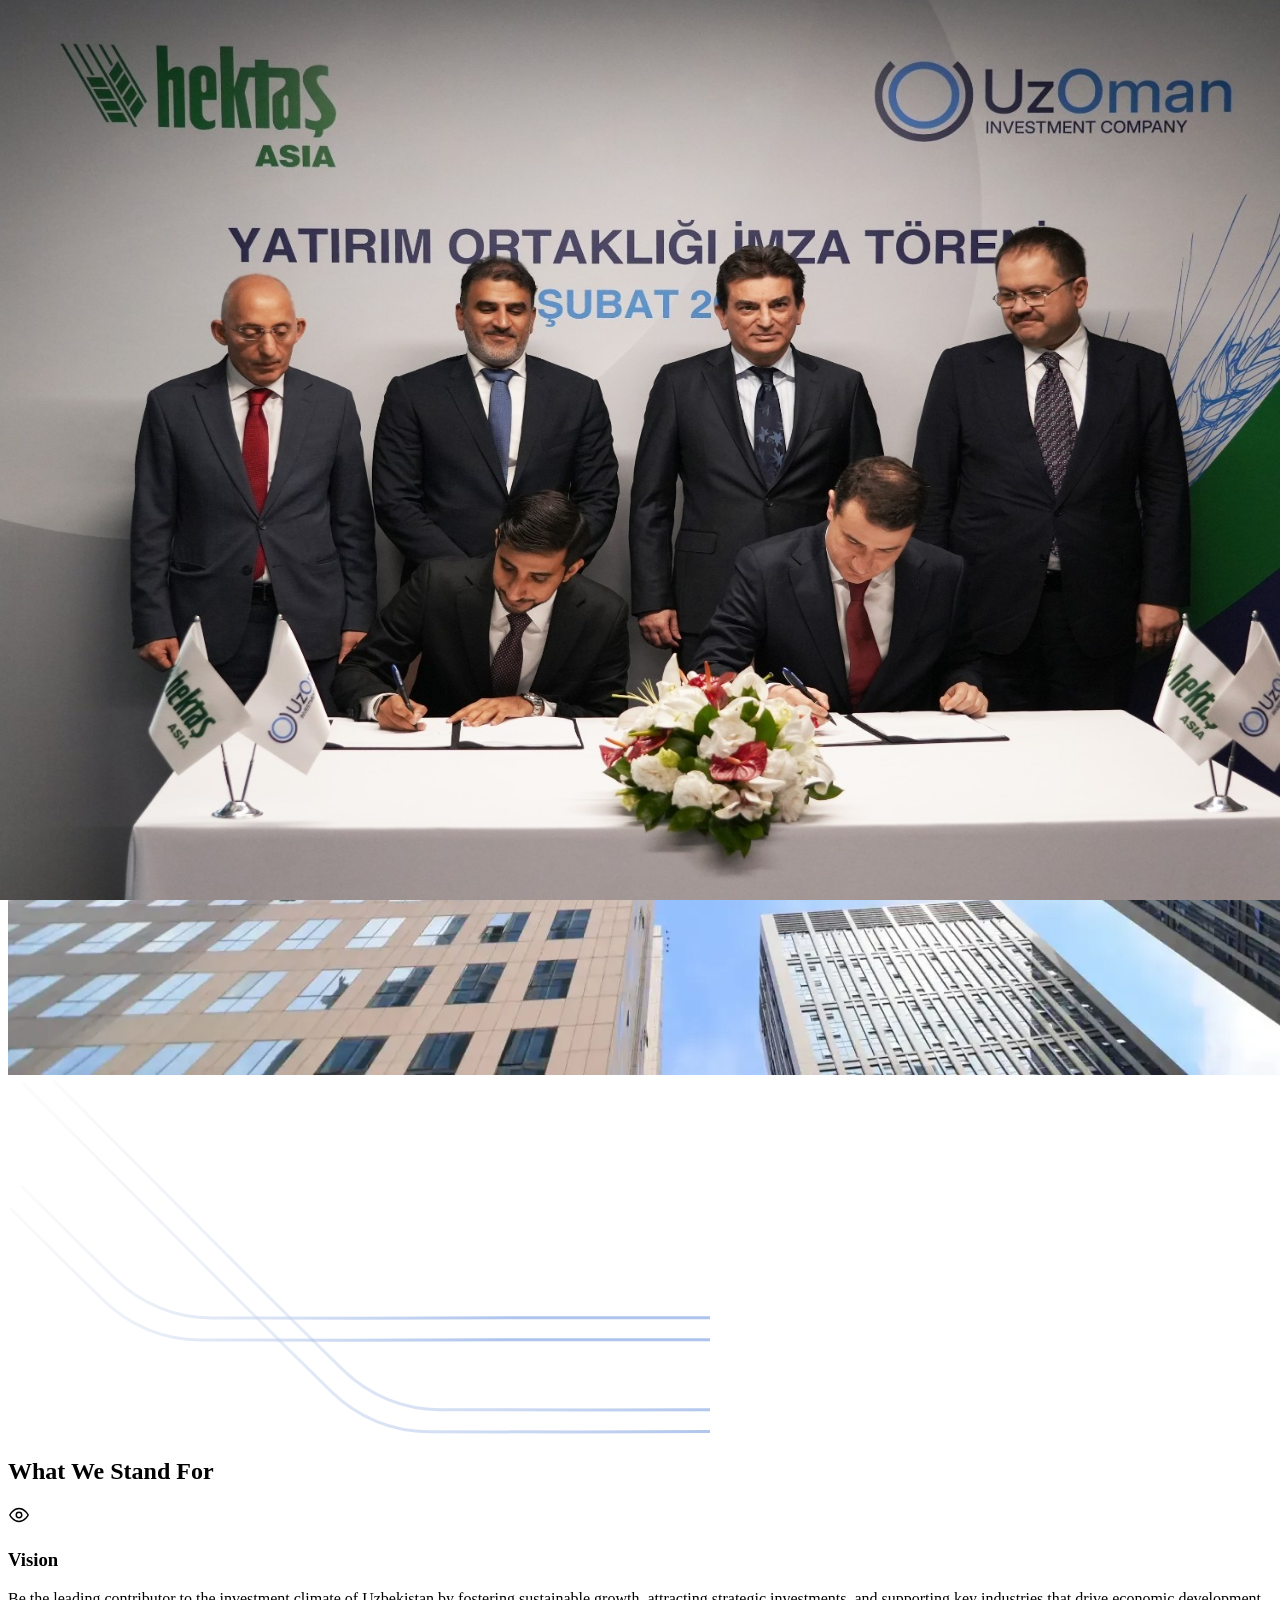
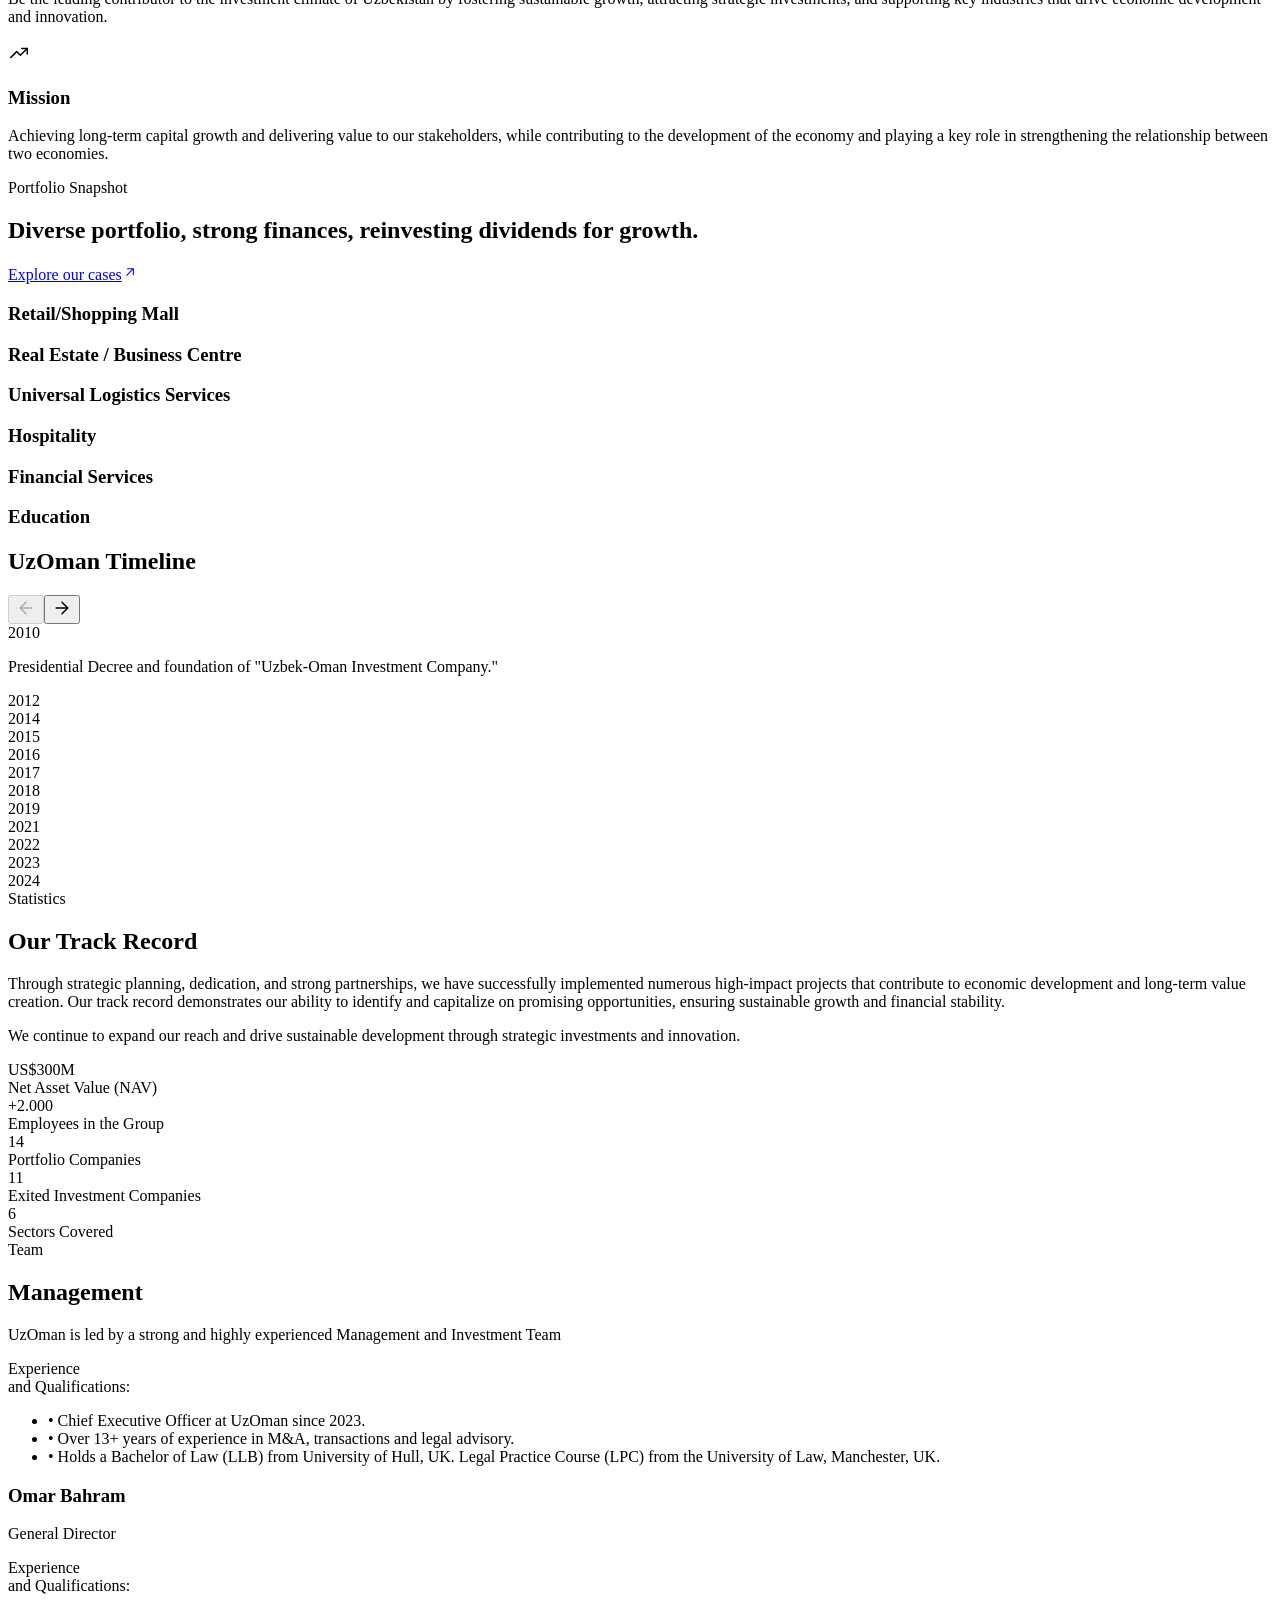
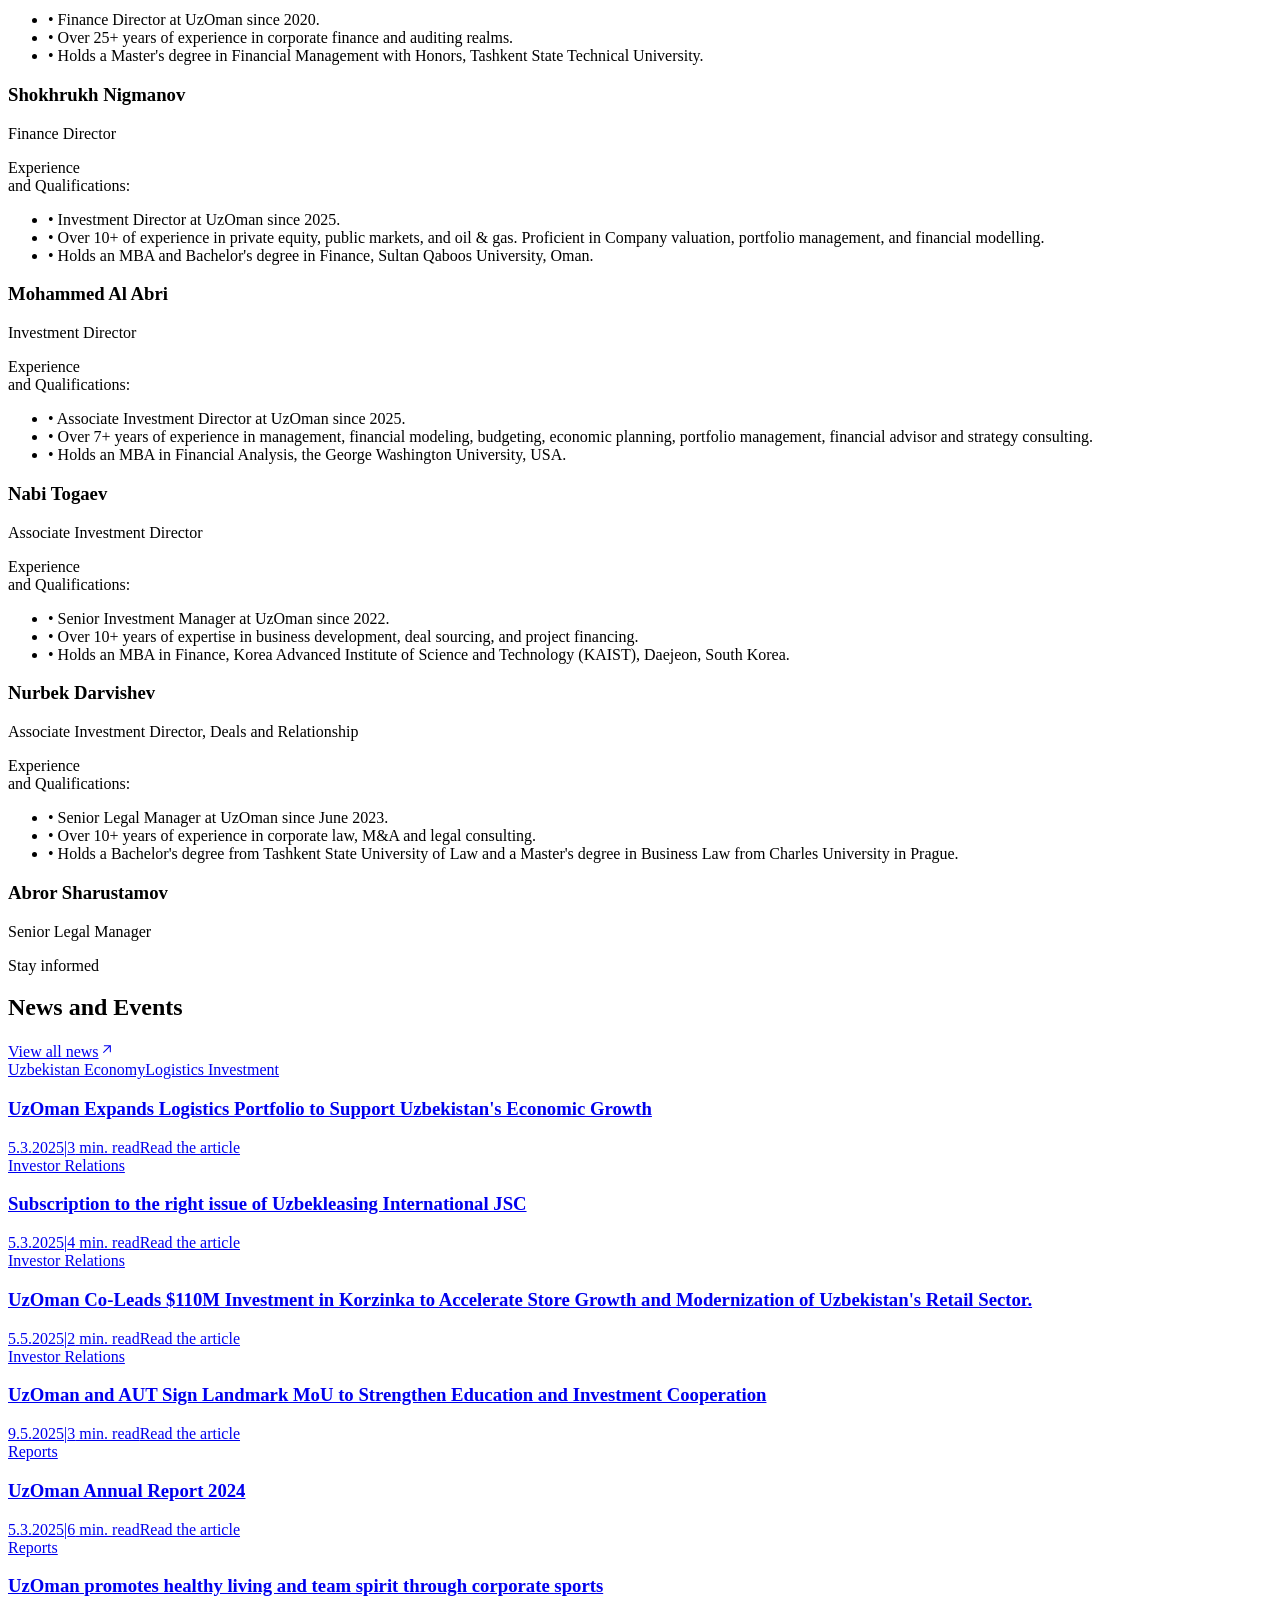
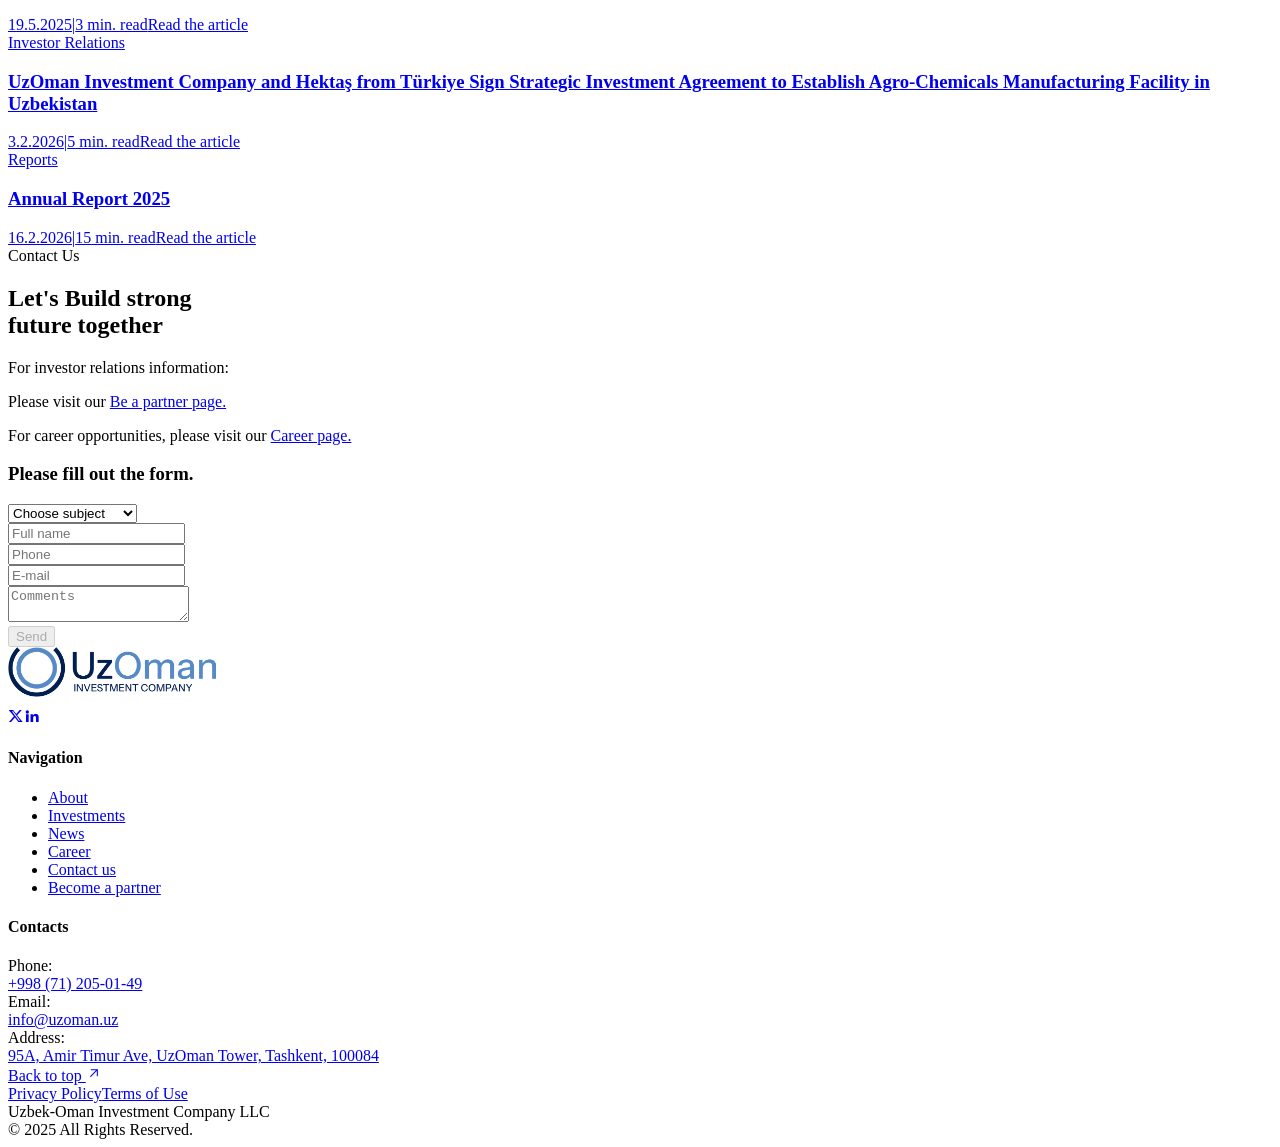
==== index.html @ 0d5da931 "deploy: b0a96d0f097ad9a167c3b5da7b9c18eff4564daa" ====
<!DOCTYPE html><html lang="en" class="manrope_e883cfb4-module__1ZpwVq__variable antialiased"><head><meta charSet="utf-8"/><meta name="viewport" content="width=device-width, initial-scale=1"/><link rel="preload" href="/CCMG_Website_design_testing/_next/static/media/a343f882a40d2cc9-s.p.0kho-wj7-y-w1.woff2" as="font" crossorigin="" type="font/woff2"/><link rel="preload" as="image" href="/images/logo.svg"/><link rel="preload" as="image" href="/images/hero-bg-desktop.webp"/><link rel="preload" as="image" href="/images/hero-bg-mobile.webp"/><link rel="stylesheet" href="/CCMG_Website_design_testing/_next/static/chunks/0_z~lg7i06422.css" data-precedence="next"/><link rel="preload" as="script" fetchPriority="low" href="/CCMG_Website_design_testing/_next/static/chunks/045g~0~zva_mv.js"/><script src="/CCMG_Website_design_testing/_next/static/chunks/0dgq26a5_oy.a.js" async=""></script><script src="/CCMG_Website_design_testing/_next/static/chunks/0h4bq73pogmtb.js" async=""></script><script src="/CCMG_Website_design_testing/_next/static/chunks/04phk1gd0w7s5.js" async=""></script><script src="/CCMG_Website_design_testing/_next/static/chunks/turbopack-0-x599nyucwha.js" async=""></script><script src="/CCMG_Website_design_testing/_next/static/chunks/01xlw8hd842-c.js" async=""></script><script src="/CCMG_Website_design_testing/_next/static/chunks/0d3shmwh5_nmn.js" async=""></script><script src="/CCMG_Website_design_testing/_next/static/chunks/0n_oh9rt7tl-0.js" async=""></script><meta name="next-size-adjust" content=""/><title>UzOman Overview</title><meta name="description" content="The First Private Equity Fund in Uzbekistan"/><meta property="og:title" content="UzOman Overview"/><meta property="og:description" content="The First Private Equity Fund in Uzbekistan"/><meta property="og:type" content="website"/><meta name="twitter:card" content="summary"/><meta name="twitter:title" content="UzOman Overview"/><meta name="twitter:description" content="The First Private Equity Fund in Uzbekistan"/><link rel="icon" href="/seo/favicon.png"/><link rel="apple-touch-icon" href="/seo/apple-touch-icon.png"/><script src="/CCMG_Website_design_testing/_next/static/chunks/03~yq9q893hmn.js" noModule=""></script></head><body class="min-h-screen bg-background text-foreground font-sans"><div hidden=""><!--$--><!--/$--></div><header class="fixed inset-x-0 top-0 z-50 transition-colors duration-300 backdrop-blur-md bg-transparent"><div class="container-uz flex items-center justify-between h-[95px] gap-6"><a class="shrink-0" aria-label="UzOman home" href="/CCMG_Website_design_testing"><img alt="UzOman Investment Company" width="200" height="47" decoding="async" data-nimg="1" class="h-10 w-auto" style="color:transparent" src="/images/logo.svg"/></a><nav class="hidden lg:flex items-center gap-8 text-white"><a class="text-[15px] font-semibold hover:text-[#5c88da] transition-colors" href="/CCMG_Website_design_testing/about">About</a><a class="text-[15px] font-semibold hover:text-[#5c88da] transition-colors" href="/CCMG_Website_design_testing/investment-portfolio">Investment portfolio</a><a class="text-[15px] font-semibold hover:text-[#5c88da] transition-colors" href="/CCMG_Website_design_testing/news">News</a><a class="text-[15px] font-semibold hover:text-[#5c88da] transition-colors" href="/CCMG_Website_design_testing/career">Career</a><a class="text-[15px] font-semibold hover:text-[#5c88da] transition-colors" href="/CCMG_Website_design_testing/contacts">Contact</a><a class="bg-[#071d49] text-white text-[15px] font-semibold px-7 py-4 rounded hover:bg-[#0a2a6a] transition-colors" href="/CCMG_Website_design_testing/our-partner">Become a partner</a><div class="flex items-center gap-3 pl-4 text-white/80 text-sm font-semibold"><a class="text-white" href="/CCMG_Website_design_testing">EN</a><a class="hover:text-white transition" href="/CCMG_Website_design_testing/ru">RU</a></div></nav><button type="button" class="lg:hidden p-2 text-white" aria-label="Open menu"><svg width="28" height="28" viewBox="0 0 24 24" fill="none" xmlns="http://www.w3.org/2000/svg" aria-hidden="true"><path d="M4 8H20M4 16H20" stroke="currentColor" stroke-width="1.8" stroke-linecap="round"></path></svg></button></div></header><main id="top"><section class="relative min-h-[704px] h-screen max-h-[900px] overflow-hidden text-white"><img alt="" decoding="async" data-nimg="fill" class="object-cover hidden md:block" style="position:absolute;height:100%;width:100%;left:0;top:0;right:0;bottom:0;color:transparent" src="/images/hero-bg-desktop.webp"/><img alt="" decoding="async" data-nimg="fill" class="object-cover md:hidden" style="position:absolute;height:100%;width:100%;left:0;top:0;right:0;bottom:0;color:transparent" src="/images/hero-bg-mobile.webp"/><div class="absolute inset-0 bg-gradient-to-r from-[#071d49]/45 via-[#071d49]/25 to-transparent"></div><div class="relative container-uz h-full flex flex-col justify-center pt-24 pb-12"><div class="max-w-[1100px]"><h1 class="font-medium leading-[1.05] text-white text-[44px] sm:text-[60px] md:text-[72px] lg:text-[84px] tracking-tight">Uzbek-Oman<br/>Investment Company</h1><p class="mt-6 max-w-[420px] text-[15px] md:text-base text-white/90 leading-relaxed">Welcome to Uzbek-Oman Investment Company – a trusted partner in fostering economic growth and strengthening business ties between Uzbekistan and Oman.</p><a class="mt-8 inline-flex items-center justify-center bg-[#071d49] text-white text-[15px] font-semibold px-7 py-4 rounded hover:bg-[#0a2a6a] transition-colors" href="/CCMG_Website_design_testing/our-partner">Become a partner</a></div></div></section><section class="relative bg-white"><div class="container-uz section-pad"><div class="grid grid-cols-1 lg:grid-cols-12 gap-10 lg:gap-16"><div class="lg:col-span-1 lg:pt-3"><span class="eyebrow">About UzOman</span></div><div class="lg:col-span-6"><h2 class="text-[#071d49] font-semibold text-[36px] sm:text-[42px] md:text-[48px] leading-[1.1] tracking-tight">We Build the Future<br/>Through Innovation<br/>and Strategic<br/>Investments</h2></div><div class="lg:col-span-5 lg:pt-2"><p class="text-[#5a6a7c] text-base md:text-[17px] leading-[1.7]">Established in 2009 as a partnership between Uzbekistan Fund for Reconstruction &amp; Development (UFRD) and Oman Investment Authority (OIA). Committed capital: US $500 million, managing over US $300 million in assets. Among the first foreign direct investors in Uzbekistan, adhering to top governance standards.</p><a class="btn-arrow mt-8 text-[#071d49]" href="/CCMG_Website_design_testing/about">Discover more about us <svg width="16" height="16" viewBox="0 0 24 24" fill="none" xmlns="http://www.w3.org/2000/svg" aria-hidden="true"><path d="M7 17L17 7M17 7H8M17 7V16" stroke="currentColor" stroke-width="1.6" stroke-linecap="round" stroke-linejoin="round"></path></svg></a><div class="mt-12"><div class="text-[#5c88da] text-sm font-semibold tracking-wider uppercase">Core Values:</div><p class="mt-2 text-[#5a6a7c] text-base">Excellence, Integrity, Teamwork, Innovation, Dedication.</p></div></div></div><div class="mt-16 md:mt-24 zoom-wrap rounded-2xl overflow-hidden"><img alt="UzOman corporate buildings" loading="lazy" width="1440" height="491" decoding="async" data-nimg="1" class="zoom-target w-full h-auto object-cover" style="color:transparent" src="/images/about-buildings.webp"/></div></div></section><section id="what" class="relative bg-white overflow-hidden"><img alt="" aria-hidden="true" loading="lazy" width="702" height="355" decoding="async" data-nimg="1" class="absolute top-0 right-0 w-[55%] max-w-[702px] h-auto pointer-events-none select-none opacity-90" style="color:transparent" src="/images/decor/vision-lines.svg"/><div class="relative container-uz section-pad"><h2 class="text-[#071d49] font-semibold text-[36px] sm:text-[40px] md:text-[48px] leading-[1.1] tracking-tight">What We Stand For</h2><div class="mt-12 md:mt-14 grid grid-cols-1 md:grid-cols-2 gap-10 md:gap-16 max-w-[920px]"><div><div class="flex items-center gap-3"><span class="inline-flex items-center justify-center w-10 h-10 rounded-xl bg-[#f2f2f2] text-[#071d49]"><svg width="22" height="22" viewBox="0 0 24 24" fill="none" xmlns="http://www.w3.org/2000/svg" aria-hidden="true"><path d="M2 12s3.5-7 10-7 10 7 10 7-3.5 7-10 7S2 12 2 12Z" stroke="currentColor" stroke-width="1.6" stroke-linejoin="round"></path><circle cx="12" cy="12" r="3" stroke="currentColor" stroke-width="1.6"></circle></svg></span><h3 class="text-[#071d49] text-[26px] md:text-[28px] font-medium leading-tight">Vision</h3></div><p class="mt-5 text-[#5a6a7c] text-[15px] md:text-base leading-[1.7] max-w-[400px]">Be the leading contributor to the investment climate of Uzbekistan by fostering sustainable growth, attracting strategic investments, and supporting key industries that drive economic development and innovation.</p></div><div><div class="flex items-center gap-3"><span class="inline-flex items-center justify-center w-10 h-10 rounded-xl bg-[#f2f2f2] text-[#071d49]"><svg width="22" height="22" viewBox="0 0 24 24" fill="none" xmlns="http://www.w3.org/2000/svg" aria-hidden="true"><path d="M21 7L13.5 14.5L9.5 10.5L3 17" stroke="currentColor" stroke-width="1.6" stroke-linecap="round" stroke-linejoin="round"></path><path d="M15 7H21V13" stroke="currentColor" stroke-width="1.6" stroke-linecap="round" stroke-linejoin="round"></path></svg></span><h3 class="text-[#071d49] text-[26px] md:text-[28px] font-medium leading-tight">Mission</h3></div><p class="mt-5 text-[#5a6a7c] text-[15px] md:text-base leading-[1.7] max-w-[400px]">Achieving long-term capital growth and delivering value to our stakeholders, while contributing to the development of the economy and playing a key role in strengthening the relationship between two economies.</p></div></div></div></section><section class="relative bg-white"><div class="container-uz section-pad"><div class="flex flex-col items-center text-center"><span class="eyebrow">Portfolio Snapshot</span><h2 class="mt-4 text-[#5c88da] font-semibold text-[40px] sm:text-[48px] md:text-[58px] leading-[1.08] tracking-tight max-w-[920px]">Diverse portfolio, strong finances, reinvesting dividends for growth.</h2><a class="mt-10 inline-flex items-center gap-3 bg-[#071d49] text-white text-[15px] font-semibold px-7 py-4 rounded hover:bg-[#0a2a6a] transition-colors" href="/CCMG_Website_design_testing/investment-portfolio">Explore our cases<svg width="16" height="16" viewBox="0 0 24 24" fill="none" xmlns="http://www.w3.org/2000/svg" aria-hidden="true"><path d="M7 17L17 7M17 7H8M17 7V16" stroke="currentColor" stroke-width="1.6" stroke-linecap="round" stroke-linejoin="round"></path></svg></a></div><div class="mt-16 grid grid-cols-1 md:grid-cols-2 lg:grid-cols-3 gap-6 md:gap-10"><article class="relative aspect-[408/440] rounded-3xl overflow-hidden text-white group "><img alt="Retail/Shopping Mall" loading="lazy" decoding="async" data-nimg="fill" class="object-cover transition-transform duration-700 group-hover:scale-105" style="position:absolute;height:100%;width:100%;left:0;top:0;right:0;bottom:0;color:transparent" src="/images/portfolio/retail.webp"/><div class="absolute inset-0 bg-gradient-to-b from-[#071d49]/65 via-[#071d49]/20 to-[#071d49]/40"></div><div class="relative z-10 h-full flex flex-col justify-between p-6 md:p-8"><h3 class="text-[24px] md:text-[28px] font-medium leading-tight max-w-[80%]">Retail/Shopping Mall</h3></div></article><article class="relative aspect-[408/440] rounded-3xl overflow-hidden text-white group lg:translate-y-16"><img alt="Real Estate / Business Centre" loading="lazy" decoding="async" data-nimg="fill" class="object-cover transition-transform duration-700 group-hover:scale-105" style="position:absolute;height:100%;width:100%;left:0;top:0;right:0;bottom:0;color:transparent" src="/images/portfolio/real-estate.webp"/><div class="absolute inset-0 bg-gradient-to-b from-[#071d49]/65 via-[#071d49]/20 to-[#071d49]/40"></div><div class="relative z-10 h-full flex flex-col justify-between p-6 md:p-8"><h3 class="text-[24px] md:text-[28px] font-medium leading-tight max-w-[80%]">Real Estate / Business Centre</h3></div></article><article class="relative aspect-[408/440] rounded-3xl overflow-hidden text-white group "><img alt="Universal Logistics Services" loading="lazy" decoding="async" data-nimg="fill" class="object-cover transition-transform duration-700 group-hover:scale-105" style="position:absolute;height:100%;width:100%;left:0;top:0;right:0;bottom:0;color:transparent" src="/images/portfolio/logistics.webp"/><div class="absolute inset-0 bg-gradient-to-b from-[#071d49]/65 via-[#071d49]/20 to-[#071d49]/40"></div><div class="relative z-10 h-full flex flex-col justify-between p-6 md:p-8"><h3 class="text-[24px] md:text-[28px] font-medium leading-tight max-w-[80%]">Universal Logistics Services</h3></div></article><article class="relative aspect-[408/440] rounded-3xl overflow-hidden text-white group "><img alt="Hospitality" loading="lazy" decoding="async" data-nimg="fill" class="object-cover transition-transform duration-700 group-hover:scale-105" style="position:absolute;height:100%;width:100%;left:0;top:0;right:0;bottom:0;color:transparent" src="/images/portfolio/hospitality.webp"/><div class="absolute inset-0 bg-gradient-to-b from-[#071d49]/65 via-[#071d49]/20 to-[#071d49]/40"></div><div class="relative z-10 h-full flex flex-col justify-between p-6 md:p-8"><h3 class="text-[24px] md:text-[28px] font-medium leading-tight max-w-[80%]">Hospitality</h3></div></article><article class="relative aspect-[408/440] rounded-3xl overflow-hidden text-white group lg:translate-y-16"><img alt="Financial Services" loading="lazy" decoding="async" data-nimg="fill" class="object-cover transition-transform duration-700 group-hover:scale-105" style="position:absolute;height:100%;width:100%;left:0;top:0;right:0;bottom:0;color:transparent" src="/images/portfolio/financial.webp"/><div class="absolute inset-0 bg-gradient-to-b from-[#071d49]/65 via-[#071d49]/20 to-[#071d49]/40"></div><div class="relative z-10 h-full flex flex-col justify-between p-6 md:p-8"><h3 class="text-[24px] md:text-[28px] font-medium leading-tight max-w-[80%]">Financial Services</h3></div></article><article class="relative aspect-[408/440] rounded-3xl overflow-hidden text-white group "><img alt="Education" loading="lazy" decoding="async" data-nimg="fill" class="object-cover transition-transform duration-700 group-hover:scale-105" style="position:absolute;height:100%;width:100%;left:0;top:0;right:0;bottom:0;color:transparent" src="/images/portfolio/education.webp"/><div class="absolute inset-0 bg-gradient-to-b from-[#071d49]/65 via-[#071d49]/20 to-[#071d49]/40"></div><div class="relative z-10 h-full flex flex-col justify-between p-6 md:p-8"><h3 class="text-[24px] md:text-[28px] font-medium leading-tight max-w-[80%]">Education</h3></div></article></div></div></section><section class="relative bg-[#071d49] text-white"><div class="container-uz section-pad"><div class="flex items-start justify-between gap-6 mb-14"><h2 class="text-white font-semibold text-[40px] sm:text-[48px] md:text-[58px] leading-[1.08] tracking-tight">UzOman Timeline</h2><div class="flex gap-3 shrink-0 mt-3"><button type="button" disabled="" aria-label="Previous" class="w-12 h-12 rounded-xl bg-white/10 hover:bg-white/20 disabled:opacity-40 transition flex items-center justify-center"><svg width="20" height="20" viewBox="0 0 24 24" fill="none" xmlns="http://www.w3.org/2000/svg" aria-hidden="true"><path d="M19 12H5M5 12L12 19M5 12L12 5" stroke="currentColor" stroke-width="1.8" stroke-linecap="round" stroke-linejoin="round"></path></svg></button><button type="button" aria-label="Next" class="w-12 h-12 rounded-xl bg-white/10 hover:bg-white/20 disabled:opacity-40 transition flex items-center justify-center"><svg width="20" height="20" viewBox="0 0 24 24" fill="none" xmlns="http://www.w3.org/2000/svg" aria-hidden="true"><path d="M5 12H19M19 12L12 5M19 12L12 19" stroke="currentColor" stroke-width="1.8" stroke-linecap="round" stroke-linejoin="round"></path></svg></button></div></div><div class="overflow-x-auto no-scrollbar pb-8"><div class="relative flex items-end gap-12 md:gap-20 min-w-max pr-20"><div class="absolute left-0 right-0 top-[150px] h-px bg-white/15"></div><div class="relative shrink-0 w-[260px] md:w-[300px] cursor-pointer" role="button" tabindex="0"><div class="font-semibold transition-all duration-500 text-[88px] md:text-[120px] leading-none text-white">2010</div><div class="mt-6 w-3 h-3 rounded-full bg-[#5c88da]"></div><p class="mt-6 text-white/85 text-sm md:text-[15px] leading-relaxed max-w-[260px] border-l border-white/30 pl-4">Presidential Decree and foundation of &quot;Uzbek-Oman Investment Company.&quot;</p></div><div class="relative shrink-0 w-[260px] md:w-[300px] cursor-pointer" role="button" tabindex="0"><div class="font-semibold transition-all duration-500 text-[28px] md:text-[32px] leading-none text-white/55">2012</div><div class="mt-6 w-3 h-3 rounded-full bg-white/30"></div></div><div class="relative shrink-0 w-[260px] md:w-[300px] cursor-pointer" role="button" tabindex="0"><div class="font-semibold transition-all duration-500 text-[28px] md:text-[32px] leading-none text-white/55">2014</div><div class="mt-6 w-3 h-3 rounded-full bg-white/30"></div></div><div class="relative shrink-0 w-[260px] md:w-[300px] cursor-pointer" role="button" tabindex="0"><div class="font-semibold transition-all duration-500 text-[28px] md:text-[32px] leading-none text-white/55">2015</div><div class="mt-6 w-3 h-3 rounded-full bg-white/30"></div></div><div class="relative shrink-0 w-[260px] md:w-[300px] cursor-pointer" role="button" tabindex="0"><div class="font-semibold transition-all duration-500 text-[28px] md:text-[32px] leading-none text-white/55">2016</div><div class="mt-6 w-3 h-3 rounded-full bg-white/30"></div></div><div class="relative shrink-0 w-[260px] md:w-[300px] cursor-pointer" role="button" tabindex="0"><div class="font-semibold transition-all duration-500 text-[28px] md:text-[32px] leading-none text-white/55">2017</div><div class="mt-6 w-3 h-3 rounded-full bg-white/30"></div></div><div class="relative shrink-0 w-[260px] md:w-[300px] cursor-pointer" role="button" tabindex="0"><div class="font-semibold transition-all duration-500 text-[28px] md:text-[32px] leading-none text-white/55">2018</div><div class="mt-6 w-3 h-3 rounded-full bg-white/30"></div></div><div class="relative shrink-0 w-[260px] md:w-[300px] cursor-pointer" role="button" tabindex="0"><div class="font-semibold transition-all duration-500 text-[28px] md:text-[32px] leading-none text-white/55">2019</div><div class="mt-6 w-3 h-3 rounded-full bg-white/30"></div></div><div class="relative shrink-0 w-[260px] md:w-[300px] cursor-pointer" role="button" tabindex="0"><div class="font-semibold transition-all duration-500 text-[28px] md:text-[32px] leading-none text-white/55">2021</div><div class="mt-6 w-3 h-3 rounded-full bg-white/30"></div></div><div class="relative shrink-0 w-[260px] md:w-[300px] cursor-pointer" role="button" tabindex="0"><div class="font-semibold transition-all duration-500 text-[28px] md:text-[32px] leading-none text-white/55">2022</div><div class="mt-6 w-3 h-3 rounded-full bg-white/30"></div></div><div class="relative shrink-0 w-[260px] md:w-[300px] cursor-pointer" role="button" tabindex="0"><div class="font-semibold transition-all duration-500 text-[28px] md:text-[32px] leading-none text-white/55">2023</div><div class="mt-6 w-3 h-3 rounded-full bg-white/30"></div></div><div class="relative shrink-0 w-[260px] md:w-[300px] cursor-pointer" role="button" tabindex="0"><div class="font-semibold transition-all duration-500 text-[28px] md:text-[32px] leading-none text-white/55">2024</div><div class="mt-6 w-3 h-3 rounded-full bg-white/30"></div></div></div></div></div></section><section class="relative bg-[#071d49] text-white"><div class="container-uz section-pad"><div class="grid grid-cols-1 lg:grid-cols-12 gap-10"><div class="lg:col-span-1"><span class="eyebrow !text-[#5c88da]">Statistics</span></div><div class="lg:col-span-5"><h2 class="text-white font-semibold text-[40px] sm:text-[48px] md:text-[58px] leading-[1.08] tracking-tight">Our Track Record</h2></div><div class="lg:col-span-6 text-white/85 text-base leading-[1.7] space-y-5"><p>Through strategic planning, dedication, and strong partnerships, we have successfully implemented numerous high-impact projects that contribute to economic development and long-term value creation. Our track record demonstrates our ability to identify and capitalize on promising opportunities, ensuring sustainable growth and financial stability.</p><p>We continue to expand our reach and drive sustainable development through strategic investments and innovation.</p></div></div><div class="mt-16 md:mt-24 grid grid-cols-2 md:grid-cols-3 lg:grid-cols-5 gap-y-10 gap-x-6 border-t border-white/15 pt-10"><div class="border-r border-white/15 last:border-r-0 pr-4"><div class="text-[40px] md:text-[58px] font-semibold leading-none flex items-baseline gap-1"><span class="text-[28px] md:text-[40px] font-medium text-white/85">US$</span><span>300M</span></div><div class="mt-4 text-white/70 text-sm md:text-[15px]">Net Asset Value (NAV)</div></div><div class="border-r border-white/15 last:border-r-0 pr-4"><div class="text-[40px] md:text-[58px] font-semibold leading-none flex items-baseline gap-1"><span class="text-[28px] md:text-[40px] font-medium text-white/85">+</span><span>2.000</span></div><div class="mt-4 text-white/70 text-sm md:text-[15px]">Employees in the Group</div></div><div class="border-r border-white/15 last:border-r-0 pr-4"><div class="text-[40px] md:text-[58px] font-semibold leading-none flex items-baseline gap-1"><span>14</span></div><div class="mt-4 text-white/70 text-sm md:text-[15px]">Portfolio Companies</div></div><div class="border-r border-white/15 last:border-r-0 pr-4"><div class="text-[40px] md:text-[58px] font-semibold leading-none flex items-baseline gap-1"><span>11</span></div><div class="mt-4 text-white/70 text-sm md:text-[15px]">Exited Investment Companies</div></div><div class="border-r border-white/15 last:border-r-0 pr-4"><div class="text-[40px] md:text-[58px] font-semibold leading-none flex items-baseline gap-1"><span>6</span></div><div class="mt-4 text-white/70 text-sm md:text-[15px]">Sectors Covered</div></div></div></div></section><section class="relative bg-[#071d49] text-white overflow-hidden"><div class="absolute -left-40 top-1/3 w-[700px] h-[700px] rounded-full bg-[#5c88da]/15 blur-[120px] pointer-events-none"></div><div class="relative container-uz section-pad"><div class="grid grid-cols-1 lg:grid-cols-12 gap-10 lg:gap-16"><aside class="lg:col-span-3"><span class="eyebrow !text-[#5c88da]">Team</span><h2 class="mt-6 text-white font-semibold text-[40px] sm:text-[48px] md:text-[58px] leading-[1.05] tracking-tight">Management</h2><p class="mt-6 text-white/75 text-[15px] leading-relaxed max-w-[260px]">UzOman is led by a strong and highly experienced Management and Investment Team</p></aside><div class="lg:col-span-9 grid grid-cols-1 sm:grid-cols-2 gap-8 md:gap-10"><article class="group"><div class="relative aspect-[368/432] overflow-hidden rounded-2xl bg-white/5"><img alt="Omar Bahram" loading="lazy" decoding="async" data-nimg="fill" class="object-cover transition-transform duration-700 group-hover:scale-[1.04]" style="position:absolute;height:100%;width:100%;left:0;top:0;right:0;bottom:0;color:transparent" src="/images/team/omar-bahram.avif"/><div class="absolute inset-0 flex flex-col justify-end p-6 bg-gradient-to-t from-[#071d49]/95 via-[#071d49]/70 to-transparent opacity-0 group-hover:opacity-100 transition-opacity duration-300"><div class="text-[#5c88da] text-xs font-semibold uppercase tracking-wider mb-2">Experience<br/>and Qualifications:</div><ul class="space-y-2 text-white/90 text-[13px] leading-snug"><li>• <!-- -->Chief Executive Officer at UzOman since 2023.</li><li>• <!-- -->Over 13+ years of experience in M&amp;A, transactions and legal advisory.</li><li>• <!-- -->Holds a Bachelor of Law (LLB) from University of Hull, UK. Legal Practice Course (LPC) from the University of Law, Manchester, UK.</li></ul></div></div><div class="mt-5"><h3 class="text-white text-[22px] font-medium">Omar Bahram</h3><p class="text-white/65 text-[14px] mt-1">General Director</p></div></article><article class="group"><div class="relative aspect-[368/432] overflow-hidden rounded-2xl bg-white/5"><img alt="Shokhrukh Nigmanov" loading="lazy" decoding="async" data-nimg="fill" class="object-cover transition-transform duration-700 group-hover:scale-[1.04]" style="position:absolute;height:100%;width:100%;left:0;top:0;right:0;bottom:0;color:transparent" src="/images/team/shokhrukh-nigmanov.avif"/><div class="absolute inset-0 flex flex-col justify-end p-6 bg-gradient-to-t from-[#071d49]/95 via-[#071d49]/70 to-transparent opacity-0 group-hover:opacity-100 transition-opacity duration-300"><div class="text-[#5c88da] text-xs font-semibold uppercase tracking-wider mb-2">Experience<br/>and Qualifications:</div><ul class="space-y-2 text-white/90 text-[13px] leading-snug"><li>• <!-- -->Finance Director at UzOman since 2020.</li><li>• <!-- -->Over 25+ years of experience in corporate finance and auditing realms.</li><li>• <!-- -->Holds a Master&#x27;s degree in Financial Management with Honors, Tashkent State Technical University.</li></ul></div></div><div class="mt-5"><h3 class="text-white text-[22px] font-medium">Shokhrukh Nigmanov</h3><p class="text-white/65 text-[14px] mt-1">Finance Director</p></div></article><article class="group"><div class="relative aspect-[368/432] overflow-hidden rounded-2xl bg-white/5"><img alt="Mohammed Al Abri" loading="lazy" decoding="async" data-nimg="fill" class="object-cover transition-transform duration-700 group-hover:scale-[1.04]" style="position:absolute;height:100%;width:100%;left:0;top:0;right:0;bottom:0;color:transparent" src="/images/team/mohammed-al-abri.avif"/><div class="absolute inset-0 flex flex-col justify-end p-6 bg-gradient-to-t from-[#071d49]/95 via-[#071d49]/70 to-transparent opacity-0 group-hover:opacity-100 transition-opacity duration-300"><div class="text-[#5c88da] text-xs font-semibold uppercase tracking-wider mb-2">Experience<br/>and Qualifications:</div><ul class="space-y-2 text-white/90 text-[13px] leading-snug"><li>• <!-- -->Investment Director at UzOman since 2025.</li><li>• <!-- -->Over 10+ of experience in private equity, public markets, and oil &amp; gas. Proficient in Company valuation, portfolio management, and financial modelling.</li><li>• <!-- -->Holds an MBA and Bachelor&#x27;s degree in Finance, Sultan Qaboos University, Oman.</li></ul></div></div><div class="mt-5"><h3 class="text-white text-[22px] font-medium">Mohammed Al Abri</h3><p class="text-white/65 text-[14px] mt-1">Investment Director</p></div></article><article class="group"><div class="relative aspect-[368/432] overflow-hidden rounded-2xl bg-white/5"><img alt="Nabi Togaev" loading="lazy" decoding="async" data-nimg="fill" class="object-cover transition-transform duration-700 group-hover:scale-[1.04]" style="position:absolute;height:100%;width:100%;left:0;top:0;right:0;bottom:0;color:transparent" src="/images/team/nabi-togaev.avif"/><div class="absolute inset-0 flex flex-col justify-end p-6 bg-gradient-to-t from-[#071d49]/95 via-[#071d49]/70 to-transparent opacity-0 group-hover:opacity-100 transition-opacity duration-300"><div class="text-[#5c88da] text-xs font-semibold uppercase tracking-wider mb-2">Experience<br/>and Qualifications:</div><ul class="space-y-2 text-white/90 text-[13px] leading-snug"><li>• <!-- -->Associate Investment Director at UzOman since 2025.</li><li>• <!-- -->Over 7+ years of experience in management, financial modeling, budgeting, economic planning, portfolio management, financial advisor and strategy consulting.</li><li>• <!-- -->Holds an MBA in Financial Analysis, the George Washington University, USA.</li></ul></div></div><div class="mt-5"><h3 class="text-white text-[22px] font-medium">Nabi Togaev</h3><p class="text-white/65 text-[14px] mt-1">Associate Investment Director</p></div></article><article class="group"><div class="relative aspect-[368/432] overflow-hidden rounded-2xl bg-white/5"><img alt="Nurbek Darvishev" loading="lazy" decoding="async" data-nimg="fill" class="object-cover transition-transform duration-700 group-hover:scale-[1.04]" style="position:absolute;height:100%;width:100%;left:0;top:0;right:0;bottom:0;color:transparent" src="/images/team/nurbek-darvishev.avif"/><div class="absolute inset-0 flex flex-col justify-end p-6 bg-gradient-to-t from-[#071d49]/95 via-[#071d49]/70 to-transparent opacity-0 group-hover:opacity-100 transition-opacity duration-300"><div class="text-[#5c88da] text-xs font-semibold uppercase tracking-wider mb-2">Experience<br/>and Qualifications:</div><ul class="space-y-2 text-white/90 text-[13px] leading-snug"><li>• <!-- -->Senior Investment Manager at UzOman since 2022.</li><li>• <!-- -->Over 10+ years of expertise in business development, deal sourcing, and project financing.</li><li>• <!-- -->Holds an MBA in Finance, Korea Advanced Institute of Science and Technology (KAIST), Daejeon, South Korea.</li></ul></div></div><div class="mt-5"><h3 class="text-white text-[22px] font-medium">Nurbek Darvishev</h3><p class="text-white/65 text-[14px] mt-1">Associate Investment Director, Deals and Relationship</p></div></article><article class="group"><div class="relative aspect-[368/432] overflow-hidden rounded-2xl bg-white/5"><img alt="Abror Sharustamov" loading="lazy" decoding="async" data-nimg="fill" class="object-cover transition-transform duration-700 group-hover:scale-[1.04]" style="position:absolute;height:100%;width:100%;left:0;top:0;right:0;bottom:0;color:transparent" src="/images/team/abror-sharustamov.avif"/><div class="absolute inset-0 flex flex-col justify-end p-6 bg-gradient-to-t from-[#071d49]/95 via-[#071d49]/70 to-transparent opacity-0 group-hover:opacity-100 transition-opacity duration-300"><div class="text-[#5c88da] text-xs font-semibold uppercase tracking-wider mb-2">Experience<br/>and Qualifications:</div><ul class="space-y-2 text-white/90 text-[13px] leading-snug"><li>• <!-- -->Senior Legal Manager at UzOman since June 2023.</li><li>• <!-- -->Over 10+ years of experience in corporate law, M&amp;A and legal consulting.</li><li>• <!-- -->Holds a Bachelor&#x27;s degree from Tashkent State University of Law and a Master&#x27;s degree in Business Law from Charles University in Prague.</li></ul></div></div><div class="mt-5"><h3 class="text-white text-[22px] font-medium">Abror Sharustamov</h3><p class="text-white/65 text-[14px] mt-1">Senior Legal Manager</p></div></article></div></div></div></section><section class="relative bg-white"><div class="container-uz section-pad"><div class="flex items-end justify-between flex-wrap gap-6 mb-12"><div><span class="eyebrow">Stay informed</span><h2 class="mt-4 text-[#071d49] font-semibold text-[40px] sm:text-[48px] md:text-[58px] leading-[1.08] tracking-tight">News and Events</h2></div><a class="btn-arrow" href="/CCMG_Website_design_testing/news">View all news<svg width="16" height="16" viewBox="0 0 24 24" fill="none" xmlns="http://www.w3.org/2000/svg" aria-hidden="true"><path d="M7 17L17 7M17 7H8M17 7V16" stroke="currentColor" stroke-width="1.6" stroke-linecap="round" stroke-linejoin="round"></path></svg></a></div><div class="grid grid-cols-1 sm:grid-cols-2 lg:grid-cols-3 gap-6 md:gap-8"><a class="group flex flex-col gap-5 p-5 rounded-2xl border border-[#dddddd] hover:shadow-lg hover:border-[#5c88da]/40 transition-all" href="/CCMG_Website_design_testing/news/uzoman-expands-logistics-portfolio-to-support-uzbekistans-economic-growth"><div class="relative aspect-[382/260] overflow-hidden rounded-lg bg-[#f4f6f9]"><img alt="UzOman Expands Logistics Portfolio to Support Uzbekistan&#x27;s Economic Growth" loading="lazy" decoding="async" data-nimg="fill" class="object-cover transition-transform duration-700 group-hover:scale-105" style="position:absolute;height:100%;width:100%;left:0;top:0;right:0;bottom:0;color:transparent" src="/images/news/highway-logistics.avif"/></div><div class="flex flex-wrap items-center gap-2"><span class="tag-pill">Uzbekistan Economy</span><span class="tag-pill">Logistics Investment</span></div><h3 class="text-[#071d49] text-[18px] md:text-[19px] font-semibold leading-snug line-clamp-3 min-h-[68px]">UzOman Expands Logistics Portfolio to Support Uzbekistan&#x27;s Economic Growth</h3><div class="mt-auto flex items-center justify-between text-sm text-[#5a6a7c]"><span>5.3.2025<span class="mx-3 text-[#dddddd]">|</span>3<!-- --> min. read</span><span class="text-[#071d49] font-semibold border-b border-[#071d49] pb-0.5 group-hover:border-[#5c88da] group-hover:text-[#5c88da] transition-colors">Read the article</span></div></a><a class="group flex flex-col gap-5 p-5 rounded-2xl border border-[#dddddd] hover:shadow-lg hover:border-[#5c88da]/40 transition-all" href="/CCMG_Website_design_testing/news/subscription-to-the-right-issue-of-uzbekleasing-international-jsc"><div class="relative aspect-[382/260] overflow-hidden rounded-lg bg-[#f4f6f9]"><img alt="Subscription to the right issue of Uzbekleasing International JSC" loading="lazy" decoding="async" data-nimg="fill" class="object-cover transition-transform duration-700 group-hover:scale-105" style="position:absolute;height:100%;width:100%;left:0;top:0;right:0;bottom:0;color:transparent" src="/images/news/uzbekleasing.avif"/></div><div class="flex flex-wrap items-center gap-2"><span class="tag-pill">Investor Relations</span></div><h3 class="text-[#071d49] text-[18px] md:text-[19px] font-semibold leading-snug line-clamp-3 min-h-[68px]">Subscription to the right issue of Uzbekleasing International JSC</h3><div class="mt-auto flex items-center justify-between text-sm text-[#5a6a7c]"><span>5.3.2025<span class="mx-3 text-[#dddddd]">|</span>4<!-- --> min. read</span><span class="text-[#071d49] font-semibold border-b border-[#071d49] pb-0.5 group-hover:border-[#5c88da] group-hover:text-[#5c88da] transition-colors">Read the article</span></div></a><a class="group flex flex-col gap-5 p-5 rounded-2xl border border-[#dddddd] hover:shadow-lg hover:border-[#5c88da]/40 transition-all" href="/CCMG_Website_design_testing/news/uzoman-co-leads-110m-investment-in-korzinka-to-accelerate-store-growth-and-modernization-of-uzbekistans-retail-sector"><div class="relative aspect-[382/260] overflow-hidden rounded-lg bg-[#f4f6f9]"><img alt="UzOman Co-Leads $110M Investment in Korzinka to Accelerate Store Growth and Modernization of Uzbekistan&#x27;s Retail Sector." loading="lazy" decoding="async" data-nimg="fill" class="object-cover transition-transform duration-700 group-hover:scale-105" style="position:absolute;height:100%;width:100%;left:0;top:0;right:0;bottom:0;color:transparent" src="/images/news/korzinka.avif"/></div><div class="flex flex-wrap items-center gap-2"><span class="tag-pill">Investor Relations</span></div><h3 class="text-[#071d49] text-[18px] md:text-[19px] font-semibold leading-snug line-clamp-3 min-h-[68px]">UzOman Co-Leads $110M Investment in Korzinka to Accelerate Store Growth and Modernization of Uzbekistan&#x27;s Retail Sector.</h3><div class="mt-auto flex items-center justify-between text-sm text-[#5a6a7c]"><span>5.5.2025<span class="mx-3 text-[#dddddd]">|</span>2<!-- --> min. read</span><span class="text-[#071d49] font-semibold border-b border-[#071d49] pb-0.5 group-hover:border-[#5c88da] group-hover:text-[#5c88da] transition-colors">Read the article</span></div></a><a class="group flex flex-col gap-5 p-5 rounded-2xl border border-[#dddddd] hover:shadow-lg hover:border-[#5c88da]/40 transition-all" href="/CCMG_Website_design_testing/news/uzoman-and-aut-sign-landmark-mou-to-strengthen-education-and-investment-cooperation"><div class="relative aspect-[382/260] overflow-hidden rounded-lg bg-[#f4f6f9]"><img alt="UzOman and AUT Sign Landmark MoU to Strengthen Education and Investment Cooperation" loading="lazy" decoding="async" data-nimg="fill" class="object-cover transition-transform duration-700 group-hover:scale-105" style="position:absolute;height:100%;width:100%;left:0;top:0;right:0;bottom:0;color:transparent" src="/images/news/aut-mou.avif"/></div><div class="flex flex-wrap items-center gap-2"><span class="tag-pill">Investor Relations</span></div><h3 class="text-[#071d49] text-[18px] md:text-[19px] font-semibold leading-snug line-clamp-3 min-h-[68px]">UzOman and AUT Sign Landmark MoU to Strengthen Education and Investment Cooperation</h3><div class="mt-auto flex items-center justify-between text-sm text-[#5a6a7c]"><span>9.5.2025<span class="mx-3 text-[#dddddd]">|</span>3<!-- --> min. read</span><span class="text-[#071d49] font-semibold border-b border-[#071d49] pb-0.5 group-hover:border-[#5c88da] group-hover:text-[#5c88da] transition-colors">Read the article</span></div></a><a class="group flex flex-col gap-5 p-5 rounded-2xl border border-[#dddddd] hover:shadow-lg hover:border-[#5c88da]/40 transition-all" href="/CCMG_Website_design_testing/news/uzoman-annual-report-2024-"><div class="relative aspect-[382/260] overflow-hidden rounded-lg bg-[#f4f6f9]"><img alt="UzOman Annual Report 2024" loading="lazy" decoding="async" data-nimg="fill" class="object-cover transition-transform duration-700 group-hover:scale-105" style="position:absolute;height:100%;width:100%;left:0;top:0;right:0;bottom:0;color:transparent" src="/images/news/annual-report-2024.avif"/></div><div class="flex flex-wrap items-center gap-2"><span class="tag-pill">Reports</span></div><h3 class="text-[#071d49] text-[18px] md:text-[19px] font-semibold leading-snug line-clamp-3 min-h-[68px]">UzOman Annual Report 2024</h3><div class="mt-auto flex items-center justify-between text-sm text-[#5a6a7c]"><span>5.3.2025<span class="mx-3 text-[#dddddd]">|</span>6<!-- --> min. read</span><span class="text-[#071d49] font-semibold border-b border-[#071d49] pb-0.5 group-hover:border-[#5c88da] group-hover:text-[#5c88da] transition-colors">Read the article</span></div></a><a class="group flex flex-col gap-5 p-5 rounded-2xl border border-[#dddddd] hover:shadow-lg hover:border-[#5c88da]/40 transition-all" href="/CCMG_Website_design_testing/news/uzoman-promotes-healthy-living-and-team-spirit-through-corporate-sports"><div class="relative aspect-[382/260] overflow-hidden rounded-lg bg-[#f4f6f9]"><img alt="UzOman promotes healthy living and team spirit through corporate sports" loading="lazy" decoding="async" data-nimg="fill" class="object-cover transition-transform duration-700 group-hover:scale-105" style="position:absolute;height:100%;width:100%;left:0;top:0;right:0;bottom:0;color:transparent" src="/images/news/corporate-sports.avif"/></div><div class="flex flex-wrap items-center gap-2"><span class="tag-pill">Reports</span></div><h3 class="text-[#071d49] text-[18px] md:text-[19px] font-semibold leading-snug line-clamp-3 min-h-[68px]">UzOman promotes healthy living and team spirit through corporate sports</h3><div class="mt-auto flex items-center justify-between text-sm text-[#5a6a7c]"><span>19.5.2025<span class="mx-3 text-[#dddddd]">|</span>3<!-- --> min. read</span><span class="text-[#071d49] font-semibold border-b border-[#071d49] pb-0.5 group-hover:border-[#5c88da] group-hover:text-[#5c88da] transition-colors">Read the article</span></div></a><a class="group flex flex-col gap-5 p-5 rounded-2xl border border-[#dddddd] hover:shadow-lg hover:border-[#5c88da]/40 transition-all" href="/CCMG_Website_design_testing/news/uzoman-investment-company-and-hektas-from-turkiye-sign-strategic-investment-agreement-to-establish-agro-chemicals-manufacturing-facility-in-uzbekistan"><div class="relative aspect-[382/260] overflow-hidden rounded-lg bg-[#f4f6f9]"><img alt="UzOman Investment Company and Hektaş from Türkiye Sign Strategic Investment Agreement to Establish Agro-Chemicals Manufacturing Facility in Uzbekistan" loading="lazy" decoding="async" data-nimg="fill" class="object-cover transition-transform duration-700 group-hover:scale-105" style="position:absolute;height:100%;width:100%;left:0;top:0;right:0;bottom:0;color:transparent" src="/images/news/hektas-agreement.jpg"/></div><div class="flex flex-wrap items-center gap-2"><span class="tag-pill">Investor Relations</span></div><h3 class="text-[#071d49] text-[18px] md:text-[19px] font-semibold leading-snug line-clamp-3 min-h-[68px]">UzOman Investment Company and Hektaş from Türkiye Sign Strategic Investment Agreement to Establish Agro-Chemicals Manufacturing Facility in Uzbekistan</h3><div class="mt-auto flex items-center justify-between text-sm text-[#5a6a7c]"><span>3.2.2026<span class="mx-3 text-[#dddddd]">|</span>5<!-- --> min. read</span><span class="text-[#071d49] font-semibold border-b border-[#071d49] pb-0.5 group-hover:border-[#5c88da] group-hover:text-[#5c88da] transition-colors">Read the article</span></div></a><a class="group flex flex-col gap-5 p-5 rounded-2xl border border-[#dddddd] hover:shadow-lg hover:border-[#5c88da]/40 transition-all" href="/CCMG_Website_design_testing/news/annual-report-2025"><div class="relative aspect-[382/260] overflow-hidden rounded-lg bg-[#f4f6f9]"><img alt="Annual Report 2025" loading="lazy" decoding="async" data-nimg="fill" class="object-cover transition-transform duration-700 group-hover:scale-105" style="position:absolute;height:100%;width:100%;left:0;top:0;right:0;bottom:0;color:transparent" src="/images/news/annual-report-2025.png"/></div><div class="flex flex-wrap items-center gap-2"><span class="tag-pill">Reports</span></div><h3 class="text-[#071d49] text-[18px] md:text-[19px] font-semibold leading-snug line-clamp-3 min-h-[68px]">Annual Report 2025</h3><div class="mt-auto flex items-center justify-between text-sm text-[#5a6a7c]"><span>16.2.2026<span class="mx-3 text-[#dddddd]">|</span>15<!-- --> min. read</span><span class="text-[#071d49] font-semibold border-b border-[#071d49] pb-0.5 group-hover:border-[#5c88da] group-hover:text-[#5c88da] transition-colors">Read the article</span></div></a></div></div></section><section class="relative bg-white pb-20 md:pb-24"><div class="container-uz"><div class="overflow-hidden rounded-[28px] grid grid-cols-1 lg:grid-cols-2 bg-[#f2f2f2]"><div class="relative p-8 md:p-12 min-h-[420px] lg:min-h-[640px] overflow-hidden"><img alt="" loading="lazy" decoding="async" data-nimg="fill" class="object-cover object-bottom" style="position:absolute;height:100%;width:100%;left:0;top:0;right:0;bottom:0;color:transparent" src="/images/contact-bg.webp"/><div class="absolute inset-0 bg-gradient-to-b from-white/85 via-white/60 to-white/30"></div><div class="relative"><span class="eyebrow !text-[#5a6a7c]">Contact Us</span><h2 class="mt-4 text-[#071d49] font-semibold text-[32px] md:text-[40px] leading-[1.1]">Let&#x27;s Build strong<br/>future together</h2><div class="mt-10 text-[15px] text-[#5a6a7c] space-y-4"><p class="font-semibold text-[#071d49]">For investor relations information:</p><p>Please visit our<!-- --> <a class="underline underline-offset-2 text-[#071d49] font-semibold" href="/CCMG_Website_design_testing/our-partner">Be a partner page.</a></p><p>For career opportunities, please visit our<!-- --> <a class="underline underline-offset-2 text-[#071d49] font-semibold" href="/CCMG_Website_design_testing/career">Career page.</a></p></div></div></div><div class="p-8 md:p-12"><h3 class="text-[#071d49] text-[22px] md:text-[24px] font-semibold mb-8">Please fill out the form.</h3><form class="space-y-7"><div><select required="" class="w-full bg-transparent border-0 border-b border-[#cfd2d6] py-4 text-[#071d49] focus:border-[#071d49] outline-none appearance-none"><option value="" selected="">Choose subject</option><option value="investor">Investor Relations</option><option value="partner">Partnership</option><option value="career">Career</option></select></div><div><input type="text" required="" placeholder="Full name" class="w-full bg-transparent border-0 border-b border-[#cfd2d6] py-4 text-[#071d49] placeholder-[#a4a8b0] focus:border-[#071d49] outline-none" value=""/></div><div><input type="tel" placeholder="Phone" class="w-full bg-transparent border-0 border-b border-[#cfd2d6] py-4 text-[#071d49] placeholder-[#a4a8b0] focus:border-[#071d49] outline-none" value=""/></div><div><input type="email" required="" placeholder="E-mail" class="w-full bg-transparent border-0 border-b border-[#cfd2d6] py-4 text-[#071d49] placeholder-[#a4a8b0] focus:border-[#071d49] outline-none" value=""/></div><div><textarea placeholder="Comments" rows="2" class="w-full bg-transparent border-0 border-b border-[#cfd2d6] py-4 text-[#071d49] placeholder-[#a4a8b0] focus:border-[#071d49] outline-none resize-none"></textarea></div><div class="flex justify-end pt-2"><button type="submit" disabled="" class="bg-[#071d49] disabled:opacity-50 text-white font-semibold px-12 py-4 rounded hover:bg-[#0a2a6a] transition-colors">Send</button></div></form></div></div></div></section></main><footer class="bg-[#f2f2f2] text-[#071d49]"><div class="container-uz pt-20 pb-10"><div class="grid grid-cols-1 md:grid-cols-12 gap-10"><div class="md:col-span-3"><a aria-label="UzOman home" href="/CCMG_Website_design_testing"><img alt="UzOman Investment Company" loading="lazy" width="240" height="57" decoding="async" data-nimg="1" class="h-12 w-auto" style="color:transparent" src="/images/logo-footer.avif"/></a><div class="flex gap-3 mt-12"><a aria-label="X / Twitter" class="w-10 h-10 rounded-md bg-[#071d49] text-white flex items-center justify-center hover:bg-[#0a2a6a] transition" href="https://x.com/uzoman_uz"><svg width="16" height="16" viewBox="0 0 24 24" fill="none" xmlns="http://www.w3.org/2000/svg" aria-hidden="true"><path d="M17.5 3h3.2l-7 8 8.3 10h-6.5l-5.1-6.6L4.6 21H1.4l7.5-8.6L1 3h6.7l4.6 6.1L17.5 3Zm-1.1 16h1.8L7.7 5H5.8l10.6 14Z" fill="currentColor"></path></svg></a><a aria-label="LinkedIn" class="w-10 h-10 rounded-md bg-[#071d49] text-white flex items-center justify-center hover:bg-[#0a2a6a] transition" href="https://www.linkedin.com/company/uzoman/"><svg width="16" height="16" viewBox="0 0 24 24" fill="none" xmlns="http://www.w3.org/2000/svg" aria-hidden="true"><path d="M4.98 3.5a2.5 2.5 0 1 1-.02 5.001A2.5 2.5 0 0 1 4.98 3.5ZM3 9.5h4V21H3V9.5Zm6.5 0h3.84v1.57h.05c.54-1.02 1.86-2.1 3.83-2.1C21.5 8.97 22 11.36 22 14.4V21h-4v-5.85c0-1.4-.03-3.2-1.95-3.2-1.96 0-2.26 1.53-2.26 3.1V21h-4V9.5Z" fill="currentColor"></path></svg></a></div></div><div class="md:col-span-4"><h4 class="text-[#071d49] text-[18px] font-semibold mb-5">Navigation</h4><ul class="space-y-3 text-[15px]"><li><a class="hover:text-[#5c88da] transition" href="/CCMG_Website_design_testing/about">About</a></li><li><a class="hover:text-[#5c88da] transition" href="/CCMG_Website_design_testing/investment-portfolio">Investments</a></li><li><a class="hover:text-[#5c88da] transition" href="/CCMG_Website_design_testing/news">News</a></li><li><a class="hover:text-[#5c88da] transition" href="/CCMG_Website_design_testing/career">Career</a></li><li><a class="hover:text-[#5c88da] transition" href="/CCMG_Website_design_testing/contacts">Contact us</a></li><li><a class="hover:text-[#5c88da] transition" href="/CCMG_Website_design_testing/our-partner">Become a partner</a></li></ul></div><div class="md:col-span-3 text-[15px]"><h4 class="text-[#071d49] text-[18px] font-semibold mb-5">Contacts</h4><div class="space-y-4"><div><div class="text-[#5a6a7c]">Phone:</div><a href="tel:+998712050149" class="text-[#071d49] hover:text-[#5c88da]">+998 (71) 205-01-49</a></div><div><div class="text-[#5a6a7c]">Email:</div><a href="mailto:info@uzoman.uz" class="text-[#071d49] hover:text-[#5c88da]">info@uzoman.uz</a></div><div><div class="text-[#5a6a7c]">Address:</div><a href="https://maps.app.goo.gl/uc2uRimJazEyuHzZ7" target="_blank" rel="noreferrer" class="text-[#071d49] hover:text-[#5c88da]">95A, Amir Timur Ave, UzOman Tower, Tashkent, 100084</a></div></div></div><div class="md:col-span-2 md:text-right"><a class="btn-arrow inline-flex" href="#top">Back to top <svg width="16" height="16" viewBox="0 0 24 24" fill="none" xmlns="http://www.w3.org/2000/svg" aria-hidden="true"><path d="M7 17L17 7M17 7H8M17 7V16" stroke="currentColor" stroke-width="1.6" stroke-linecap="round" stroke-linejoin="round"></path></svg></a></div></div></div><div class="bg-[#071d49] text-white"><div class="container-uz py-6 flex flex-wrap items-center justify-between gap-4 text-sm"><div class="flex items-center gap-8"><a class="hover:text-[#5c88da]" href="/CCMG_Website_design_testing/privacy-policy">Privacy Policy</a><a class="hover:text-[#5c88da]" href="/CCMG_Website_design_testing/terms-of-use">Terms of Use</a></div><div class="text-white/85">Uzbek-Oman Investment Company LLC</div><div class="text-white/85">© 2025 All Rights Reserved.</div></div></div></footer><!--$--><!--/$--><script src="/CCMG_Website_design_testing/_next/static/chunks/045g~0~zva_mv.js" id="_R_" async=""></script><script>(self.__next_f=self.__next_f||[]).push([0])</script><script>self.__next_f.push([1,"1:\"$Sreact.fragment\"\n2:I[39756,[\"/CCMG_Website_design_testing/_next/static/chunks/01xlw8hd842-c.js\",\"/CCMG_Website_design_testing/_next/static/chunks/0d3shmwh5_nmn.js\"],\"default\"]\n3:I[37457,[\"/CCMG_Website_design_testing/_next/static/chunks/01xlw8hd842-c.js\",\"/CCMG_Website_design_testing/_next/static/chunks/0d3shmwh5_nmn.js\"],\"default\"]\n4:I[2971,[\"/CCMG_Website_design_testing/_next/static/chunks/01xlw8hd842-c.js\",\"/CCMG_Website_design_testing/_next/static/chunks/0d3shmwh5_nmn.js\",\"/CCMG_Website_design_testing/_next/static/chunks/0n_oh9rt7tl-0.js\"],\"Header\"]\n5:I[5500,[\"/CCMG_Website_design_testing/_next/static/chunks/01xlw8hd842-c.js\",\"/CCMG_Website_design_testing/_next/static/chunks/0d3shmwh5_nmn.js\",\"/CCMG_Website_design_testing/_next/static/chunks/0n_oh9rt7tl-0.js\"],\"Image\"]\n6:I[22016,[\"/CCMG_Website_design_testing/_next/static/chunks/01xlw8hd842-c.js\",\"/CCMG_Website_design_testing/_next/static/chunks/0d3shmwh5_nmn.js\",\"/CCMG_Website_design_testing/_next/static/chunks/0n_oh9rt7tl-0.js\"],\"\"]\n16:I[68027,[\"/CCMG_Website_design_testing/_next/static/chunks/01xlw8hd842-c.js\",\"/CCMG_Website_design_testing/_next/static/chunks/0d3shmwh5_nmn.js\"],\"default\",1]\n:HL[\"/CCMG_Website_design_testing/_next/static/chunks/0_z~lg7i06422.css\",\"style\"]\n:HL[\"/CCMG_Website_design_testing/_next/static/media/a343f882a40d2cc9-s.p.0kho-wj7-y-w1.woff2\",\"font\",{\"crossOrigin\":\"\",\"type\":\"font/woff2\"}]\n"])</script><script>self.__next_f.push([1,"0:{\"P\":null,\"c\":[\"\",\"\"],\"q\":\"\",\"i\":false,\"f\":[[[\"\",{\"children\":[\"__PAGE__\",{}]},\"$undefined\",\"$undefined\",16],[[\"$\",\"$1\",\"c\",{\"children\":[[[\"$\",\"link\",\"0\",{\"rel\":\"stylesheet\",\"href\":\"/CCMG_Website_design_testing/_next/static/chunks/0_z~lg7i06422.css\",\"precedence\":\"next\",\"crossOrigin\":\"$undefined\",\"nonce\":\"$undefined\"}],[\"$\",\"script\",\"script-0\",{\"src\":\"/CCMG_Website_design_testing/_next/static/chunks/01xlw8hd842-c.js\",\"async\":true,\"nonce\":\"$undefined\"}],[\"$\",\"script\",\"script-1\",{\"src\":\"/CCMG_Website_design_testing/_next/static/chunks/0d3shmwh5_nmn.js\",\"async\":true,\"nonce\":\"$undefined\"}]],[\"$\",\"html\",null,{\"lang\":\"en\",\"className\":\"manrope_e883cfb4-module__1ZpwVq__variable antialiased\",\"children\":[\"$\",\"body\",null,{\"className\":\"min-h-screen bg-background text-foreground font-sans\",\"children\":[\"$\",\"$L2\",null,{\"parallelRouterKey\":\"children\",\"error\":\"$undefined\",\"errorStyles\":\"$undefined\",\"errorScripts\":\"$undefined\",\"template\":[\"$\",\"$L3\",null,{}],\"templateStyles\":\"$undefined\",\"templateScripts\":\"$undefined\",\"notFound\":[[[\"$\",\"title\",null,{\"children\":\"404: This page could not be found.\"}],[\"$\",\"div\",null,{\"style\":{\"fontFamily\":\"system-ui,\\\"Segoe UI\\\",Roboto,Helvetica,Arial,sans-serif,\\\"Apple Color Emoji\\\",\\\"Segoe UI Emoji\\\"\",\"height\":\"100vh\",\"textAlign\":\"center\",\"display\":\"flex\",\"flexDirection\":\"column\",\"alignItems\":\"center\",\"justifyContent\":\"center\"},\"children\":[\"$\",\"div\",null,{\"children\":[[\"$\",\"style\",null,{\"dangerouslySetInnerHTML\":{\"__html\":\"body{color:#000;background:#fff;margin:0}.next-error-h1{border-right:1px solid rgba(0,0,0,.3)}@media (prefers-color-scheme:dark){body{color:#fff;background:#000}.next-error-h1{border-right:1px solid rgba(255,255,255,.3)}}\"}}],[\"$\",\"h1\",null,{\"className\":\"next-error-h1\",\"style\":{\"display\":\"inline-block\",\"margin\":\"0 20px 0 0\",\"padding\":\"0 23px 0 0\",\"fontSize\":24,\"fontWeight\":500,\"verticalAlign\":\"top\",\"lineHeight\":\"49px\"},\"children\":404}],[\"$\",\"div\",null,{\"style\":{\"display\":\"inline-block\"},\"children\":[\"$\",\"h2\",null,{\"style\":{\"fontSize\":14,\"fontWeight\":400,\"lineHeight\":\"49px\",\"margin\":0},\"children\":\"This page could not be found.\"}]}]]}]}]],[]],\"forbidden\":\"$undefined\",\"unauthorized\":\"$undefined\"}]}]}]]}],{\"children\":[[\"$\",\"$1\",\"c\",{\"children\":[[[\"$\",\"$L4\",null,{}],[\"$\",\"main\",null,{\"id\":\"top\",\"children\":[[\"$\",\"section\",null,{\"className\":\"relative min-h-[704px] h-screen max-h-[900px] overflow-hidden text-white\",\"children\":[[\"$\",\"$L5\",null,{\"src\":\"/images/hero-bg-desktop.webp\",\"alt\":\"\",\"fill\":true,\"priority\":true,\"sizes\":\"100vw\",\"className\":\"object-cover hidden md:block\"}],[\"$\",\"$L5\",null,{\"src\":\"/images/hero-bg-mobile.webp\",\"alt\":\"\",\"fill\":true,\"priority\":true,\"sizes\":\"100vw\",\"className\":\"object-cover md:hidden\"}],[\"$\",\"div\",null,{\"className\":\"absolute inset-0 bg-gradient-to-r from-[#071d49]/45 via-[#071d49]/25 to-transparent\"}],[\"$\",\"div\",null,{\"className\":\"relative container-uz h-full flex flex-col justify-center pt-24 pb-12\",\"children\":[\"$\",\"div\",null,{\"className\":\"max-w-[1100px]\",\"children\":[[\"$\",\"h1\",null,{\"className\":\"font-medium leading-[1.05] text-white text-[44px] sm:text-[60px] md:text-[72px] lg:text-[84px] tracking-tight\",\"children\":[\"Uzbek-Oman\",[\"$\",\"br\",null,{}],\"Investment Company\"]}],[\"$\",\"p\",null,{\"className\":\"mt-6 max-w-[420px] text-[15px] md:text-base text-white/90 leading-relaxed\",\"children\":\"Welcome to Uzbek-Oman Investment Company – a trusted partner in fostering economic growth and strengthening business ties between Uzbekistan and Oman.\"}],[\"$\",\"$L6\",null,{\"href\":\"/our-partner\",\"className\":\"mt-8 inline-flex items-center justify-center bg-[#071d49] text-white text-[15px] font-semibold px-7 py-4 rounded hover:bg-[#0a2a6a] transition-colors\",\"children\":\"Become a partner\"}]]}]}]]}],[\"$\",\"section\",null,{\"className\":\"relative bg-white\",\"children\":[\"$\",\"div\",null,{\"className\":\"container-uz section-pad\",\"children\":[[\"$\",\"div\",null,{\"className\":\"grid grid-cols-1 lg:grid-cols-12 gap-10 lg:gap-16\",\"children\":[[\"$\",\"div\",null,{\"className\":\"lg:col-span-1 lg:pt-3\",\"children\":[\"$\",\"span\",null,{\"className\":\"eyebrow\",\"children\":\"About UzOman\"}]}],[\"$\",\"div\",null,{\"className\":\"lg:col-span-6\",\"children\":[\"$\",\"h2\",null,{\"className\":\"text-[#071d49] font-semibold text-[36px] sm:text-[42px] md:text-[48px] leading-[1.1] tracking-tight\",\"children\":[\"We Build the Future\",[\"$\",\"br\",null,{}],\"Through Innovation\",[\"$\",\"br\",null,{}],\"and Strategic\",[\"$\",\"br\",null,{}],\"Investments\"]}]}],[\"$\",\"div\",null,{\"className\":\"lg:col-span-5 lg:pt-2\",\"children\":[\"$L7\",\"$L8\",\"$L9\"]}]]}],\"$La\"]}]}],\"$Lb\",\"$Lc\",\"$Ld\",\"$Le\",\"$Lf\",\"$L10\",\"$L11\"]}],\"$L12\"],[\"$L13\"],\"$L14\"]}],{},null,false,null]},null,false,null],\"$L15\",false]],\"m\":\"$undefined\",\"G\":[\"$16\",[\"$L17\"]],\"S\":true,\"h\":null,\"s\":\"$undefined\",\"l\":\"$undefined\",\"p\":\"$undefined\",\"d\":\"$undefined\",\"b\":\"DWDkHwFg-5rUdTwIXOCEe\"}\n"])</script><script>self.__next_f.push([1,"1b:I[78565,[\"/CCMG_Website_design_testing/_next/static/chunks/01xlw8hd842-c.js\",\"/CCMG_Website_design_testing/_next/static/chunks/0d3shmwh5_nmn.js\",\"/CCMG_Website_design_testing/_next/static/chunks/0n_oh9rt7tl-0.js\"],\"TimelineSection\"]\n26:I[17683,[\"/CCMG_Website_design_testing/_next/static/chunks/01xlw8hd842-c.js\",\"/CCMG_Website_design_testing/_next/static/chunks/0d3shmwh5_nmn.js\",\"/CCMG_Website_design_testing/_next/static/chunks/0n_oh9rt7tl-0.js\"],\"ContactSection\"]\n2a:I[97367,[\"/CCMG_Website_design_testing/_next/static/chunks/01xlw8hd842-c.js\",\"/CCMG_Website_design_testing/_next/static/chunks/0d3shmwh5_nmn.js\"],\"OutletBoundary\"]\n2b:\"$Sreact.suspense\"\n2d:I[97367,[\"/CCMG_Website_design_testing/_next/static/chunks/01xlw8hd842-c.js\",\"/CCMG_Website_design_testing/_next/static/chunks/0d3shmwh5_nmn.js\"],\"ViewportBoundary\"]\n2f:I[97367,[\"/CCMG_Website_design_testing/_next/static/chunks/01xlw8hd842-c.js\",\"/CCMG_Website_design_testing/_next/static/chunks/0d3shmwh5_nmn.js\"],\"MetadataBoundary\"]\n7:[\"$\",\"p\",null,{\"className\":\"text-[#5a6a7c] text-base md:text-[17px] leading-[1.7]\",\"children\":\"Established in 2009 as a partnership between Uzbekistan Fund for Reconstruction \u0026 Development (UFRD) and Oman Investment Authority (OIA). Committed capital: US $500 million, managing over US $300 million in assets. Among the first foreign direct investors in Uzbekistan, adhering to top governance standards.\"}]\n8:[\"$\",\"$L6\",null,{\"href\":\"/about\",\"className\":\"btn-arrow mt-8 text-[#071d49]\",\"children\":[\"Discover more about us \",[\"$\",\"svg\",null,{\"width\":16,\"height\":16,\"viewBox\":\"0 0 24 24\",\"fill\":\"none\",\"xmlns\":\"http://www.w3.org/2000/svg\",\"aria-hidden\":\"true\",\"children\":[\"$\",\"path\",null,{\"d\":\"M7 17L17 7M17 7H8M17 7V16\",\"stroke\":\"currentColor\",\"strokeWidth\":\"1.6\",\"strokeLinecap\":\"round\",\"strokeLinejoin\":\"round\"}]}]]}]\n9:[\"$\",\"div\",null,{\"className\":\"mt-12\",\"children\":[[\"$\",\"div\",null,{\"className\":\"text-[#5c88da] text-sm font-semibold tracking-wider uppercase\",\"children\":\"Core Values:\"}],[\"$\",\"p\",null,{\"className\":\"mt-2 text-[#5a6a7c] text-base\",\"children\":\"Excellence, Integrity, Teamwork, Innovation, Dedication.\"}]]}]\na:[\"$\",\"div\",null,{\"className\":\"mt-16 md:mt-24 zoom-wrap rounded-2xl overflow-hidden\",\"children\":[\"$\",\"$L5\",null,{\"src\":\"/images/about-buildings.webp\",\"alt\":\"UzOman corporate buildings\",\"width\":1440,\"height\":491,\"sizes\":\"(max-width: 1280px) 100vw, 1304px\",\"className\":\"zoom-target w-full h-auto object-cover\"}]}]\n"])</script><script>self.__next_f.push([1,"b:[\"$\",\"section\",null,{\"id\":\"what\",\"className\":\"relative bg-white overflow-hidden\",\"children\":[[\"$\",\"$L5\",null,{\"src\":\"/images/decor/vision-lines.svg\",\"alt\":\"\",\"width\":702,\"height\":355,\"className\":\"absolute top-0 right-0 w-[55%] max-w-[702px] h-auto pointer-events-none select-none opacity-90\",\"aria-hidden\":true}],[\"$\",\"div\",null,{\"className\":\"relative container-uz section-pad\",\"children\":[[\"$\",\"h2\",null,{\"className\":\"text-[#071d49] font-semibold text-[36px] sm:text-[40px] md:text-[48px] leading-[1.1] tracking-tight\",\"children\":\"What We Stand For\"}],[\"$\",\"div\",null,{\"className\":\"mt-12 md:mt-14 grid grid-cols-1 md:grid-cols-2 gap-10 md:gap-16 max-w-[920px]\",\"children\":[[\"$\",\"div\",\"Vision\",{\"children\":[[\"$\",\"div\",null,{\"className\":\"flex items-center gap-3\",\"children\":[[\"$\",\"span\",null,{\"className\":\"inline-flex items-center justify-center w-10 h-10 rounded-xl bg-[#f2f2f2] text-[#071d49]\",\"children\":[\"$\",\"svg\",null,{\"width\":22,\"height\":22,\"viewBox\":\"0 0 24 24\",\"fill\":\"none\",\"xmlns\":\"http://www.w3.org/2000/svg\",\"aria-hidden\":\"true\",\"children\":[[\"$\",\"path\",null,{\"d\":\"M2 12s3.5-7 10-7 10 7 10 7-3.5 7-10 7S2 12 2 12Z\",\"stroke\":\"currentColor\",\"strokeWidth\":\"1.6\",\"strokeLinejoin\":\"round\"}],[\"$\",\"circle\",null,{\"cx\":\"12\",\"cy\":\"12\",\"r\":\"3\",\"stroke\":\"currentColor\",\"strokeWidth\":\"1.6\"}]]}]}],[\"$\",\"h3\",null,{\"className\":\"text-[#071d49] text-[26px] md:text-[28px] font-medium leading-tight\",\"children\":\"Vision\"}]]}],[\"$\",\"p\",null,{\"className\":\"mt-5 text-[#5a6a7c] text-[15px] md:text-base leading-[1.7] max-w-[400px]\",\"children\":\"Be the leading contributor to the investment climate of Uzbekistan by fostering sustainable growth, attracting strategic investments, and supporting key industries that drive economic development and innovation.\"}]]}],[\"$\",\"div\",\"Mission\",{\"children\":[[\"$\",\"div\",null,{\"className\":\"flex items-center gap-3\",\"children\":[[\"$\",\"span\",null,{\"className\":\"inline-flex items-center justify-center w-10 h-10 rounded-xl bg-[#f2f2f2] text-[#071d49]\",\"children\":[\"$\",\"svg\",null,{\"width\":22,\"height\":22,\"viewBox\":\"0 0 24 24\",\"fill\":\"none\",\"xmlns\":\"http://www.w3.org/2000/svg\",\"aria-hidden\":\"true\",\"children\":[[\"$\",\"path\",null,{\"d\":\"M21 7L13.5 14.5L9.5 10.5L3 17\",\"stroke\":\"currentColor\",\"strokeWidth\":\"1.6\",\"strokeLinecap\":\"round\",\"strokeLinejoin\":\"round\"}],[\"$\",\"path\",null,{\"d\":\"M15 7H21V13\",\"stroke\":\"currentColor\",\"strokeWidth\":\"1.6\",\"strokeLinecap\":\"round\",\"strokeLinejoin\":\"round\"}]]}]}],[\"$\",\"h3\",null,{\"className\":\"text-[#071d49] text-[26px] md:text-[28px] font-medium leading-tight\",\"children\":\"Mission\"}]]}],[\"$\",\"p\",null,{\"className\":\"mt-5 text-[#5a6a7c] text-[15px] md:text-base leading-[1.7] max-w-[400px]\",\"children\":\"Achieving long-term capital growth and delivering value to our stakeholders, while contributing to the development of the economy and playing a key role in strengthening the relationship between two economies.\"}]]}]]}]]}]]}]\n"])</script><script>self.__next_f.push([1,"c:[\"$\",\"section\",null,{\"className\":\"relative bg-white\",\"children\":[\"$\",\"div\",null,{\"className\":\"container-uz section-pad\",\"children\":[[\"$\",\"div\",null,{\"className\":\"flex flex-col items-center text-center\",\"children\":[[\"$\",\"span\",null,{\"className\":\"eyebrow\",\"children\":\"Portfolio Snapshot\"}],[\"$\",\"h2\",null,{\"className\":\"mt-4 text-[#5c88da] font-semibold text-[40px] sm:text-[48px] md:text-[58px] leading-[1.08] tracking-tight max-w-[920px]\",\"children\":\"Diverse portfolio, strong finances, reinvesting dividends for growth.\"}],[\"$\",\"$L6\",null,{\"href\":\"/investment-portfolio\",\"className\":\"mt-10 inline-flex items-center gap-3 bg-[#071d49] text-white text-[15px] font-semibold px-7 py-4 rounded hover:bg-[#0a2a6a] transition-colors\",\"children\":[\"Explore our cases\",[\"$\",\"svg\",null,{\"width\":16,\"height\":16,\"viewBox\":\"0 0 24 24\",\"fill\":\"none\",\"xmlns\":\"http://www.w3.org/2000/svg\",\"aria-hidden\":\"true\",\"children\":[\"$\",\"path\",null,{\"d\":\"M7 17L17 7M17 7H8M17 7V16\",\"stroke\":\"currentColor\",\"strokeWidth\":\"1.6\",\"strokeLinecap\":\"round\",\"strokeLinejoin\":\"round\"}]}]]}]]}],[\"$\",\"div\",null,{\"className\":\"mt-16 grid grid-cols-1 md:grid-cols-2 lg:grid-cols-3 gap-6 md:gap-10\",\"children\":[[\"$\",\"article\",\"Retail/Shopping Mall\",{\"className\":\"relative aspect-[408/440] rounded-3xl overflow-hidden text-white group \",\"children\":[[\"$\",\"$L5\",null,{\"src\":\"/images/portfolio/retail.webp\",\"alt\":\"Retail/Shopping Mall\",\"fill\":true,\"sizes\":\"(max-width: 768px) 100vw, (max-width: 1280px) 50vw, 408px\",\"className\":\"object-cover transition-transform duration-700 group-hover:scale-105\"}],[\"$\",\"div\",null,{\"className\":\"absolute inset-0 bg-gradient-to-b from-[#071d49]/65 via-[#071d49]/20 to-[#071d49]/40\"}],[\"$\",\"div\",null,{\"className\":\"relative z-10 h-full flex flex-col justify-between p-6 md:p-8\",\"children\":[\"$\",\"h3\",null,{\"className\":\"text-[24px] md:text-[28px] font-medium leading-tight max-w-[80%]\",\"children\":\"Retail/Shopping Mall\"}]}]]}],[\"$\",\"article\",\"Real Estate / Business Centre\",{\"className\":\"relative aspect-[408/440] rounded-3xl overflow-hidden text-white group lg:translate-y-16\",\"children\":[[\"$\",\"$L5\",null,{\"src\":\"/images/portfolio/real-estate.webp\",\"alt\":\"Real Estate / Business Centre\",\"fill\":true,\"sizes\":\"(max-width: 768px) 100vw, (max-width: 1280px) 50vw, 408px\",\"className\":\"object-cover transition-transform duration-700 group-hover:scale-105\"}],[\"$\",\"div\",null,{\"className\":\"absolute inset-0 bg-gradient-to-b from-[#071d49]/65 via-[#071d49]/20 to-[#071d49]/40\"}],[\"$\",\"div\",null,{\"className\":\"relative z-10 h-full flex flex-col justify-between p-6 md:p-8\",\"children\":[\"$\",\"h3\",null,{\"className\":\"text-[24px] md:text-[28px] font-medium leading-tight max-w-[80%]\",\"children\":\"Real Estate / Business Centre\"}]}]]}],[\"$\",\"article\",\"Universal Logistics Services\",{\"className\":\"relative aspect-[408/440] rounded-3xl overflow-hidden text-white group \",\"children\":[[\"$\",\"$L5\",null,{\"src\":\"/images/portfolio/logistics.webp\",\"alt\":\"Universal Logistics Services\",\"fill\":true,\"sizes\":\"(max-width: 768px) 100vw, (max-width: 1280px) 50vw, 408px\",\"className\":\"object-cover transition-transform duration-700 group-hover:scale-105\"}],[\"$\",\"div\",null,{\"className\":\"absolute inset-0 bg-gradient-to-b from-[#071d49]/65 via-[#071d49]/20 to-[#071d49]/40\"}],[\"$\",\"div\",null,{\"className\":\"relative z-10 h-full flex flex-col justify-between p-6 md:p-8\",\"children\":[\"$\",\"h3\",null,{\"className\":\"text-[24px] md:text-[28px] font-medium leading-tight max-w-[80%]\",\"children\":\"Universal Logistics Services\"}]}]]}],[\"$\",\"article\",\"Hospitality\",{\"className\":\"relative aspect-[408/440] rounded-3xl overflow-hidden text-white group \",\"children\":[[\"$\",\"$L5\",null,{\"src\":\"/images/portfolio/hospitality.webp\",\"alt\":\"Hospitality\",\"fill\":true,\"sizes\":\"(max-width: 768px) 100vw, (max-width: 1280px) 50vw, 408px\",\"className\":\"object-cover transition-transform duration-700 group-hover:scale-105\"}],[\"$\",\"div\",null,{\"className\":\"absolute inset-0 bg-gradient-to-b from-[#071d49]/65 via-[#071d49]/20 to-[#071d49]/40\"}],\"$L18\"]}],\"$L19\",\"$L1a\"]}]]}]}]\n"])</script><script>self.__next_f.push([1,"d:[\"$\",\"$L1b\",null,{}]\n"])</script><script>self.__next_f.push([1,"e:[\"$\",\"section\",null,{\"className\":\"relative bg-[#071d49] text-white\",\"children\":[\"$\",\"div\",null,{\"className\":\"container-uz section-pad\",\"children\":[[\"$\",\"div\",null,{\"className\":\"grid grid-cols-1 lg:grid-cols-12 gap-10\",\"children\":[[\"$\",\"div\",null,{\"className\":\"lg:col-span-1\",\"children\":[\"$\",\"span\",null,{\"className\":\"eyebrow !text-[#5c88da]\",\"children\":\"Statistics\"}]}],[\"$\",\"div\",null,{\"className\":\"lg:col-span-5\",\"children\":[\"$\",\"h2\",null,{\"className\":\"text-white font-semibold text-[40px] sm:text-[48px] md:text-[58px] leading-[1.08] tracking-tight\",\"children\":\"Our Track Record\"}]}],[\"$\",\"div\",null,{\"className\":\"lg:col-span-6 text-white/85 text-base leading-[1.7] space-y-5\",\"children\":[[\"$\",\"p\",null,{\"children\":\"Through strategic planning, dedication, and strong partnerships, we have successfully implemented numerous high-impact projects that contribute to economic development and long-term value creation. Our track record demonstrates our ability to identify and capitalize on promising opportunities, ensuring sustainable growth and financial stability.\"}],[\"$\",\"p\",null,{\"children\":\"We continue to expand our reach and drive sustainable development through strategic investments and innovation.\"}]]}]]}],[\"$\",\"div\",null,{\"className\":\"mt-16 md:mt-24 grid grid-cols-2 md:grid-cols-3 lg:grid-cols-5 gap-y-10 gap-x-6 border-t border-white/15 pt-10\",\"children\":[[\"$\",\"div\",\"Net Asset Value (NAV)\",{\"className\":\"border-r border-white/15 last:border-r-0 pr-4\",\"children\":[[\"$\",\"div\",null,{\"className\":\"text-[40px] md:text-[58px] font-semibold leading-none flex items-baseline gap-1\",\"children\":[[\"$\",\"span\",null,{\"className\":\"text-[28px] md:text-[40px] font-medium text-white/85\",\"children\":\"US$\"}],[\"$\",\"span\",null,{\"children\":\"300M\"}]]}],[\"$\",\"div\",null,{\"className\":\"mt-4 text-white/70 text-sm md:text-[15px]\",\"children\":\"Net Asset Value (NAV)\"}]]}],[\"$\",\"div\",\"Employees in the Group\",{\"className\":\"border-r border-white/15 last:border-r-0 pr-4\",\"children\":[[\"$\",\"div\",null,{\"className\":\"text-[40px] md:text-[58px] font-semibold leading-none flex items-baseline gap-1\",\"children\":[[\"$\",\"span\",null,{\"className\":\"text-[28px] md:text-[40px] font-medium text-white/85\",\"children\":\"+\"}],[\"$\",\"span\",null,{\"children\":\"2.000\"}]]}],[\"$\",\"div\",null,{\"className\":\"mt-4 text-white/70 text-sm md:text-[15px]\",\"children\":\"Employees in the Group\"}]]}],[\"$\",\"div\",\"Portfolio Companies\",{\"className\":\"border-r border-white/15 last:border-r-0 pr-4\",\"children\":[[\"$\",\"div\",null,{\"className\":\"text-[40px] md:text-[58px] font-semibold leading-none flex items-baseline gap-1\",\"children\":[\"$undefined\",[\"$\",\"span\",null,{\"children\":\"14\"}]]}],[\"$\",\"div\",null,{\"className\":\"mt-4 text-white/70 text-sm md:text-[15px]\",\"children\":\"Portfolio Companies\"}]]}],[\"$\",\"div\",\"Exited Investment Companies\",{\"className\":\"border-r border-white/15 last:border-r-0 pr-4\",\"children\":[[\"$\",\"div\",null,{\"className\":\"text-[40px] md:text-[58px] font-semibold leading-none flex items-baseline gap-1\",\"children\":[\"$undefined\",[\"$\",\"span\",null,{\"children\":\"11\"}]]}],[\"$\",\"div\",null,{\"className\":\"mt-4 text-white/70 text-sm md:text-[15px]\",\"children\":\"Exited Investment Companies\"}]]}],[\"$\",\"div\",\"Sectors Covered\",{\"className\":\"border-r border-white/15 last:border-r-0 pr-4\",\"children\":[[\"$\",\"div\",null,{\"className\":\"text-[40px] md:text-[58px] font-semibold leading-none flex items-baseline gap-1\",\"children\":[\"$undefined\",[\"$\",\"span\",null,{\"children\":\"6\"}]]}],[\"$\",\"div\",null,{\"className\":\"mt-4 text-white/70 text-sm md:text-[15px]\",\"children\":\"Sectors Covered\"}]]}]]}]]}]}]\n"])</script><script>self.__next_f.push([1,"f:[\"$\",\"section\",null,{\"className\":\"relative bg-[#071d49] text-white overflow-hidden\",\"children\":[[\"$\",\"div\",null,{\"className\":\"absolute -left-40 top-1/3 w-[700px] h-[700px] rounded-full bg-[#5c88da]/15 blur-[120px] pointer-events-none\"}],[\"$\",\"div\",null,{\"className\":\"relative container-uz section-pad\",\"children\":[\"$\",\"div\",null,{\"className\":\"grid grid-cols-1 lg:grid-cols-12 gap-10 lg:gap-16\",\"children\":[[\"$\",\"aside\",null,{\"className\":\"lg:col-span-3\",\"children\":[[\"$\",\"span\",null,{\"className\":\"eyebrow !text-[#5c88da]\",\"children\":\"Team\"}],[\"$\",\"h2\",null,{\"className\":\"mt-6 text-white font-semibold text-[40px] sm:text-[48px] md:text-[58px] leading-[1.05] tracking-tight\",\"children\":\"Management\"}],[\"$\",\"p\",null,{\"className\":\"mt-6 text-white/75 text-[15px] leading-relaxed max-w-[260px]\",\"children\":\"UzOman is led by a strong and highly experienced Management and Investment Team\"}]]}],[\"$\",\"div\",null,{\"className\":\"lg:col-span-9 grid grid-cols-1 sm:grid-cols-2 gap-8 md:gap-10\",\"children\":[[\"$\",\"article\",\"Omar Bahram\",{\"className\":\"group\",\"children\":[[\"$\",\"div\",null,{\"className\":\"relative aspect-[368/432] overflow-hidden rounded-2xl bg-white/5\",\"children\":[[\"$\",\"$L5\",null,{\"src\":\"/images/team/omar-bahram.avif\",\"alt\":\"Omar Bahram\",\"fill\":true,\"sizes\":\"(max-width: 640px) 100vw, (max-width: 1280px) 50vw, 420px\",\"className\":\"object-cover transition-transform duration-700 group-hover:scale-[1.04]\"}],[\"$\",\"div\",null,{\"className\":\"absolute inset-0 flex flex-col justify-end p-6 bg-gradient-to-t from-[#071d49]/95 via-[#071d49]/70 to-transparent opacity-0 group-hover:opacity-100 transition-opacity duration-300\",\"children\":[[\"$\",\"div\",null,{\"className\":\"text-[#5c88da] text-xs font-semibold uppercase tracking-wider mb-2\",\"children\":[\"Experience\",[\"$\",\"br\",null,{}],\"and Qualifications:\"]}],[\"$\",\"ul\",null,{\"className\":\"space-y-2 text-white/90 text-[13px] leading-snug\",\"children\":[[\"$\",\"li\",\"0\",{\"children\":[\"• \",\"Chief Executive Officer at UzOman since 2023.\"]}],[\"$\",\"li\",\"1\",{\"children\":[\"• \",\"Over 13+ years of experience in M\u0026A, transactions and legal advisory.\"]}],[\"$\",\"li\",\"2\",{\"children\":[\"• \",\"Holds a Bachelor of Law (LLB) from University of Hull, UK. Legal Practice Course (LPC) from the University of Law, Manchester, UK.\"]}]]}]]}]]}],[\"$\",\"div\",null,{\"className\":\"mt-5\",\"children\":[[\"$\",\"h3\",null,{\"className\":\"text-white text-[22px] font-medium\",\"children\":\"Omar Bahram\"}],[\"$\",\"p\",null,{\"className\":\"text-white/65 text-[14px] mt-1\",\"children\":\"General Director\"}]]}]]}],[\"$\",\"article\",\"Shokhrukh Nigmanov\",{\"className\":\"group\",\"children\":[[\"$\",\"div\",null,{\"className\":\"relative aspect-[368/432] overflow-hidden rounded-2xl bg-white/5\",\"children\":[[\"$\",\"$L5\",null,{\"src\":\"/images/team/shokhrukh-nigmanov.avif\",\"alt\":\"Shokhrukh Nigmanov\",\"fill\":true,\"sizes\":\"(max-width: 640px) 100vw, (max-width: 1280px) 50vw, 420px\",\"className\":\"object-cover transition-transform duration-700 group-hover:scale-[1.04]\"}],[\"$\",\"div\",null,{\"className\":\"absolute inset-0 flex flex-col justify-end p-6 bg-gradient-to-t from-[#071d49]/95 via-[#071d49]/70 to-transparent opacity-0 group-hover:opacity-100 transition-opacity duration-300\",\"children\":[[\"$\",\"div\",null,{\"className\":\"text-[#5c88da] text-xs font-semibold uppercase tracking-wider mb-2\",\"children\":[\"Experience\",[\"$\",\"br\",null,{}],\"and Qualifications:\"]}],[\"$\",\"ul\",null,{\"className\":\"space-y-2 text-white/90 text-[13px] leading-snug\",\"children\":[[\"$\",\"li\",\"0\",{\"children\":[\"• \",\"Finance Director at UzOman since 2020.\"]}],[\"$\",\"li\",\"1\",{\"children\":[\"• \",\"Over 25+ years of experience in corporate finance and auditing realms.\"]}],[\"$\",\"li\",\"2\",{\"children\":[\"• \",\"Holds a Master's degree in Financial Management with Honors, Tashkent State Technical University.\"]}]]}]]}]]}],[\"$\",\"div\",null,{\"className\":\"mt-5\",\"children\":[[\"$\",\"h3\",null,{\"className\":\"text-white text-[22px] font-medium\",\"children\":\"Shokhrukh Nigmanov\"}],[\"$\",\"p\",null,{\"className\":\"text-white/65 text-[14px] mt-1\",\"children\":\"Finance Director\"}]]}]]}],\"$L1c\",\"$L1d\",\"$L1e\",\"$L1f\"]}]]}]}]]}]\n"])</script><script>self.__next_f.push([1,"10:[\"$\",\"section\",null,{\"className\":\"relative bg-white\",\"children\":[\"$\",\"div\",null,{\"className\":\"container-uz section-pad\",\"children\":[[\"$\",\"div\",null,{\"className\":\"flex items-end justify-between flex-wrap gap-6 mb-12\",\"children\":[[\"$\",\"div\",null,{\"children\":[[\"$\",\"span\",null,{\"className\":\"eyebrow\",\"children\":\"Stay informed\"}],[\"$\",\"h2\",null,{\"className\":\"mt-4 text-[#071d49] font-semibold text-[40px] sm:text-[48px] md:text-[58px] leading-[1.08] tracking-tight\",\"children\":\"News and Events\"}]]}],[\"$\",\"$L6\",null,{\"href\":\"/news\",\"className\":\"btn-arrow\",\"children\":[\"View all news\",[\"$\",\"svg\",null,{\"width\":16,\"height\":16,\"viewBox\":\"0 0 24 24\",\"fill\":\"none\",\"xmlns\":\"http://www.w3.org/2000/svg\",\"aria-hidden\":\"true\",\"children\":[\"$\",\"path\",null,{\"d\":\"M7 17L17 7M17 7H8M17 7V16\",\"stroke\":\"currentColor\",\"strokeWidth\":\"1.6\",\"strokeLinecap\":\"round\",\"strokeLinejoin\":\"round\"}]}]]}]]}],[\"$\",\"div\",null,{\"className\":\"grid grid-cols-1 sm:grid-cols-2 lg:grid-cols-3 gap-6 md:gap-8\",\"children\":[[\"$\",\"$L6\",\"/news/uzoman-expands-logistics-portfolio-to-support-uzbekistans-economic-growth\",{\"href\":\"/news/uzoman-expands-logistics-portfolio-to-support-uzbekistans-economic-growth\",\"className\":\"group flex flex-col gap-5 p-5 rounded-2xl border border-[#dddddd] hover:shadow-lg hover:border-[#5c88da]/40 transition-all\",\"children\":[[\"$\",\"div\",null,{\"className\":\"relative aspect-[382/260] overflow-hidden rounded-lg bg-[#f4f6f9]\",\"children\":[\"$\",\"$L5\",null,{\"src\":\"/images/news/highway-logistics.avif\",\"alt\":\"UzOman Expands Logistics Portfolio to Support Uzbekistan's Economic Growth\",\"fill\":true,\"sizes\":\"(max-width: 640px) 100vw, (max-width: 1024px) 50vw, 400px\",\"className\":\"object-cover transition-transform duration-700 group-hover:scale-105\"}]}],[\"$\",\"div\",null,{\"className\":\"flex flex-wrap items-center gap-2\",\"children\":[[\"$\",\"span\",null,{\"className\":\"tag-pill\",\"children\":\"Uzbekistan Economy\"}],[\"$\",\"span\",null,{\"className\":\"tag-pill\",\"children\":\"Logistics Investment\"}]]}],[\"$\",\"h3\",null,{\"className\":\"text-[#071d49] text-[18px] md:text-[19px] font-semibold leading-snug line-clamp-3 min-h-[68px]\",\"children\":\"UzOman Expands Logistics Portfolio to Support Uzbekistan's Economic Growth\"}],[\"$\",\"div\",null,{\"className\":\"mt-auto flex items-center justify-between text-sm text-[#5a6a7c]\",\"children\":[[\"$\",\"span\",null,{\"children\":[\"5.3.2025\",[\"$\",\"span\",null,{\"className\":\"mx-3 text-[#dddddd]\",\"children\":\"|\"}],3,\" min. read\"]}],[\"$\",\"span\",null,{\"className\":\"text-[#071d49] font-semibold border-b border-[#071d49] pb-0.5 group-hover:border-[#5c88da] group-hover:text-[#5c88da] transition-colors\",\"children\":\"Read the article\"}]]}]]}],[\"$\",\"$L6\",\"/news/subscription-to-the-right-issue-of-uzbekleasing-international-jsc\",{\"href\":\"/news/subscription-to-the-right-issue-of-uzbekleasing-international-jsc\",\"className\":\"group flex flex-col gap-5 p-5 rounded-2xl border border-[#dddddd] hover:shadow-lg hover:border-[#5c88da]/40 transition-all\",\"children\":[[\"$\",\"div\",null,{\"className\":\"relative aspect-[382/260] overflow-hidden rounded-lg bg-[#f4f6f9]\",\"children\":[\"$\",\"$L5\",null,{\"src\":\"/images/news/uzbekleasing.avif\",\"alt\":\"Subscription to the right issue of Uzbekleasing International JSC\",\"fill\":true,\"sizes\":\"(max-width: 640px) 100vw, (max-width: 1024px) 50vw, 400px\",\"className\":\"object-cover transition-transform duration-700 group-hover:scale-105\"}]}],[\"$\",\"div\",null,{\"className\":\"flex flex-wrap items-center gap-2\",\"children\":[[\"$\",\"span\",null,{\"className\":\"tag-pill\",\"children\":\"Investor Relations\"}],\"$undefined\"]}],[\"$\",\"h3\",null,{\"className\":\"text-[#071d49] text-[18px] md:text-[19px] font-semibold leading-snug line-clamp-3 min-h-[68px]\",\"children\":\"Subscription to the right issue of Uzbekleasing International JSC\"}],[\"$\",\"div\",null,{\"className\":\"mt-auto flex items-center justify-between text-sm text-[#5a6a7c]\",\"children\":[[\"$\",\"span\",null,{\"children\":[\"5.3.2025\",[\"$\",\"span\",null,{\"className\":\"mx-3 text-[#dddddd]\",\"children\":\"|\"}],4,\" min. read\"]}],[\"$\",\"span\",null,{\"className\":\"text-[#071d49] font-semibold border-b border-[#071d49] pb-0.5 group-hover:border-[#5c88da] group-hover:text-[#5c88da] transition-colors\",\"children\":\"Read the article\"}]]}]]}],\"$L20\",\"$L21\",\"$L22\",\"$L23\",\"$L24\",\"$L25\"]}]]}]}]\n"])</script><script>self.__next_f.push([1,"11:[\"$\",\"$L26\",null,{}]\n"])</script><script>self.__next_f.push([1,"12:[\"$\",\"footer\",null,{\"className\":\"bg-[#f2f2f2] text-[#071d49]\",\"children\":[[\"$\",\"div\",null,{\"className\":\"container-uz pt-20 pb-10\",\"children\":[\"$\",\"div\",null,{\"className\":\"grid grid-cols-1 md:grid-cols-12 gap-10\",\"children\":[[\"$\",\"div\",null,{\"className\":\"md:col-span-3\",\"children\":[[\"$\",\"$L6\",null,{\"href\":\"/\",\"aria-label\":\"UzOman home\",\"children\":[\"$\",\"$L5\",null,{\"src\":\"/images/logo-footer.avif\",\"alt\":\"UzOman Investment Company\",\"width\":240,\"height\":57,\"className\":\"h-12 w-auto\"}]}],[\"$\",\"div\",null,{\"className\":\"flex gap-3 mt-12\",\"children\":[[\"$\",\"$L6\",null,{\"href\":\"https://x.com/uzoman_uz\",\"aria-label\":\"X / Twitter\",\"className\":\"w-10 h-10 rounded-md bg-[#071d49] text-white flex items-center justify-center hover:bg-[#0a2a6a] transition\",\"children\":[\"$\",\"svg\",null,{\"width\":16,\"height\":16,\"viewBox\":\"0 0 24 24\",\"fill\":\"none\",\"xmlns\":\"http://www.w3.org/2000/svg\",\"aria-hidden\":\"true\",\"children\":[\"$\",\"path\",null,{\"d\":\"M17.5 3h3.2l-7 8 8.3 10h-6.5l-5.1-6.6L4.6 21H1.4l7.5-8.6L1 3h6.7l4.6 6.1L17.5 3Zm-1.1 16h1.8L7.7 5H5.8l10.6 14Z\",\"fill\":\"currentColor\"}]}]}],[\"$\",\"$L6\",null,{\"href\":\"https://www.linkedin.com/company/uzoman/\",\"aria-label\":\"LinkedIn\",\"className\":\"w-10 h-10 rounded-md bg-[#071d49] text-white flex items-center justify-center hover:bg-[#0a2a6a] transition\",\"children\":[\"$\",\"svg\",null,{\"width\":16,\"height\":16,\"viewBox\":\"0 0 24 24\",\"fill\":\"none\",\"xmlns\":\"http://www.w3.org/2000/svg\",\"aria-hidden\":\"true\",\"children\":[\"$\",\"path\",null,{\"d\":\"M4.98 3.5a2.5 2.5 0 1 1-.02 5.001A2.5 2.5 0 0 1 4.98 3.5ZM3 9.5h4V21H3V9.5Zm6.5 0h3.84v1.57h.05c.54-1.02 1.86-2.1 3.83-2.1C21.5 8.97 22 11.36 22 14.4V21h-4v-5.85c0-1.4-.03-3.2-1.95-3.2-1.96 0-2.26 1.53-2.26 3.1V21h-4V9.5Z\",\"fill\":\"currentColor\"}]}]}]]}]]}],[\"$\",\"div\",null,{\"className\":\"md:col-span-4\",\"children\":[[\"$\",\"h4\",null,{\"className\":\"text-[#071d49] text-[18px] font-semibold mb-5\",\"children\":\"Navigation\"}],[\"$\",\"ul\",null,{\"className\":\"space-y-3 text-[15px]\",\"children\":[[\"$\",\"li\",\"/about\",{\"children\":[\"$\",\"$L6\",null,{\"href\":\"/about\",\"className\":\"hover:text-[#5c88da] transition\",\"children\":\"About\"}]}],[\"$\",\"li\",\"/investment-portfolio\",{\"children\":[\"$\",\"$L6\",null,{\"href\":\"/investment-portfolio\",\"className\":\"hover:text-[#5c88da] transition\",\"children\":\"Investments\"}]}],[\"$\",\"li\",\"/news\",{\"children\":[\"$\",\"$L6\",null,{\"href\":\"/news\",\"className\":\"hover:text-[#5c88da] transition\",\"children\":\"News\"}]}],[\"$\",\"li\",\"/career\",{\"children\":[\"$\",\"$L6\",null,{\"href\":\"/career\",\"className\":\"hover:text-[#5c88da] transition\",\"children\":\"Career\"}]}],[\"$\",\"li\",\"/contacts\",{\"children\":[\"$\",\"$L6\",null,{\"href\":\"/contacts\",\"className\":\"hover:text-[#5c88da] transition\",\"children\":\"Contact us\"}]}],[\"$\",\"li\",\"/our-partner\",{\"children\":[\"$\",\"$L6\",null,{\"href\":\"/our-partner\",\"className\":\"hover:text-[#5c88da] transition\",\"children\":\"Become a partner\"}]}]]}]]}],[\"$\",\"div\",null,{\"className\":\"md:col-span-3 text-[15px]\",\"children\":[[\"$\",\"h4\",null,{\"className\":\"text-[#071d49] text-[18px] font-semibold mb-5\",\"children\":\"Contacts\"}],[\"$\",\"div\",null,{\"className\":\"space-y-4\",\"children\":[[\"$\",\"div\",null,{\"children\":[[\"$\",\"div\",null,{\"className\":\"text-[#5a6a7c]\",\"children\":\"Phone:\"}],[\"$\",\"a\",null,{\"href\":\"tel:+998712050149\",\"className\":\"text-[#071d49] hover:text-[#5c88da]\",\"children\":\"+998 (71) 205-01-49\"}]]}],[\"$\",\"div\",null,{\"children\":[[\"$\",\"div\",null,{\"className\":\"text-[#5a6a7c]\",\"children\":\"Email:\"}],[\"$\",\"a\",null,{\"href\":\"mailto:info@uzoman.uz\",\"className\":\"text-[#071d49] hover:text-[#5c88da]\",\"children\":\"info@uzoman.uz\"}]]}],[\"$\",\"div\",null,{\"children\":[[\"$\",\"div\",null,{\"className\":\"text-[#5a6a7c]\",\"children\":\"Address:\"}],[\"$\",\"a\",null,{\"href\":\"https://maps.app.goo.gl/uc2uRimJazEyuHzZ7\",\"target\":\"_blank\",\"rel\":\"noreferrer\",\"className\":\"text-[#071d49] hover:text-[#5c88da]\",\"children\":\"95A, Amir Timur Ave, UzOman Tower, Tashkent, 100084\"}]]}]]}]]}],[\"$\",\"div\",null,{\"className\":\"md:col-span-2 md:text-right\",\"children\":[\"$\",\"$L6\",null,{\"href\":\"#top\",\"className\":\"btn-arrow inline-flex\",\"children\":[\"Back to top \",[\"$\",\"svg\",null,{\"width\":16,\"height\":16,\"viewBox\":\"0 0 24 24\",\"fill\":\"none\",\"xmlns\":\"http://www.w3.org/2000/svg\",\"aria-hidden\":\"true\",\"children\":[\"$\",\"path\",null,{\"d\":\"M7 17L17 7M17 7H8M17 7V16\",\"stroke\":\"currentColor\",\"strokeWidth\":\"1.6\",\"strokeLinecap\":\"round\",\"strokeLinejoin\":\"round\"}]}]]}]}]]}]}],[\"$\",\"div\",null,{\"className\":\"bg-[#071d49] text-white\",\"children\":[\"$\",\"div\",null,{\"className\":\"container-uz py-6 flex flex-wrap items-center justify-between gap-4 text-sm\",\"children\":[\"$L27\",\"$L28\",\"$L29\"]}]}]]}]\n"])</script><script>self.__next_f.push([1,"13:[\"$\",\"script\",\"script-0\",{\"src\":\"/CCMG_Website_design_testing/_next/static/chunks/0n_oh9rt7tl-0.js\",\"async\":true,\"nonce\":\"$undefined\"}]\n14:[\"$\",\"$L2a\",null,{\"children\":[\"$\",\"$2b\",null,{\"name\":\"Next.MetadataOutlet\",\"children\":\"$@2c\"}]}]\n15:[\"$\",\"$1\",\"h\",{\"children\":[null,[\"$\",\"$L2d\",null,{\"children\":\"$L2e\"}],[\"$\",\"div\",null,{\"hidden\":true,\"children\":[\"$\",\"$L2f\",null,{\"children\":[\"$\",\"$2b\",null,{\"name\":\"Next.Metadata\",\"children\":\"$L30\"}]}]}],[\"$\",\"meta\",null,{\"name\":\"next-size-adjust\",\"content\":\"\"}]]}]\n17:[\"$\",\"link\",\"0\",{\"rel\":\"stylesheet\",\"href\":\"/CCMG_Website_design_testing/_next/static/chunks/0_z~lg7i06422.css\",\"precedence\":\"next\",\"crossOrigin\":\"$undefined\",\"nonce\":\"$undefined\"}]\n"])</script><script>self.__next_f.push([1,"18:[\"$\",\"div\",null,{\"className\":\"relative z-10 h-full flex flex-col justify-between p-6 md:p-8\",\"children\":[\"$\",\"h3\",null,{\"className\":\"text-[24px] md:text-[28px] font-medium leading-tight max-w-[80%]\",\"children\":\"Hospitality\"}]}]\n19:[\"$\",\"article\",\"Financial Services\",{\"className\":\"relative aspect-[408/440] rounded-3xl overflow-hidden text-white group lg:translate-y-16\",\"children\":[[\"$\",\"$L5\",null,{\"src\":\"/images/portfolio/financial.webp\",\"alt\":\"Financial Services\",\"fill\":true,\"sizes\":\"(max-width: 768px) 100vw, (max-width: 1280px) 50vw, 408px\",\"className\":\"object-cover transition-transform duration-700 group-hover:scale-105\"}],[\"$\",\"div\",null,{\"className\":\"absolute inset-0 bg-gradient-to-b from-[#071d49]/65 via-[#071d49]/20 to-[#071d49]/40\"}],[\"$\",\"div\",null,{\"className\":\"relative z-10 h-full flex flex-col justify-between p-6 md:p-8\",\"children\":[\"$\",\"h3\",null,{\"className\":\"text-[24px] md:text-[28px] font-medium leading-tight max-w-[80%]\",\"children\":\"Financial Services\"}]}]]}]\n1a:[\"$\",\"article\",\"Education\",{\"className\":\"relative aspect-[408/440] rounded-3xl overflow-hidden text-white group \",\"children\":[[\"$\",\"$L5\",null,{\"src\":\"/images/portfolio/education.webp\",\"alt\":\"Education\",\"fill\":true,\"sizes\":\"(max-width: 768px) 100vw, (max-width: 1280px) 50vw, 408px\",\"className\":\"object-cover transition-transform duration-700 group-hover:scale-105\"}],[\"$\",\"div\",null,{\"className\":\"absolute inset-0 bg-gradient-to-b from-[#071d49]/65 via-[#071d49]/20 to-[#071d49]/40\"}],[\"$\",\"div\",null,{\"className\":\"relative z-10 h-full flex flex-col justify-between p-6 md:p-8\",\"children\":[\"$\",\"h3\",null,{\"className\":\"text-[24px] md:text-[28px] font-medium leading-tight max-w-[80%]\",\"children\":\"Education\"}]}]]}]\n"])</script><script>self.__next_f.push([1,"1c:[\"$\",\"article\",\"Mohammed Al Abri\",{\"className\":\"group\",\"children\":[[\"$\",\"div\",null,{\"className\":\"relative aspect-[368/432] overflow-hidden rounded-2xl bg-white/5\",\"children\":[[\"$\",\"$L5\",null,{\"src\":\"/images/team/mohammed-al-abri.avif\",\"alt\":\"Mohammed Al Abri\",\"fill\":true,\"sizes\":\"(max-width: 640px) 100vw, (max-width: 1280px) 50vw, 420px\",\"className\":\"object-cover transition-transform duration-700 group-hover:scale-[1.04]\"}],[\"$\",\"div\",null,{\"className\":\"absolute inset-0 flex flex-col justify-end p-6 bg-gradient-to-t from-[#071d49]/95 via-[#071d49]/70 to-transparent opacity-0 group-hover:opacity-100 transition-opacity duration-300\",\"children\":[[\"$\",\"div\",null,{\"className\":\"text-[#5c88da] text-xs font-semibold uppercase tracking-wider mb-2\",\"children\":[\"Experience\",[\"$\",\"br\",null,{}],\"and Qualifications:\"]}],[\"$\",\"ul\",null,{\"className\":\"space-y-2 text-white/90 text-[13px] leading-snug\",\"children\":[[\"$\",\"li\",\"0\",{\"children\":[\"• \",\"Investment Director at UzOman since 2025.\"]}],[\"$\",\"li\",\"1\",{\"children\":[\"• \",\"Over 10+ of experience in private equity, public markets, and oil \u0026 gas. Proficient in Company valuation, portfolio management, and financial modelling.\"]}],[\"$\",\"li\",\"2\",{\"children\":[\"• \",\"Holds an MBA and Bachelor's degree in Finance, Sultan Qaboos University, Oman.\"]}]]}]]}]]}],[\"$\",\"div\",null,{\"className\":\"mt-5\",\"children\":[[\"$\",\"h3\",null,{\"className\":\"text-white text-[22px] font-medium\",\"children\":\"Mohammed Al Abri\"}],[\"$\",\"p\",null,{\"className\":\"text-white/65 text-[14px] mt-1\",\"children\":\"Investment Director\"}]]}]]}]\n"])</script><script>self.__next_f.push([1,"1d:[\"$\",\"article\",\"Nabi Togaev\",{\"className\":\"group\",\"children\":[[\"$\",\"div\",null,{\"className\":\"relative aspect-[368/432] overflow-hidden rounded-2xl bg-white/5\",\"children\":[[\"$\",\"$L5\",null,{\"src\":\"/images/team/nabi-togaev.avif\",\"alt\":\"Nabi Togaev\",\"fill\":true,\"sizes\":\"(max-width: 640px) 100vw, (max-width: 1280px) 50vw, 420px\",\"className\":\"object-cover transition-transform duration-700 group-hover:scale-[1.04]\"}],[\"$\",\"div\",null,{\"className\":\"absolute inset-0 flex flex-col justify-end p-6 bg-gradient-to-t from-[#071d49]/95 via-[#071d49]/70 to-transparent opacity-0 group-hover:opacity-100 transition-opacity duration-300\",\"children\":[[\"$\",\"div\",null,{\"className\":\"text-[#5c88da] text-xs font-semibold uppercase tracking-wider mb-2\",\"children\":[\"Experience\",[\"$\",\"br\",null,{}],\"and Qualifications:\"]}],[\"$\",\"ul\",null,{\"className\":\"space-y-2 text-white/90 text-[13px] leading-snug\",\"children\":[[\"$\",\"li\",\"0\",{\"children\":[\"• \",\"Associate Investment Director at UzOman since 2025.\"]}],[\"$\",\"li\",\"1\",{\"children\":[\"• \",\"Over 7+ years of experience in management, financial modeling, budgeting, economic planning, portfolio management, financial advisor and strategy consulting.\"]}],[\"$\",\"li\",\"2\",{\"children\":[\"• \",\"Holds an MBA in Financial Analysis, the George Washington University, USA.\"]}]]}]]}]]}],[\"$\",\"div\",null,{\"className\":\"mt-5\",\"children\":[[\"$\",\"h3\",null,{\"className\":\"text-white text-[22px] font-medium\",\"children\":\"Nabi Togaev\"}],[\"$\",\"p\",null,{\"className\":\"text-white/65 text-[14px] mt-1\",\"children\":\"Associate Investment Director\"}]]}]]}]\n"])</script><script>self.__next_f.push([1,"1e:[\"$\",\"article\",\"Nurbek Darvishev\",{\"className\":\"group\",\"children\":[[\"$\",\"div\",null,{\"className\":\"relative aspect-[368/432] overflow-hidden rounded-2xl bg-white/5\",\"children\":[[\"$\",\"$L5\",null,{\"src\":\"/images/team/nurbek-darvishev.avif\",\"alt\":\"Nurbek Darvishev\",\"fill\":true,\"sizes\":\"(max-width: 640px) 100vw, (max-width: 1280px) 50vw, 420px\",\"className\":\"object-cover transition-transform duration-700 group-hover:scale-[1.04]\"}],[\"$\",\"div\",null,{\"className\":\"absolute inset-0 flex flex-col justify-end p-6 bg-gradient-to-t from-[#071d49]/95 via-[#071d49]/70 to-transparent opacity-0 group-hover:opacity-100 transition-opacity duration-300\",\"children\":[[\"$\",\"div\",null,{\"className\":\"text-[#5c88da] text-xs font-semibold uppercase tracking-wider mb-2\",\"children\":[\"Experience\",[\"$\",\"br\",null,{}],\"and Qualifications:\"]}],[\"$\",\"ul\",null,{\"className\":\"space-y-2 text-white/90 text-[13px] leading-snug\",\"children\":[[\"$\",\"li\",\"0\",{\"children\":[\"• \",\"Senior Investment Manager at UzOman since 2022.\"]}],[\"$\",\"li\",\"1\",{\"children\":[\"• \",\"Over 10+ years of expertise in business development, deal sourcing, and project financing.\"]}],[\"$\",\"li\",\"2\",{\"children\":[\"• \",\"Holds an MBA in Finance, Korea Advanced Institute of Science and Technology (KAIST), Daejeon, South Korea.\"]}]]}]]}]]}],[\"$\",\"div\",null,{\"className\":\"mt-5\",\"children\":[[\"$\",\"h3\",null,{\"className\":\"text-white text-[22px] font-medium\",\"children\":\"Nurbek Darvishev\"}],[\"$\",\"p\",null,{\"className\":\"text-white/65 text-[14px] mt-1\",\"children\":\"Associate Investment Director, Deals and Relationship\"}]]}]]}]\n"])</script><script>self.__next_f.push([1,"1f:[\"$\",\"article\",\"Abror Sharustamov\",{\"className\":\"group\",\"children\":[[\"$\",\"div\",null,{\"className\":\"relative aspect-[368/432] overflow-hidden rounded-2xl bg-white/5\",\"children\":[[\"$\",\"$L5\",null,{\"src\":\"/images/team/abror-sharustamov.avif\",\"alt\":\"Abror Sharustamov\",\"fill\":true,\"sizes\":\"(max-width: 640px) 100vw, (max-width: 1280px) 50vw, 420px\",\"className\":\"object-cover transition-transform duration-700 group-hover:scale-[1.04]\"}],[\"$\",\"div\",null,{\"className\":\"absolute inset-0 flex flex-col justify-end p-6 bg-gradient-to-t from-[#071d49]/95 via-[#071d49]/70 to-transparent opacity-0 group-hover:opacity-100 transition-opacity duration-300\",\"children\":[[\"$\",\"div\",null,{\"className\":\"text-[#5c88da] text-xs font-semibold uppercase tracking-wider mb-2\",\"children\":[\"Experience\",[\"$\",\"br\",null,{}],\"and Qualifications:\"]}],[\"$\",\"ul\",null,{\"className\":\"space-y-2 text-white/90 text-[13px] leading-snug\",\"children\":[[\"$\",\"li\",\"0\",{\"children\":[\"• \",\"Senior Legal Manager at UzOman since June 2023.\"]}],[\"$\",\"li\",\"1\",{\"children\":[\"• \",\"Over 10+ years of experience in corporate law, M\u0026A and legal consulting.\"]}],[\"$\",\"li\",\"2\",{\"children\":[\"• \",\"Holds a Bachelor's degree from Tashkent State University of Law and a Master's degree in Business Law from Charles University in Prague.\"]}]]}]]}]]}],[\"$\",\"div\",null,{\"className\":\"mt-5\",\"children\":[[\"$\",\"h3\",null,{\"className\":\"text-white text-[22px] font-medium\",\"children\":\"Abror Sharustamov\"}],[\"$\",\"p\",null,{\"className\":\"text-white/65 text-[14px] mt-1\",\"children\":\"Senior Legal Manager\"}]]}]]}]\n"])</script><script>self.__next_f.push([1,"20:[\"$\",\"$L6\",\"/news/uzoman-co-leads-110m-investment-in-korzinka-to-accelerate-store-growth-and-modernization-of-uzbekistans-retail-sector\",{\"href\":\"/news/uzoman-co-leads-110m-investment-in-korzinka-to-accelerate-store-growth-and-modernization-of-uzbekistans-retail-sector\",\"className\":\"group flex flex-col gap-5 p-5 rounded-2xl border border-[#dddddd] hover:shadow-lg hover:border-[#5c88da]/40 transition-all\",\"children\":[[\"$\",\"div\",null,{\"className\":\"relative aspect-[382/260] overflow-hidden rounded-lg bg-[#f4f6f9]\",\"children\":[\"$\",\"$L5\",null,{\"src\":\"/images/news/korzinka.avif\",\"alt\":\"UzOman Co-Leads $110M Investment in Korzinka to Accelerate Store Growth and Modernization of Uzbekistan's Retail Sector.\",\"fill\":true,\"sizes\":\"(max-width: 640px) 100vw, (max-width: 1024px) 50vw, 400px\",\"className\":\"object-cover transition-transform duration-700 group-hover:scale-105\"}]}],[\"$\",\"div\",null,{\"className\":\"flex flex-wrap items-center gap-2\",\"children\":[[\"$\",\"span\",null,{\"className\":\"tag-pill\",\"children\":\"Investor Relations\"}],\"$undefined\"]}],[\"$\",\"h3\",null,{\"className\":\"text-[#071d49] text-[18px] md:text-[19px] font-semibold leading-snug line-clamp-3 min-h-[68px]\",\"children\":\"UzOman Co-Leads $110M Investment in Korzinka to Accelerate Store Growth and Modernization of Uzbekistan's Retail Sector.\"}],[\"$\",\"div\",null,{\"className\":\"mt-auto flex items-center justify-between text-sm text-[#5a6a7c]\",\"children\":[[\"$\",\"span\",null,{\"children\":[\"5.5.2025\",[\"$\",\"span\",null,{\"className\":\"mx-3 text-[#dddddd]\",\"children\":\"|\"}],2,\" min. read\"]}],[\"$\",\"span\",null,{\"className\":\"text-[#071d49] font-semibold border-b border-[#071d49] pb-0.5 group-hover:border-[#5c88da] group-hover:text-[#5c88da] transition-colors\",\"children\":\"Read the article\"}]]}]]}]\n"])</script><script>self.__next_f.push([1,"21:[\"$\",\"$L6\",\"/news/uzoman-and-aut-sign-landmark-mou-to-strengthen-education-and-investment-cooperation\",{\"href\":\"/news/uzoman-and-aut-sign-landmark-mou-to-strengthen-education-and-investment-cooperation\",\"className\":\"group flex flex-col gap-5 p-5 rounded-2xl border border-[#dddddd] hover:shadow-lg hover:border-[#5c88da]/40 transition-all\",\"children\":[[\"$\",\"div\",null,{\"className\":\"relative aspect-[382/260] overflow-hidden rounded-lg bg-[#f4f6f9]\",\"children\":[\"$\",\"$L5\",null,{\"src\":\"/images/news/aut-mou.avif\",\"alt\":\"UzOman and AUT Sign Landmark MoU to Strengthen Education and Investment Cooperation\",\"fill\":true,\"sizes\":\"(max-width: 640px) 100vw, (max-width: 1024px) 50vw, 400px\",\"className\":\"object-cover transition-transform duration-700 group-hover:scale-105\"}]}],[\"$\",\"div\",null,{\"className\":\"flex flex-wrap items-center gap-2\",\"children\":[[\"$\",\"span\",null,{\"className\":\"tag-pill\",\"children\":\"Investor Relations\"}],\"$undefined\"]}],[\"$\",\"h3\",null,{\"className\":\"text-[#071d49] text-[18px] md:text-[19px] font-semibold leading-snug line-clamp-3 min-h-[68px]\",\"children\":\"UzOman and AUT Sign Landmark MoU to Strengthen Education and Investment Cooperation\"}],[\"$\",\"div\",null,{\"className\":\"mt-auto flex items-center justify-between text-sm text-[#5a6a7c]\",\"children\":[[\"$\",\"span\",null,{\"children\":[\"9.5.2025\",[\"$\",\"span\",null,{\"className\":\"mx-3 text-[#dddddd]\",\"children\":\"|\"}],3,\" min. read\"]}],[\"$\",\"span\",null,{\"className\":\"text-[#071d49] font-semibold border-b border-[#071d49] pb-0.5 group-hover:border-[#5c88da] group-hover:text-[#5c88da] transition-colors\",\"children\":\"Read the article\"}]]}]]}]\n"])</script><script>self.__next_f.push([1,"22:[\"$\",\"$L6\",\"/news/uzoman-annual-report-2024-\",{\"href\":\"/news/uzoman-annual-report-2024-\",\"className\":\"group flex flex-col gap-5 p-5 rounded-2xl border border-[#dddddd] hover:shadow-lg hover:border-[#5c88da]/40 transition-all\",\"children\":[[\"$\",\"div\",null,{\"className\":\"relative aspect-[382/260] overflow-hidden rounded-lg bg-[#f4f6f9]\",\"children\":[\"$\",\"$L5\",null,{\"src\":\"/images/news/annual-report-2024.avif\",\"alt\":\"UzOman Annual Report 2024\",\"fill\":true,\"sizes\":\"(max-width: 640px) 100vw, (max-width: 1024px) 50vw, 400px\",\"className\":\"object-cover transition-transform duration-700 group-hover:scale-105\"}]}],[\"$\",\"div\",null,{\"className\":\"flex flex-wrap items-center gap-2\",\"children\":[[\"$\",\"span\",null,{\"className\":\"tag-pill\",\"children\":\"Reports\"}],\"$undefined\"]}],[\"$\",\"h3\",null,{\"className\":\"text-[#071d49] text-[18px] md:text-[19px] font-semibold leading-snug line-clamp-3 min-h-[68px]\",\"children\":\"UzOman Annual Report 2024\"}],[\"$\",\"div\",null,{\"className\":\"mt-auto flex items-center justify-between text-sm text-[#5a6a7c]\",\"children\":[[\"$\",\"span\",null,{\"children\":[\"5.3.2025\",[\"$\",\"span\",null,{\"className\":\"mx-3 text-[#dddddd]\",\"children\":\"|\"}],6,\" min. read\"]}],[\"$\",\"span\",null,{\"className\":\"text-[#071d49] font-semibold border-b border-[#071d49] pb-0.5 group-hover:border-[#5c88da] group-hover:text-[#5c88da] transition-colors\",\"children\":\"Read the article\"}]]}]]}]\n"])</script><script>self.__next_f.push([1,"23:[\"$\",\"$L6\",\"/news/uzoman-promotes-healthy-living-and-team-spirit-through-corporate-sports\",{\"href\":\"/news/uzoman-promotes-healthy-living-and-team-spirit-through-corporate-sports\",\"className\":\"group flex flex-col gap-5 p-5 rounded-2xl border border-[#dddddd] hover:shadow-lg hover:border-[#5c88da]/40 transition-all\",\"children\":[[\"$\",\"div\",null,{\"className\":\"relative aspect-[382/260] overflow-hidden rounded-lg bg-[#f4f6f9]\",\"children\":[\"$\",\"$L5\",null,{\"src\":\"/images/news/corporate-sports.avif\",\"alt\":\"UzOman promotes healthy living and team spirit through corporate sports\",\"fill\":true,\"sizes\":\"(max-width: 640px) 100vw, (max-width: 1024px) 50vw, 400px\",\"className\":\"object-cover transition-transform duration-700 group-hover:scale-105\"}]}],[\"$\",\"div\",null,{\"className\":\"flex flex-wrap items-center gap-2\",\"children\":[[\"$\",\"span\",null,{\"className\":\"tag-pill\",\"children\":\"Reports\"}],\"$undefined\"]}],[\"$\",\"h3\",null,{\"className\":\"text-[#071d49] text-[18px] md:text-[19px] font-semibold leading-snug line-clamp-3 min-h-[68px]\",\"children\":\"UzOman promotes healthy living and team spirit through corporate sports\"}],[\"$\",\"div\",null,{\"className\":\"mt-auto flex items-center justify-between text-sm text-[#5a6a7c]\",\"children\":[[\"$\",\"span\",null,{\"children\":[\"19.5.2025\",[\"$\",\"span\",null,{\"className\":\"mx-3 text-[#dddddd]\",\"children\":\"|\"}],3,\" min. read\"]}],[\"$\",\"span\",null,{\"className\":\"text-[#071d49] font-semibold border-b border-[#071d49] pb-0.5 group-hover:border-[#5c88da] group-hover:text-[#5c88da] transition-colors\",\"children\":\"Read the article\"}]]}]]}]\n"])</script><script>self.__next_f.push([1,"24:[\"$\",\"$L6\",\"/news/uzoman-investment-company-and-hektas-from-turkiye-sign-strategic-investment-agreement-to-establish-agro-chemicals-manufacturing-facility-in-uzbekistan\",{\"href\":\"/news/uzoman-investment-company-and-hektas-from-turkiye-sign-strategic-investment-agreement-to-establish-agro-chemicals-manufacturing-facility-in-uzbekistan\",\"className\":\"group flex flex-col gap-5 p-5 rounded-2xl border border-[#dddddd] hover:shadow-lg hover:border-[#5c88da]/40 transition-all\",\"children\":[[\"$\",\"div\",null,{\"className\":\"relative aspect-[382/260] overflow-hidden rounded-lg bg-[#f4f6f9]\",\"children\":[\"$\",\"$L5\",null,{\"src\":\"/images/news/hektas-agreement.jpg\",\"alt\":\"UzOman Investment Company and Hektaş from Türkiye Sign Strategic Investment Agreement to Establish Agro-Chemicals Manufacturing Facility in Uzbekistan\",\"fill\":true,\"sizes\":\"(max-width: 640px) 100vw, (max-width: 1024px) 50vw, 400px\",\"className\":\"object-cover transition-transform duration-700 group-hover:scale-105\"}]}],[\"$\",\"div\",null,{\"className\":\"flex flex-wrap items-center gap-2\",\"children\":[[\"$\",\"span\",null,{\"className\":\"tag-pill\",\"children\":\"Investor Relations\"}],\"$undefined\"]}],[\"$\",\"h3\",null,{\"className\":\"text-[#071d49] text-[18px] md:text-[19px] font-semibold leading-snug line-clamp-3 min-h-[68px]\",\"children\":\"UzOman Investment Company and Hektaş from Türkiye Sign Strategic Investment Agreement to Establish Agro-Chemicals Manufacturing Facility in Uzbekistan\"}],[\"$\",\"div\",null,{\"className\":\"mt-auto flex items-center justify-between text-sm text-[#5a6a7c]\",\"children\":[[\"$\",\"span\",null,{\"children\":[\"3.2.2026\",[\"$\",\"span\",null,{\"className\":\"mx-3 text-[#dddddd]\",\"children\":\"|\"}],5,\" min. read\"]}],[\"$\",\"span\",null,{\"className\":\"text-[#071d49] font-semibold border-b border-[#071d49] pb-0.5 group-hover:border-[#5c88da] group-hover:text-[#5c88da] transition-colors\",\"children\":\"Read the article\"}]]}]]}]\n"])</script><script>self.__next_f.push([1,"25:[\"$\",\"$L6\",\"/news/annual-report-2025\",{\"href\":\"/news/annual-report-2025\",\"className\":\"group flex flex-col gap-5 p-5 rounded-2xl border border-[#dddddd] hover:shadow-lg hover:border-[#5c88da]/40 transition-all\",\"children\":[[\"$\",\"div\",null,{\"className\":\"relative aspect-[382/260] overflow-hidden rounded-lg bg-[#f4f6f9]\",\"children\":[\"$\",\"$L5\",null,{\"src\":\"/images/news/annual-report-2025.png\",\"alt\":\"Annual Report 2025\",\"fill\":true,\"sizes\":\"(max-width: 640px) 100vw, (max-width: 1024px) 50vw, 400px\",\"className\":\"object-cover transition-transform duration-700 group-hover:scale-105\"}]}],[\"$\",\"div\",null,{\"className\":\"flex flex-wrap items-center gap-2\",\"children\":[[\"$\",\"span\",null,{\"className\":\"tag-pill\",\"children\":\"Reports\"}],\"$undefined\"]}],[\"$\",\"h3\",null,{\"className\":\"text-[#071d49] text-[18px] md:text-[19px] font-semibold leading-snug line-clamp-3 min-h-[68px]\",\"children\":\"Annual Report 2025\"}],[\"$\",\"div\",null,{\"className\":\"mt-auto flex items-center justify-between text-sm text-[#5a6a7c]\",\"children\":[[\"$\",\"span\",null,{\"children\":[\"16.2.2026\",[\"$\",\"span\",null,{\"className\":\"mx-3 text-[#dddddd]\",\"children\":\"|\"}],15,\" min. read\"]}],[\"$\",\"span\",null,{\"className\":\"text-[#071d49] font-semibold border-b border-[#071d49] pb-0.5 group-hover:border-[#5c88da] group-hover:text-[#5c88da] transition-colors\",\"children\":\"Read the article\"}]]}]]}]\n27:[\"$\",\"div\",null,{\"className\":\"flex items-center gap-8\",\"children\":[[\"$\",\"$L6\",null,{\"href\":\"/privacy-policy\",\"className\":\"hover:text-[#5c88da]\",\"children\":\"Privacy Policy\"}],[\"$\",\"$L6\",null,{\"href\":\"/terms-of-use\",\"className\":\"hover:text-[#5c88da]\",\"children\":\"Terms of Use\"}]]}]\n28:[\"$\",\"div\",null,{\"className\":\"text-white/85\",\"children\":\"Uzbek-Oman Investment Company LLC\"}]\n29:[\"$\",\"div\",null,{\"className\":\"text-white/85\",\"children\":\"© 2025 All Rights Reserved.\"}]\n"])</script><script>self.__next_f.push([1,"2e:[[\"$\",\"meta\",\"0\",{\"charSet\":\"utf-8\"}],[\"$\",\"meta\",\"1\",{\"name\":\"viewport\",\"content\":\"width=device-width, initial-scale=1\"}]]\n"])</script><script>self.__next_f.push([1,"31:I[27201,[\"/CCMG_Website_design_testing/_next/static/chunks/01xlw8hd842-c.js\",\"/CCMG_Website_design_testing/_next/static/chunks/0d3shmwh5_nmn.js\"],\"IconMark\"]\n2c:null\n30:[[\"$\",\"title\",\"0\",{\"children\":\"UzOman Overview\"}],[\"$\",\"meta\",\"1\",{\"name\":\"description\",\"content\":\"The First Private Equity Fund in Uzbekistan\"}],[\"$\",\"meta\",\"2\",{\"property\":\"og:title\",\"content\":\"UzOman Overview\"}],[\"$\",\"meta\",\"3\",{\"property\":\"og:description\",\"content\":\"The First Private Equity Fund in Uzbekistan\"}],[\"$\",\"meta\",\"4\",{\"property\":\"og:type\",\"content\":\"website\"}],[\"$\",\"meta\",\"5\",{\"name\":\"twitter:card\",\"content\":\"summary\"}],[\"$\",\"meta\",\"6\",{\"name\":\"twitter:title\",\"content\":\"UzOman Overview\"}],[\"$\",\"meta\",\"7\",{\"name\":\"twitter:description\",\"content\":\"The First Private Equity Fund in Uzbekistan\"}],[\"$\",\"link\",\"8\",{\"rel\":\"icon\",\"href\":\"/seo/favicon.png\"}],[\"$\",\"link\",\"9\",{\"rel\":\"apple-touch-icon\",\"href\":\"/seo/apple-touch-icon.png\"}],[\"$\",\"$L31\",\"10\",{}]]\n"])</script></body></html>
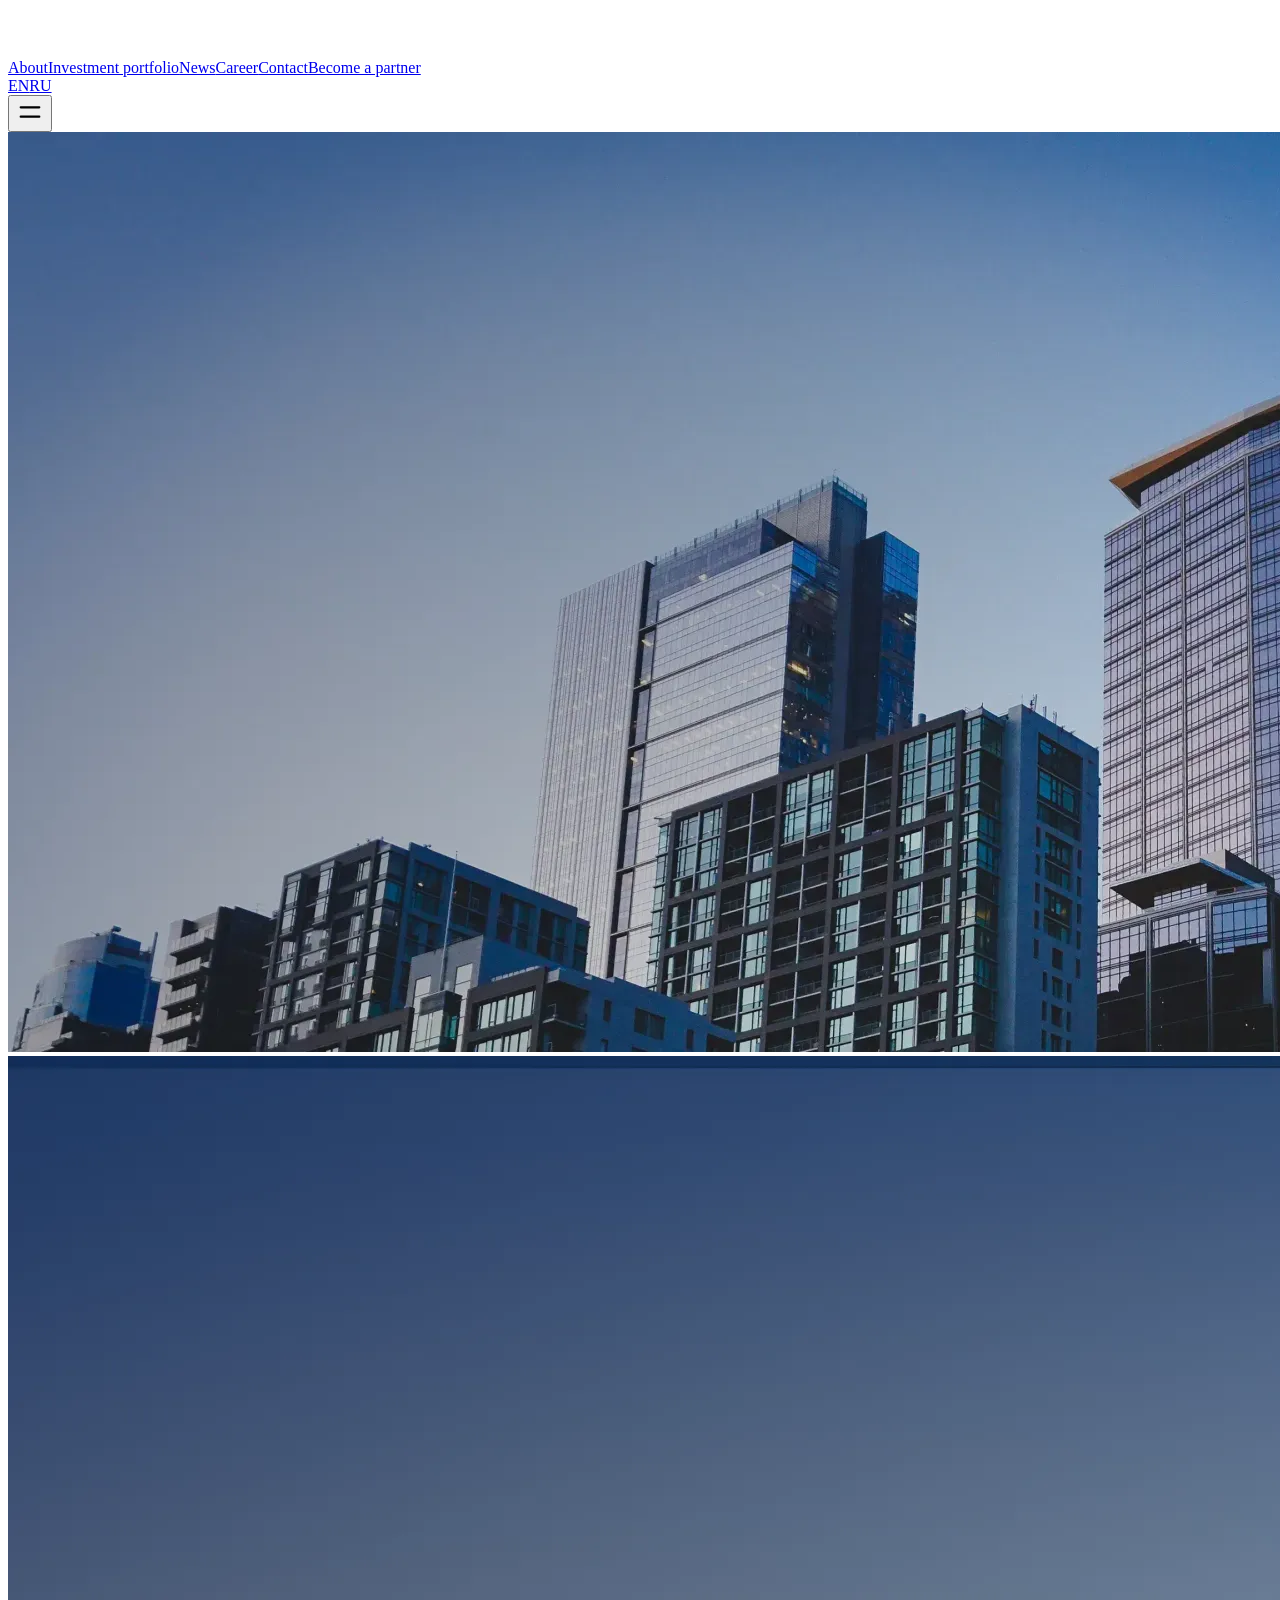
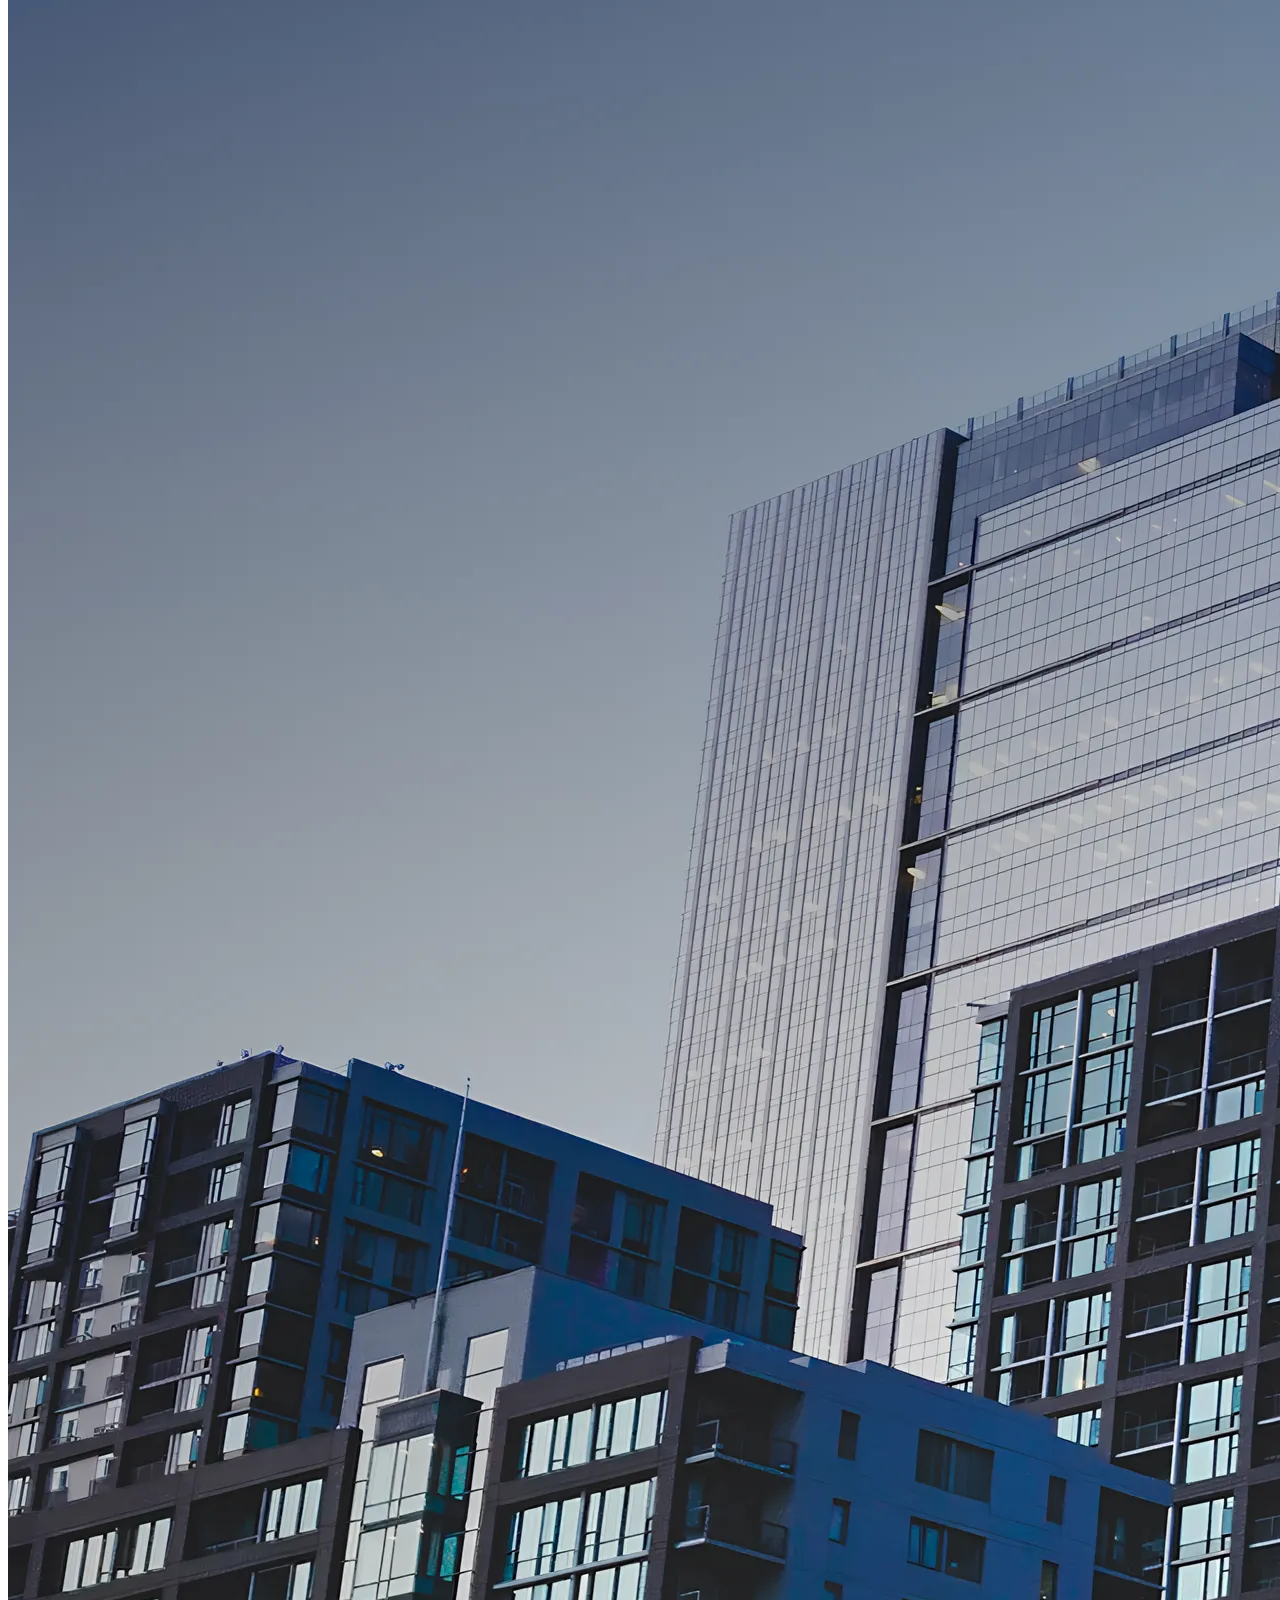
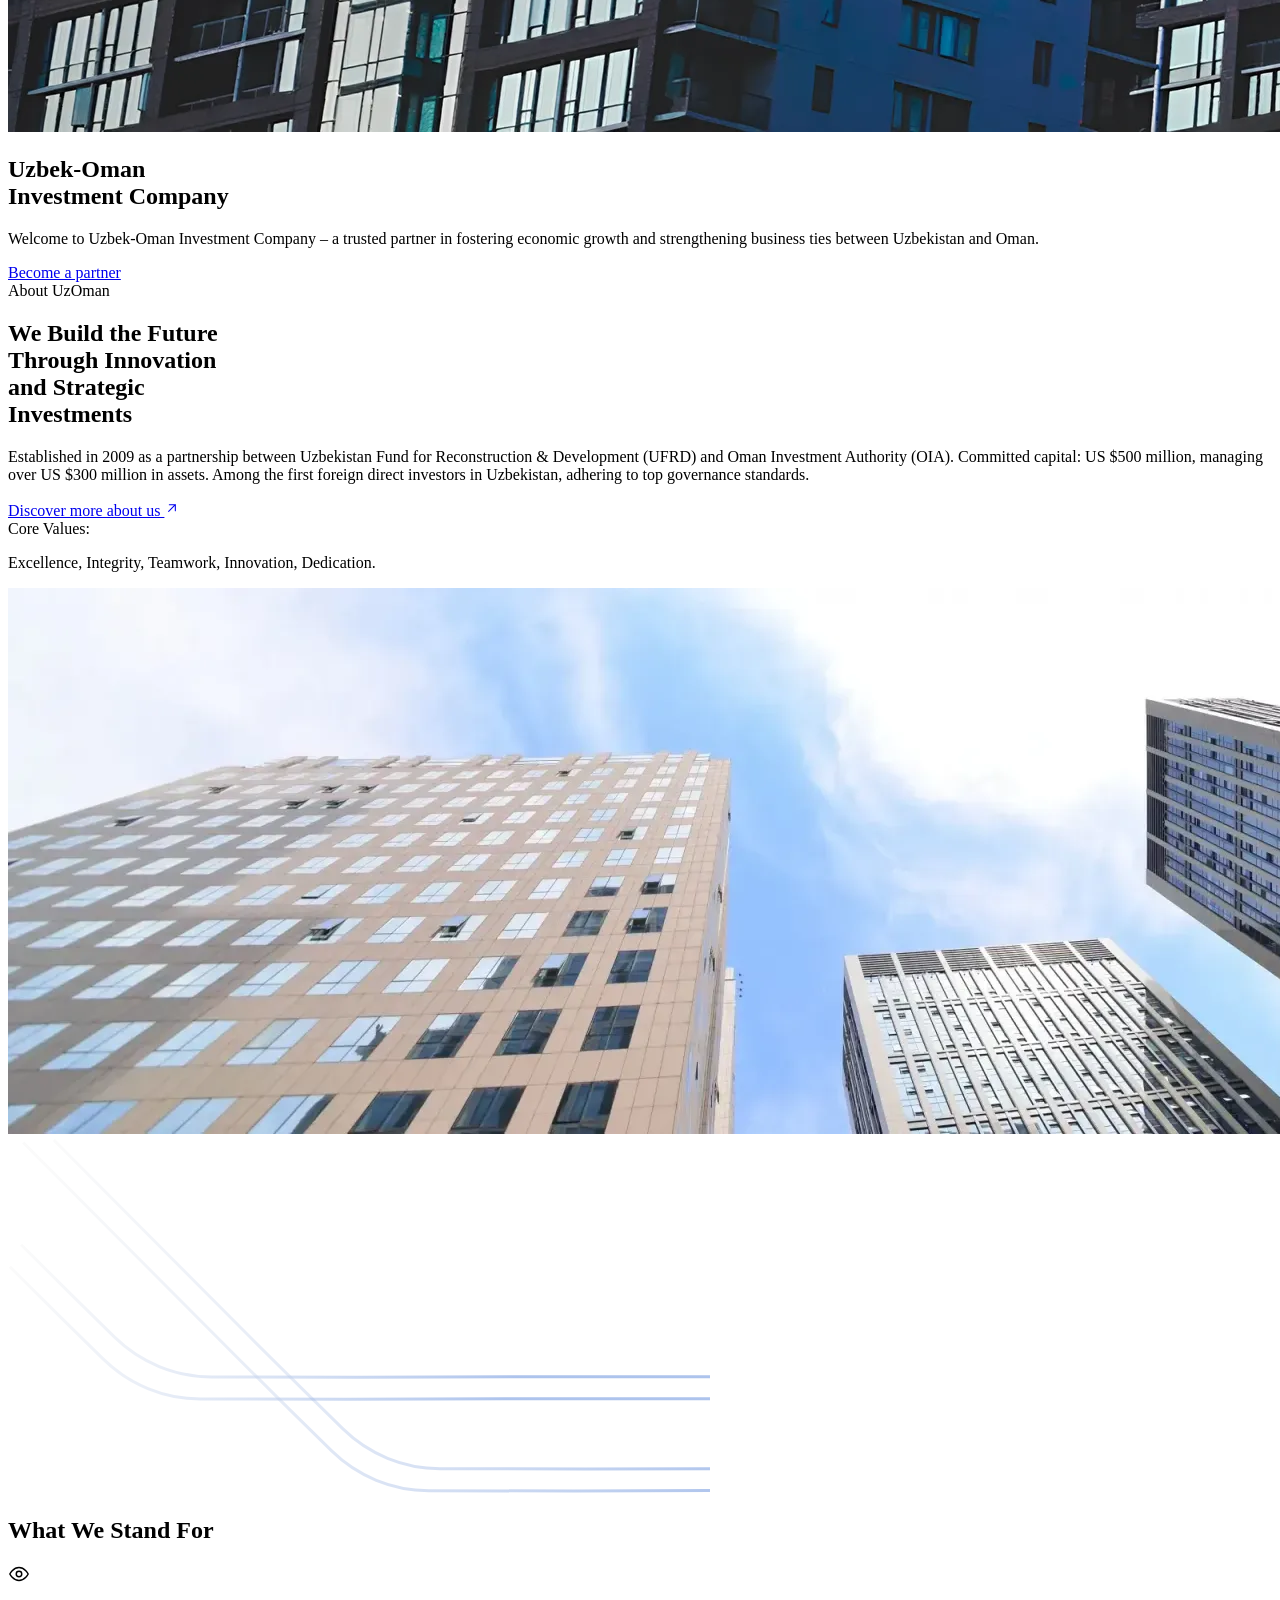
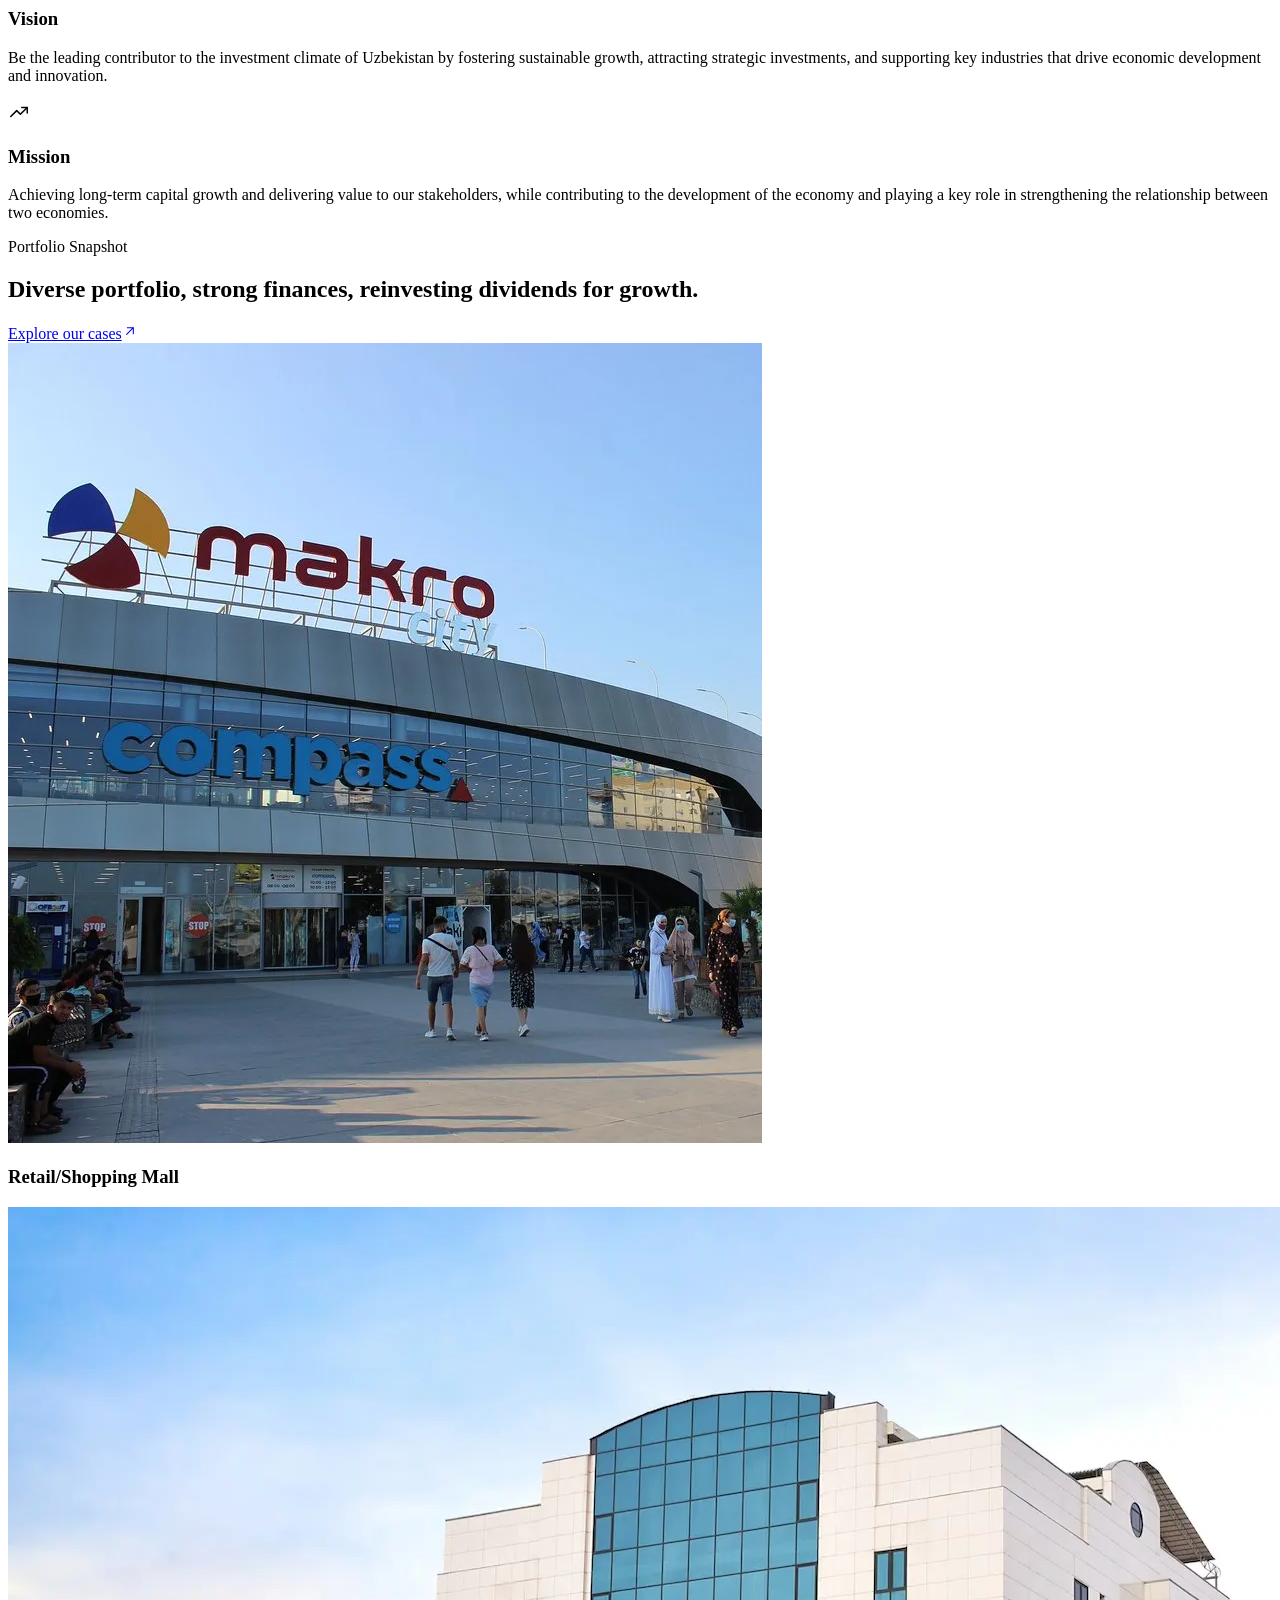
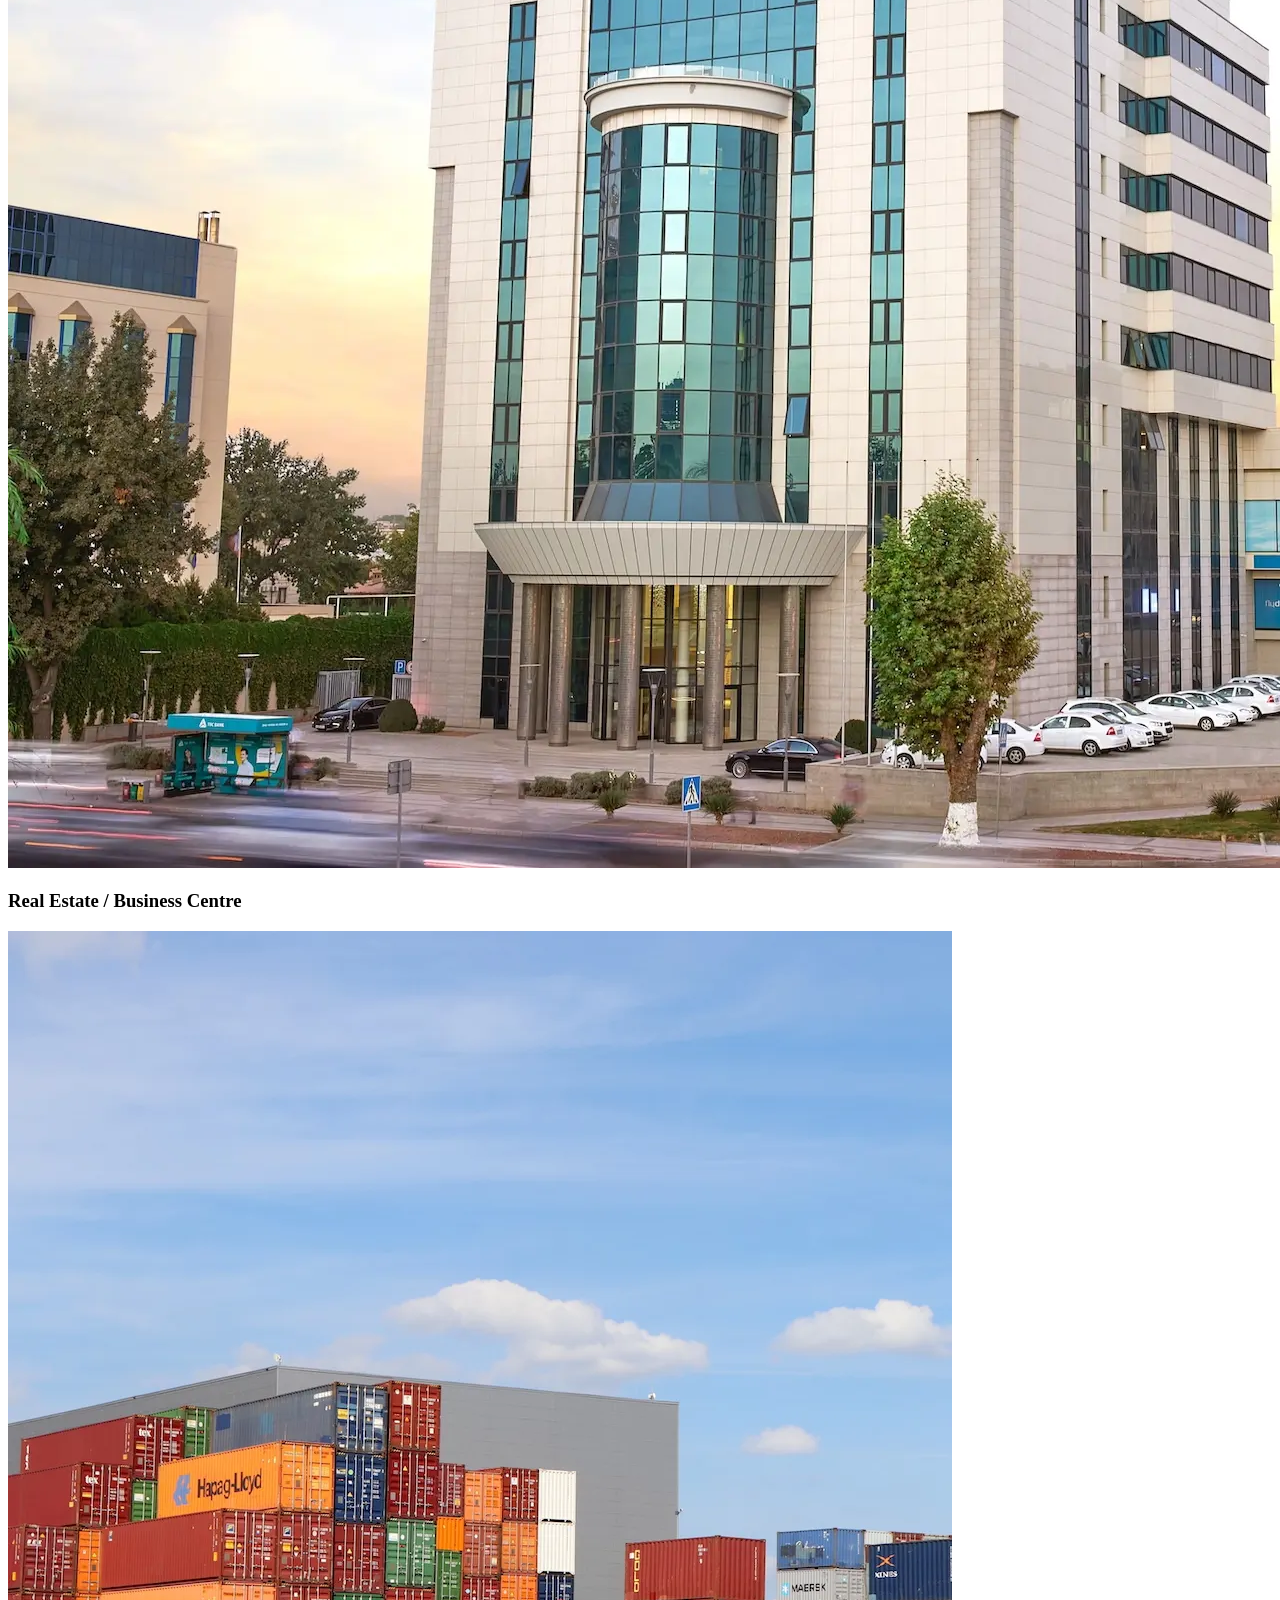
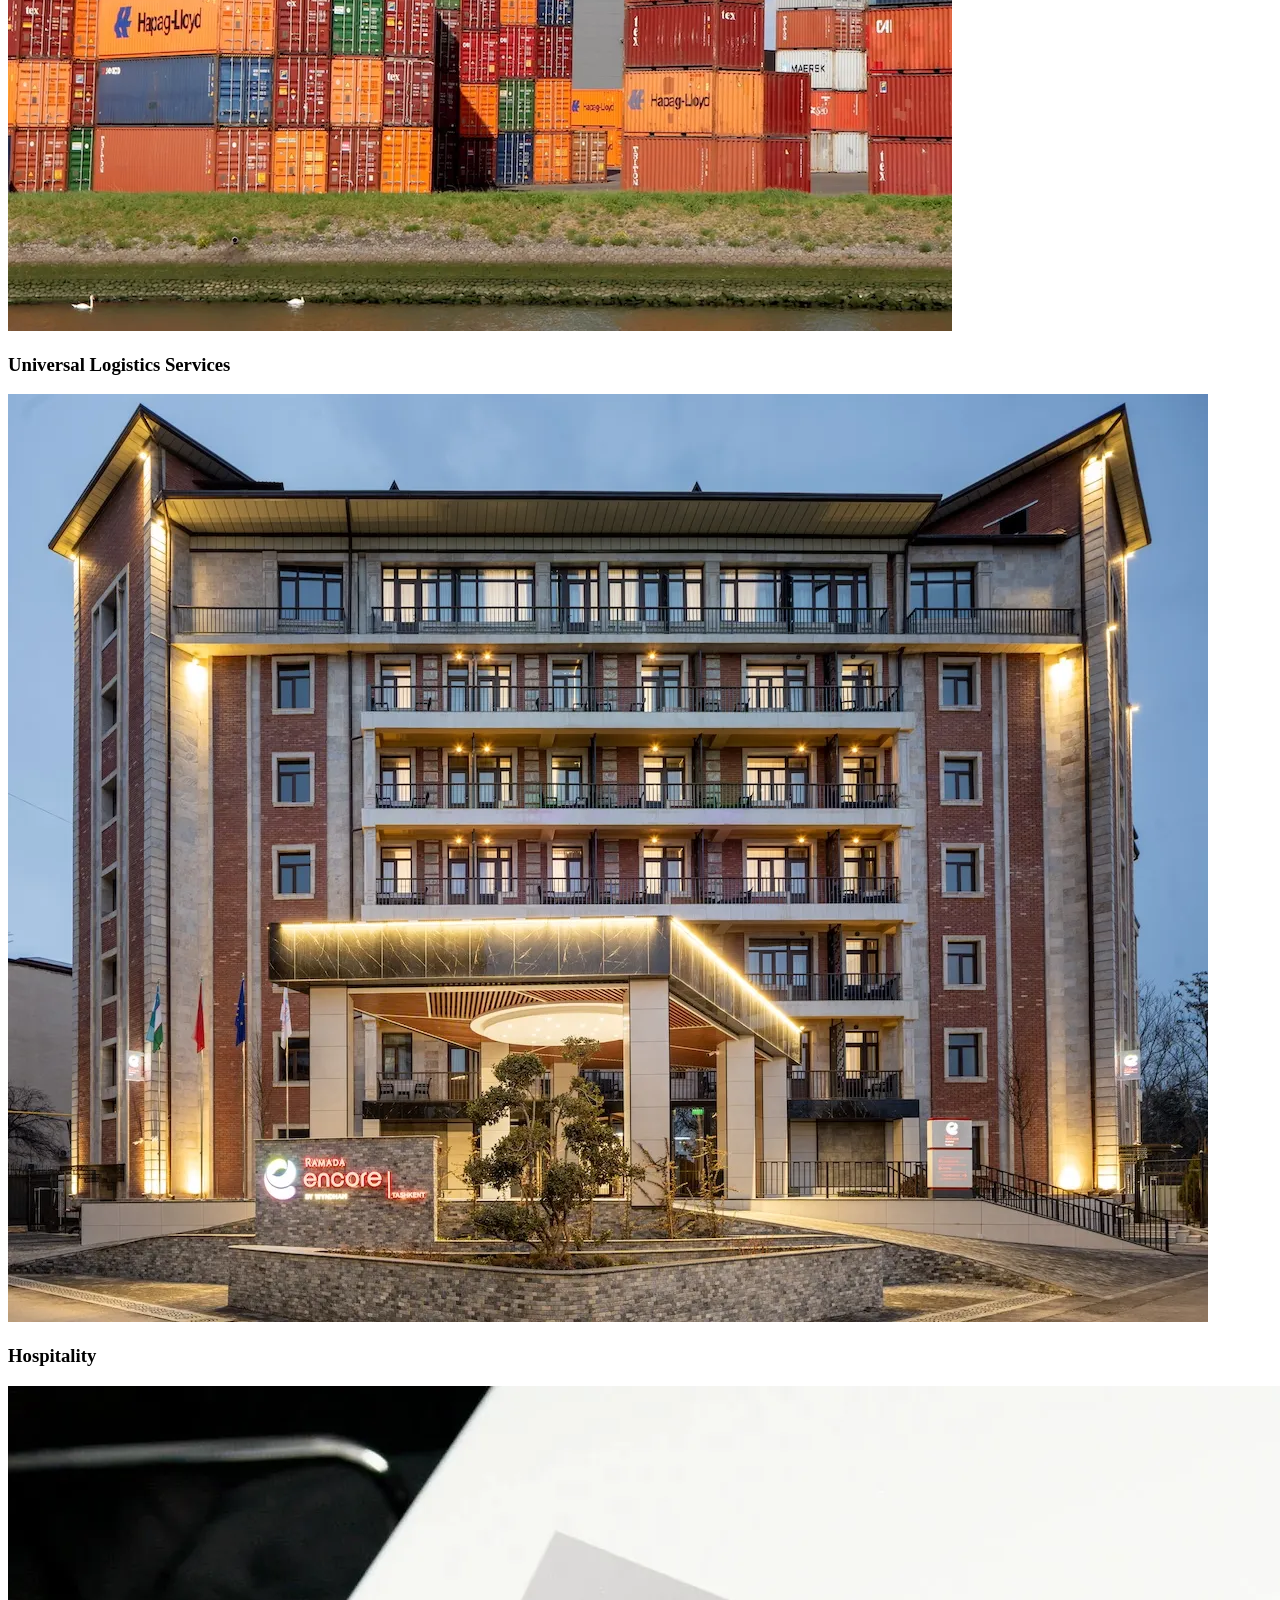
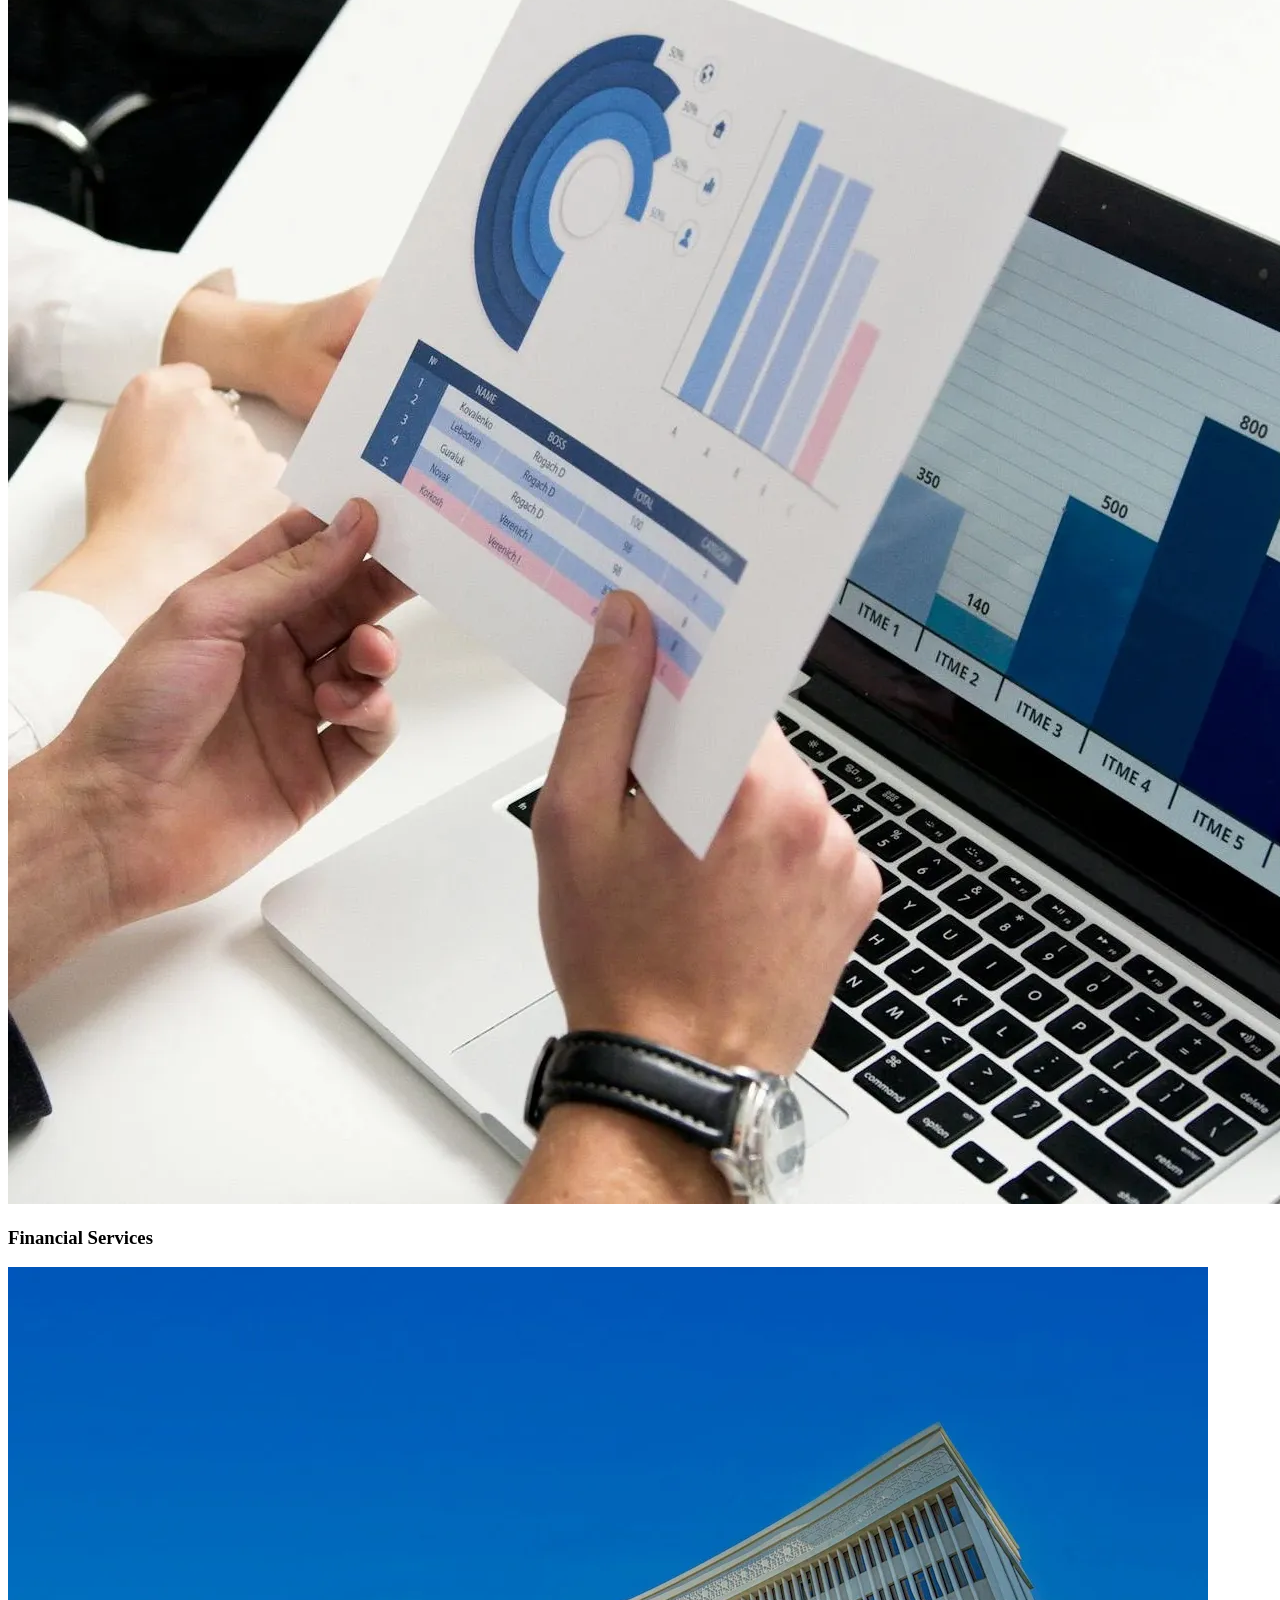
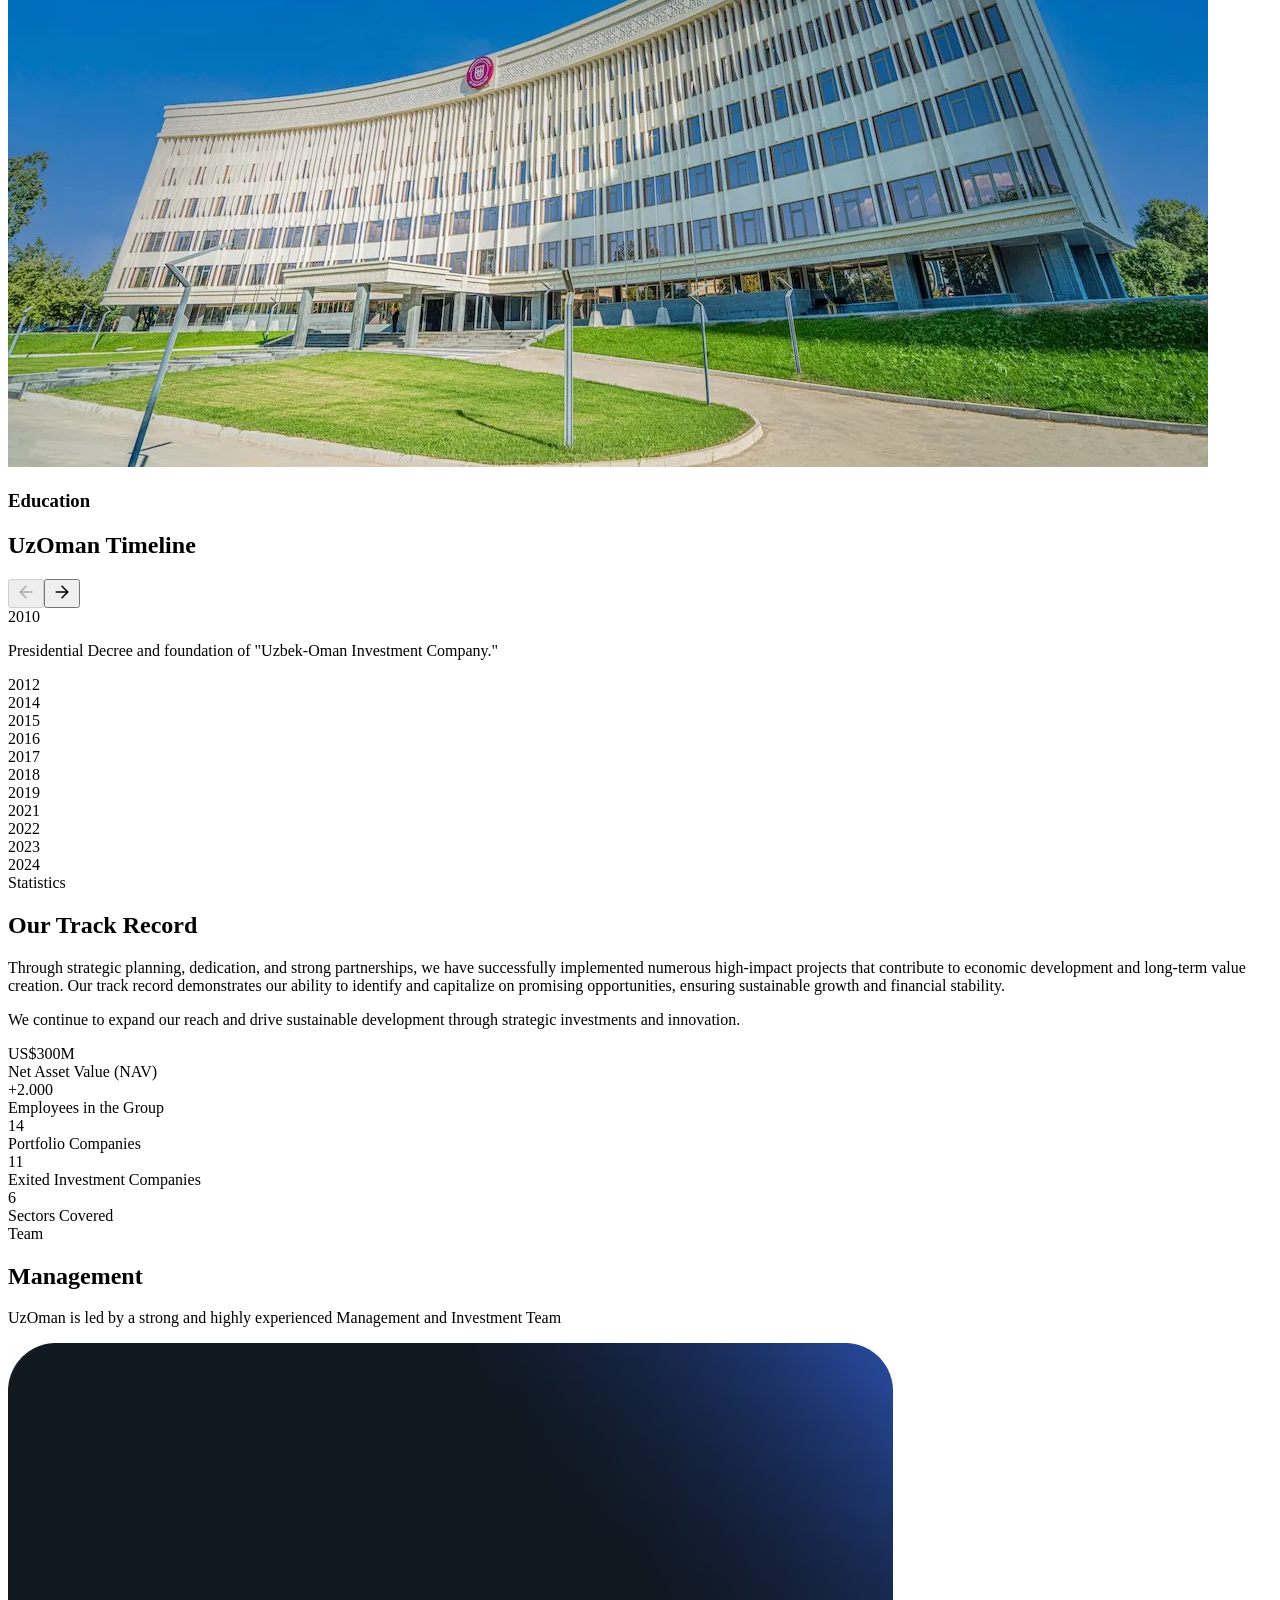
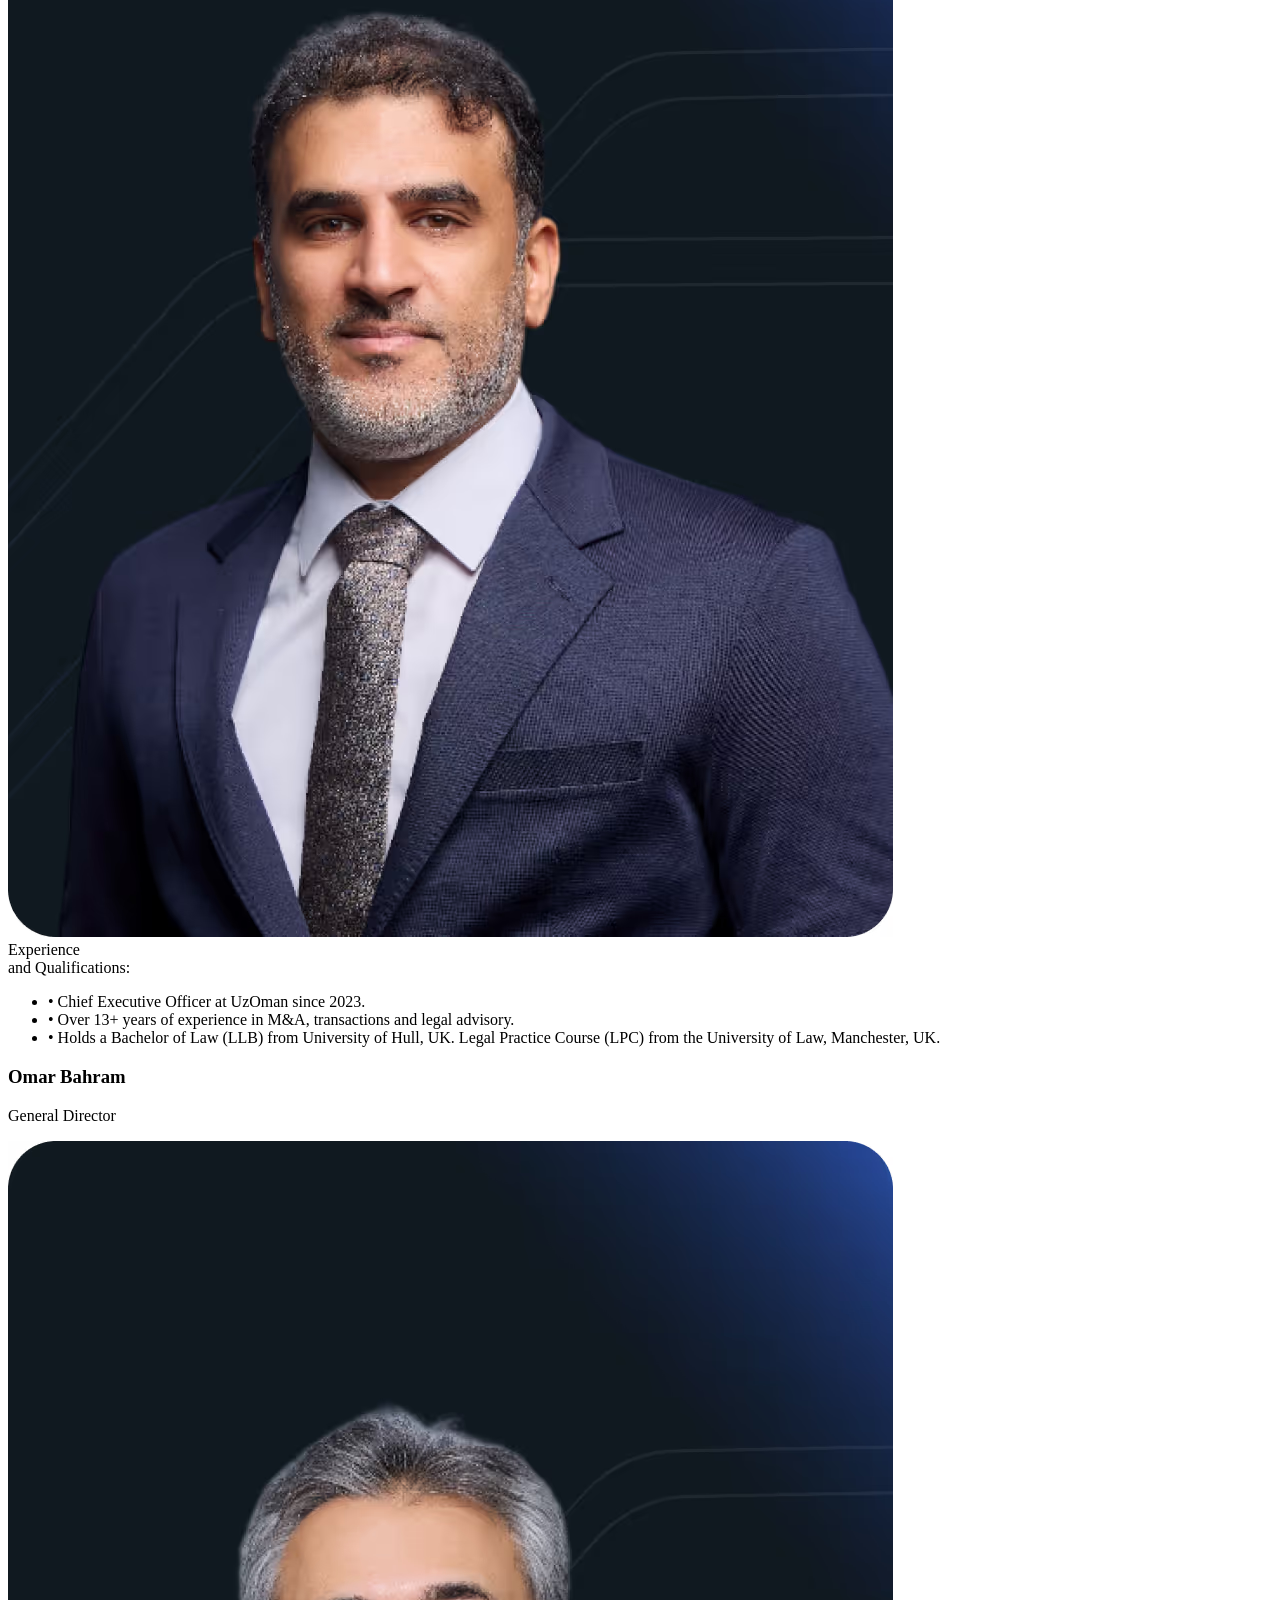
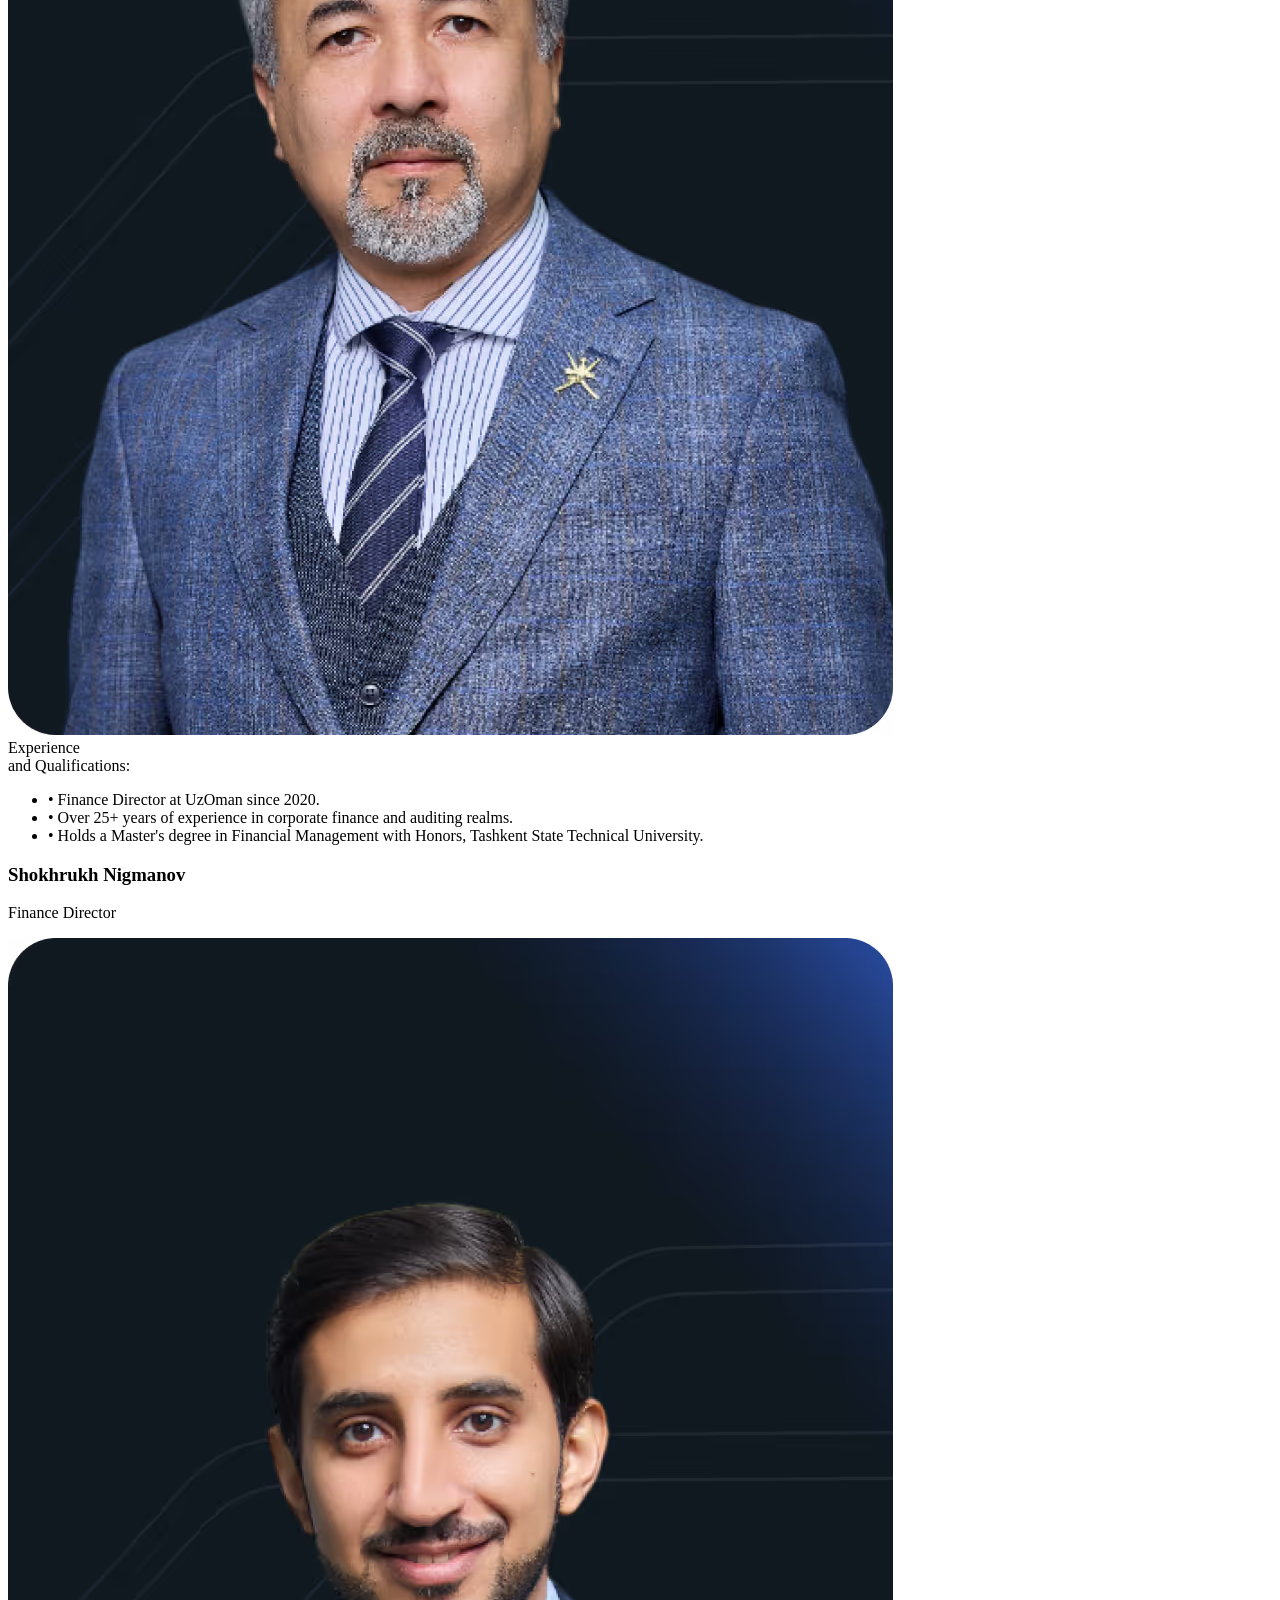
==== commit 90cebe7e: "deploy: c64a0d31a90ab8497214e5dc593bef5e501433f9" ====
--- a/index.html
+++ b/index.html
@@ -1 +1 @@
-<!DOCTYPE html><html lang="en" class="manrope_e883cfb4-module__1ZpwVq__variable antialiased"><head><meta charSet="utf-8"/><meta name="viewport" content="width=device-width, initial-scale=1"/><link rel="preload" href="/CCMG_Website_design_testing/_next/static/media/a343f882a40d2cc9-s.p.0kho-wj7-y-w1.woff2" as="font" crossorigin="" type="font/woff2"/><link rel="preload" as="image" href="/images/logo.svg"/><link rel="preload" as="image" href="/images/hero-bg-desktop.webp"/><link rel="preload" as="image" href="/images/hero-bg-mobile.webp"/><link rel="stylesheet" href="/CCMG_Website_design_testing/_next/static/chunks/0_z~lg7i06422.css" data-precedence="next"/><link rel="preload" as="script" fetchPriority="low" href="/CCMG_Website_design_testing/_next/static/chunks/045g~0~zva_mv.js"/><script src="/CCMG_Website_design_testing/_next/static/chunks/0dgq26a5_oy.a.js" async=""></script><script src="/CCMG_Website_design_testing/_next/static/chunks/0h4bq73pogmtb.js" async=""></script><script src="/CCMG_Website_design_testing/_next/static/chunks/04phk1gd0w7s5.js" async=""></script><script src="/CCMG_Website_design_testing/_next/static/chunks/turbopack-0-x599nyucwha.js" async=""></script><script src="/CCMG_Website_design_testing/_next/static/chunks/01xlw8hd842-c.js" async=""></script><script src="/CCMG_Website_design_testing/_next/static/chunks/0d3shmwh5_nmn.js" async=""></script><script src="/CCMG_Website_design_testing/_next/static/chunks/0n_oh9rt7tl-0.js" async=""></script><meta name="next-size-adjust" content=""/><title>UzOman Overview</title><meta name="description" content="The First Private Equity Fund in Uzbekistan"/><meta property="og:title" content="UzOman Overview"/><meta property="og:description" content="The First Private Equity Fund in Uzbekistan"/><meta property="og:type" content="website"/><meta name="twitter:card" content="summary"/><meta name="twitter:title" content="UzOman Overview"/><meta name="twitter:description" content="The First Private Equity Fund in Uzbekistan"/><link rel="icon" href="/seo/favicon.png"/><link rel="apple-touch-icon" href="/seo/apple-touch-icon.png"/><script src="/CCMG_Website_design_testing/_next/static/chunks/03~yq9q893hmn.js" noModule=""></script></head><body class="min-h-screen bg-background text-foreground font-sans"><div hidden=""><!--$--><!--/$--></div><header class="fixed inset-x-0 top-0 z-50 transition-colors duration-300 backdrop-blur-md bg-transparent"><div class="container-uz flex items-center justify-between h-[95px] gap-6"><a class="shrink-0" aria-label="UzOman home" href="/CCMG_Website_design_testing"><img alt="UzOman Investment Company" width="200" height="47" decoding="async" data-nimg="1" class="h-10 w-auto" style="color:transparent" src="/images/logo.svg"/></a><nav class="hidden lg:flex items-center gap-8 text-white"><a class="text-[15px] font-semibold hover:text-[#5c88da] transition-colors" href="/CCMG_Website_design_testing/about">About</a><a class="text-[15px] font-semibold hover:text-[#5c88da] transition-colors" href="/CCMG_Website_design_testing/investment-portfolio">Investment portfolio</a><a class="text-[15px] font-semibold hover:text-[#5c88da] transition-colors" href="/CCMG_Website_design_testing/news">News</a><a class="text-[15px] font-semibold hover:text-[#5c88da] transition-colors" href="/CCMG_Website_design_testing/career">Career</a><a class="text-[15px] font-semibold hover:text-[#5c88da] transition-colors" href="/CCMG_Website_design_testing/contacts">Contact</a><a class="bg-[#071d49] text-white text-[15px] font-semibold px-7 py-4 rounded hover:bg-[#0a2a6a] transition-colors" href="/CCMG_Website_design_testing/our-partner">Become a partner</a><div class="flex items-center gap-3 pl-4 text-white/80 text-sm font-semibold"><a class="text-white" href="/CCMG_Website_design_testing">EN</a><a class="hover:text-white transition" href="/CCMG_Website_design_testing/ru">RU</a></div></nav><button type="button" class="lg:hidden p-2 text-white" aria-label="Open menu"><svg width="28" height="28" viewBox="0 0 24 24" fill="none" xmlns="http://www.w3.org/2000/svg" aria-hidden="true"><path d="M4 8H20M4 16H20" stroke="currentColor" stroke-width="1.8" stroke-linecap="round"></path></svg></button></div></header><main id="top"><section class="relative min-h-[704px] h-screen max-h-[900px] overflow-hidden text-white"><img alt="" decoding="async" data-nimg="fill" class="object-cover hidden md:block" style="position:absolute;height:100%;width:100%;left:0;top:0;right:0;bottom:0;color:transparent" src="/images/hero-bg-desktop.webp"/><img alt="" decoding="async" data-nimg="fill" class="object-cover md:hidden" style="position:absolute;height:100%;width:100%;left:0;top:0;right:0;bottom:0;color:transparent" src="/images/hero-bg-mobile.webp"/><div class="absolute inset-0 bg-gradient-to-r from-[#071d49]/45 via-[#071d49]/25 to-transparent"></div><div class="relative container-uz h-full flex flex-col justify-center pt-24 pb-12"><div class="max-w-[1100px]"><h1 class="font-medium leading-[1.05] text-white text-[44px] sm:text-[60px] md:text-[72px] lg:text-[84px] tracking-tight">Uzbek-Oman<br/>Investment Company</h1><p class="mt-6 max-w-[420px] text-[15px] md:text-base text-white/90 leading-relaxed">Welcome to Uzbek-Oman Investment Company – a trusted partner in fostering economic growth and strengthening business ties between Uzbekistan and Oman.</p><a class="mt-8 inline-flex items-center justify-center bg-[#071d49] text-white text-[15px] font-semibold px-7 py-4 rounded hover:bg-[#0a2a6a] transition-colors" href="/CCMG_Website_design_testing/our-partner">Become a partner</a></div></div></section><section class="relative bg-white"><div class="container-uz section-pad"><div class="grid grid-cols-1 lg:grid-cols-12 gap-10 lg:gap-16"><div class="lg:col-span-1 lg:pt-3"><span class="eyebrow">About UzOman</span></div><div class="lg:col-span-6"><h2 class="text-[#071d49] font-semibold text-[36px] sm:text-[42px] md:text-[48px] leading-[1.1] tracking-tight">We Build the Future<br/>Through Innovation<br/>and Strategic<br/>Investments</h2></div><div class="lg:col-span-5 lg:pt-2"><p class="text-[#5a6a7c] text-base md:text-[17px] leading-[1.7]">Established in 2009 as a partnership between Uzbekistan Fund for Reconstruction &amp; Development (UFRD) and Oman Investment Authority (OIA). Committed capital: US $500 million, managing over US $300 million in assets. Among the first foreign direct investors in Uzbekistan, adhering to top governance standards.</p><a class="btn-arrow mt-8 text-[#071d49]" href="/CCMG_Website_design_testing/about">Discover more about us <svg width="16" height="16" viewBox="0 0 24 24" fill="none" xmlns="http://www.w3.org/2000/svg" aria-hidden="true"><path d="M7 17L17 7M17 7H8M17 7V16" stroke="currentColor" stroke-width="1.6" stroke-linecap="round" stroke-linejoin="round"></path></svg></a><div class="mt-12"><div class="text-[#5c88da] text-sm font-semibold tracking-wider uppercase">Core Values:</div><p class="mt-2 text-[#5a6a7c] text-base">Excellence, Integrity, Teamwork, Innovation, Dedication.</p></div></div></div><div class="mt-16 md:mt-24 zoom-wrap rounded-2xl overflow-hidden"><img alt="UzOman corporate buildings" loading="lazy" width="1440" height="491" decoding="async" data-nimg="1" class="zoom-target w-full h-auto object-cover" style="color:transparent" src="/images/about-buildings.webp"/></div></div></section><section id="what" class="relative bg-white overflow-hidden"><img alt="" aria-hidden="true" loading="lazy" width="702" height="355" decoding="async" data-nimg="1" class="absolute top-0 right-0 w-[55%] max-w-[702px] h-auto pointer-events-none select-none opacity-90" style="color:transparent" src="/images/decor/vision-lines.svg"/><div class="relative container-uz section-pad"><h2 class="text-[#071d49] font-semibold text-[36px] sm:text-[40px] md:text-[48px] leading-[1.1] tracking-tight">What We Stand For</h2><div class="mt-12 md:mt-14 grid grid-cols-1 md:grid-cols-2 gap-10 md:gap-16 max-w-[920px]"><div><div class="flex items-center gap-3"><span class="inline-flex items-center justify-center w-10 h-10 rounded-xl bg-[#f2f2f2] text-[#071d49]"><svg width="22" height="22" viewBox="0 0 24 24" fill="none" xmlns="http://www.w3.org/2000/svg" aria-hidden="true"><path d="M2 12s3.5-7 10-7 10 7 10 7-3.5 7-10 7S2 12 2 12Z" stroke="currentColor" stroke-width="1.6" stroke-linejoin="round"></path><circle cx="12" cy="12" r="3" stroke="currentColor" stroke-width="1.6"></circle></svg></span><h3 class="text-[#071d49] text-[26px] md:text-[28px] font-medium leading-tight">Vision</h3></div><p class="mt-5 text-[#5a6a7c] text-[15px] md:text-base leading-[1.7] max-w-[400px]">Be the leading contributor to the investment climate of Uzbekistan by fostering sustainable growth, attracting strategic investments, and supporting key industries that drive economic development and innovation.</p></div><div><div class="flex items-center gap-3"><span class="inline-flex items-center justify-center w-10 h-10 rounded-xl bg-[#f2f2f2] text-[#071d49]"><svg width="22" height="22" viewBox="0 0 24 24" fill="none" xmlns="http://www.w3.org/2000/svg" aria-hidden="true"><path d="M21 7L13.5 14.5L9.5 10.5L3 17" stroke="currentColor" stroke-width="1.6" stroke-linecap="round" stroke-linejoin="round"></path><path d="M15 7H21V13" stroke="currentColor" stroke-width="1.6" stroke-linecap="round" stroke-linejoin="round"></path></svg></span><h3 class="text-[#071d49] text-[26px] md:text-[28px] font-medium leading-tight">Mission</h3></div><p class="mt-5 text-[#5a6a7c] text-[15px] md:text-base leading-[1.7] max-w-[400px]">Achieving long-term capital growth and delivering value to our stakeholders, while contributing to the development of the economy and playing a key role in strengthening the relationship between two economies.</p></div></div></div></section><section class="relative bg-white"><div class="container-uz section-pad"><div class="flex flex-col items-center text-center"><span class="eyebrow">Portfolio Snapshot</span><h2 class="mt-4 text-[#5c88da] font-semibold text-[40px] sm:text-[48px] md:text-[58px] leading-[1.08] tracking-tight max-w-[920px]">Diverse portfolio, strong finances, reinvesting dividends for growth.</h2><a class="mt-10 inline-flex items-center gap-3 bg-[#071d49] text-white text-[15px] font-semibold px-7 py-4 rounded hover:bg-[#0a2a6a] transition-colors" href="/CCMG_Website_design_testing/investment-portfolio">Explore our cases<svg width="16" height="16" viewBox="0 0 24 24" fill="none" xmlns="http://www.w3.org/2000/svg" aria-hidden="true"><path d="M7 17L17 7M17 7H8M17 7V16" stroke="currentColor" stroke-width="1.6" stroke-linecap="round" stroke-linejoin="round"></path></svg></a></div><div class="mt-16 grid grid-cols-1 md:grid-cols-2 lg:grid-cols-3 gap-6 md:gap-10"><article class="relative aspect-[408/440] rounded-3xl overflow-hidden text-white group "><img alt="Retail/Shopping Mall" loading="lazy" decoding="async" data-nimg="fill" class="object-cover transition-transform duration-700 group-hover:scale-105" style="position:absolute;height:100%;width:100%;left:0;top:0;right:0;bottom:0;color:transparent" src="/images/portfolio/retail.webp"/><div class="absolute inset-0 bg-gradient-to-b from-[#071d49]/65 via-[#071d49]/20 to-[#071d49]/40"></div><div class="relative z-10 h-full flex flex-col justify-between p-6 md:p-8"><h3 class="text-[24px] md:text-[28px] font-medium leading-tight max-w-[80%]">Retail/Shopping Mall</h3></div></article><article class="relative aspect-[408/440] rounded-3xl overflow-hidden text-white group lg:translate-y-16"><img alt="Real Estate / Business Centre" loading="lazy" decoding="async" data-nimg="fill" class="object-cover transition-transform duration-700 group-hover:scale-105" style="position:absolute;height:100%;width:100%;left:0;top:0;right:0;bottom:0;color:transparent" src="/images/portfolio/real-estate.webp"/><div class="absolute inset-0 bg-gradient-to-b from-[#071d49]/65 via-[#071d49]/20 to-[#071d49]/40"></div><div class="relative z-10 h-full flex flex-col justify-between p-6 md:p-8"><h3 class="text-[24px] md:text-[28px] font-medium leading-tight max-w-[80%]">Real Estate / Business Centre</h3></div></article><article class="relative aspect-[408/440] rounded-3xl overflow-hidden text-white group "><img alt="Universal Logistics Services" loading="lazy" decoding="async" data-nimg="fill" class="object-cover transition-transform duration-700 group-hover:scale-105" style="position:absolute;height:100%;width:100%;left:0;top:0;right:0;bottom:0;color:transparent" src="/images/portfolio/logistics.webp"/><div class="absolute inset-0 bg-gradient-to-b from-[#071d49]/65 via-[#071d49]/20 to-[#071d49]/40"></div><div class="relative z-10 h-full flex flex-col justify-between p-6 md:p-8"><h3 class="text-[24px] md:text-[28px] font-medium leading-tight max-w-[80%]">Universal Logistics Services</h3></div></article><article class="relative aspect-[408/440] rounded-3xl overflow-hidden text-white group "><img alt="Hospitality" loading="lazy" decoding="async" data-nimg="fill" class="object-cover transition-transform duration-700 group-hover:scale-105" style="position:absolute;height:100%;width:100%;left:0;top:0;right:0;bottom:0;color:transparent" src="/images/portfolio/hospitality.webp"/><div class="absolute inset-0 bg-gradient-to-b from-[#071d49]/65 via-[#071d49]/20 to-[#071d49]/40"></div><div class="relative z-10 h-full flex flex-col justify-between p-6 md:p-8"><h3 class="text-[24px] md:text-[28px] font-medium leading-tight max-w-[80%]">Hospitality</h3></div></article><article class="relative aspect-[408/440] rounded-3xl overflow-hidden text-white group lg:translate-y-16"><img alt="Financial Services" loading="lazy" decoding="async" data-nimg="fill" class="object-cover transition-transform duration-700 group-hover:scale-105" style="position:absolute;height:100%;width:100%;left:0;top:0;right:0;bottom:0;color:transparent" src="/images/portfolio/financial.webp"/><div class="absolute inset-0 bg-gradient-to-b from-[#071d49]/65 via-[#071d49]/20 to-[#071d49]/40"></div><div class="relative z-10 h-full flex flex-col justify-between p-6 md:p-8"><h3 class="text-[24px] md:text-[28px] font-medium leading-tight max-w-[80%]">Financial Services</h3></div></article><article class="relative aspect-[408/440] rounded-3xl overflow-hidden text-white group "><img alt="Education" loading="lazy" decoding="async" data-nimg="fill" class="object-cover transition-transform duration-700 group-hover:scale-105" style="position:absolute;height:100%;width:100%;left:0;top:0;right:0;bottom:0;color:transparent" src="/images/portfolio/education.webp"/><div class="absolute inset-0 bg-gradient-to-b from-[#071d49]/65 via-[#071d49]/20 to-[#071d49]/40"></div><div class="relative z-10 h-full flex flex-col justify-between p-6 md:p-8"><h3 class="text-[24px] md:text-[28px] font-medium leading-tight max-w-[80%]">Education</h3></div></article></div></div></section><section class="relative bg-[#071d49] text-white"><div class="container-uz section-pad"><div class="flex items-start justify-between gap-6 mb-14"><h2 class="text-white font-semibold text-[40px] sm:text-[48px] md:text-[58px] leading-[1.08] tracking-tight">UzOman Timeline</h2><div class="flex gap-3 shrink-0 mt-3"><button type="button" disabled="" aria-label="Previous" class="w-12 h-12 rounded-xl bg-white/10 hover:bg-white/20 disabled:opacity-40 transition flex items-center justify-center"><svg width="20" height="20" viewBox="0 0 24 24" fill="none" xmlns="http://www.w3.org/2000/svg" aria-hidden="true"><path d="M19 12H5M5 12L12 19M5 12L12 5" stroke="currentColor" stroke-width="1.8" stroke-linecap="round" stroke-linejoin="round"></path></svg></button><button type="button" aria-label="Next" class="w-12 h-12 rounded-xl bg-white/10 hover:bg-white/20 disabled:opacity-40 transition flex items-center justify-center"><svg width="20" height="20" viewBox="0 0 24 24" fill="none" xmlns="http://www.w3.org/2000/svg" aria-hidden="true"><path d="M5 12H19M19 12L12 5M19 12L12 19" stroke="currentColor" stroke-width="1.8" stroke-linecap="round" stroke-linejoin="round"></path></svg></button></div></div><div class="overflow-x-auto no-scrollbar pb-8"><div class="relative flex items-end gap-12 md:gap-20 min-w-max pr-20"><div class="absolute left-0 right-0 top-[150px] h-px bg-white/15"></div><div class="relative shrink-0 w-[260px] md:w-[300px] cursor-pointer" role="button" tabindex="0"><div class="font-semibold transition-all duration-500 text-[88px] md:text-[120px] leading-none text-white">2010</div><div class="mt-6 w-3 h-3 rounded-full bg-[#5c88da]"></div><p class="mt-6 text-white/85 text-sm md:text-[15px] leading-relaxed max-w-[260px] border-l border-white/30 pl-4">Presidential Decree and foundation of &quot;Uzbek-Oman Investment Company.&quot;</p></div><div class="relative shrink-0 w-[260px] md:w-[300px] cursor-pointer" role="button" tabindex="0"><div class="font-semibold transition-all duration-500 text-[28px] md:text-[32px] leading-none text-white/55">2012</div><div class="mt-6 w-3 h-3 rounded-full bg-white/30"></div></div><div class="relative shrink-0 w-[260px] md:w-[300px] cursor-pointer" role="button" tabindex="0"><div class="font-semibold transition-all duration-500 text-[28px] md:text-[32px] leading-none text-white/55">2014</div><div class="mt-6 w-3 h-3 rounded-full bg-white/30"></div></div><div class="relative shrink-0 w-[260px] md:w-[300px] cursor-pointer" role="button" tabindex="0"><div class="font-semibold transition-all duration-500 text-[28px] md:text-[32px] leading-none text-white/55">2015</div><div class="mt-6 w-3 h-3 rounded-full bg-white/30"></div></div><div class="relative shrink-0 w-[260px] md:w-[300px] cursor-pointer" role="button" tabindex="0"><div class="font-semibold transition-all duration-500 text-[28px] md:text-[32px] leading-none text-white/55">2016</div><div class="mt-6 w-3 h-3 rounded-full bg-white/30"></div></div><div class="relative shrink-0 w-[260px] md:w-[300px] cursor-pointer" role="button" tabindex="0"><div class="font-semibold transition-all duration-500 text-[28px] md:text-[32px] leading-none text-white/55">2017</div><div class="mt-6 w-3 h-3 rounded-full bg-white/30"></div></div><div class="relative shrink-0 w-[260px] md:w-[300px] cursor-pointer" role="button" tabindex="0"><div class="font-semibold transition-all duration-500 text-[28px] md:text-[32px] leading-none text-white/55">2018</div><div class="mt-6 w-3 h-3 rounded-full bg-white/30"></div></div><div class="relative shrink-0 w-[260px] md:w-[300px] cursor-pointer" role="button" tabindex="0"><div class="font-semibold transition-all duration-500 text-[28px] md:text-[32px] leading-none text-white/55">2019</div><div class="mt-6 w-3 h-3 rounded-full bg-white/30"></div></div><div class="relative shrink-0 w-[260px] md:w-[300px] cursor-pointer" role="button" tabindex="0"><div class="font-semibold transition-all duration-500 text-[28px] md:text-[32px] leading-none text-white/55">2021</div><div class="mt-6 w-3 h-3 rounded-full bg-white/30"></div></div><div class="relative shrink-0 w-[260px] md:w-[300px] cursor-pointer" role="button" tabindex="0"><div class="font-semibold transition-all duration-500 text-[28px] md:text-[32px] leading-none text-white/55">2022</div><div class="mt-6 w-3 h-3 rounded-full bg-white/30"></div></div><div class="relative shrink-0 w-[260px] md:w-[300px] cursor-pointer" role="button" tabindex="0"><div class="font-semibold transition-all duration-500 text-[28px] md:text-[32px] leading-none text-white/55">2023</div><div class="mt-6 w-3 h-3 rounded-full bg-white/30"></div></div><div class="relative shrink-0 w-[260px] md:w-[300px] cursor-pointer" role="button" tabindex="0"><div class="font-semibold transition-all duration-500 text-[28px] md:text-[32px] leading-none text-white/55">2024</div><div class="mt-6 w-3 h-3 rounded-full bg-white/30"></div></div></div></div></div></section><section class="relative bg-[#071d49] text-white"><div class="container-uz section-pad"><div class="grid grid-cols-1 lg:grid-cols-12 gap-10"><div class="lg:col-span-1"><span class="eyebrow !text-[#5c88da]">Statistics</span></div><div class="lg:col-span-5"><h2 class="text-white font-semibold text-[40px] sm:text-[48px] md:text-[58px] leading-[1.08] tracking-tight">Our Track Record</h2></div><div class="lg:col-span-6 text-white/85 text-base leading-[1.7] space-y-5"><p>Through strategic planning, dedication, and strong partnerships, we have successfully implemented numerous high-impact projects that contribute to economic development and long-term value creation. Our track record demonstrates our ability to identify and capitalize on promising opportunities, ensuring sustainable growth and financial stability.</p><p>We continue to expand our reach and drive sustainable development through strategic investments and innovation.</p></div></div><div class="mt-16 md:mt-24 grid grid-cols-2 md:grid-cols-3 lg:grid-cols-5 gap-y-10 gap-x-6 border-t border-white/15 pt-10"><div class="border-r border-white/15 last:border-r-0 pr-4"><div class="text-[40px] md:text-[58px] font-semibold leading-none flex items-baseline gap-1"><span class="text-[28px] md:text-[40px] font-medium text-white/85">US$</span><span>300M</span></div><div class="mt-4 text-white/70 text-sm md:text-[15px]">Net Asset Value (NAV)</div></div><div class="border-r border-white/15 last:border-r-0 pr-4"><div class="text-[40px] md:text-[58px] font-semibold leading-none flex items-baseline gap-1"><span class="text-[28px] md:text-[40px] font-medium text-white/85">+</span><span>2.000</span></div><div class="mt-4 text-white/70 text-sm md:text-[15px]">Employees in the Group</div></div><div class="border-r border-white/15 last:border-r-0 pr-4"><div class="text-[40px] md:text-[58px] font-semibold leading-none flex items-baseline gap-1"><span>14</span></div><div class="mt-4 text-white/70 text-sm md:text-[15px]">Portfolio Companies</div></div><div class="border-r border-white/15 last:border-r-0 pr-4"><div class="text-[40px] md:text-[58px] font-semibold leading-none flex items-baseline gap-1"><span>11</span></div><div class="mt-4 text-white/70 text-sm md:text-[15px]">Exited Investment Companies</div></div><div class="border-r border-white/15 last:border-r-0 pr-4"><div class="text-[40px] md:text-[58px] font-semibold leading-none flex items-baseline gap-1"><span>6</span></div><div class="mt-4 text-white/70 text-sm md:text-[15px]">Sectors Covered</div></div></div></div></section><section class="relative bg-[#071d49] text-white overflow-hidden"><div class="absolute -left-40 top-1/3 w-[700px] h-[700px] rounded-full bg-[#5c88da]/15 blur-[120px] pointer-events-none"></div><div class="relative container-uz section-pad"><div class="grid grid-cols-1 lg:grid-cols-12 gap-10 lg:gap-16"><aside class="lg:col-span-3"><span class="eyebrow !text-[#5c88da]">Team</span><h2 class="mt-6 text-white font-semibold text-[40px] sm:text-[48px] md:text-[58px] leading-[1.05] tracking-tight">Management</h2><p class="mt-6 text-white/75 text-[15px] leading-relaxed max-w-[260px]">UzOman is led by a strong and highly experienced Management and Investment Team</p></aside><div class="lg:col-span-9 grid grid-cols-1 sm:grid-cols-2 gap-8 md:gap-10"><article class="group"><div class="relative aspect-[368/432] overflow-hidden rounded-2xl bg-white/5"><img alt="Omar Bahram" loading="lazy" decoding="async" data-nimg="fill" class="object-cover transition-transform duration-700 group-hover:scale-[1.04]" style="position:absolute;height:100%;width:100%;left:0;top:0;right:0;bottom:0;color:transparent" src="/images/team/omar-bahram.avif"/><div class="absolute inset-0 flex flex-col justify-end p-6 bg-gradient-to-t from-[#071d49]/95 via-[#071d49]/70 to-transparent opacity-0 group-hover:opacity-100 transition-opacity duration-300"><div class="text-[#5c88da] text-xs font-semibold uppercase tracking-wider mb-2">Experience<br/>and Qualifications:</div><ul class="space-y-2 text-white/90 text-[13px] leading-snug"><li>• <!-- -->Chief Executive Officer at UzOman since 2023.</li><li>• <!-- -->Over 13+ years of experience in M&amp;A, transactions and legal advisory.</li><li>• <!-- -->Holds a Bachelor of Law (LLB) from University of Hull, UK. Legal Practice Course (LPC) from the University of Law, Manchester, UK.</li></ul></div></div><div class="mt-5"><h3 class="text-white text-[22px] font-medium">Omar Bahram</h3><p class="text-white/65 text-[14px] mt-1">General Director</p></div></article><article class="group"><div class="relative aspect-[368/432] overflow-hidden rounded-2xl bg-white/5"><img alt="Shokhrukh Nigmanov" loading="lazy" decoding="async" data-nimg="fill" class="object-cover transition-transform duration-700 group-hover:scale-[1.04]" style="position:absolute;height:100%;width:100%;left:0;top:0;right:0;bottom:0;color:transparent" src="/images/team/shokhrukh-nigmanov.avif"/><div class="absolute inset-0 flex flex-col justify-end p-6 bg-gradient-to-t from-[#071d49]/95 via-[#071d49]/70 to-transparent opacity-0 group-hover:opacity-100 transition-opacity duration-300"><div class="text-[#5c88da] text-xs font-semibold uppercase tracking-wider mb-2">Experience<br/>and Qualifications:</div><ul class="space-y-2 text-white/90 text-[13px] leading-snug"><li>• <!-- -->Finance Director at UzOman since 2020.</li><li>• <!-- -->Over 25+ years of experience in corporate finance and auditing realms.</li><li>• <!-- -->Holds a Master&#x27;s degree in Financial Management with Honors, Tashkent State Technical University.</li></ul></div></div><div class="mt-5"><h3 class="text-white text-[22px] font-medium">Shokhrukh Nigmanov</h3><p class="text-white/65 text-[14px] mt-1">Finance Director</p></div></article><article class="group"><div class="relative aspect-[368/432] overflow-hidden rounded-2xl bg-white/5"><img alt="Mohammed Al Abri" loading="lazy" decoding="async" data-nimg="fill" class="object-cover transition-transform duration-700 group-hover:scale-[1.04]" style="position:absolute;height:100%;width:100%;left:0;top:0;right:0;bottom:0;color:transparent" src="/images/team/mohammed-al-abri.avif"/><div class="absolute inset-0 flex flex-col justify-end p-6 bg-gradient-to-t from-[#071d49]/95 via-[#071d49]/70 to-transparent opacity-0 group-hover:opacity-100 transition-opacity duration-300"><div class="text-[#5c88da] text-xs font-semibold uppercase tracking-wider mb-2">Experience<br/>and Qualifications:</div><ul class="space-y-2 text-white/90 text-[13px] leading-snug"><li>• <!-- -->Investment Director at UzOman since 2025.</li><li>• <!-- -->Over 10+ of experience in private equity, public markets, and oil &amp; gas. Proficient in Company valuation, portfolio management, and financial modelling.</li><li>• <!-- -->Holds an MBA and Bachelor&#x27;s degree in Finance, Sultan Qaboos University, Oman.</li></ul></div></div><div class="mt-5"><h3 class="text-white text-[22px] font-medium">Mohammed Al Abri</h3><p class="text-white/65 text-[14px] mt-1">Investment Director</p></div></article><article class="group"><div class="relative aspect-[368/432] overflow-hidden rounded-2xl bg-white/5"><img alt="Nabi Togaev" loading="lazy" decoding="async" data-nimg="fill" class="object-cover transition-transform duration-700 group-hover:scale-[1.04]" style="position:absolute;height:100%;width:100%;left:0;top:0;right:0;bottom:0;color:transparent" src="/images/team/nabi-togaev.avif"/><div class="absolute inset-0 flex flex-col justify-end p-6 bg-gradient-to-t from-[#071d49]/95 via-[#071d49]/70 to-transparent opacity-0 group-hover:opacity-100 transition-opacity duration-300"><div class="text-[#5c88da] text-xs font-semibold uppercase tracking-wider mb-2">Experience<br/>and Qualifications:</div><ul class="space-y-2 text-white/90 text-[13px] leading-snug"><li>• <!-- -->Associate Investment Director at UzOman since 2025.</li><li>• <!-- -->Over 7+ years of experience in management, financial modeling, budgeting, economic planning, portfolio management, financial advisor and strategy consulting.</li><li>• <!-- -->Holds an MBA in Financial Analysis, the George Washington University, USA.</li></ul></div></div><div class="mt-5"><h3 class="text-white text-[22px] font-medium">Nabi Togaev</h3><p class="text-white/65 text-[14px] mt-1">Associate Investment Director</p></div></article><article class="group"><div class="relative aspect-[368/432] overflow-hidden rounded-2xl bg-white/5"><img alt="Nurbek Darvishev" loading="lazy" decoding="async" data-nimg="fill" class="object-cover transition-transform duration-700 group-hover:scale-[1.04]" style="position:absolute;height:100%;width:100%;left:0;top:0;right:0;bottom:0;color:transparent" src="/images/team/nurbek-darvishev.avif"/><div class="absolute inset-0 flex flex-col justify-end p-6 bg-gradient-to-t from-[#071d49]/95 via-[#071d49]/70 to-transparent opacity-0 group-hover:opacity-100 transition-opacity duration-300"><div class="text-[#5c88da] text-xs font-semibold uppercase tracking-wider mb-2">Experience<br/>and Qualifications:</div><ul class="space-y-2 text-white/90 text-[13px] leading-snug"><li>• <!-- -->Senior Investment Manager at UzOman since 2022.</li><li>• <!-- -->Over 10+ years of expertise in business development, deal sourcing, and project financing.</li><li>• <!-- -->Holds an MBA in Finance, Korea Advanced Institute of Science and Technology (KAIST), Daejeon, South Korea.</li></ul></div></div><div class="mt-5"><h3 class="text-white text-[22px] font-medium">Nurbek Darvishev</h3><p class="text-white/65 text-[14px] mt-1">Associate Investment Director, Deals and Relationship</p></div></article><article class="group"><div class="relative aspect-[368/432] overflow-hidden rounded-2xl bg-white/5"><img alt="Abror Sharustamov" loading="lazy" decoding="async" data-nimg="fill" class="object-cover transition-transform duration-700 group-hover:scale-[1.04]" style="position:absolute;height:100%;width:100%;left:0;top:0;right:0;bottom:0;color:transparent" src="/images/team/abror-sharustamov.avif"/><div class="absolute inset-0 flex flex-col justify-end p-6 bg-gradient-to-t from-[#071d49]/95 via-[#071d49]/70 to-transparent opacity-0 group-hover:opacity-100 transition-opacity duration-300"><div class="text-[#5c88da] text-xs font-semibold uppercase tracking-wider mb-2">Experience<br/>and Qualifications:</div><ul class="space-y-2 text-white/90 text-[13px] leading-snug"><li>• <!-- -->Senior Legal Manager at UzOman since June 2023.</li><li>• <!-- -->Over 10+ years of experience in corporate law, M&amp;A and legal consulting.</li><li>• <!-- -->Holds a Bachelor&#x27;s degree from Tashkent State University of Law and a Master&#x27;s degree in Business Law from Charles University in Prague.</li></ul></div></div><div class="mt-5"><h3 class="text-white text-[22px] font-medium">Abror Sharustamov</h3><p class="text-white/65 text-[14px] mt-1">Senior Legal Manager</p></div></article></div></div></div></section><section class="relative bg-white"><div class="container-uz section-pad"><div class="flex items-end justify-between flex-wrap gap-6 mb-12"><div><span class="eyebrow">Stay informed</span><h2 class="mt-4 text-[#071d49] font-semibold text-[40px] sm:text-[48px] md:text-[58px] leading-[1.08] tracking-tight">News and Events</h2></div><a class="btn-arrow" href="/CCMG_Website_design_testing/news">View all news<svg width="16" height="16" viewBox="0 0 24 24" fill="none" xmlns="http://www.w3.org/2000/svg" aria-hidden="true"><path d="M7 17L17 7M17 7H8M17 7V16" stroke="currentColor" stroke-width="1.6" stroke-linecap="round" stroke-linejoin="round"></path></svg></a></div><div class="grid grid-cols-1 sm:grid-cols-2 lg:grid-cols-3 gap-6 md:gap-8"><a class="group flex flex-col gap-5 p-5 rounded-2xl border border-[#dddddd] hover:shadow-lg hover:border-[#5c88da]/40 transition-all" href="/CCMG_Website_design_testing/news/uzoman-expands-logistics-portfolio-to-support-uzbekistans-economic-growth"><div class="relative aspect-[382/260] overflow-hidden rounded-lg bg-[#f4f6f9]"><img alt="UzOman Expands Logistics Portfolio to Support Uzbekistan&#x27;s Economic Growth" loading="lazy" decoding="async" data-nimg="fill" class="object-cover transition-transform duration-700 group-hover:scale-105" style="position:absolute;height:100%;width:100%;left:0;top:0;right:0;bottom:0;color:transparent" src="/images/news/highway-logistics.avif"/></div><div class="flex flex-wrap items-center gap-2"><span class="tag-pill">Uzbekistan Economy</span><span class="tag-pill">Logistics Investment</span></div><h3 class="text-[#071d49] text-[18px] md:text-[19px] font-semibold leading-snug line-clamp-3 min-h-[68px]">UzOman Expands Logistics Portfolio to Support Uzbekistan&#x27;s Economic Growth</h3><div class="mt-auto flex items-center justify-between text-sm text-[#5a6a7c]"><span>5.3.2025<span class="mx-3 text-[#dddddd]">|</span>3<!-- --> min. read</span><span class="text-[#071d49] font-semibold border-b border-[#071d49] pb-0.5 group-hover:border-[#5c88da] group-hover:text-[#5c88da] transition-colors">Read the article</span></div></a><a class="group flex flex-col gap-5 p-5 rounded-2xl border border-[#dddddd] hover:shadow-lg hover:border-[#5c88da]/40 transition-all" href="/CCMG_Website_design_testing/news/subscription-to-the-right-issue-of-uzbekleasing-international-jsc"><div class="relative aspect-[382/260] overflow-hidden rounded-lg bg-[#f4f6f9]"><img alt="Subscription to the right issue of Uzbekleasing International JSC" loading="lazy" decoding="async" data-nimg="fill" class="object-cover transition-transform duration-700 group-hover:scale-105" style="position:absolute;height:100%;width:100%;left:0;top:0;right:0;bottom:0;color:transparent" src="/images/news/uzbekleasing.avif"/></div><div class="flex flex-wrap items-center gap-2"><span class="tag-pill">Investor Relations</span></div><h3 class="text-[#071d49] text-[18px] md:text-[19px] font-semibold leading-snug line-clamp-3 min-h-[68px]">Subscription to the right issue of Uzbekleasing International JSC</h3><div class="mt-auto flex items-center justify-between text-sm text-[#5a6a7c]"><span>5.3.2025<span class="mx-3 text-[#dddddd]">|</span>4<!-- --> min. read</span><span class="text-[#071d49] font-semibold border-b border-[#071d49] pb-0.5 group-hover:border-[#5c88da] group-hover:text-[#5c88da] transition-colors">Read the article</span></div></a><a class="group flex flex-col gap-5 p-5 rounded-2xl border border-[#dddddd] hover:shadow-lg hover:border-[#5c88da]/40 transition-all" href="/CCMG_Website_design_testing/news/uzoman-co-leads-110m-investment-in-korzinka-to-accelerate-store-growth-and-modernization-of-uzbekistans-retail-sector"><div class="relative aspect-[382/260] overflow-hidden rounded-lg bg-[#f4f6f9]"><img alt="UzOman Co-Leads $110M Investment in Korzinka to Accelerate Store Growth and Modernization of Uzbekistan&#x27;s Retail Sector." loading="lazy" decoding="async" data-nimg="fill" class="object-cover transition-transform duration-700 group-hover:scale-105" style="position:absolute;height:100%;width:100%;left:0;top:0;right:0;bottom:0;color:transparent" src="/images/news/korzinka.avif"/></div><div class="flex flex-wrap items-center gap-2"><span class="tag-pill">Investor Relations</span></div><h3 class="text-[#071d49] text-[18px] md:text-[19px] font-semibold leading-snug line-clamp-3 min-h-[68px]">UzOman Co-Leads $110M Investment in Korzinka to Accelerate Store Growth and Modernization of Uzbekistan&#x27;s Retail Sector.</h3><div class="mt-auto flex items-center justify-between text-sm text-[#5a6a7c]"><span>5.5.2025<span class="mx-3 text-[#dddddd]">|</span>2<!-- --> min. read</span><span class="text-[#071d49] font-semibold border-b border-[#071d49] pb-0.5 group-hover:border-[#5c88da] group-hover:text-[#5c88da] transition-colors">Read the article</span></div></a><a class="group flex flex-col gap-5 p-5 rounded-2xl border border-[#dddddd] hover:shadow-lg hover:border-[#5c88da]/40 transition-all" href="/CCMG_Website_design_testing/news/uzoman-and-aut-sign-landmark-mou-to-strengthen-education-and-investment-cooperation"><div class="relative aspect-[382/260] overflow-hidden rounded-lg bg-[#f4f6f9]"><img alt="UzOman and AUT Sign Landmark MoU to Strengthen Education and Investment Cooperation" loading="lazy" decoding="async" data-nimg="fill" class="object-cover transition-transform duration-700 group-hover:scale-105" style="position:absolute;height:100%;width:100%;left:0;top:0;right:0;bottom:0;color:transparent" src="/images/news/aut-mou.avif"/></div><div class="flex flex-wrap items-center gap-2"><span class="tag-pill">Investor Relations</span></div><h3 class="text-[#071d49] text-[18px] md:text-[19px] font-semibold leading-snug line-clamp-3 min-h-[68px]">UzOman and AUT Sign Landmark MoU to Strengthen Education and Investment Cooperation</h3><div class="mt-auto flex items-center justify-between text-sm text-[#5a6a7c]"><span>9.5.2025<span class="mx-3 text-[#dddddd]">|</span>3<!-- --> min. read</span><span class="text-[#071d49] font-semibold border-b border-[#071d49] pb-0.5 group-hover:border-[#5c88da] group-hover:text-[#5c88da] transition-colors">Read the article</span></div></a><a class="group flex flex-col gap-5 p-5 rounded-2xl border border-[#dddddd] hover:shadow-lg hover:border-[#5c88da]/40 transition-all" href="/CCMG_Website_design_testing/news/uzoman-annual-report-2024-"><div class="relative aspect-[382/260] overflow-hidden rounded-lg bg-[#f4f6f9]"><img alt="UzOman Annual Report 2024" loading="lazy" decoding="async" data-nimg="fill" class="object-cover transition-transform duration-700 group-hover:scale-105" style="position:absolute;height:100%;width:100%;left:0;top:0;right:0;bottom:0;color:transparent" src="/images/news/annual-report-2024.avif"/></div><div class="flex flex-wrap items-center gap-2"><span class="tag-pill">Reports</span></div><h3 class="text-[#071d49] text-[18px] md:text-[19px] font-semibold leading-snug line-clamp-3 min-h-[68px]">UzOman Annual Report 2024</h3><div class="mt-auto flex items-center justify-between text-sm text-[#5a6a7c]"><span>5.3.2025<span class="mx-3 text-[#dddddd]">|</span>6<!-- --> min. read</span><span class="text-[#071d49] font-semibold border-b border-[#071d49] pb-0.5 group-hover:border-[#5c88da] group-hover:text-[#5c88da] transition-colors">Read the article</span></div></a><a class="group flex flex-col gap-5 p-5 rounded-2xl border border-[#dddddd] hover:shadow-lg hover:border-[#5c88da]/40 transition-all" href="/CCMG_Website_design_testing/news/uzoman-promotes-healthy-living-and-team-spirit-through-corporate-sports"><div class="relative aspect-[382/260] overflow-hidden rounded-lg bg-[#f4f6f9]"><img alt="UzOman promotes healthy living and team spirit through corporate sports" loading="lazy" decoding="async" data-nimg="fill" class="object-cover transition-transform duration-700 group-hover:scale-105" style="position:absolute;height:100%;width:100%;left:0;top:0;right:0;bottom:0;color:transparent" src="/images/news/corporate-sports.avif"/></div><div class="flex flex-wrap items-center gap-2"><span class="tag-pill">Reports</span></div><h3 class="text-[#071d49] text-[18px] md:text-[19px] font-semibold leading-snug line-clamp-3 min-h-[68px]">UzOman promotes healthy living and team spirit through corporate sports</h3><div class="mt-auto flex items-center justify-between text-sm text-[#5a6a7c]"><span>19.5.2025<span class="mx-3 text-[#dddddd]">|</span>3<!-- --> min. read</span><span class="text-[#071d49] font-semibold border-b border-[#071d49] pb-0.5 group-hover:border-[#5c88da] group-hover:text-[#5c88da] transition-colors">Read the article</span></div></a><a class="group flex flex-col gap-5 p-5 rounded-2xl border border-[#dddddd] hover:shadow-lg hover:border-[#5c88da]/40 transition-all" href="/CCMG_Website_design_testing/news/uzoman-investment-company-and-hektas-from-turkiye-sign-strategic-investment-agreement-to-establish-agro-chemicals-manufacturing-facility-in-uzbekistan"><div class="relative aspect-[382/260] overflow-hidden rounded-lg bg-[#f4f6f9]"><img alt="UzOman Investment Company and Hektaş from Türkiye Sign Strategic Investment Agreement to Establish Agro-Chemicals Manufacturing Facility in Uzbekistan" loading="lazy" decoding="async" data-nimg="fill" class="object-cover transition-transform duration-700 group-hover:scale-105" style="position:absolute;height:100%;width:100%;left:0;top:0;right:0;bottom:0;color:transparent" src="/images/news/hektas-agreement.jpg"/></div><div class="flex flex-wrap items-center gap-2"><span class="tag-pill">Investor Relations</span></div><h3 class="text-[#071d49] text-[18px] md:text-[19px] font-semibold leading-snug line-clamp-3 min-h-[68px]">UzOman Investment Company and Hektaş from Türkiye Sign Strategic Investment Agreement to Establish Agro-Chemicals Manufacturing Facility in Uzbekistan</h3><div class="mt-auto flex items-center justify-between text-sm text-[#5a6a7c]"><span>3.2.2026<span class="mx-3 text-[#dddddd]">|</span>5<!-- --> min. read</span><span class="text-[#071d49] font-semibold border-b border-[#071d49] pb-0.5 group-hover:border-[#5c88da] group-hover:text-[#5c88da] transition-colors">Read the article</span></div></a><a class="group flex flex-col gap-5 p-5 rounded-2xl border border-[#dddddd] hover:shadow-lg hover:border-[#5c88da]/40 transition-all" href="/CCMG_Website_design_testing/news/annual-report-2025"><div class="relative aspect-[382/260] overflow-hidden rounded-lg bg-[#f4f6f9]"><img alt="Annual Report 2025" loading="lazy" decoding="async" data-nimg="fill" class="object-cover transition-transform duration-700 group-hover:scale-105" style="position:absolute;height:100%;width:100%;left:0;top:0;right:0;bottom:0;color:transparent" src="/images/news/annual-report-2025.png"/></div><div class="flex flex-wrap items-center gap-2"><span class="tag-pill">Reports</span></div><h3 class="text-[#071d49] text-[18px] md:text-[19px] font-semibold leading-snug line-clamp-3 min-h-[68px]">Annual Report 2025</h3><div class="mt-auto flex items-center justify-between text-sm text-[#5a6a7c]"><span>16.2.2026<span class="mx-3 text-[#dddddd]">|</span>15<!-- --> min. read</span><span class="text-[#071d49] font-semibold border-b border-[#071d49] pb-0.5 group-hover:border-[#5c88da] group-hover:text-[#5c88da] transition-colors">Read the article</span></div></a></div></div></section><section class="relative bg-white pb-20 md:pb-24"><div class="container-uz"><div class="overflow-hidden rounded-[28px] grid grid-cols-1 lg:grid-cols-2 bg-[#f2f2f2]"><div class="relative p-8 md:p-12 min-h-[420px] lg:min-h-[640px] overflow-hidden"><img alt="" loading="lazy" decoding="async" data-nimg="fill" class="object-cover object-bottom" style="position:absolute;height:100%;width:100%;left:0;top:0;right:0;bottom:0;color:transparent" src="/images/contact-bg.webp"/><div class="absolute inset-0 bg-gradient-to-b from-white/85 via-white/60 to-white/30"></div><div class="relative"><span class="eyebrow !text-[#5a6a7c]">Contact Us</span><h2 class="mt-4 text-[#071d49] font-semibold text-[32px] md:text-[40px] leading-[1.1]">Let&#x27;s Build strong<br/>future together</h2><div class="mt-10 text-[15px] text-[#5a6a7c] space-y-4"><p class="font-semibold text-[#071d49]">For investor relations information:</p><p>Please visit our<!-- --> <a class="underline underline-offset-2 text-[#071d49] font-semibold" href="/CCMG_Website_design_testing/our-partner">Be a partner page.</a></p><p>For career opportunities, please visit our<!-- --> <a class="underline underline-offset-2 text-[#071d49] font-semibold" href="/CCMG_Website_design_testing/career">Career page.</a></p></div></div></div><div class="p-8 md:p-12"><h3 class="text-[#071d49] text-[22px] md:text-[24px] font-semibold mb-8">Please fill out the form.</h3><form class="space-y-7"><div><select required="" class="w-full bg-transparent border-0 border-b border-[#cfd2d6] py-4 text-[#071d49] focus:border-[#071d49] outline-none appearance-none"><option value="" selected="">Choose subject</option><option value="investor">Investor Relations</option><option value="partner">Partnership</option><option value="career">Career</option></select></div><div><input type="text" required="" placeholder="Full name" class="w-full bg-transparent border-0 border-b border-[#cfd2d6] py-4 text-[#071d49] placeholder-[#a4a8b0] focus:border-[#071d49] outline-none" value=""/></div><div><input type="tel" placeholder="Phone" class="w-full bg-transparent border-0 border-b border-[#cfd2d6] py-4 text-[#071d49] placeholder-[#a4a8b0] focus:border-[#071d49] outline-none" value=""/></div><div><input type="email" required="" placeholder="E-mail" class="w-full bg-transparent border-0 border-b border-[#cfd2d6] py-4 text-[#071d49] placeholder-[#a4a8b0] focus:border-[#071d49] outline-none" value=""/></div><div><textarea placeholder="Comments" rows="2" class="w-full bg-transparent border-0 border-b border-[#cfd2d6] py-4 text-[#071d49] placeholder-[#a4a8b0] focus:border-[#071d49] outline-none resize-none"></textarea></div><div class="flex justify-end pt-2"><button type="submit" disabled="" class="bg-[#071d49] disabled:opacity-50 text-white font-semibold px-12 py-4 rounded hover:bg-[#0a2a6a] transition-colors">Send</button></div></form></div></div></div></section></main><footer class="bg-[#f2f2f2] text-[#071d49]"><div class="container-uz pt-20 pb-10"><div class="grid grid-cols-1 md:grid-cols-12 gap-10"><div class="md:col-span-3"><a aria-label="UzOman home" href="/CCMG_Website_design_testing"><img alt="UzOman Investment Company" loading="lazy" width="240" height="57" decoding="async" data-nimg="1" class="h-12 w-auto" style="color:transparent" src="/images/logo-footer.avif"/></a><div class="flex gap-3 mt-12"><a aria-label="X / Twitter" class="w-10 h-10 rounded-md bg-[#071d49] text-white flex items-center justify-center hover:bg-[#0a2a6a] transition" href="https://x.com/uzoman_uz"><svg width="16" height="16" viewBox="0 0 24 24" fill="none" xmlns="http://www.w3.org/2000/svg" aria-hidden="true"><path d="M17.5 3h3.2l-7 8 8.3 10h-6.5l-5.1-6.6L4.6 21H1.4l7.5-8.6L1 3h6.7l4.6 6.1L17.5 3Zm-1.1 16h1.8L7.7 5H5.8l10.6 14Z" fill="currentColor"></path></svg></a><a aria-label="LinkedIn" class="w-10 h-10 rounded-md bg-[#071d49] text-white flex items-center justify-center hover:bg-[#0a2a6a] transition" href="https://www.linkedin.com/company/uzoman/"><svg width="16" height="16" viewBox="0 0 24 24" fill="none" xmlns="http://www.w3.org/2000/svg" aria-hidden="true"><path d="M4.98 3.5a2.5 2.5 0 1 1-.02 5.001A2.5 2.5 0 0 1 4.98 3.5ZM3 9.5h4V21H3V9.5Zm6.5 0h3.84v1.57h.05c.54-1.02 1.86-2.1 3.83-2.1C21.5 8.97 22 11.36 22 14.4V21h-4v-5.85c0-1.4-.03-3.2-1.95-3.2-1.96 0-2.26 1.53-2.26 3.1V21h-4V9.5Z" fill="currentColor"></path></svg></a></div></div><div class="md:col-span-4"><h4 class="text-[#071d49] text-[18px] font-semibold mb-5">Navigation</h4><ul class="space-y-3 text-[15px]"><li><a class="hover:text-[#5c88da] transition" href="/CCMG_Website_design_testing/about">About</a></li><li><a class="hover:text-[#5c88da] transition" href="/CCMG_Website_design_testing/investment-portfolio">Investments</a></li><li><a class="hover:text-[#5c88da] transition" href="/CCMG_Website_design_testing/news">News</a></li><li><a class="hover:text-[#5c88da] transition" href="/CCMG_Website_design_testing/career">Career</a></li><li><a class="hover:text-[#5c88da] transition" href="/CCMG_Website_design_testing/contacts">Contact us</a></li><li><a class="hover:text-[#5c88da] transition" href="/CCMG_Website_design_testing/our-partner">Become a partner</a></li></ul></div><div class="md:col-span-3 text-[15px]"><h4 class="text-[#071d49] text-[18px] font-semibold mb-5">Contacts</h4><div class="space-y-4"><div><div class="text-[#5a6a7c]">Phone:</div><a href="tel:+998712050149" class="text-[#071d49] hover:text-[#5c88da]">+998 (71) 205-01-49</a></div><div><div class="text-[#5a6a7c]">Email:</div><a href="mailto:info@uzoman.uz" class="text-[#071d49] hover:text-[#5c88da]">info@uzoman.uz</a></div><div><div class="text-[#5a6a7c]">Address:</div><a href="https://maps.app.goo.gl/uc2uRimJazEyuHzZ7" target="_blank" rel="noreferrer" class="text-[#071d49] hover:text-[#5c88da]">95A, Amir Timur Ave, UzOman Tower, Tashkent, 100084</a></div></div></div><div class="md:col-span-2 md:text-right"><a class="btn-arrow inline-flex" href="#top">Back to top <svg width="16" height="16" viewBox="0 0 24 24" fill="none" xmlns="http://www.w3.org/2000/svg" aria-hidden="true"><path d="M7 17L17 7M17 7H8M17 7V16" stroke="currentColor" stroke-width="1.6" stroke-linecap="round" stroke-linejoin="round"></path></svg></a></div></div></div><div class="bg-[#071d49] text-white"><div class="container-uz py-6 flex flex-wrap items-center justify-between gap-4 text-sm"><div class="flex items-center gap-8"><a class="hover:text-[#5c88da]" href="/CCMG_Website_design_testing/privacy-policy">Privacy Policy</a><a class="hover:text-[#5c88da]" href="/CCMG_Website_design_testing/terms-of-use">Terms of Use</a></div><div class="text-white/85">Uzbek-Oman Investment Company LLC</div><div class="text-white/85">© 2025 All Rights Reserved.</div></div></div></footer><!--$--><!--/$--><script src="/CCMG_Website_design_testing/_next/static/chunks/045g~0~zva_mv.js" id="_R_" async=""></script><script>(self.__next_f=self.__next_f||[]).push([0])</script><script>self.__next_f.push([1,"1:\"$Sreact.fragment\"\n2:I[39756,[\"/CCMG_Website_design_testing/_next/static/chunks/01xlw8hd842-c.js\",\"/CCMG_Website_design_testing/_next/static/chunks/0d3shmwh5_nmn.js\"],\"default\"]\n3:I[37457,[\"/CCMG_Website_design_testing/_next/static/chunks/01xlw8hd842-c.js\",\"/CCMG_Website_design_testing/_next/static/chunks/0d3shmwh5_nmn.js\"],\"default\"]\n4:I[2971,[\"/CCMG_Website_design_testing/_next/static/chunks/01xlw8hd842-c.js\",\"/CCMG_Website_design_testing/_next/static/chunks/0d3shmwh5_nmn.js\",\"/CCMG_Website_design_testing/_next/static/chunks/0n_oh9rt7tl-0.js\"],\"Header\"]\n5:I[5500,[\"/CCMG_Website_design_testing/_next/static/chunks/01xlw8hd842-c.js\",\"/CCMG_Website_design_testing/_next/static/chunks/0d3shmwh5_nmn.js\",\"/CCMG_Website_design_testing/_next/static/chunks/0n_oh9rt7tl-0.js\"],\"Image\"]\n6:I[22016,[\"/CCMG_Website_design_testing/_next/static/chunks/01xlw8hd842-c.js\",\"/CCMG_Website_design_testing/_next/static/chunks/0d3shmwh5_nmn.js\",\"/CCMG_Website_design_testing/_next/static/chunks/0n_oh9rt7tl-0.js\"],\"\"]\n16:I[68027,[\"/CCMG_Website_design_testing/_next/static/chunks/01xlw8hd842-c.js\",\"/CCMG_Website_design_testing/_next/static/chunks/0d3shmwh5_nmn.js\"],\"default\",1]\n:HL[\"/CCMG_Website_design_testing/_next/static/chunks/0_z~lg7i06422.css\",\"style\"]\n:HL[\"/CCMG_Website_design_testing/_next/static/media/a343f882a40d2cc9-s.p.0kho-wj7-y-w1.woff2\",\"font\",{\"crossOrigin\":\"\",\"type\":\"font/woff2\"}]\n"])</script><script>self.__next_f.push([1,"0:{\"P\":null,\"c\":[\"\",\"\"],\"q\":\"\",\"i\":false,\"f\":[[[\"\",{\"children\":[\"__PAGE__\",{}]},\"$undefined\",\"$undefined\",16],[[\"$\",\"$1\",\"c\",{\"children\":[[[\"$\",\"link\",\"0\",{\"rel\":\"stylesheet\",\"href\":\"/CCMG_Website_design_testing/_next/static/chunks/0_z~lg7i06422.css\",\"precedence\":\"next\",\"crossOrigin\":\"$undefined\",\"nonce\":\"$undefined\"}],[\"$\",\"script\",\"script-0\",{\"src\":\"/CCMG_Website_design_testing/_next/static/chunks/01xlw8hd842-c.js\",\"async\":true,\"nonce\":\"$undefined\"}],[\"$\",\"script\",\"script-1\",{\"src\":\"/CCMG_Website_design_testing/_next/static/chunks/0d3shmwh5_nmn.js\",\"async\":true,\"nonce\":\"$undefined\"}]],[\"$\",\"html\",null,{\"lang\":\"en\",\"className\":\"manrope_e883cfb4-module__1ZpwVq__variable antialiased\",\"children\":[\"$\",\"body\",null,{\"className\":\"min-h-screen bg-background text-foreground font-sans\",\"children\":[\"$\",\"$L2\",null,{\"parallelRouterKey\":\"children\",\"error\":\"$undefined\",\"errorStyles\":\"$undefined\",\"errorScripts\":\"$undefined\",\"template\":[\"$\",\"$L3\",null,{}],\"templateStyles\":\"$undefined\",\"templateScripts\":\"$undefined\",\"notFound\":[[[\"$\",\"title\",null,{\"children\":\"404: This page could not be found.\"}],[\"$\",\"div\",null,{\"style\":{\"fontFamily\":\"system-ui,\\\"Segoe UI\\\",Roboto,Helvetica,Arial,sans-serif,\\\"Apple Color Emoji\\\",\\\"Segoe UI Emoji\\\"\",\"height\":\"100vh\",\"textAlign\":\"center\",\"display\":\"flex\",\"flexDirection\":\"column\",\"alignItems\":\"center\",\"justifyContent\":\"center\"},\"children\":[\"$\",\"div\",null,{\"children\":[[\"$\",\"style\",null,{\"dangerouslySetInnerHTML\":{\"__html\":\"body{color:#000;background:#fff;margin:0}.next-error-h1{border-right:1px solid rgba(0,0,0,.3)}@media (prefers-color-scheme:dark){body{color:#fff;background:#000}.next-error-h1{border-right:1px solid rgba(255,255,255,.3)}}\"}}],[\"$\",\"h1\",null,{\"className\":\"next-error-h1\",\"style\":{\"display\":\"inline-block\",\"margin\":\"0 20px 0 0\",\"padding\":\"0 23px 0 0\",\"fontSize\":24,\"fontWeight\":500,\"verticalAlign\":\"top\",\"lineHeight\":\"49px\"},\"children\":404}],[\"$\",\"div\",null,{\"style\":{\"display\":\"inline-block\"},\"children\":[\"$\",\"h2\",null,{\"style\":{\"fontSize\":14,\"fontWeight\":400,\"lineHeight\":\"49px\",\"margin\":0},\"children\":\"This page could not be found.\"}]}]]}]}]],[]],\"forbidden\":\"$undefined\",\"unauthorized\":\"$undefined\"}]}]}]]}],{\"children\":[[\"$\",\"$1\",\"c\",{\"children\":[[[\"$\",\"$L4\",null,{}],[\"$\",\"main\",null,{\"id\":\"top\",\"children\":[[\"$\",\"section\",null,{\"className\":\"relative min-h-[704px] h-screen max-h-[900px] overflow-hidden text-white\",\"children\":[[\"$\",\"$L5\",null,{\"src\":\"/images/hero-bg-desktop.webp\",\"alt\":\"\",\"fill\":true,\"priority\":true,\"sizes\":\"100vw\",\"className\":\"object-cover hidden md:block\"}],[\"$\",\"$L5\",null,{\"src\":\"/images/hero-bg-mobile.webp\",\"alt\":\"\",\"fill\":true,\"priority\":true,\"sizes\":\"100vw\",\"className\":\"object-cover md:hidden\"}],[\"$\",\"div\",null,{\"className\":\"absolute inset-0 bg-gradient-to-r from-[#071d49]/45 via-[#071d49]/25 to-transparent\"}],[\"$\",\"div\",null,{\"className\":\"relative container-uz h-full flex flex-col justify-center pt-24 pb-12\",\"children\":[\"$\",\"div\",null,{\"className\":\"max-w-[1100px]\",\"children\":[[\"$\",\"h1\",null,{\"className\":\"font-medium leading-[1.05] text-white text-[44px] sm:text-[60px] md:text-[72px] lg:text-[84px] tracking-tight\",\"children\":[\"Uzbek-Oman\",[\"$\",\"br\",null,{}],\"Investment Company\"]}],[\"$\",\"p\",null,{\"className\":\"mt-6 max-w-[420px] text-[15px] md:text-base text-white/90 leading-relaxed\",\"children\":\"Welcome to Uzbek-Oman Investment Company – a trusted partner in fostering economic growth and strengthening business ties between Uzbekistan and Oman.\"}],[\"$\",\"$L6\",null,{\"href\":\"/our-partner\",\"className\":\"mt-8 inline-flex items-center justify-center bg-[#071d49] text-white text-[15px] font-semibold px-7 py-4 rounded hover:bg-[#0a2a6a] transition-colors\",\"children\":\"Become a partner\"}]]}]}]]}],[\"$\",\"section\",null,{\"className\":\"relative bg-white\",\"children\":[\"$\",\"div\",null,{\"className\":\"container-uz section-pad\",\"children\":[[\"$\",\"div\",null,{\"className\":\"grid grid-cols-1 lg:grid-cols-12 gap-10 lg:gap-16\",\"children\":[[\"$\",\"div\",null,{\"className\":\"lg:col-span-1 lg:pt-3\",\"children\":[\"$\",\"span\",null,{\"className\":\"eyebrow\",\"children\":\"About UzOman\"}]}],[\"$\",\"div\",null,{\"className\":\"lg:col-span-6\",\"children\":[\"$\",\"h2\",null,{\"className\":\"text-[#071d49] font-semibold text-[36px] sm:text-[42px] md:text-[48px] leading-[1.1] tracking-tight\",\"children\":[\"We Build the Future\",[\"$\",\"br\",null,{}],\"Through Innovation\",[\"$\",\"br\",null,{}],\"and Strategic\",[\"$\",\"br\",null,{}],\"Investments\"]}]}],[\"$\",\"div\",null,{\"className\":\"lg:col-span-5 lg:pt-2\",\"children\":[\"$L7\",\"$L8\",\"$L9\"]}]]}],\"$La\"]}]}],\"$Lb\",\"$Lc\",\"$Ld\",\"$Le\",\"$Lf\",\"$L10\",\"$L11\"]}],\"$L12\"],[\"$L13\"],\"$L14\"]}],{},null,false,null]},null,false,null],\"$L15\",false]],\"m\":\"$undefined\",\"G\":[\"$16\",[\"$L17\"]],\"S\":true,\"h\":null,\"s\":\"$undefined\",\"l\":\"$undefined\",\"p\":\"$undefined\",\"d\":\"$undefined\",\"b\":\"DWDkHwFg-5rUdTwIXOCEe\"}\n"])</script><script>self.__next_f.push([1,"1b:I[78565,[\"/CCMG_Website_design_testing/_next/static/chunks/01xlw8hd842-c.js\",\"/CCMG_Website_design_testing/_next/static/chunks/0d3shmwh5_nmn.js\",\"/CCMG_Website_design_testing/_next/static/chunks/0n_oh9rt7tl-0.js\"],\"TimelineSection\"]\n26:I[17683,[\"/CCMG_Website_design_testing/_next/static/chunks/01xlw8hd842-c.js\",\"/CCMG_Website_design_testing/_next/static/chunks/0d3shmwh5_nmn.js\",\"/CCMG_Website_design_testing/_next/static/chunks/0n_oh9rt7tl-0.js\"],\"ContactSection\"]\n2a:I[97367,[\"/CCMG_Website_design_testing/_next/static/chunks/01xlw8hd842-c.js\",\"/CCMG_Website_design_testing/_next/static/chunks/0d3shmwh5_nmn.js\"],\"OutletBoundary\"]\n2b:\"$Sreact.suspense\"\n2d:I[97367,[\"/CCMG_Website_design_testing/_next/static/chunks/01xlw8hd842-c.js\",\"/CCMG_Website_design_testing/_next/static/chunks/0d3shmwh5_nmn.js\"],\"ViewportBoundary\"]\n2f:I[97367,[\"/CCMG_Website_design_testing/_next/static/chunks/01xlw8hd842-c.js\",\"/CCMG_Website_design_testing/_next/static/chunks/0d3shmwh5_nmn.js\"],\"MetadataBoundary\"]\n7:[\"$\",\"p\",null,{\"className\":\"text-[#5a6a7c] text-base md:text-[17px] leading-[1.7]\",\"children\":\"Established in 2009 as a partnership between Uzbekistan Fund for Reconstruction \u0026 Development (UFRD) and Oman Investment Authority (OIA). Committed capital: US $500 million, managing over US $300 million in assets. Among the first foreign direct investors in Uzbekistan, adhering to top governance standards.\"}]\n8:[\"$\",\"$L6\",null,{\"href\":\"/about\",\"className\":\"btn-arrow mt-8 text-[#071d49]\",\"children\":[\"Discover more about us \",[\"$\",\"svg\",null,{\"width\":16,\"height\":16,\"viewBox\":\"0 0 24 24\",\"fill\":\"none\",\"xmlns\":\"http://www.w3.org/2000/svg\",\"aria-hidden\":\"true\",\"children\":[\"$\",\"path\",null,{\"d\":\"M7 17L17 7M17 7H8M17 7V16\",\"stroke\":\"currentColor\",\"strokeWidth\":\"1.6\",\"strokeLinecap\":\"round\",\"strokeLinejoin\":\"round\"}]}]]}]\n9:[\"$\",\"div\",null,{\"className\":\"mt-12\",\"children\":[[\"$\",\"div\",null,{\"className\":\"text-[#5c88da] text-sm font-semibold tracking-wider uppercase\",\"children\":\"Core Values:\"}],[\"$\",\"p\",null,{\"className\":\"mt-2 text-[#5a6a7c] text-base\",\"children\":\"Excellence, Integrity, Teamwork, Innovation, Dedication.\"}]]}]\na:[\"$\",\"div\",null,{\"className\":\"mt-16 md:mt-24 zoom-wrap rounded-2xl overflow-hidden\",\"children\":[\"$\",\"$L5\",null,{\"src\":\"/images/about-buildings.webp\",\"alt\":\"UzOman corporate buildings\",\"width\":1440,\"height\":491,\"sizes\":\"(max-width: 1280px) 100vw, 1304px\",\"className\":\"zoom-target w-full h-auto object-cover\"}]}]\n"])</script><script>self.__next_f.push([1,"b:[\"$\",\"section\",null,{\"id\":\"what\",\"className\":\"relative bg-white overflow-hidden\",\"children\":[[\"$\",\"$L5\",null,{\"src\":\"/images/decor/vision-lines.svg\",\"alt\":\"\",\"width\":702,\"height\":355,\"className\":\"absolute top-0 right-0 w-[55%] max-w-[702px] h-auto pointer-events-none select-none opacity-90\",\"aria-hidden\":true}],[\"$\",\"div\",null,{\"className\":\"relative container-uz section-pad\",\"children\":[[\"$\",\"h2\",null,{\"className\":\"text-[#071d49] font-semibold text-[36px] sm:text-[40px] md:text-[48px] leading-[1.1] tracking-tight\",\"children\":\"What We Stand For\"}],[\"$\",\"div\",null,{\"className\":\"mt-12 md:mt-14 grid grid-cols-1 md:grid-cols-2 gap-10 md:gap-16 max-w-[920px]\",\"children\":[[\"$\",\"div\",\"Vision\",{\"children\":[[\"$\",\"div\",null,{\"className\":\"flex items-center gap-3\",\"children\":[[\"$\",\"span\",null,{\"className\":\"inline-flex items-center justify-center w-10 h-10 rounded-xl bg-[#f2f2f2] text-[#071d49]\",\"children\":[\"$\",\"svg\",null,{\"width\":22,\"height\":22,\"viewBox\":\"0 0 24 24\",\"fill\":\"none\",\"xmlns\":\"http://www.w3.org/2000/svg\",\"aria-hidden\":\"true\",\"children\":[[\"$\",\"path\",null,{\"d\":\"M2 12s3.5-7 10-7 10 7 10 7-3.5 7-10 7S2 12 2 12Z\",\"stroke\":\"currentColor\",\"strokeWidth\":\"1.6\",\"strokeLinejoin\":\"round\"}],[\"$\",\"circle\",null,{\"cx\":\"12\",\"cy\":\"12\",\"r\":\"3\",\"stroke\":\"currentColor\",\"strokeWidth\":\"1.6\"}]]}]}],[\"$\",\"h3\",null,{\"className\":\"text-[#071d49] text-[26px] md:text-[28px] font-medium leading-tight\",\"children\":\"Vision\"}]]}],[\"$\",\"p\",null,{\"className\":\"mt-5 text-[#5a6a7c] text-[15px] md:text-base leading-[1.7] max-w-[400px]\",\"children\":\"Be the leading contributor to the investment climate of Uzbekistan by fostering sustainable growth, attracting strategic investments, and supporting key industries that drive economic development and innovation.\"}]]}],[\"$\",\"div\",\"Mission\",{\"children\":[[\"$\",\"div\",null,{\"className\":\"flex items-center gap-3\",\"children\":[[\"$\",\"span\",null,{\"className\":\"inline-flex items-center justify-center w-10 h-10 rounded-xl bg-[#f2f2f2] text-[#071d49]\",\"children\":[\"$\",\"svg\",null,{\"width\":22,\"height\":22,\"viewBox\":\"0 0 24 24\",\"fill\":\"none\",\"xmlns\":\"http://www.w3.org/2000/svg\",\"aria-hidden\":\"true\",\"children\":[[\"$\",\"path\",null,{\"d\":\"M21 7L13.5 14.5L9.5 10.5L3 17\",\"stroke\":\"currentColor\",\"strokeWidth\":\"1.6\",\"strokeLinecap\":\"round\",\"strokeLinejoin\":\"round\"}],[\"$\",\"path\",null,{\"d\":\"M15 7H21V13\",\"stroke\":\"currentColor\",\"strokeWidth\":\"1.6\",\"strokeLinecap\":\"round\",\"strokeLinejoin\":\"round\"}]]}]}],[\"$\",\"h3\",null,{\"className\":\"text-[#071d49] text-[26px] md:text-[28px] font-medium leading-tight\",\"children\":\"Mission\"}]]}],[\"$\",\"p\",null,{\"className\":\"mt-5 text-[#5a6a7c] text-[15px] md:text-base leading-[1.7] max-w-[400px]\",\"children\":\"Achieving long-term capital growth and delivering value to our stakeholders, while contributing to the development of the economy and playing a key role in strengthening the relationship between two economies.\"}]]}]]}]]}]]}]\n"])</script><script>self.__next_f.push([1,"c:[\"$\",\"section\",null,{\"className\":\"relative bg-white\",\"children\":[\"$\",\"div\",null,{\"className\":\"container-uz section-pad\",\"children\":[[\"$\",\"div\",null,{\"className\":\"flex flex-col items-center text-center\",\"children\":[[\"$\",\"span\",null,{\"className\":\"eyebrow\",\"children\":\"Portfolio Snapshot\"}],[\"$\",\"h2\",null,{\"className\":\"mt-4 text-[#5c88da] font-semibold text-[40px] sm:text-[48px] md:text-[58px] leading-[1.08] tracking-tight max-w-[920px]\",\"children\":\"Diverse portfolio, strong finances, reinvesting dividends for growth.\"}],[\"$\",\"$L6\",null,{\"href\":\"/investment-portfolio\",\"className\":\"mt-10 inline-flex items-center gap-3 bg-[#071d49] text-white text-[15px] font-semibold px-7 py-4 rounded hover:bg-[#0a2a6a] transition-colors\",\"children\":[\"Explore our cases\",[\"$\",\"svg\",null,{\"width\":16,\"height\":16,\"viewBox\":\"0 0 24 24\",\"fill\":\"none\",\"xmlns\":\"http://www.w3.org/2000/svg\",\"aria-hidden\":\"true\",\"children\":[\"$\",\"path\",null,{\"d\":\"M7 17L17 7M17 7H8M17 7V16\",\"stroke\":\"currentColor\",\"strokeWidth\":\"1.6\",\"strokeLinecap\":\"round\",\"strokeLinejoin\":\"round\"}]}]]}]]}],[\"$\",\"div\",null,{\"className\":\"mt-16 grid grid-cols-1 md:grid-cols-2 lg:grid-cols-3 gap-6 md:gap-10\",\"children\":[[\"$\",\"article\",\"Retail/Shopping Mall\",{\"className\":\"relative aspect-[408/440] rounded-3xl overflow-hidden text-white group \",\"children\":[[\"$\",\"$L5\",null,{\"src\":\"/images/portfolio/retail.webp\",\"alt\":\"Retail/Shopping Mall\",\"fill\":true,\"sizes\":\"(max-width: 768px) 100vw, (max-width: 1280px) 50vw, 408px\",\"className\":\"object-cover transition-transform duration-700 group-hover:scale-105\"}],[\"$\",\"div\",null,{\"className\":\"absolute inset-0 bg-gradient-to-b from-[#071d49]/65 via-[#071d49]/20 to-[#071d49]/40\"}],[\"$\",\"div\",null,{\"className\":\"relative z-10 h-full flex flex-col justify-between p-6 md:p-8\",\"children\":[\"$\",\"h3\",null,{\"className\":\"text-[24px] md:text-[28px] font-medium leading-tight max-w-[80%]\",\"children\":\"Retail/Shopping Mall\"}]}]]}],[\"$\",\"article\",\"Real Estate / Business Centre\",{\"className\":\"relative aspect-[408/440] rounded-3xl overflow-hidden text-white group lg:translate-y-16\",\"children\":[[\"$\",\"$L5\",null,{\"src\":\"/images/portfolio/real-estate.webp\",\"alt\":\"Real Estate / Business Centre\",\"fill\":true,\"sizes\":\"(max-width: 768px) 100vw, (max-width: 1280px) 50vw, 408px\",\"className\":\"object-cover transition-transform duration-700 group-hover:scale-105\"}],[\"$\",\"div\",null,{\"className\":\"absolute inset-0 bg-gradient-to-b from-[#071d49]/65 via-[#071d49]/20 to-[#071d49]/40\"}],[\"$\",\"div\",null,{\"className\":\"relative z-10 h-full flex flex-col justify-between p-6 md:p-8\",\"children\":[\"$\",\"h3\",null,{\"className\":\"text-[24px] md:text-[28px] font-medium leading-tight max-w-[80%]\",\"children\":\"Real Estate / Business Centre\"}]}]]}],[\"$\",\"article\",\"Universal Logistics Services\",{\"className\":\"relative aspect-[408/440] rounded-3xl overflow-hidden text-white group \",\"children\":[[\"$\",\"$L5\",null,{\"src\":\"/images/portfolio/logistics.webp\",\"alt\":\"Universal Logistics Services\",\"fill\":true,\"sizes\":\"(max-width: 768px) 100vw, (max-width: 1280px) 50vw, 408px\",\"className\":\"object-cover transition-transform duration-700 group-hover:scale-105\"}],[\"$\",\"div\",null,{\"className\":\"absolute inset-0 bg-gradient-to-b from-[#071d49]/65 via-[#071d49]/20 to-[#071d49]/40\"}],[\"$\",\"div\",null,{\"className\":\"relative z-10 h-full flex flex-col justify-between p-6 md:p-8\",\"children\":[\"$\",\"h3\",null,{\"className\":\"text-[24px] md:text-[28px] font-medium leading-tight max-w-[80%]\",\"children\":\"Universal Logistics Services\"}]}]]}],[\"$\",\"article\",\"Hospitality\",{\"className\":\"relative aspect-[408/440] rounded-3xl overflow-hidden text-white group \",\"children\":[[\"$\",\"$L5\",null,{\"src\":\"/images/portfolio/hospitality.webp\",\"alt\":\"Hospitality\",\"fill\":true,\"sizes\":\"(max-width: 768px) 100vw, (max-width: 1280px) 50vw, 408px\",\"className\":\"object-cover transition-transform duration-700 group-hover:scale-105\"}],[\"$\",\"div\",null,{\"className\":\"absolute inset-0 bg-gradient-to-b from-[#071d49]/65 via-[#071d49]/20 to-[#071d49]/40\"}],\"$L18\"]}],\"$L19\",\"$L1a\"]}]]}]}]\n"])</script><script>self.__next_f.push([1,"d:[\"$\",\"$L1b\",null,{}]\n"])</script><script>self.__next_f.push([1,"e:[\"$\",\"section\",null,{\"className\":\"relative bg-[#071d49] text-white\",\"children\":[\"$\",\"div\",null,{\"className\":\"container-uz section-pad\",\"children\":[[\"$\",\"div\",null,{\"className\":\"grid grid-cols-1 lg:grid-cols-12 gap-10\",\"children\":[[\"$\",\"div\",null,{\"className\":\"lg:col-span-1\",\"children\":[\"$\",\"span\",null,{\"className\":\"eyebrow !text-[#5c88da]\",\"children\":\"Statistics\"}]}],[\"$\",\"div\",null,{\"className\":\"lg:col-span-5\",\"children\":[\"$\",\"h2\",null,{\"className\":\"text-white font-semibold text-[40px] sm:text-[48px] md:text-[58px] leading-[1.08] tracking-tight\",\"children\":\"Our Track Record\"}]}],[\"$\",\"div\",null,{\"className\":\"lg:col-span-6 text-white/85 text-base leading-[1.7] space-y-5\",\"children\":[[\"$\",\"p\",null,{\"children\":\"Through strategic planning, dedication, and strong partnerships, we have successfully implemented numerous high-impact projects that contribute to economic development and long-term value creation. Our track record demonstrates our ability to identify and capitalize on promising opportunities, ensuring sustainable growth and financial stability.\"}],[\"$\",\"p\",null,{\"children\":\"We continue to expand our reach and drive sustainable development through strategic investments and innovation.\"}]]}]]}],[\"$\",\"div\",null,{\"className\":\"mt-16 md:mt-24 grid grid-cols-2 md:grid-cols-3 lg:grid-cols-5 gap-y-10 gap-x-6 border-t border-white/15 pt-10\",\"children\":[[\"$\",\"div\",\"Net Asset Value (NAV)\",{\"className\":\"border-r border-white/15 last:border-r-0 pr-4\",\"children\":[[\"$\",\"div\",null,{\"className\":\"text-[40px] md:text-[58px] font-semibold leading-none flex items-baseline gap-1\",\"children\":[[\"$\",\"span\",null,{\"className\":\"text-[28px] md:text-[40px] font-medium text-white/85\",\"children\":\"US$\"}],[\"$\",\"span\",null,{\"children\":\"300M\"}]]}],[\"$\",\"div\",null,{\"className\":\"mt-4 text-white/70 text-sm md:text-[15px]\",\"children\":\"Net Asset Value (NAV)\"}]]}],[\"$\",\"div\",\"Employees in the Group\",{\"className\":\"border-r border-white/15 last:border-r-0 pr-4\",\"children\":[[\"$\",\"div\",null,{\"className\":\"text-[40px] md:text-[58px] font-semibold leading-none flex items-baseline gap-1\",\"children\":[[\"$\",\"span\",null,{\"className\":\"text-[28px] md:text-[40px] font-medium text-white/85\",\"children\":\"+\"}],[\"$\",\"span\",null,{\"children\":\"2.000\"}]]}],[\"$\",\"div\",null,{\"className\":\"mt-4 text-white/70 text-sm md:text-[15px]\",\"children\":\"Employees in the Group\"}]]}],[\"$\",\"div\",\"Portfolio Companies\",{\"className\":\"border-r border-white/15 last:border-r-0 pr-4\",\"children\":[[\"$\",\"div\",null,{\"className\":\"text-[40px] md:text-[58px] font-semibold leading-none flex items-baseline gap-1\",\"children\":[\"$undefined\",[\"$\",\"span\",null,{\"children\":\"14\"}]]}],[\"$\",\"div\",null,{\"className\":\"mt-4 text-white/70 text-sm md:text-[15px]\",\"children\":\"Portfolio Companies\"}]]}],[\"$\",\"div\",\"Exited Investment Companies\",{\"className\":\"border-r border-white/15 last:border-r-0 pr-4\",\"children\":[[\"$\",\"div\",null,{\"className\":\"text-[40px] md:text-[58px] font-semibold leading-none flex items-baseline gap-1\",\"children\":[\"$undefined\",[\"$\",\"span\",null,{\"children\":\"11\"}]]}],[\"$\",\"div\",null,{\"className\":\"mt-4 text-white/70 text-sm md:text-[15px]\",\"children\":\"Exited Investment Companies\"}]]}],[\"$\",\"div\",\"Sectors Covered\",{\"className\":\"border-r border-white/15 last:border-r-0 pr-4\",\"children\":[[\"$\",\"div\",null,{\"className\":\"text-[40px] md:text-[58px] font-semibold leading-none flex items-baseline gap-1\",\"children\":[\"$undefined\",[\"$\",\"span\",null,{\"children\":\"6\"}]]}],[\"$\",\"div\",null,{\"className\":\"mt-4 text-white/70 text-sm md:text-[15px]\",\"children\":\"Sectors Covered\"}]]}]]}]]}]}]\n"])</script><script>self.__next_f.push([1,"f:[\"$\",\"section\",null,{\"className\":\"relative bg-[#071d49] text-white overflow-hidden\",\"children\":[[\"$\",\"div\",null,{\"className\":\"absolute -left-40 top-1/3 w-[700px] h-[700px] rounded-full bg-[#5c88da]/15 blur-[120px] pointer-events-none\"}],[\"$\",\"div\",null,{\"className\":\"relative container-uz section-pad\",\"children\":[\"$\",\"div\",null,{\"className\":\"grid grid-cols-1 lg:grid-cols-12 gap-10 lg:gap-16\",\"children\":[[\"$\",\"aside\",null,{\"className\":\"lg:col-span-3\",\"children\":[[\"$\",\"span\",null,{\"className\":\"eyebrow !text-[#5c88da]\",\"children\":\"Team\"}],[\"$\",\"h2\",null,{\"className\":\"mt-6 text-white font-semibold text-[40px] sm:text-[48px] md:text-[58px] leading-[1.05] tracking-tight\",\"children\":\"Management\"}],[\"$\",\"p\",null,{\"className\":\"mt-6 text-white/75 text-[15px] leading-relaxed max-w-[260px]\",\"children\":\"UzOman is led by a strong and highly experienced Management and Investment Team\"}]]}],[\"$\",\"div\",null,{\"className\":\"lg:col-span-9 grid grid-cols-1 sm:grid-cols-2 gap-8 md:gap-10\",\"children\":[[\"$\",\"article\",\"Omar Bahram\",{\"className\":\"group\",\"children\":[[\"$\",\"div\",null,{\"className\":\"relative aspect-[368/432] overflow-hidden rounded-2xl bg-white/5\",\"children\":[[\"$\",\"$L5\",null,{\"src\":\"/images/team/omar-bahram.avif\",\"alt\":\"Omar Bahram\",\"fill\":true,\"sizes\":\"(max-width: 640px) 100vw, (max-width: 1280px) 50vw, 420px\",\"className\":\"object-cover transition-transform duration-700 group-hover:scale-[1.04]\"}],[\"$\",\"div\",null,{\"className\":\"absolute inset-0 flex flex-col justify-end p-6 bg-gradient-to-t from-[#071d49]/95 via-[#071d49]/70 to-transparent opacity-0 group-hover:opacity-100 transition-opacity duration-300\",\"children\":[[\"$\",\"div\",null,{\"className\":\"text-[#5c88da] text-xs font-semibold uppercase tracking-wider mb-2\",\"children\":[\"Experience\",[\"$\",\"br\",null,{}],\"and Qualifications:\"]}],[\"$\",\"ul\",null,{\"className\":\"space-y-2 text-white/90 text-[13px] leading-snug\",\"children\":[[\"$\",\"li\",\"0\",{\"children\":[\"• \",\"Chief Executive Officer at UzOman since 2023.\"]}],[\"$\",\"li\",\"1\",{\"children\":[\"• \",\"Over 13+ years of experience in M\u0026A, transactions and legal advisory.\"]}],[\"$\",\"li\",\"2\",{\"children\":[\"• \",\"Holds a Bachelor of Law (LLB) from University of Hull, UK. Legal Practice Course (LPC) from the University of Law, Manchester, UK.\"]}]]}]]}]]}],[\"$\",\"div\",null,{\"className\":\"mt-5\",\"children\":[[\"$\",\"h3\",null,{\"className\":\"text-white text-[22px] font-medium\",\"children\":\"Omar Bahram\"}],[\"$\",\"p\",null,{\"className\":\"text-white/65 text-[14px] mt-1\",\"children\":\"General Director\"}]]}]]}],[\"$\",\"article\",\"Shokhrukh Nigmanov\",{\"className\":\"group\",\"children\":[[\"$\",\"div\",null,{\"className\":\"relative aspect-[368/432] overflow-hidden rounded-2xl bg-white/5\",\"children\":[[\"$\",\"$L5\",null,{\"src\":\"/images/team/shokhrukh-nigmanov.avif\",\"alt\":\"Shokhrukh Nigmanov\",\"fill\":true,\"sizes\":\"(max-width: 640px) 100vw, (max-width: 1280px) 50vw, 420px\",\"className\":\"object-cover transition-transform duration-700 group-hover:scale-[1.04]\"}],[\"$\",\"div\",null,{\"className\":\"absolute inset-0 flex flex-col justify-end p-6 bg-gradient-to-t from-[#071d49]/95 via-[#071d49]/70 to-transparent opacity-0 group-hover:opacity-100 transition-opacity duration-300\",\"children\":[[\"$\",\"div\",null,{\"className\":\"text-[#5c88da] text-xs font-semibold uppercase tracking-wider mb-2\",\"children\":[\"Experience\",[\"$\",\"br\",null,{}],\"and Qualifications:\"]}],[\"$\",\"ul\",null,{\"className\":\"space-y-2 text-white/90 text-[13px] leading-snug\",\"children\":[[\"$\",\"li\",\"0\",{\"children\":[\"• \",\"Finance Director at UzOman since 2020.\"]}],[\"$\",\"li\",\"1\",{\"children\":[\"• \",\"Over 25+ years of experience in corporate finance and auditing realms.\"]}],[\"$\",\"li\",\"2\",{\"children\":[\"• \",\"Holds a Master's degree in Financial Management with Honors, Tashkent State Technical University.\"]}]]}]]}]]}],[\"$\",\"div\",null,{\"className\":\"mt-5\",\"children\":[[\"$\",\"h3\",null,{\"className\":\"text-white text-[22px] font-medium\",\"children\":\"Shokhrukh Nigmanov\"}],[\"$\",\"p\",null,{\"className\":\"text-white/65 text-[14px] mt-1\",\"children\":\"Finance Director\"}]]}]]}],\"$L1c\",\"$L1d\",\"$L1e\",\"$L1f\"]}]]}]}]]}]\n"])</script><script>self.__next_f.push([1,"10:[\"$\",\"section\",null,{\"className\":\"relative bg-white\",\"children\":[\"$\",\"div\",null,{\"className\":\"container-uz section-pad\",\"children\":[[\"$\",\"div\",null,{\"className\":\"flex items-end justify-between flex-wrap gap-6 mb-12\",\"children\":[[\"$\",\"div\",null,{\"children\":[[\"$\",\"span\",null,{\"className\":\"eyebrow\",\"children\":\"Stay informed\"}],[\"$\",\"h2\",null,{\"className\":\"mt-4 text-[#071d49] font-semibold text-[40px] sm:text-[48px] md:text-[58px] leading-[1.08] tracking-tight\",\"children\":\"News and Events\"}]]}],[\"$\",\"$L6\",null,{\"href\":\"/news\",\"className\":\"btn-arrow\",\"children\":[\"View all news\",[\"$\",\"svg\",null,{\"width\":16,\"height\":16,\"viewBox\":\"0 0 24 24\",\"fill\":\"none\",\"xmlns\":\"http://www.w3.org/2000/svg\",\"aria-hidden\":\"true\",\"children\":[\"$\",\"path\",null,{\"d\":\"M7 17L17 7M17 7H8M17 7V16\",\"stroke\":\"currentColor\",\"strokeWidth\":\"1.6\",\"strokeLinecap\":\"round\",\"strokeLinejoin\":\"round\"}]}]]}]]}],[\"$\",\"div\",null,{\"className\":\"grid grid-cols-1 sm:grid-cols-2 lg:grid-cols-3 gap-6 md:gap-8\",\"children\":[[\"$\",\"$L6\",\"/news/uzoman-expands-logistics-portfolio-to-support-uzbekistans-economic-growth\",{\"href\":\"/news/uzoman-expands-logistics-portfolio-to-support-uzbekistans-economic-growth\",\"className\":\"group flex flex-col gap-5 p-5 rounded-2xl border border-[#dddddd] hover:shadow-lg hover:border-[#5c88da]/40 transition-all\",\"children\":[[\"$\",\"div\",null,{\"className\":\"relative aspect-[382/260] overflow-hidden rounded-lg bg-[#f4f6f9]\",\"children\":[\"$\",\"$L5\",null,{\"src\":\"/images/news/highway-logistics.avif\",\"alt\":\"UzOman Expands Logistics Portfolio to Support Uzbekistan's Economic Growth\",\"fill\":true,\"sizes\":\"(max-width: 640px) 100vw, (max-width: 1024px) 50vw, 400px\",\"className\":\"object-cover transition-transform duration-700 group-hover:scale-105\"}]}],[\"$\",\"div\",null,{\"className\":\"flex flex-wrap items-center gap-2\",\"children\":[[\"$\",\"span\",null,{\"className\":\"tag-pill\",\"children\":\"Uzbekistan Economy\"}],[\"$\",\"span\",null,{\"className\":\"tag-pill\",\"children\":\"Logistics Investment\"}]]}],[\"$\",\"h3\",null,{\"className\":\"text-[#071d49] text-[18px] md:text-[19px] font-semibold leading-snug line-clamp-3 min-h-[68px]\",\"children\":\"UzOman Expands Logistics Portfolio to Support Uzbekistan's Economic Growth\"}],[\"$\",\"div\",null,{\"className\":\"mt-auto flex items-center justify-between text-sm text-[#5a6a7c]\",\"children\":[[\"$\",\"span\",null,{\"children\":[\"5.3.2025\",[\"$\",\"span\",null,{\"className\":\"mx-3 text-[#dddddd]\",\"children\":\"|\"}],3,\" min. read\"]}],[\"$\",\"span\",null,{\"className\":\"text-[#071d49] font-semibold border-b border-[#071d49] pb-0.5 group-hover:border-[#5c88da] group-hover:text-[#5c88da] transition-colors\",\"children\":\"Read the article\"}]]}]]}],[\"$\",\"$L6\",\"/news/subscription-to-the-right-issue-of-uzbekleasing-international-jsc\",{\"href\":\"/news/subscription-to-the-right-issue-of-uzbekleasing-international-jsc\",\"className\":\"group flex flex-col gap-5 p-5 rounded-2xl border border-[#dddddd] hover:shadow-lg hover:border-[#5c88da]/40 transition-all\",\"children\":[[\"$\",\"div\",null,{\"className\":\"relative aspect-[382/260] overflow-hidden rounded-lg bg-[#f4f6f9]\",\"children\":[\"$\",\"$L5\",null,{\"src\":\"/images/news/uzbekleasing.avif\",\"alt\":\"Subscription to the right issue of Uzbekleasing International JSC\",\"fill\":true,\"sizes\":\"(max-width: 640px) 100vw, (max-width: 1024px) 50vw, 400px\",\"className\":\"object-cover transition-transform duration-700 group-hover:scale-105\"}]}],[\"$\",\"div\",null,{\"className\":\"flex flex-wrap items-center gap-2\",\"children\":[[\"$\",\"span\",null,{\"className\":\"tag-pill\",\"children\":\"Investor Relations\"}],\"$undefined\"]}],[\"$\",\"h3\",null,{\"className\":\"text-[#071d49] text-[18px] md:text-[19px] font-semibold leading-snug line-clamp-3 min-h-[68px]\",\"children\":\"Subscription to the right issue of Uzbekleasing International JSC\"}],[\"$\",\"div\",null,{\"className\":\"mt-auto flex items-center justify-between text-sm text-[#5a6a7c]\",\"children\":[[\"$\",\"span\",null,{\"children\":[\"5.3.2025\",[\"$\",\"span\",null,{\"className\":\"mx-3 text-[#dddddd]\",\"children\":\"|\"}],4,\" min. read\"]}],[\"$\",\"span\",null,{\"className\":\"text-[#071d49] font-semibold border-b border-[#071d49] pb-0.5 group-hover:border-[#5c88da] group-hover:text-[#5c88da] transition-colors\",\"children\":\"Read the article\"}]]}]]}],\"$L20\",\"$L21\",\"$L22\",\"$L23\",\"$L24\",\"$L25\"]}]]}]}]\n"])</script><script>self.__next_f.push([1,"11:[\"$\",\"$L26\",null,{}]\n"])</script><script>self.__next_f.push([1,"12:[\"$\",\"footer\",null,{\"className\":\"bg-[#f2f2f2] text-[#071d49]\",\"children\":[[\"$\",\"div\",null,{\"className\":\"container-uz pt-20 pb-10\",\"children\":[\"$\",\"div\",null,{\"className\":\"grid grid-cols-1 md:grid-cols-12 gap-10\",\"children\":[[\"$\",\"div\",null,{\"className\":\"md:col-span-3\",\"children\":[[\"$\",\"$L6\",null,{\"href\":\"/\",\"aria-label\":\"UzOman home\",\"children\":[\"$\",\"$L5\",null,{\"src\":\"/images/logo-footer.avif\",\"alt\":\"UzOman Investment Company\",\"width\":240,\"height\":57,\"className\":\"h-12 w-auto\"}]}],[\"$\",\"div\",null,{\"className\":\"flex gap-3 mt-12\",\"children\":[[\"$\",\"$L6\",null,{\"href\":\"https://x.com/uzoman_uz\",\"aria-label\":\"X / Twitter\",\"className\":\"w-10 h-10 rounded-md bg-[#071d49] text-white flex items-center justify-center hover:bg-[#0a2a6a] transition\",\"children\":[\"$\",\"svg\",null,{\"width\":16,\"height\":16,\"viewBox\":\"0 0 24 24\",\"fill\":\"none\",\"xmlns\":\"http://www.w3.org/2000/svg\",\"aria-hidden\":\"true\",\"children\":[\"$\",\"path\",null,{\"d\":\"M17.5 3h3.2l-7 8 8.3 10h-6.5l-5.1-6.6L4.6 21H1.4l7.5-8.6L1 3h6.7l4.6 6.1L17.5 3Zm-1.1 16h1.8L7.7 5H5.8l10.6 14Z\",\"fill\":\"currentColor\"}]}]}],[\"$\",\"$L6\",null,{\"href\":\"https://www.linkedin.com/company/uzoman/\",\"aria-label\":\"LinkedIn\",\"className\":\"w-10 h-10 rounded-md bg-[#071d49] text-white flex items-center justify-center hover:bg-[#0a2a6a] transition\",\"children\":[\"$\",\"svg\",null,{\"width\":16,\"height\":16,\"viewBox\":\"0 0 24 24\",\"fill\":\"none\",\"xmlns\":\"http://www.w3.org/2000/svg\",\"aria-hidden\":\"true\",\"children\":[\"$\",\"path\",null,{\"d\":\"M4.98 3.5a2.5 2.5 0 1 1-.02 5.001A2.5 2.5 0 0 1 4.98 3.5ZM3 9.5h4V21H3V9.5Zm6.5 0h3.84v1.57h.05c.54-1.02 1.86-2.1 3.83-2.1C21.5 8.97 22 11.36 22 14.4V21h-4v-5.85c0-1.4-.03-3.2-1.95-3.2-1.96 0-2.26 1.53-2.26 3.1V21h-4V9.5Z\",\"fill\":\"currentColor\"}]}]}]]}]]}],[\"$\",\"div\",null,{\"className\":\"md:col-span-4\",\"children\":[[\"$\",\"h4\",null,{\"className\":\"text-[#071d49] text-[18px] font-semibold mb-5\",\"children\":\"Navigation\"}],[\"$\",\"ul\",null,{\"className\":\"space-y-3 text-[15px]\",\"children\":[[\"$\",\"li\",\"/about\",{\"children\":[\"$\",\"$L6\",null,{\"href\":\"/about\",\"className\":\"hover:text-[#5c88da] transition\",\"children\":\"About\"}]}],[\"$\",\"li\",\"/investment-portfolio\",{\"children\":[\"$\",\"$L6\",null,{\"href\":\"/investment-portfolio\",\"className\":\"hover:text-[#5c88da] transition\",\"children\":\"Investments\"}]}],[\"$\",\"li\",\"/news\",{\"children\":[\"$\",\"$L6\",null,{\"href\":\"/news\",\"className\":\"hover:text-[#5c88da] transition\",\"children\":\"News\"}]}],[\"$\",\"li\",\"/career\",{\"children\":[\"$\",\"$L6\",null,{\"href\":\"/career\",\"className\":\"hover:text-[#5c88da] transition\",\"children\":\"Career\"}]}],[\"$\",\"li\",\"/contacts\",{\"children\":[\"$\",\"$L6\",null,{\"href\":\"/contacts\",\"className\":\"hover:text-[#5c88da] transition\",\"children\":\"Contact us\"}]}],[\"$\",\"li\",\"/our-partner\",{\"children\":[\"$\",\"$L6\",null,{\"href\":\"/our-partner\",\"className\":\"hover:text-[#5c88da] transition\",\"children\":\"Become a partner\"}]}]]}]]}],[\"$\",\"div\",null,{\"className\":\"md:col-span-3 text-[15px]\",\"children\":[[\"$\",\"h4\",null,{\"className\":\"text-[#071d49] text-[18px] font-semibold mb-5\",\"children\":\"Contacts\"}],[\"$\",\"div\",null,{\"className\":\"space-y-4\",\"children\":[[\"$\",\"div\",null,{\"children\":[[\"$\",\"div\",null,{\"className\":\"text-[#5a6a7c]\",\"children\":\"Phone:\"}],[\"$\",\"a\",null,{\"href\":\"tel:+998712050149\",\"className\":\"text-[#071d49] hover:text-[#5c88da]\",\"children\":\"+998 (71) 205-01-49\"}]]}],[\"$\",\"div\",null,{\"children\":[[\"$\",\"div\",null,{\"className\":\"text-[#5a6a7c]\",\"children\":\"Email:\"}],[\"$\",\"a\",null,{\"href\":\"mailto:info@uzoman.uz\",\"className\":\"text-[#071d49] hover:text-[#5c88da]\",\"children\":\"info@uzoman.uz\"}]]}],[\"$\",\"div\",null,{\"children\":[[\"$\",\"div\",null,{\"className\":\"text-[#5a6a7c]\",\"children\":\"Address:\"}],[\"$\",\"a\",null,{\"href\":\"https://maps.app.goo.gl/uc2uRimJazEyuHzZ7\",\"target\":\"_blank\",\"rel\":\"noreferrer\",\"className\":\"text-[#071d49] hover:text-[#5c88da]\",\"children\":\"95A, Amir Timur Ave, UzOman Tower, Tashkent, 100084\"}]]}]]}]]}],[\"$\",\"div\",null,{\"className\":\"md:col-span-2 md:text-right\",\"children\":[\"$\",\"$L6\",null,{\"href\":\"#top\",\"className\":\"btn-arrow inline-flex\",\"children\":[\"Back to top \",[\"$\",\"svg\",null,{\"width\":16,\"height\":16,\"viewBox\":\"0 0 24 24\",\"fill\":\"none\",\"xmlns\":\"http://www.w3.org/2000/svg\",\"aria-hidden\":\"true\",\"children\":[\"$\",\"path\",null,{\"d\":\"M7 17L17 7M17 7H8M17 7V16\",\"stroke\":\"currentColor\",\"strokeWidth\":\"1.6\",\"strokeLinecap\":\"round\",\"strokeLinejoin\":\"round\"}]}]]}]}]]}]}],[\"$\",\"div\",null,{\"className\":\"bg-[#071d49] text-white\",\"children\":[\"$\",\"div\",null,{\"className\":\"container-uz py-6 flex flex-wrap items-center justify-between gap-4 text-sm\",\"children\":[\"$L27\",\"$L28\",\"$L29\"]}]}]]}]\n"])</script><script>self.__next_f.push([1,"13:[\"$\",\"script\",\"script-0\",{\"src\":\"/CCMG_Website_design_testing/_next/static/chunks/0n_oh9rt7tl-0.js\",\"async\":true,\"nonce\":\"$undefined\"}]\n14:[\"$\",\"$L2a\",null,{\"children\":[\"$\",\"$2b\",null,{\"name\":\"Next.MetadataOutlet\",\"children\":\"$@2c\"}]}]\n15:[\"$\",\"$1\",\"h\",{\"children\":[null,[\"$\",\"$L2d\",null,{\"children\":\"$L2e\"}],[\"$\",\"div\",null,{\"hidden\":true,\"children\":[\"$\",\"$L2f\",null,{\"children\":[\"$\",\"$2b\",null,{\"name\":\"Next.Metadata\",\"children\":\"$L30\"}]}]}],[\"$\",\"meta\",null,{\"name\":\"next-size-adjust\",\"content\":\"\"}]]}]\n17:[\"$\",\"link\",\"0\",{\"rel\":\"stylesheet\",\"href\":\"/CCMG_Website_design_testing/_next/static/chunks/0_z~lg7i06422.css\",\"precedence\":\"next\",\"crossOrigin\":\"$undefined\",\"nonce\":\"$undefined\"}]\n"])</script><script>self.__next_f.push([1,"18:[\"$\",\"div\",null,{\"className\":\"relative z-10 h-full flex flex-col justify-between p-6 md:p-8\",\"children\":[\"$\",\"h3\",null,{\"className\":\"text-[24px] md:text-[28px] font-medium leading-tight max-w-[80%]\",\"children\":\"Hospitality\"}]}]\n19:[\"$\",\"article\",\"Financial Services\",{\"className\":\"relative aspect-[408/440] rounded-3xl overflow-hidden text-white group lg:translate-y-16\",\"children\":[[\"$\",\"$L5\",null,{\"src\":\"/images/portfolio/financial.webp\",\"alt\":\"Financial Services\",\"fill\":true,\"sizes\":\"(max-width: 768px) 100vw, (max-width: 1280px) 50vw, 408px\",\"className\":\"object-cover transition-transform duration-700 group-hover:scale-105\"}],[\"$\",\"div\",null,{\"className\":\"absolute inset-0 bg-gradient-to-b from-[#071d49]/65 via-[#071d49]/20 to-[#071d49]/40\"}],[\"$\",\"div\",null,{\"className\":\"relative z-10 h-full flex flex-col justify-between p-6 md:p-8\",\"children\":[\"$\",\"h3\",null,{\"className\":\"text-[24px] md:text-[28px] font-medium leading-tight max-w-[80%]\",\"children\":\"Financial Services\"}]}]]}]\n1a:[\"$\",\"article\",\"Education\",{\"className\":\"relative aspect-[408/440] rounded-3xl overflow-hidden text-white group \",\"children\":[[\"$\",\"$L5\",null,{\"src\":\"/images/portfolio/education.webp\",\"alt\":\"Education\",\"fill\":true,\"sizes\":\"(max-width: 768px) 100vw, (max-width: 1280px) 50vw, 408px\",\"className\":\"object-cover transition-transform duration-700 group-hover:scale-105\"}],[\"$\",\"div\",null,{\"className\":\"absolute inset-0 bg-gradient-to-b from-[#071d49]/65 via-[#071d49]/20 to-[#071d49]/40\"}],[\"$\",\"div\",null,{\"className\":\"relative z-10 h-full flex flex-col justify-between p-6 md:p-8\",\"children\":[\"$\",\"h3\",null,{\"className\":\"text-[24px] md:text-[28px] font-medium leading-tight max-w-[80%]\",\"children\":\"Education\"}]}]]}]\n"])</script><script>self.__next_f.push([1,"1c:[\"$\",\"article\",\"Mohammed Al Abri\",{\"className\":\"group\",\"children\":[[\"$\",\"div\",null,{\"className\":\"relative aspect-[368/432] overflow-hidden rounded-2xl bg-white/5\",\"children\":[[\"$\",\"$L5\",null,{\"src\":\"/images/team/mohammed-al-abri.avif\",\"alt\":\"Mohammed Al Abri\",\"fill\":true,\"sizes\":\"(max-width: 640px) 100vw, (max-width: 1280px) 50vw, 420px\",\"className\":\"object-cover transition-transform duration-700 group-hover:scale-[1.04]\"}],[\"$\",\"div\",null,{\"className\":\"absolute inset-0 flex flex-col justify-end p-6 bg-gradient-to-t from-[#071d49]/95 via-[#071d49]/70 to-transparent opacity-0 group-hover:opacity-100 transition-opacity duration-300\",\"children\":[[\"$\",\"div\",null,{\"className\":\"text-[#5c88da] text-xs font-semibold uppercase tracking-wider mb-2\",\"children\":[\"Experience\",[\"$\",\"br\",null,{}],\"and Qualifications:\"]}],[\"$\",\"ul\",null,{\"className\":\"space-y-2 text-white/90 text-[13px] leading-snug\",\"children\":[[\"$\",\"li\",\"0\",{\"children\":[\"• \",\"Investment Director at UzOman since 2025.\"]}],[\"$\",\"li\",\"1\",{\"children\":[\"• \",\"Over 10+ of experience in private equity, public markets, and oil \u0026 gas. Proficient in Company valuation, portfolio management, and financial modelling.\"]}],[\"$\",\"li\",\"2\",{\"children\":[\"• \",\"Holds an MBA and Bachelor's degree in Finance, Sultan Qaboos University, Oman.\"]}]]}]]}]]}],[\"$\",\"div\",null,{\"className\":\"mt-5\",\"children\":[[\"$\",\"h3\",null,{\"className\":\"text-white text-[22px] font-medium\",\"children\":\"Mohammed Al Abri\"}],[\"$\",\"p\",null,{\"className\":\"text-white/65 text-[14px] mt-1\",\"children\":\"Investment Director\"}]]}]]}]\n"])</script><script>self.__next_f.push([1,"1d:[\"$\",\"article\",\"Nabi Togaev\",{\"className\":\"group\",\"children\":[[\"$\",\"div\",null,{\"className\":\"relative aspect-[368/432] overflow-hidden rounded-2xl bg-white/5\",\"children\":[[\"$\",\"$L5\",null,{\"src\":\"/images/team/nabi-togaev.avif\",\"alt\":\"Nabi Togaev\",\"fill\":true,\"sizes\":\"(max-width: 640px) 100vw, (max-width: 1280px) 50vw, 420px\",\"className\":\"object-cover transition-transform duration-700 group-hover:scale-[1.04]\"}],[\"$\",\"div\",null,{\"className\":\"absolute inset-0 flex flex-col justify-end p-6 bg-gradient-to-t from-[#071d49]/95 via-[#071d49]/70 to-transparent opacity-0 group-hover:opacity-100 transition-opacity duration-300\",\"children\":[[\"$\",\"div\",null,{\"className\":\"text-[#5c88da] text-xs font-semibold uppercase tracking-wider mb-2\",\"children\":[\"Experience\",[\"$\",\"br\",null,{}],\"and Qualifications:\"]}],[\"$\",\"ul\",null,{\"className\":\"space-y-2 text-white/90 text-[13px] leading-snug\",\"children\":[[\"$\",\"li\",\"0\",{\"children\":[\"• \",\"Associate Investment Director at UzOman since 2025.\"]}],[\"$\",\"li\",\"1\",{\"children\":[\"• \",\"Over 7+ years of experience in management, financial modeling, budgeting, economic planning, portfolio management, financial advisor and strategy consulting.\"]}],[\"$\",\"li\",\"2\",{\"children\":[\"• \",\"Holds an MBA in Financial Analysis, the George Washington University, USA.\"]}]]}]]}]]}],[\"$\",\"div\",null,{\"className\":\"mt-5\",\"children\":[[\"$\",\"h3\",null,{\"className\":\"text-white text-[22px] font-medium\",\"children\":\"Nabi Togaev\"}],[\"$\",\"p\",null,{\"className\":\"text-white/65 text-[14px] mt-1\",\"children\":\"Associate Investment Director\"}]]}]]}]\n"])</script><script>self.__next_f.push([1,"1e:[\"$\",\"article\",\"Nurbek Darvishev\",{\"className\":\"group\",\"children\":[[\"$\",\"div\",null,{\"className\":\"relative aspect-[368/432] overflow-hidden rounded-2xl bg-white/5\",\"children\":[[\"$\",\"$L5\",null,{\"src\":\"/images/team/nurbek-darvishev.avif\",\"alt\":\"Nurbek Darvishev\",\"fill\":true,\"sizes\":\"(max-width: 640px) 100vw, (max-width: 1280px) 50vw, 420px\",\"className\":\"object-cover transition-transform duration-700 group-hover:scale-[1.04]\"}],[\"$\",\"div\",null,{\"className\":\"absolute inset-0 flex flex-col justify-end p-6 bg-gradient-to-t from-[#071d49]/95 via-[#071d49]/70 to-transparent opacity-0 group-hover:opacity-100 transition-opacity duration-300\",\"children\":[[\"$\",\"div\",null,{\"className\":\"text-[#5c88da] text-xs font-semibold uppercase tracking-wider mb-2\",\"children\":[\"Experience\",[\"$\",\"br\",null,{}],\"and Qualifications:\"]}],[\"$\",\"ul\",null,{\"className\":\"space-y-2 text-white/90 text-[13px] leading-snug\",\"children\":[[\"$\",\"li\",\"0\",{\"children\":[\"• \",\"Senior Investment Manager at UzOman since 2022.\"]}],[\"$\",\"li\",\"1\",{\"children\":[\"• \",\"Over 10+ years of expertise in business development, deal sourcing, and project financing.\"]}],[\"$\",\"li\",\"2\",{\"children\":[\"• \",\"Holds an MBA in Finance, Korea Advanced Institute of Science and Technology (KAIST), Daejeon, South Korea.\"]}]]}]]}]]}],[\"$\",\"div\",null,{\"className\":\"mt-5\",\"children\":[[\"$\",\"h3\",null,{\"className\":\"text-white text-[22px] font-medium\",\"children\":\"Nurbek Darvishev\"}],[\"$\",\"p\",null,{\"className\":\"text-white/65 text-[14px] mt-1\",\"children\":\"Associate Investment Director, Deals and Relationship\"}]]}]]}]\n"])</script><script>self.__next_f.push([1,"1f:[\"$\",\"article\",\"Abror Sharustamov\",{\"className\":\"group\",\"children\":[[\"$\",\"div\",null,{\"className\":\"relative aspect-[368/432] overflow-hidden rounded-2xl bg-white/5\",\"children\":[[\"$\",\"$L5\",null,{\"src\":\"/images/team/abror-sharustamov.avif\",\"alt\":\"Abror Sharustamov\",\"fill\":true,\"sizes\":\"(max-width: 640px) 100vw, (max-width: 1280px) 50vw, 420px\",\"className\":\"object-cover transition-transform duration-700 group-hover:scale-[1.04]\"}],[\"$\",\"div\",null,{\"className\":\"absolute inset-0 flex flex-col justify-end p-6 bg-gradient-to-t from-[#071d49]/95 via-[#071d49]/70 to-transparent opacity-0 group-hover:opacity-100 transition-opacity duration-300\",\"children\":[[\"$\",\"div\",null,{\"className\":\"text-[#5c88da] text-xs font-semibold uppercase tracking-wider mb-2\",\"children\":[\"Experience\",[\"$\",\"br\",null,{}],\"and Qualifications:\"]}],[\"$\",\"ul\",null,{\"className\":\"space-y-2 text-white/90 text-[13px] leading-snug\",\"children\":[[\"$\",\"li\",\"0\",{\"children\":[\"• \",\"Senior Legal Manager at UzOman since June 2023.\"]}],[\"$\",\"li\",\"1\",{\"children\":[\"• \",\"Over 10+ years of experience in corporate law, M\u0026A and legal consulting.\"]}],[\"$\",\"li\",\"2\",{\"children\":[\"• \",\"Holds a Bachelor's degree from Tashkent State University of Law and a Master's degree in Business Law from Charles University in Prague.\"]}]]}]]}]]}],[\"$\",\"div\",null,{\"className\":\"mt-5\",\"children\":[[\"$\",\"h3\",null,{\"className\":\"text-white text-[22px] font-medium\",\"children\":\"Abror Sharustamov\"}],[\"$\",\"p\",null,{\"className\":\"text-white/65 text-[14px] mt-1\",\"children\":\"Senior Legal Manager\"}]]}]]}]\n"])</script><script>self.__next_f.push([1,"20:[\"$\",\"$L6\",\"/news/uzoman-co-leads-110m-investment-in-korzinka-to-accelerate-store-growth-and-modernization-of-uzbekistans-retail-sector\",{\"href\":\"/news/uzoman-co-leads-110m-investment-in-korzinka-to-accelerate-store-growth-and-modernization-of-uzbekistans-retail-sector\",\"className\":\"group flex flex-col gap-5 p-5 rounded-2xl border border-[#dddddd] hover:shadow-lg hover:border-[#5c88da]/40 transition-all\",\"children\":[[\"$\",\"div\",null,{\"className\":\"relative aspect-[382/260] overflow-hidden rounded-lg bg-[#f4f6f9]\",\"children\":[\"$\",\"$L5\",null,{\"src\":\"/images/news/korzinka.avif\",\"alt\":\"UzOman Co-Leads $110M Investment in Korzinka to Accelerate Store Growth and Modernization of Uzbekistan's Retail Sector.\",\"fill\":true,\"sizes\":\"(max-width: 640px) 100vw, (max-width: 1024px) 50vw, 400px\",\"className\":\"object-cover transition-transform duration-700 group-hover:scale-105\"}]}],[\"$\",\"div\",null,{\"className\":\"flex flex-wrap items-center gap-2\",\"children\":[[\"$\",\"span\",null,{\"className\":\"tag-pill\",\"children\":\"Investor Relations\"}],\"$undefined\"]}],[\"$\",\"h3\",null,{\"className\":\"text-[#071d49] text-[18px] md:text-[19px] font-semibold leading-snug line-clamp-3 min-h-[68px]\",\"children\":\"UzOman Co-Leads $110M Investment in Korzinka to Accelerate Store Growth and Modernization of Uzbekistan's Retail Sector.\"}],[\"$\",\"div\",null,{\"className\":\"mt-auto flex items-center justify-between text-sm text-[#5a6a7c]\",\"children\":[[\"$\",\"span\",null,{\"children\":[\"5.5.2025\",[\"$\",\"span\",null,{\"className\":\"mx-3 text-[#dddddd]\",\"children\":\"|\"}],2,\" min. read\"]}],[\"$\",\"span\",null,{\"className\":\"text-[#071d49] font-semibold border-b border-[#071d49] pb-0.5 group-hover:border-[#5c88da] group-hover:text-[#5c88da] transition-colors\",\"children\":\"Read the article\"}]]}]]}]\n"])</script><script>self.__next_f.push([1,"21:[\"$\",\"$L6\",\"/news/uzoman-and-aut-sign-landmark-mou-to-strengthen-education-and-investment-cooperation\",{\"href\":\"/news/uzoman-and-aut-sign-landmark-mou-to-strengthen-education-and-investment-cooperation\",\"className\":\"group flex flex-col gap-5 p-5 rounded-2xl border border-[#dddddd] hover:shadow-lg hover:border-[#5c88da]/40 transition-all\",\"children\":[[\"$\",\"div\",null,{\"className\":\"relative aspect-[382/260] overflow-hidden rounded-lg bg-[#f4f6f9]\",\"children\":[\"$\",\"$L5\",null,{\"src\":\"/images/news/aut-mou.avif\",\"alt\":\"UzOman and AUT Sign Landmark MoU to Strengthen Education and Investment Cooperation\",\"fill\":true,\"sizes\":\"(max-width: 640px) 100vw, (max-width: 1024px) 50vw, 400px\",\"className\":\"object-cover transition-transform duration-700 group-hover:scale-105\"}]}],[\"$\",\"div\",null,{\"className\":\"flex flex-wrap items-center gap-2\",\"children\":[[\"$\",\"span\",null,{\"className\":\"tag-pill\",\"children\":\"Investor Relations\"}],\"$undefined\"]}],[\"$\",\"h3\",null,{\"className\":\"text-[#071d49] text-[18px] md:text-[19px] font-semibold leading-snug line-clamp-3 min-h-[68px]\",\"children\":\"UzOman and AUT Sign Landmark MoU to Strengthen Education and Investment Cooperation\"}],[\"$\",\"div\",null,{\"className\":\"mt-auto flex items-center justify-between text-sm text-[#5a6a7c]\",\"children\":[[\"$\",\"span\",null,{\"children\":[\"9.5.2025\",[\"$\",\"span\",null,{\"className\":\"mx-3 text-[#dddddd]\",\"children\":\"|\"}],3,\" min. read\"]}],[\"$\",\"span\",null,{\"className\":\"text-[#071d49] font-semibold border-b border-[#071d49] pb-0.5 group-hover:border-[#5c88da] group-hover:text-[#5c88da] transition-colors\",\"children\":\"Read the article\"}]]}]]}]\n"])</script><script>self.__next_f.push([1,"22:[\"$\",\"$L6\",\"/news/uzoman-annual-report-2024-\",{\"href\":\"/news/uzoman-annual-report-2024-\",\"className\":\"group flex flex-col gap-5 p-5 rounded-2xl border border-[#dddddd] hover:shadow-lg hover:border-[#5c88da]/40 transition-all\",\"children\":[[\"$\",\"div\",null,{\"className\":\"relative aspect-[382/260] overflow-hidden rounded-lg bg-[#f4f6f9]\",\"children\":[\"$\",\"$L5\",null,{\"src\":\"/images/news/annual-report-2024.avif\",\"alt\":\"UzOman Annual Report 2024\",\"fill\":true,\"sizes\":\"(max-width: 640px) 100vw, (max-width: 1024px) 50vw, 400px\",\"className\":\"object-cover transition-transform duration-700 group-hover:scale-105\"}]}],[\"$\",\"div\",null,{\"className\":\"flex flex-wrap items-center gap-2\",\"children\":[[\"$\",\"span\",null,{\"className\":\"tag-pill\",\"children\":\"Reports\"}],\"$undefined\"]}],[\"$\",\"h3\",null,{\"className\":\"text-[#071d49] text-[18px] md:text-[19px] font-semibold leading-snug line-clamp-3 min-h-[68px]\",\"children\":\"UzOman Annual Report 2024\"}],[\"$\",\"div\",null,{\"className\":\"mt-auto flex items-center justify-between text-sm text-[#5a6a7c]\",\"children\":[[\"$\",\"span\",null,{\"children\":[\"5.3.2025\",[\"$\",\"span\",null,{\"className\":\"mx-3 text-[#dddddd]\",\"children\":\"|\"}],6,\" min. read\"]}],[\"$\",\"span\",null,{\"className\":\"text-[#071d49] font-semibold border-b border-[#071d49] pb-0.5 group-hover:border-[#5c88da] group-hover:text-[#5c88da] transition-colors\",\"children\":\"Read the article\"}]]}]]}]\n"])</script><script>self.__next_f.push([1,"23:[\"$\",\"$L6\",\"/news/uzoman-promotes-healthy-living-and-team-spirit-through-corporate-sports\",{\"href\":\"/news/uzoman-promotes-healthy-living-and-team-spirit-through-corporate-sports\",\"className\":\"group flex flex-col gap-5 p-5 rounded-2xl border border-[#dddddd] hover:shadow-lg hover:border-[#5c88da]/40 transition-all\",\"children\":[[\"$\",\"div\",null,{\"className\":\"relative aspect-[382/260] overflow-hidden rounded-lg bg-[#f4f6f9]\",\"children\":[\"$\",\"$L5\",null,{\"src\":\"/images/news/corporate-sports.avif\",\"alt\":\"UzOman promotes healthy living and team spirit through corporate sports\",\"fill\":true,\"sizes\":\"(max-width: 640px) 100vw, (max-width: 1024px) 50vw, 400px\",\"className\":\"object-cover transition-transform duration-700 group-hover:scale-105\"}]}],[\"$\",\"div\",null,{\"className\":\"flex flex-wrap items-center gap-2\",\"children\":[[\"$\",\"span\",null,{\"className\":\"tag-pill\",\"children\":\"Reports\"}],\"$undefined\"]}],[\"$\",\"h3\",null,{\"className\":\"text-[#071d49] text-[18px] md:text-[19px] font-semibold leading-snug line-clamp-3 min-h-[68px]\",\"children\":\"UzOman promotes healthy living and team spirit through corporate sports\"}],[\"$\",\"div\",null,{\"className\":\"mt-auto flex items-center justify-between text-sm text-[#5a6a7c]\",\"children\":[[\"$\",\"span\",null,{\"children\":[\"19.5.2025\",[\"$\",\"span\",null,{\"className\":\"mx-3 text-[#dddddd]\",\"children\":\"|\"}],3,\" min. read\"]}],[\"$\",\"span\",null,{\"className\":\"text-[#071d49] font-semibold border-b border-[#071d49] pb-0.5 group-hover:border-[#5c88da] group-hover:text-[#5c88da] transition-colors\",\"children\":\"Read the article\"}]]}]]}]\n"])</script><script>self.__next_f.push([1,"24:[\"$\",\"$L6\",\"/news/uzoman-investment-company-and-hektas-from-turkiye-sign-strategic-investment-agreement-to-establish-agro-chemicals-manufacturing-facility-in-uzbekistan\",{\"href\":\"/news/uzoman-investment-company-and-hektas-from-turkiye-sign-strategic-investment-agreement-to-establish-agro-chemicals-manufacturing-facility-in-uzbekistan\",\"className\":\"group flex flex-col gap-5 p-5 rounded-2xl border border-[#dddddd] hover:shadow-lg hover:border-[#5c88da]/40 transition-all\",\"children\":[[\"$\",\"div\",null,{\"className\":\"relative aspect-[382/260] overflow-hidden rounded-lg bg-[#f4f6f9]\",\"children\":[\"$\",\"$L5\",null,{\"src\":\"/images/news/hektas-agreement.jpg\",\"alt\":\"UzOman Investment Company and Hektaş from Türkiye Sign Strategic Investment Agreement to Establish Agro-Chemicals Manufacturing Facility in Uzbekistan\",\"fill\":true,\"sizes\":\"(max-width: 640px) 100vw, (max-width: 1024px) 50vw, 400px\",\"className\":\"object-cover transition-transform duration-700 group-hover:scale-105\"}]}],[\"$\",\"div\",null,{\"className\":\"flex flex-wrap items-center gap-2\",\"children\":[[\"$\",\"span\",null,{\"className\":\"tag-pill\",\"children\":\"Investor Relations\"}],\"$undefined\"]}],[\"$\",\"h3\",null,{\"className\":\"text-[#071d49] text-[18px] md:text-[19px] font-semibold leading-snug line-clamp-3 min-h-[68px]\",\"children\":\"UzOman Investment Company and Hektaş from Türkiye Sign Strategic Investment Agreement to Establish Agro-Chemicals Manufacturing Facility in Uzbekistan\"}],[\"$\",\"div\",null,{\"className\":\"mt-auto flex items-center justify-between text-sm text-[#5a6a7c]\",\"children\":[[\"$\",\"span\",null,{\"children\":[\"3.2.2026\",[\"$\",\"span\",null,{\"className\":\"mx-3 text-[#dddddd]\",\"children\":\"|\"}],5,\" min. read\"]}],[\"$\",\"span\",null,{\"className\":\"text-[#071d49] font-semibold border-b border-[#071d49] pb-0.5 group-hover:border-[#5c88da] group-hover:text-[#5c88da] transition-colors\",\"children\":\"Read the article\"}]]}]]}]\n"])</script><script>self.__next_f.push([1,"25:[\"$\",\"$L6\",\"/news/annual-report-2025\",{\"href\":\"/news/annual-report-2025\",\"className\":\"group flex flex-col gap-5 p-5 rounded-2xl border border-[#dddddd] hover:shadow-lg hover:border-[#5c88da]/40 transition-all\",\"children\":[[\"$\",\"div\",null,{\"className\":\"relative aspect-[382/260] overflow-hidden rounded-lg bg-[#f4f6f9]\",\"children\":[\"$\",\"$L5\",null,{\"src\":\"/images/news/annual-report-2025.png\",\"alt\":\"Annual Report 2025\",\"fill\":true,\"sizes\":\"(max-width: 640px) 100vw, (max-width: 1024px) 50vw, 400px\",\"className\":\"object-cover transition-transform duration-700 group-hover:scale-105\"}]}],[\"$\",\"div\",null,{\"className\":\"flex flex-wrap items-center gap-2\",\"children\":[[\"$\",\"span\",null,{\"className\":\"tag-pill\",\"children\":\"Reports\"}],\"$undefined\"]}],[\"$\",\"h3\",null,{\"className\":\"text-[#071d49] text-[18px] md:text-[19px] font-semibold leading-snug line-clamp-3 min-h-[68px]\",\"children\":\"Annual Report 2025\"}],[\"$\",\"div\",null,{\"className\":\"mt-auto flex items-center justify-between text-sm text-[#5a6a7c]\",\"children\":[[\"$\",\"span\",null,{\"children\":[\"16.2.2026\",[\"$\",\"span\",null,{\"className\":\"mx-3 text-[#dddddd]\",\"children\":\"|\"}],15,\" min. read\"]}],[\"$\",\"span\",null,{\"className\":\"text-[#071d49] font-semibold border-b border-[#071d49] pb-0.5 group-hover:border-[#5c88da] group-hover:text-[#5c88da] transition-colors\",\"children\":\"Read the article\"}]]}]]}]\n27:[\"$\",\"div\",null,{\"className\":\"flex items-center gap-8\",\"children\":[[\"$\",\"$L6\",null,{\"href\":\"/privacy-policy\",\"className\":\"hover:text-[#5c88da]\",\"children\":\"Privacy Policy\"}],[\"$\",\"$L6\",null,{\"href\":\"/terms-of-use\",\"className\":\"hover:text-[#5c88da]\",\"children\":\"Terms of Use\"}]]}]\n28:[\"$\",\"div\",null,{\"className\":\"text-white/85\",\"children\":\"Uzbek-Oman Investment Company LLC\"}]\n29:[\"$\",\"div\",null,{\"className\":\"text-white/85\",\"children\":\"© 2025 All Rights Reserved.\"}]\n"])</script><script>self.__next_f.push([1,"2e:[[\"$\",\"meta\",\"0\",{\"charSet\":\"utf-8\"}],[\"$\",\"meta\",\"1\",{\"name\":\"viewport\",\"content\":\"width=device-width, initial-scale=1\"}]]\n"])</script><script>self.__next_f.push([1,"31:I[27201,[\"/CCMG_Website_design_testing/_next/static/chunks/01xlw8hd842-c.js\",\"/CCMG_Website_design_testing/_next/static/chunks/0d3shmwh5_nmn.js\"],\"IconMark\"]\n2c:null\n30:[[\"$\",\"title\",\"0\",{\"children\":\"UzOman Overview\"}],[\"$\",\"meta\",\"1\",{\"name\":\"description\",\"content\":\"The First Private Equity Fund in Uzbekistan\"}],[\"$\",\"meta\",\"2\",{\"property\":\"og:title\",\"content\":\"UzOman Overview\"}],[\"$\",\"meta\",\"3\",{\"property\":\"og:description\",\"content\":\"The First Private Equity Fund in Uzbekistan\"}],[\"$\",\"meta\",\"4\",{\"property\":\"og:type\",\"content\":\"website\"}],[\"$\",\"meta\",\"5\",{\"name\":\"twitter:card\",\"content\":\"summary\"}],[\"$\",\"meta\",\"6\",{\"name\":\"twitter:title\",\"content\":\"UzOman Overview\"}],[\"$\",\"meta\",\"7\",{\"name\":\"twitter:description\",\"content\":\"The First Private Equity Fund in Uzbekistan\"}],[\"$\",\"link\",\"8\",{\"rel\":\"icon\",\"href\":\"/seo/favicon.png\"}],[\"$\",\"link\",\"9\",{\"rel\":\"apple-touch-icon\",\"href\":\"/seo/apple-touch-icon.png\"}],[\"$\",\"$L31\",\"10\",{}]]\n"])</script></body></html>+<!DOCTYPE html><html lang="en" class="manrope_e883cfb4-module__1ZpwVq__variable antialiased"><head><meta charSet="utf-8"/><meta name="viewport" content="width=device-width, initial-scale=1"/><link rel="preload" href="/CCMG_Website_design_testing/_next/static/media/a343f882a40d2cc9-s.p.0kho-wj7-y-w1.woff2" as="font" crossorigin="" type="font/woff2"/><link rel="preload" as="image" href="/images/logo.svg"/><link rel="preload" href="./images/hero-bg-desktop.webp" as="image"/><link rel="preload" href="./images/hero-bg-mobile.webp" as="image"/><link rel="preload" href="./images/about-buildings.webp" as="image"/><link rel="preload" href="/images/portfolio/retail.webp" as="image"/><link rel="preload" href="/images/portfolio/real-estate.webp" as="image"/><link rel="preload" href="/images/portfolio/logistics.webp" as="image"/><link rel="preload" href="/images/portfolio/hospitality.webp" as="image"/><link rel="preload" href="/images/team/omar-bahram.avif" as="image"/><link rel="preload" href="/images/team/shokhrukh-nigmanov.avif" as="image"/><link rel="stylesheet" href="/CCMG_Website_design_testing/_next/static/chunks/0_z~lg7i06422.css" data-precedence="next"/><link rel="preload" as="script" fetchPriority="low" href="/CCMG_Website_design_testing/_next/static/chunks/045g~0~zva_mv.js"/><script src="/CCMG_Website_design_testing/_next/static/chunks/0dgq26a5_oy.a.js" async=""></script><script src="/CCMG_Website_design_testing/_next/static/chunks/0h4bq73pogmtb.js" async=""></script><script src="/CCMG_Website_design_testing/_next/static/chunks/04phk1gd0w7s5.js" async=""></script><script src="/CCMG_Website_design_testing/_next/static/chunks/turbopack-0-x599nyucwha.js" async=""></script><script src="/CCMG_Website_design_testing/_next/static/chunks/01xlw8hd842-c.js" async=""></script><script src="/CCMG_Website_design_testing/_next/static/chunks/0d3shmwh5_nmn.js" async=""></script><script src="/CCMG_Website_design_testing/_next/static/chunks/12.kw6i4w.l7s.js" async=""></script><link rel="preload" href="/images/news/highway-logistics.avif" as="image"/><link rel="preload" href="/images/news/uzbekleasing.avif" as="image"/><link rel="preload" href="./images/logo-footer.avif" as="image"/><link rel="preload" as="image" href="./images/contact-bg.webp"/><link rel="preload" href="/images/portfolio/financial.webp" as="image"/><link rel="preload" href="/images/portfolio/education.webp" as="image"/><link rel="preload" href="/images/team/mohammed-al-abri.avif" as="image"/><link rel="preload" href="/images/team/nabi-togaev.avif" as="image"/><link rel="preload" href="/images/team/nurbek-darvishev.avif" as="image"/><link rel="preload" href="/images/team/abror-sharustamov.avif" as="image"/><link rel="preload" href="/images/news/korzinka.avif" as="image"/><link rel="preload" href="/images/news/aut-mou.avif" as="image"/><link rel="preload" href="/images/news/annual-report-2024.avif" as="image"/><link rel="preload" href="/images/news/corporate-sports.avif" as="image"/><link rel="preload" href="/images/news/hektas-agreement.jpg" as="image"/><link rel="preload" href="/images/news/annual-report-2025.png" as="image"/><meta name="next-size-adjust" content=""/><title>UzOman Overview</title><meta name="description" content="The First Private Equity Fund in Uzbekistan"/><meta property="og:title" content="UzOman Overview"/><meta property="og:description" content="The First Private Equity Fund in Uzbekistan"/><meta property="og:type" content="website"/><meta name="twitter:card" content="summary"/><meta name="twitter:title" content="UzOman Overview"/><meta name="twitter:description" content="The First Private Equity Fund in Uzbekistan"/><link rel="icon" href="/seo/favicon.png"/><link rel="apple-touch-icon" href="/seo/apple-touch-icon.png"/><script src="/CCMG_Website_design_testing/_next/static/chunks/03~yq9q893hmn.js" noModule=""></script></head><body class="min-h-screen bg-background text-foreground font-sans"><div hidden=""><!--$--><!--/$--></div><header class="fixed inset-x-0 top-0 z-50 transition-colors duration-300 backdrop-blur-md bg-transparent"><div class="container-uz flex items-center justify-between h-[95px] gap-6"><a class="shrink-0" aria-label="UzOman home" href="/CCMG_Website_design_testing"><img alt="UzOman Investment Company" width="200" height="47" decoding="async" data-nimg="1" class="h-10 w-auto" style="color:transparent" src="/images/logo.svg"/></a><nav class="hidden lg:flex items-center gap-8 text-white"><a class="text-[15px] font-semibold hover:text-[#5c88da] transition-colors" href="/CCMG_Website_design_testing/about">About</a><a class="text-[15px] font-semibold hover:text-[#5c88da] transition-colors" href="/CCMG_Website_design_testing/investment-portfolio">Investment portfolio</a><a class="text-[15px] font-semibold hover:text-[#5c88da] transition-colors" href="/CCMG_Website_design_testing/news">News</a><a class="text-[15px] font-semibold hover:text-[#5c88da] transition-colors" href="/CCMG_Website_design_testing/career">Career</a><a class="text-[15px] font-semibold hover:text-[#5c88da] transition-colors" href="/CCMG_Website_design_testing/contacts">Contact</a><a class="bg-[#071d49] text-white text-[15px] font-semibold px-7 py-4 rounded hover:bg-[#0a2a6a] transition-colors" href="/CCMG_Website_design_testing/our-partner">Become a partner</a><div class="flex items-center gap-3 pl-4 text-white/80 text-sm font-semibold"><a class="text-white" href="/CCMG_Website_design_testing">EN</a><a class="hover:text-white transition" href="/CCMG_Website_design_testing/ru">RU</a></div></nav><button type="button" class="lg:hidden p-2 text-white" aria-label="Open menu"><svg width="28" height="28" viewBox="0 0 24 24" fill="none" xmlns="http://www.w3.org/2000/svg" aria-hidden="true"><path d="M4 8H20M4 16H20" stroke="currentColor" stroke-width="1.8" stroke-linecap="round"></path></svg></button></div></header><main id="top"><section class="relative min-h-[704px] h-screen max-h-[900px] overflow-hidden text-white"><img src="./images/hero-bg-desktop.webp" alt="" class="absolute inset-0 w-full h-full object-cover hidden md:block"/><img src="./images/hero-bg-mobile.webp" alt="" class="absolute inset-0 w-full h-full object-cover md:hidden"/><div class="absolute inset-0 bg-gradient-to-r from-[#071d49]/45 via-[#071d49]/25 to-transparent"></div><div class="relative container-uz h-full flex flex-col justify-center pt-24 pb-12"><div class="max-w-[1100px]"><h1 class="font-medium leading-[1.05] text-white text-[44px] sm:text-[60px] md:text-[72px] lg:text-[84px] tracking-tight">Uzbek-Oman<br/>Investment Company</h1><p class="mt-6 max-w-[420px] text-[15px] md:text-base text-white/90 leading-relaxed">Welcome to Uzbek-Oman Investment Company – a trusted partner in fostering economic growth and strengthening business ties between Uzbekistan and Oman.</p><a class="mt-8 inline-flex items-center justify-center bg-[#071d49] text-white text-[15px] font-semibold px-7 py-4 rounded hover:bg-[#0a2a6a] transition-colors" href="/CCMG_Website_design_testing/our-partner">Become a partner</a></div></div></section><section class="relative bg-white"><div class="container-uz section-pad"><div class="grid grid-cols-1 lg:grid-cols-12 gap-10 lg:gap-16"><div class="lg:col-span-1 lg:pt-3"><span class="eyebrow">About UzOman</span></div><div class="lg:col-span-6"><h2 class="text-[#071d49] font-semibold text-[36px] sm:text-[42px] md:text-[48px] leading-[1.1] tracking-tight">We Build the Future<br/>Through Innovation<br/>and Strategic<br/>Investments</h2></div><div class="lg:col-span-5 lg:pt-2"><p class="text-[#5a6a7c] text-base md:text-[17px] leading-[1.7]">Established in 2009 as a partnership between Uzbekistan Fund for Reconstruction &amp; Development (UFRD) and Oman Investment Authority (OIA). Committed capital: US $500 million, managing over US $300 million in assets. Among the first foreign direct investors in Uzbekistan, adhering to top governance standards.</p><a class="btn-arrow mt-8 text-[#071d49]" href="/CCMG_Website_design_testing/about">Discover more about us <svg width="16" height="16" viewBox="0 0 24 24" fill="none" xmlns="http://www.w3.org/2000/svg" aria-hidden="true"><path d="M7 17L17 7M17 7H8M17 7V16" stroke="currentColor" stroke-width="1.6" stroke-linecap="round" stroke-linejoin="round"></path></svg></a><div class="mt-12"><div class="text-[#5c88da] text-sm font-semibold tracking-wider uppercase">Core Values:</div><p class="mt-2 text-[#5a6a7c] text-base">Excellence, Integrity, Teamwork, Innovation, Dedication.</p></div></div></div><div class="mt-16 md:mt-24 zoom-wrap rounded-2xl overflow-hidden"><img src="./images/about-buildings.webp" alt="UzOman corporate buildings" class="zoom-target w-full h-auto object-cover"/></div></div></section><section id="what" class="relative bg-white overflow-hidden"><img alt="" aria-hidden="true" loading="lazy" width="702" height="355" decoding="async" data-nimg="1" class="absolute top-0 right-0 w-[55%] max-w-[702px] h-auto pointer-events-none select-none opacity-90" style="color:transparent" src="/images/decor/vision-lines.svg"/><div class="relative container-uz section-pad"><h2 class="text-[#071d49] font-semibold text-[36px] sm:text-[40px] md:text-[48px] leading-[1.1] tracking-tight">What We Stand For</h2><div class="mt-12 md:mt-14 grid grid-cols-1 md:grid-cols-2 gap-10 md:gap-16 max-w-[920px]"><div><div class="flex items-center gap-3"><span class="inline-flex items-center justify-center w-10 h-10 rounded-xl bg-[#f2f2f2] text-[#071d49]"><svg width="22" height="22" viewBox="0 0 24 24" fill="none" xmlns="http://www.w3.org/2000/svg" aria-hidden="true"><path d="M2 12s3.5-7 10-7 10 7 10 7-3.5 7-10 7S2 12 2 12Z" stroke="currentColor" stroke-width="1.6" stroke-linejoin="round"></path><circle cx="12" cy="12" r="3" stroke="currentColor" stroke-width="1.6"></circle></svg></span><h3 class="text-[#071d49] text-[26px] md:text-[28px] font-medium leading-tight">Vision</h3></div><p class="mt-5 text-[#5a6a7c] text-[15px] md:text-base leading-[1.7] max-w-[400px]">Be the leading contributor to the investment climate of Uzbekistan by fostering sustainable growth, attracting strategic investments, and supporting key industries that drive economic development and innovation.</p></div><div><div class="flex items-center gap-3"><span class="inline-flex items-center justify-center w-10 h-10 rounded-xl bg-[#f2f2f2] text-[#071d49]"><svg width="22" height="22" viewBox="0 0 24 24" fill="none" xmlns="http://www.w3.org/2000/svg" aria-hidden="true"><path d="M21 7L13.5 14.5L9.5 10.5L3 17" stroke="currentColor" stroke-width="1.6" stroke-linecap="round" stroke-linejoin="round"></path><path d="M15 7H21V13" stroke="currentColor" stroke-width="1.6" stroke-linecap="round" stroke-linejoin="round"></path></svg></span><h3 class="text-[#071d49] text-[26px] md:text-[28px] font-medium leading-tight">Mission</h3></div><p class="mt-5 text-[#5a6a7c] text-[15px] md:text-base leading-[1.7] max-w-[400px]">Achieving long-term capital growth and delivering value to our stakeholders, while contributing to the development of the economy and playing a key role in strengthening the relationship between two economies.</p></div></div></div></section><section class="relative bg-white"><div class="container-uz section-pad"><div class="flex flex-col items-center text-center"><span class="eyebrow">Portfolio Snapshot</span><h2 class="mt-4 text-[#5c88da] font-semibold text-[40px] sm:text-[48px] md:text-[58px] leading-[1.08] tracking-tight max-w-[920px]">Diverse portfolio, strong finances, reinvesting dividends for growth.</h2><a class="mt-10 inline-flex items-center gap-3 bg-[#071d49] text-white text-[15px] font-semibold px-7 py-4 rounded hover:bg-[#0a2a6a] transition-colors" href="/CCMG_Website_design_testing/investment-portfolio">Explore our cases<svg width="16" height="16" viewBox="0 0 24 24" fill="none" xmlns="http://www.w3.org/2000/svg" aria-hidden="true"><path d="M7 17L17 7M17 7H8M17 7V16" stroke="currentColor" stroke-width="1.6" stroke-linecap="round" stroke-linejoin="round"></path></svg></a></div><div class="mt-16 grid grid-cols-1 md:grid-cols-2 lg:grid-cols-3 gap-6 md:gap-10"><article class="relative aspect-[408/440] rounded-3xl overflow-hidden text-white group "><img src="/images/portfolio/retail.webp" alt="Retail/Shopping Mall" class="absolute inset-0 w-full h-full object-cover transition-transform duration-700 group-hover:scale-105"/><div class="absolute inset-0 bg-gradient-to-b from-[#071d49]/65 via-[#071d49]/20 to-[#071d49]/40"></div><div class="relative z-10 h-full flex flex-col justify-between p-6 md:p-8"><h3 class="text-[24px] md:text-[28px] font-medium leading-tight max-w-[80%]">Retail/Shopping Mall</h3></div></article><article class="relative aspect-[408/440] rounded-3xl overflow-hidden text-white group lg:translate-y-16"><img src="/images/portfolio/real-estate.webp" alt="Real Estate / Business Centre" class="absolute inset-0 w-full h-full object-cover transition-transform duration-700 group-hover:scale-105"/><div class="absolute inset-0 bg-gradient-to-b from-[#071d49]/65 via-[#071d49]/20 to-[#071d49]/40"></div><div class="relative z-10 h-full flex flex-col justify-between p-6 md:p-8"><h3 class="text-[24px] md:text-[28px] font-medium leading-tight max-w-[80%]">Real Estate / Business Centre</h3></div></article><article class="relative aspect-[408/440] rounded-3xl overflow-hidden text-white group "><img src="/images/portfolio/logistics.webp" alt="Universal Logistics Services" class="absolute inset-0 w-full h-full object-cover transition-transform duration-700 group-hover:scale-105"/><div class="absolute inset-0 bg-gradient-to-b from-[#071d49]/65 via-[#071d49]/20 to-[#071d49]/40"></div><div class="relative z-10 h-full flex flex-col justify-between p-6 md:p-8"><h3 class="text-[24px] md:text-[28px] font-medium leading-tight max-w-[80%]">Universal Logistics Services</h3></div></article><article class="relative aspect-[408/440] rounded-3xl overflow-hidden text-white group "><img src="/images/portfolio/hospitality.webp" alt="Hospitality" class="absolute inset-0 w-full h-full object-cover transition-transform duration-700 group-hover:scale-105"/><div class="absolute inset-0 bg-gradient-to-b from-[#071d49]/65 via-[#071d49]/20 to-[#071d49]/40"></div><div class="relative z-10 h-full flex flex-col justify-between p-6 md:p-8"><h3 class="text-[24px] md:text-[28px] font-medium leading-tight max-w-[80%]">Hospitality</h3></div></article><article class="relative aspect-[408/440] rounded-3xl overflow-hidden text-white group lg:translate-y-16"><img src="/images/portfolio/financial.webp" alt="Financial Services" class="absolute inset-0 w-full h-full object-cover transition-transform duration-700 group-hover:scale-105"/><div class="absolute inset-0 bg-gradient-to-b from-[#071d49]/65 via-[#071d49]/20 to-[#071d49]/40"></div><div class="relative z-10 h-full flex flex-col justify-between p-6 md:p-8"><h3 class="text-[24px] md:text-[28px] font-medium leading-tight max-w-[80%]">Financial Services</h3></div></article><article class="relative aspect-[408/440] rounded-3xl overflow-hidden text-white group "><img src="/images/portfolio/education.webp" alt="Education" class="absolute inset-0 w-full h-full object-cover transition-transform duration-700 group-hover:scale-105"/><div class="absolute inset-0 bg-gradient-to-b from-[#071d49]/65 via-[#071d49]/20 to-[#071d49]/40"></div><div class="relative z-10 h-full flex flex-col justify-between p-6 md:p-8"><h3 class="text-[24px] md:text-[28px] font-medium leading-tight max-w-[80%]">Education</h3></div></article></div></div></section><section class="relative bg-[#071d49] text-white"><div class="container-uz section-pad"><div class="flex items-start justify-between gap-6 mb-14"><h2 class="text-white font-semibold text-[40px] sm:text-[48px] md:text-[58px] leading-[1.08] tracking-tight">UzOman Timeline</h2><div class="flex gap-3 shrink-0 mt-3"><button type="button" disabled="" aria-label="Previous" class="w-12 h-12 rounded-xl bg-white/10 hover:bg-white/20 disabled:opacity-40 transition flex items-center justify-center"><svg width="20" height="20" viewBox="0 0 24 24" fill="none" xmlns="http://www.w3.org/2000/svg" aria-hidden="true"><path d="M19 12H5M5 12L12 19M5 12L12 5" stroke="currentColor" stroke-width="1.8" stroke-linecap="round" stroke-linejoin="round"></path></svg></button><button type="button" aria-label="Next" class="w-12 h-12 rounded-xl bg-white/10 hover:bg-white/20 disabled:opacity-40 transition flex items-center justify-center"><svg width="20" height="20" viewBox="0 0 24 24" fill="none" xmlns="http://www.w3.org/2000/svg" aria-hidden="true"><path d="M5 12H19M19 12L12 5M19 12L12 19" stroke="currentColor" stroke-width="1.8" stroke-linecap="round" stroke-linejoin="round"></path></svg></button></div></div><div class="overflow-x-auto no-scrollbar pb-8"><div class="relative flex items-end gap-12 md:gap-20 min-w-max pr-20"><div class="absolute left-0 right-0 top-[150px] h-px bg-white/15"></div><div class="relative shrink-0 w-[260px] md:w-[300px] cursor-pointer" role="button" tabindex="0"><div class="font-semibold transition-all duration-500 text-[88px] md:text-[120px] leading-none text-white">2010</div><div class="mt-6 w-3 h-3 rounded-full bg-[#5c88da]"></div><p class="mt-6 text-white/85 text-sm md:text-[15px] leading-relaxed max-w-[260px] border-l border-white/30 pl-4">Presidential Decree and foundation of &quot;Uzbek-Oman Investment Company.&quot;</p></div><div class="relative shrink-0 w-[260px] md:w-[300px] cursor-pointer" role="button" tabindex="0"><div class="font-semibold transition-all duration-500 text-[28px] md:text-[32px] leading-none text-white/55">2012</div><div class="mt-6 w-3 h-3 rounded-full bg-white/30"></div></div><div class="relative shrink-0 w-[260px] md:w-[300px] cursor-pointer" role="button" tabindex="0"><div class="font-semibold transition-all duration-500 text-[28px] md:text-[32px] leading-none text-white/55">2014</div><div class="mt-6 w-3 h-3 rounded-full bg-white/30"></div></div><div class="relative shrink-0 w-[260px] md:w-[300px] cursor-pointer" role="button" tabindex="0"><div class="font-semibold transition-all duration-500 text-[28px] md:text-[32px] leading-none text-white/55">2015</div><div class="mt-6 w-3 h-3 rounded-full bg-white/30"></div></div><div class="relative shrink-0 w-[260px] md:w-[300px] cursor-pointer" role="button" tabindex="0"><div class="font-semibold transition-all duration-500 text-[28px] md:text-[32px] leading-none text-white/55">2016</div><div class="mt-6 w-3 h-3 rounded-full bg-white/30"></div></div><div class="relative shrink-0 w-[260px] md:w-[300px] cursor-pointer" role="button" tabindex="0"><div class="font-semibold transition-all duration-500 text-[28px] md:text-[32px] leading-none text-white/55">2017</div><div class="mt-6 w-3 h-3 rounded-full bg-white/30"></div></div><div class="relative shrink-0 w-[260px] md:w-[300px] cursor-pointer" role="button" tabindex="0"><div class="font-semibold transition-all duration-500 text-[28px] md:text-[32px] leading-none text-white/55">2018</div><div class="mt-6 w-3 h-3 rounded-full bg-white/30"></div></div><div class="relative shrink-0 w-[260px] md:w-[300px] cursor-pointer" role="button" tabindex="0"><div class="font-semibold transition-all duration-500 text-[28px] md:text-[32px] leading-none text-white/55">2019</div><div class="mt-6 w-3 h-3 rounded-full bg-white/30"></div></div><div class="relative shrink-0 w-[260px] md:w-[300px] cursor-pointer" role="button" tabindex="0"><div class="font-semibold transition-all duration-500 text-[28px] md:text-[32px] leading-none text-white/55">2021</div><div class="mt-6 w-3 h-3 rounded-full bg-white/30"></div></div><div class="relative shrink-0 w-[260px] md:w-[300px] cursor-pointer" role="button" tabindex="0"><div class="font-semibold transition-all duration-500 text-[28px] md:text-[32px] leading-none text-white/55">2022</div><div class="mt-6 w-3 h-3 rounded-full bg-white/30"></div></div><div class="relative shrink-0 w-[260px] md:w-[300px] cursor-pointer" role="button" tabindex="0"><div class="font-semibold transition-all duration-500 text-[28px] md:text-[32px] leading-none text-white/55">2023</div><div class="mt-6 w-3 h-3 rounded-full bg-white/30"></div></div><div class="relative shrink-0 w-[260px] md:w-[300px] cursor-pointer" role="button" tabindex="0"><div class="font-semibold transition-all duration-500 text-[28px] md:text-[32px] leading-none text-white/55">2024</div><div class="mt-6 w-3 h-3 rounded-full bg-white/30"></div></div></div></div></div></section><section class="relative bg-[#071d49] text-white"><div class="container-uz section-pad"><div class="grid grid-cols-1 lg:grid-cols-12 gap-10"><div class="lg:col-span-1"><span class="eyebrow !text-[#5c88da]">Statistics</span></div><div class="lg:col-span-5"><h2 class="text-white font-semibold text-[40px] sm:text-[48px] md:text-[58px] leading-[1.08] tracking-tight">Our Track Record</h2></div><div class="lg:col-span-6 text-white/85 text-base leading-[1.7] space-y-5"><p>Through strategic planning, dedication, and strong partnerships, we have successfully implemented numerous high-impact projects that contribute to economic development and long-term value creation. Our track record demonstrates our ability to identify and capitalize on promising opportunities, ensuring sustainable growth and financial stability.</p><p>We continue to expand our reach and drive sustainable development through strategic investments and innovation.</p></div></div><div class="mt-16 md:mt-24 grid grid-cols-2 md:grid-cols-3 lg:grid-cols-5 gap-y-10 gap-x-6 border-t border-white/15 pt-10"><div class="border-r border-white/15 last:border-r-0 pr-4"><div class="text-[40px] md:text-[58px] font-semibold leading-none flex items-baseline gap-1"><span class="text-[28px] md:text-[40px] font-medium text-white/85">US$</span><span>300M</span></div><div class="mt-4 text-white/70 text-sm md:text-[15px]">Net Asset Value (NAV)</div></div><div class="border-r border-white/15 last:border-r-0 pr-4"><div class="text-[40px] md:text-[58px] font-semibold leading-none flex items-baseline gap-1"><span class="text-[28px] md:text-[40px] font-medium text-white/85">+</span><span>2.000</span></div><div class="mt-4 text-white/70 text-sm md:text-[15px]">Employees in the Group</div></div><div class="border-r border-white/15 last:border-r-0 pr-4"><div class="text-[40px] md:text-[58px] font-semibold leading-none flex items-baseline gap-1"><span>14</span></div><div class="mt-4 text-white/70 text-sm md:text-[15px]">Portfolio Companies</div></div><div class="border-r border-white/15 last:border-r-0 pr-4"><div class="text-[40px] md:text-[58px] font-semibold leading-none flex items-baseline gap-1"><span>11</span></div><div class="mt-4 text-white/70 text-sm md:text-[15px]">Exited Investment Companies</div></div><div class="border-r border-white/15 last:border-r-0 pr-4"><div class="text-[40px] md:text-[58px] font-semibold leading-none flex items-baseline gap-1"><span>6</span></div><div class="mt-4 text-white/70 text-sm md:text-[15px]">Sectors Covered</div></div></div></div></section><section class="relative bg-[#071d49] text-white overflow-hidden"><div class="absolute -left-40 top-1/3 w-[700px] h-[700px] rounded-full bg-[#5c88da]/15 blur-[120px] pointer-events-none"></div><div class="relative container-uz section-pad"><div class="grid grid-cols-1 lg:grid-cols-12 gap-10 lg:gap-16"><aside class="lg:col-span-3"><span class="eyebrow !text-[#5c88da]">Team</span><h2 class="mt-6 text-white font-semibold text-[40px] sm:text-[48px] md:text-[58px] leading-[1.05] tracking-tight">Management</h2><p class="mt-6 text-white/75 text-[15px] leading-relaxed max-w-[260px]">UzOman is led by a strong and highly experienced Management and Investment Team</p></aside><div class="lg:col-span-9 grid grid-cols-1 sm:grid-cols-2 gap-8 md:gap-10"><article class="group"><div class="relative aspect-[368/432] overflow-hidden rounded-2xl bg-white/5"><img src="/images/team/omar-bahram.avif" alt="Omar Bahram" class="absolute inset-0 w-full h-full object-cover transition-transform duration-700 group-hover:scale-[1.04]"/><div class="absolute inset-0 flex flex-col justify-end p-6 bg-gradient-to-t from-[#071d49]/95 via-[#071d49]/70 to-transparent opacity-0 group-hover:opacity-100 transition-opacity duration-300"><div class="text-[#5c88da] text-xs font-semibold uppercase tracking-wider mb-2">Experience<br/>and Qualifications:</div><ul class="space-y-2 text-white/90 text-[13px] leading-snug"><li>• <!-- -->Chief Executive Officer at UzOman since 2023.</li><li>• <!-- -->Over 13+ years of experience in M&amp;A, transactions and legal advisory.</li><li>• <!-- -->Holds a Bachelor of Law (LLB) from University of Hull, UK. Legal Practice Course (LPC) from the University of Law, Manchester, UK.</li></ul></div></div><div class="mt-5"><h3 class="text-white text-[22px] font-medium">Omar Bahram</h3><p class="text-white/65 text-[14px] mt-1">General Director</p></div></article><article class="group"><div class="relative aspect-[368/432] overflow-hidden rounded-2xl bg-white/5"><img src="/images/team/shokhrukh-nigmanov.avif" alt="Shokhrukh Nigmanov" class="absolute inset-0 w-full h-full object-cover transition-transform duration-700 group-hover:scale-[1.04]"/><div class="absolute inset-0 flex flex-col justify-end p-6 bg-gradient-to-t from-[#071d49]/95 via-[#071d49]/70 to-transparent opacity-0 group-hover:opacity-100 transition-opacity duration-300"><div class="text-[#5c88da] text-xs font-semibold uppercase tracking-wider mb-2">Experience<br/>and Qualifications:</div><ul class="space-y-2 text-white/90 text-[13px] leading-snug"><li>• <!-- -->Finance Director at UzOman since 2020.</li><li>• <!-- -->Over 25+ years of experience in corporate finance and auditing realms.</li><li>• <!-- -->Holds a Master&#x27;s degree in Financial Management with Honors, Tashkent State Technical University.</li></ul></div></div><div class="mt-5"><h3 class="text-white text-[22px] font-medium">Shokhrukh Nigmanov</h3><p class="text-white/65 text-[14px] mt-1">Finance Director</p></div></article><article class="group"><div class="relative aspect-[368/432] overflow-hidden rounded-2xl bg-white/5"><img src="/images/team/mohammed-al-abri.avif" alt="Mohammed Al Abri" class="absolute inset-0 w-full h-full object-cover transition-transform duration-700 group-hover:scale-[1.04]"/><div class="absolute inset-0 flex flex-col justify-end p-6 bg-gradient-to-t from-[#071d49]/95 via-[#071d49]/70 to-transparent opacity-0 group-hover:opacity-100 transition-opacity duration-300"><div class="text-[#5c88da] text-xs font-semibold uppercase tracking-wider mb-2">Experience<br/>and Qualifications:</div><ul class="space-y-2 text-white/90 text-[13px] leading-snug"><li>• <!-- -->Investment Director at UzOman since 2025.</li><li>• <!-- -->Over 10+ of experience in private equity, public markets, and oil &amp; gas. Proficient in Company valuation, portfolio management, and financial modelling.</li><li>• <!-- -->Holds an MBA and Bachelor&#x27;s degree in Finance, Sultan Qaboos University, Oman.</li></ul></div></div><div class="mt-5"><h3 class="text-white text-[22px] font-medium">Mohammed Al Abri</h3><p class="text-white/65 text-[14px] mt-1">Investment Director</p></div></article><article class="group"><div class="relative aspect-[368/432] overflow-hidden rounded-2xl bg-white/5"><img src="/images/team/nabi-togaev.avif" alt="Nabi Togaev" class="absolute inset-0 w-full h-full object-cover transition-transform duration-700 group-hover:scale-[1.04]"/><div class="absolute inset-0 flex flex-col justify-end p-6 bg-gradient-to-t from-[#071d49]/95 via-[#071d49]/70 to-transparent opacity-0 group-hover:opacity-100 transition-opacity duration-300"><div class="text-[#5c88da] text-xs font-semibold uppercase tracking-wider mb-2">Experience<br/>and Qualifications:</div><ul class="space-y-2 text-white/90 text-[13px] leading-snug"><li>• <!-- -->Associate Investment Director at UzOman since 2025.</li><li>• <!-- -->Over 7+ years of experience in management, financial modeling, budgeting, economic planning, portfolio management, financial advisor and strategy consulting.</li><li>• <!-- -->Holds an MBA in Financial Analysis, the George Washington University, USA.</li></ul></div></div><div class="mt-5"><h3 class="text-white text-[22px] font-medium">Nabi Togaev</h3><p class="text-white/65 text-[14px] mt-1">Associate Investment Director</p></div></article><article class="group"><div class="relative aspect-[368/432] overflow-hidden rounded-2xl bg-white/5"><img src="/images/team/nurbek-darvishev.avif" alt="Nurbek Darvishev" class="absolute inset-0 w-full h-full object-cover transition-transform duration-700 group-hover:scale-[1.04]"/><div class="absolute inset-0 flex flex-col justify-end p-6 bg-gradient-to-t from-[#071d49]/95 via-[#071d49]/70 to-transparent opacity-0 group-hover:opacity-100 transition-opacity duration-300"><div class="text-[#5c88da] text-xs font-semibold uppercase tracking-wider mb-2">Experience<br/>and Qualifications:</div><ul class="space-y-2 text-white/90 text-[13px] leading-snug"><li>• <!-- -->Senior Investment Manager at UzOman since 2022.</li><li>• <!-- -->Over 10+ years of expertise in business development, deal sourcing, and project financing.</li><li>• <!-- -->Holds an MBA in Finance, Korea Advanced Institute of Science and Technology (KAIST), Daejeon, South Korea.</li></ul></div></div><div class="mt-5"><h3 class="text-white text-[22px] font-medium">Nurbek Darvishev</h3><p class="text-white/65 text-[14px] mt-1">Associate Investment Director, Deals and Relationship</p></div></article><article class="group"><div class="relative aspect-[368/432] overflow-hidden rounded-2xl bg-white/5"><img src="/images/team/abror-sharustamov.avif" alt="Abror Sharustamov" class="absolute inset-0 w-full h-full object-cover transition-transform duration-700 group-hover:scale-[1.04]"/><div class="absolute inset-0 flex flex-col justify-end p-6 bg-gradient-to-t from-[#071d49]/95 via-[#071d49]/70 to-transparent opacity-0 group-hover:opacity-100 transition-opacity duration-300"><div class="text-[#5c88da] text-xs font-semibold uppercase tracking-wider mb-2">Experience<br/>and Qualifications:</div><ul class="space-y-2 text-white/90 text-[13px] leading-snug"><li>• <!-- -->Senior Legal Manager at UzOman since June 2023.</li><li>• <!-- -->Over 10+ years of experience in corporate law, M&amp;A and legal consulting.</li><li>• <!-- -->Holds a Bachelor&#x27;s degree from Tashkent State University of Law and a Master&#x27;s degree in Business Law from Charles University in Prague.</li></ul></div></div><div class="mt-5"><h3 class="text-white text-[22px] font-medium">Abror Sharustamov</h3><p class="text-white/65 text-[14px] mt-1">Senior Legal Manager</p></div></article></div></div></div></section><section class="relative bg-white"><div class="container-uz section-pad"><div class="flex items-end justify-between flex-wrap gap-6 mb-12"><div><span class="eyebrow">Stay informed</span><h2 class="mt-4 text-[#071d49] font-semibold text-[40px] sm:text-[48px] md:text-[58px] leading-[1.08] tracking-tight">News and Events</h2></div><a class="btn-arrow" href="/CCMG_Website_design_testing/news">View all news<svg width="16" height="16" viewBox="0 0 24 24" fill="none" xmlns="http://www.w3.org/2000/svg" aria-hidden="true"><path d="M7 17L17 7M17 7H8M17 7V16" stroke="currentColor" stroke-width="1.6" stroke-linecap="round" stroke-linejoin="round"></path></svg></a></div><div class="grid grid-cols-1 sm:grid-cols-2 lg:grid-cols-3 gap-6 md:gap-8"><a class="group flex flex-col gap-5 p-5 rounded-2xl border border-[#dddddd] hover:shadow-lg hover:border-[#5c88da]/40 transition-all" href="/CCMG_Website_design_testing/news/uzoman-expands-logistics-portfolio-to-support-uzbekistans-economic-growth"><div class="relative aspect-[382/260] overflow-hidden rounded-lg bg-[#f4f6f9]"><img src="/images/news/highway-logistics.avif" alt="UzOman Expands Logistics Portfolio to Support Uzbekistan&#x27;s Economic Growth" class="absolute inset-0 w-full h-full object-cover transition-transform duration-700 group-hover:scale-105"/></div><div class="flex flex-wrap items-center gap-2"><span class="tag-pill">Uzbekistan Economy</span><span class="tag-pill">Logistics Investment</span></div><h3 class="text-[#071d49] text-[18px] md:text-[19px] font-semibold leading-snug line-clamp-3 min-h-[68px]">UzOman Expands Logistics Portfolio to Support Uzbekistan&#x27;s Economic Growth</h3><div class="mt-auto flex items-center justify-between text-sm text-[#5a6a7c]"><span>5.3.2025<span class="mx-3 text-[#dddddd]">|</span>3<!-- --> min. read</span><span class="text-[#071d49] font-semibold border-b border-[#071d49] pb-0.5 group-hover:border-[#5c88da] group-hover:text-[#5c88da] transition-colors">Read the article</span></div></a><a class="group flex flex-col gap-5 p-5 rounded-2xl border border-[#dddddd] hover:shadow-lg hover:border-[#5c88da]/40 transition-all" href="/CCMG_Website_design_testing/news/subscription-to-the-right-issue-of-uzbekleasing-international-jsc"><div class="relative aspect-[382/260] overflow-hidden rounded-lg bg-[#f4f6f9]"><img src="/images/news/uzbekleasing.avif" alt="Subscription to the right issue of Uzbekleasing International JSC" class="absolute inset-0 w-full h-full object-cover transition-transform duration-700 group-hover:scale-105"/></div><div class="flex flex-wrap items-center gap-2"><span class="tag-pill">Investor Relations</span></div><h3 class="text-[#071d49] text-[18px] md:text-[19px] font-semibold leading-snug line-clamp-3 min-h-[68px]">Subscription to the right issue of Uzbekleasing International JSC</h3><div class="mt-auto flex items-center justify-between text-sm text-[#5a6a7c]"><span>5.3.2025<span class="mx-3 text-[#dddddd]">|</span>4<!-- --> min. read</span><span class="text-[#071d49] font-semibold border-b border-[#071d49] pb-0.5 group-hover:border-[#5c88da] group-hover:text-[#5c88da] transition-colors">Read the article</span></div></a><a class="group flex flex-col gap-5 p-5 rounded-2xl border border-[#dddddd] hover:shadow-lg hover:border-[#5c88da]/40 transition-all" href="/CCMG_Website_design_testing/news/uzoman-co-leads-110m-investment-in-korzinka-to-accelerate-store-growth-and-modernization-of-uzbekistans-retail-sector"><div class="relative aspect-[382/260] overflow-hidden rounded-lg bg-[#f4f6f9]"><img src="/images/news/korzinka.avif" alt="UzOman Co-Leads $110M Investment in Korzinka to Accelerate Store Growth and Modernization of Uzbekistan&#x27;s Retail Sector." class="absolute inset-0 w-full h-full object-cover transition-transform duration-700 group-hover:scale-105"/></div><div class="flex flex-wrap items-center gap-2"><span class="tag-pill">Investor Relations</span></div><h3 class="text-[#071d49] text-[18px] md:text-[19px] font-semibold leading-snug line-clamp-3 min-h-[68px]">UzOman Co-Leads $110M Investment in Korzinka to Accelerate Store Growth and Modernization of Uzbekistan&#x27;s Retail Sector.</h3><div class="mt-auto flex items-center justify-between text-sm text-[#5a6a7c]"><span>5.5.2025<span class="mx-3 text-[#dddddd]">|</span>2<!-- --> min. read</span><span class="text-[#071d49] font-semibold border-b border-[#071d49] pb-0.5 group-hover:border-[#5c88da] group-hover:text-[#5c88da] transition-colors">Read the article</span></div></a><a class="group flex flex-col gap-5 p-5 rounded-2xl border border-[#dddddd] hover:shadow-lg hover:border-[#5c88da]/40 transition-all" href="/CCMG_Website_design_testing/news/uzoman-and-aut-sign-landmark-mou-to-strengthen-education-and-investment-cooperation"><div class="relative aspect-[382/260] overflow-hidden rounded-lg bg-[#f4f6f9]"><img src="/images/news/aut-mou.avif" alt="UzOman and AUT Sign Landmark MoU to Strengthen Education and Investment Cooperation" class="absolute inset-0 w-full h-full object-cover transition-transform duration-700 group-hover:scale-105"/></div><div class="flex flex-wrap items-center gap-2"><span class="tag-pill">Investor Relations</span></div><h3 class="text-[#071d49] text-[18px] md:text-[19px] font-semibold leading-snug line-clamp-3 min-h-[68px]">UzOman and AUT Sign Landmark MoU to Strengthen Education and Investment Cooperation</h3><div class="mt-auto flex items-center justify-between text-sm text-[#5a6a7c]"><span>9.5.2025<span class="mx-3 text-[#dddddd]">|</span>3<!-- --> min. read</span><span class="text-[#071d49] font-semibold border-b border-[#071d49] pb-0.5 group-hover:border-[#5c88da] group-hover:text-[#5c88da] transition-colors">Read the article</span></div></a><a class="group flex flex-col gap-5 p-5 rounded-2xl border border-[#dddddd] hover:shadow-lg hover:border-[#5c88da]/40 transition-all" href="/CCMG_Website_design_testing/news/uzoman-annual-report-2024-"><div class="relative aspect-[382/260] overflow-hidden rounded-lg bg-[#f4f6f9]"><img src="/images/news/annual-report-2024.avif" alt="UzOman Annual Report 2024" class="absolute inset-0 w-full h-full object-cover transition-transform duration-700 group-hover:scale-105"/></div><div class="flex flex-wrap items-center gap-2"><span class="tag-pill">Reports</span></div><h3 class="text-[#071d49] text-[18px] md:text-[19px] font-semibold leading-snug line-clamp-3 min-h-[68px]">UzOman Annual Report 2024</h3><div class="mt-auto flex items-center justify-between text-sm text-[#5a6a7c]"><span>5.3.2025<span class="mx-3 text-[#dddddd]">|</span>6<!-- --> min. read</span><span class="text-[#071d49] font-semibold border-b border-[#071d49] pb-0.5 group-hover:border-[#5c88da] group-hover:text-[#5c88da] transition-colors">Read the article</span></div></a><a class="group flex flex-col gap-5 p-5 rounded-2xl border border-[#dddddd] hover:shadow-lg hover:border-[#5c88da]/40 transition-all" href="/CCMG_Website_design_testing/news/uzoman-promotes-healthy-living-and-team-spirit-through-corporate-sports"><div class="relative aspect-[382/260] overflow-hidden rounded-lg bg-[#f4f6f9]"><img src="/images/news/corporate-sports.avif" alt="UzOman promotes healthy living and team spirit through corporate sports" class="absolute inset-0 w-full h-full object-cover transition-transform duration-700 group-hover:scale-105"/></div><div class="flex flex-wrap items-center gap-2"><span class="tag-pill">Reports</span></div><h3 class="text-[#071d49] text-[18px] md:text-[19px] font-semibold leading-snug line-clamp-3 min-h-[68px]">UzOman promotes healthy living and team spirit through corporate sports</h3><div class="mt-auto flex items-center justify-between text-sm text-[#5a6a7c]"><span>19.5.2025<span class="mx-3 text-[#dddddd]">|</span>3<!-- --> min. read</span><span class="text-[#071d49] font-semibold border-b border-[#071d49] pb-0.5 group-hover:border-[#5c88da] group-hover:text-[#5c88da] transition-colors">Read the article</span></div></a><a class="group flex flex-col gap-5 p-5 rounded-2xl border border-[#dddddd] hover:shadow-lg hover:border-[#5c88da]/40 transition-all" href="/CCMG_Website_design_testing/news/uzoman-investment-company-and-hektas-from-turkiye-sign-strategic-investment-agreement-to-establish-agro-chemicals-manufacturing-facility-in-uzbekistan"><div class="relative aspect-[382/260] overflow-hidden rounded-lg bg-[#f4f6f9]"><img src="/images/news/hektas-agreement.jpg" alt="UzOman Investment Company and Hektaş from Türkiye Sign Strategic Investment Agreement to Establish Agro-Chemicals Manufacturing Facility in Uzbekistan" class="absolute inset-0 w-full h-full object-cover transition-transform duration-700 group-hover:scale-105"/></div><div class="flex flex-wrap items-center gap-2"><span class="tag-pill">Investor Relations</span></div><h3 class="text-[#071d49] text-[18px] md:text-[19px] font-semibold leading-snug line-clamp-3 min-h-[68px]">UzOman Investment Company and Hektaş from Türkiye Sign Strategic Investment Agreement to Establish Agro-Chemicals Manufacturing Facility in Uzbekistan</h3><div class="mt-auto flex items-center justify-between text-sm text-[#5a6a7c]"><span>3.2.2026<span class="mx-3 text-[#dddddd]">|</span>5<!-- --> min. read</span><span class="text-[#071d49] font-semibold border-b border-[#071d49] pb-0.5 group-hover:border-[#5c88da] group-hover:text-[#5c88da] transition-colors">Read the article</span></div></a><a class="group flex flex-col gap-5 p-5 rounded-2xl border border-[#dddddd] hover:shadow-lg hover:border-[#5c88da]/40 transition-all" href="/CCMG_Website_design_testing/news/annual-report-2025"><div class="relative aspect-[382/260] overflow-hidden rounded-lg bg-[#f4f6f9]"><img src="/images/news/annual-report-2025.png" alt="Annual Report 2025" class="absolute inset-0 w-full h-full object-cover transition-transform duration-700 group-hover:scale-105"/></div><div class="flex flex-wrap items-center gap-2"><span class="tag-pill">Reports</span></div><h3 class="text-[#071d49] text-[18px] md:text-[19px] font-semibold leading-snug line-clamp-3 min-h-[68px]">Annual Report 2025</h3><div class="mt-auto flex items-center justify-between text-sm text-[#5a6a7c]"><span>16.2.2026<span class="mx-3 text-[#dddddd]">|</span>15<!-- --> min. read</span><span class="text-[#071d49] font-semibold border-b border-[#071d49] pb-0.5 group-hover:border-[#5c88da] group-hover:text-[#5c88da] transition-colors">Read the article</span></div></a></div></div></section><section class="relative bg-white pb-20 md:pb-24"><div class="container-uz"><div class="overflow-hidden rounded-[28px] grid grid-cols-1 lg:grid-cols-2 bg-[#f2f2f2]"><div class="relative p-8 md:p-12 min-h-[420px] lg:min-h-[640px] overflow-hidden"><img src="./images/contact-bg.webp" alt="" class="absolute inset-0 w-full h-full object-cover object-bottom"/><div class="absolute inset-0 bg-gradient-to-b from-white/85 via-white/60 to-white/30"></div><div class="relative"><span class="eyebrow !text-[#5a6a7c]">Contact Us</span><h2 class="mt-4 text-[#071d49] font-semibold text-[32px] md:text-[40px] leading-[1.1]">Let&#x27;s Build strong<br/>future together</h2><div class="mt-10 text-[15px] text-[#5a6a7c] space-y-4"><p class="font-semibold text-[#071d49]">For investor relations information:</p><p>Please visit our<!-- --> <a class="underline underline-offset-2 text-[#071d49] font-semibold" href="/CCMG_Website_design_testing/our-partner">Be a partner page.</a></p><p>For career opportunities, please visit our<!-- --> <a class="underline underline-offset-2 text-[#071d49] font-semibold" href="/CCMG_Website_design_testing/career">Career page.</a></p></div></div></div><div class="p-8 md:p-12"><h3 class="text-[#071d49] text-[22px] md:text-[24px] font-semibold mb-8">Please fill out the form.</h3><form class="space-y-7"><div><select required="" class="w-full bg-transparent border-0 border-b border-[#cfd2d6] py-4 text-[#071d49] focus:border-[#071d49] outline-none appearance-none"><option value="" selected="">Choose subject</option><option value="investor">Investor Relations</option><option value="partner">Partnership</option><option value="career">Career</option></select></div><div><input type="text" required="" placeholder="Full name" class="w-full bg-transparent border-0 border-b border-[#cfd2d6] py-4 text-[#071d49] placeholder-[#a4a8b0] focus:border-[#071d49] outline-none" value=""/></div><div><input type="tel" placeholder="Phone" class="w-full bg-transparent border-0 border-b border-[#cfd2d6] py-4 text-[#071d49] placeholder-[#a4a8b0] focus:border-[#071d49] outline-none" value=""/></div><div><input type="email" required="" placeholder="E-mail" class="w-full bg-transparent border-0 border-b border-[#cfd2d6] py-4 text-[#071d49] placeholder-[#a4a8b0] focus:border-[#071d49] outline-none" value=""/></div><div><textarea placeholder="Comments" rows="2" class="w-full bg-transparent border-0 border-b border-[#cfd2d6] py-4 text-[#071d49] placeholder-[#a4a8b0] focus:border-[#071d49] outline-none resize-none"></textarea></div><div class="flex justify-end pt-2"><button type="submit" disabled="" class="bg-[#071d49] disabled:opacity-50 text-white font-semibold px-12 py-4 rounded hover:bg-[#0a2a6a] transition-colors">Send</button></div></form></div></div></div></section></main><footer class="bg-[#f2f2f2] text-[#071d49]"><div class="container-uz pt-20 pb-10"><div class="grid grid-cols-1 md:grid-cols-12 gap-10"><div class="md:col-span-3"><a aria-label="UzOman home" href="/CCMG_Website_design_testing"><img src="./images/logo-footer.avif" alt="UzOman Investment Company" class="h-12 w-auto"/></a><div class="flex gap-3 mt-12"><a aria-label="X / Twitter" class="w-10 h-10 rounded-md bg-[#071d49] text-white flex items-center justify-center hover:bg-[#0a2a6a] transition" href="https://x.com/uzoman_uz"><svg width="16" height="16" viewBox="0 0 24 24" fill="none" xmlns="http://www.w3.org/2000/svg" aria-hidden="true"><path d="M17.5 3h3.2l-7 8 8.3 10h-6.5l-5.1-6.6L4.6 21H1.4l7.5-8.6L1 3h6.7l4.6 6.1L17.5 3Zm-1.1 16h1.8L7.7 5H5.8l10.6 14Z" fill="currentColor"></path></svg></a><a aria-label="LinkedIn" class="w-10 h-10 rounded-md bg-[#071d49] text-white flex items-center justify-center hover:bg-[#0a2a6a] transition" href="https://www.linkedin.com/company/uzoman/"><svg width="16" height="16" viewBox="0 0 24 24" fill="none" xmlns="http://www.w3.org/2000/svg" aria-hidden="true"><path d="M4.98 3.5a2.5 2.5 0 1 1-.02 5.001A2.5 2.5 0 0 1 4.98 3.5ZM3 9.5h4V21H3V9.5Zm6.5 0h3.84v1.57h.05c.54-1.02 1.86-2.1 3.83-2.1C21.5 8.97 22 11.36 22 14.4V21h-4v-5.85c0-1.4-.03-3.2-1.95-3.2-1.96 0-2.26 1.53-2.26 3.1V21h-4V9.5Z" fill="currentColor"></path></svg></a></div></div><div class="md:col-span-4"><h4 class="text-[#071d49] text-[18px] font-semibold mb-5">Navigation</h4><ul class="space-y-3 text-[15px]"><li><a class="hover:text-[#5c88da] transition" href="/CCMG_Website_design_testing/about">About</a></li><li><a class="hover:text-[#5c88da] transition" href="/CCMG_Website_design_testing/investment-portfolio">Investments</a></li><li><a class="hover:text-[#5c88da] transition" href="/CCMG_Website_design_testing/news">News</a></li><li><a class="hover:text-[#5c88da] transition" href="/CCMG_Website_design_testing/career">Career</a></li><li><a class="hover:text-[#5c88da] transition" href="/CCMG_Website_design_testing/contacts">Contact us</a></li><li><a class="hover:text-[#5c88da] transition" href="/CCMG_Website_design_testing/our-partner">Become a partner</a></li></ul></div><div class="md:col-span-3 text-[15px]"><h4 class="text-[#071d49] text-[18px] font-semibold mb-5">Contacts</h4><div class="space-y-4"><div><div class="text-[#5a6a7c]">Phone:</div><a href="tel:+998712050149" class="text-[#071d49] hover:text-[#5c88da]">+998 (71) 205-01-49</a></div><div><div class="text-[#5a6a7c]">Email:</div><a href="mailto:info@uzoman.uz" class="text-[#071d49] hover:text-[#5c88da]">info@uzoman.uz</a></div><div><div class="text-[#5a6a7c]">Address:</div><a href="https://maps.app.goo.gl/uc2uRimJazEyuHzZ7" target="_blank" rel="noreferrer" class="text-[#071d49] hover:text-[#5c88da]">95A, Amir Timur Ave, UzOman Tower, Tashkent, 100084</a></div></div></div><div class="md:col-span-2 md:text-right"><a class="btn-arrow inline-flex" href="#top">Back to top <svg width="16" height="16" viewBox="0 0 24 24" fill="none" xmlns="http://www.w3.org/2000/svg" aria-hidden="true"><path d="M7 17L17 7M17 7H8M17 7V16" stroke="currentColor" stroke-width="1.6" stroke-linecap="round" stroke-linejoin="round"></path></svg></a></div></div></div><div class="bg-[#071d49] text-white"><div class="container-uz py-6 flex flex-wrap items-center justify-between gap-4 text-sm"><div class="flex items-center gap-8"><a class="hover:text-[#5c88da]" href="/CCMG_Website_design_testing/privacy-policy">Privacy Policy</a><a class="hover:text-[#5c88da]" href="/CCMG_Website_design_testing/terms-of-use">Terms of Use</a></div><div class="text-white/85">Uzbek-Oman Investment Company LLC</div><div class="text-white/85">© 2025 All Rights Reserved.</div></div></div></footer><!--$--><!--/$--><script src="/CCMG_Website_design_testing/_next/static/chunks/045g~0~zva_mv.js" id="_R_" async=""></script><script>(self.__next_f=self.__next_f||[]).push([0])</script><script>self.__next_f.push([1,"1:\"$Sreact.fragment\"\n2:I[39756,[\"/CCMG_Website_design_testing/_next/static/chunks/01xlw8hd842-c.js\",\"/CCMG_Website_design_testing/_next/static/chunks/0d3shmwh5_nmn.js\"],\"default\"]\n3:I[37457,[\"/CCMG_Website_design_testing/_next/static/chunks/01xlw8hd842-c.js\",\"/CCMG_Website_design_testing/_next/static/chunks/0d3shmwh5_nmn.js\"],\"default\"]\n4:I[2971,[\"/CCMG_Website_design_testing/_next/static/chunks/01xlw8hd842-c.js\",\"/CCMG_Website_design_testing/_next/static/chunks/0d3shmwh5_nmn.js\",\"/CCMG_Website_design_testing/_next/static/chunks/12.kw6i4w.l7s.js\"],\"Header\"]\n5:I[22016,[\"/CCMG_Website_design_testing/_next/static/chunks/01xlw8hd842-c.js\",\"/CCMG_Website_design_testing/_next/static/chunks/0d3shmwh5_nmn.js\",\"/CCMG_Website_design_testing/_next/static/chunks/12.kw6i4w.l7s.js\"],\"\"]\n15:I[68027,[\"/CCMG_Website_design_testing/_next/static/chunks/01xlw8hd842-c.js\",\"/CCMG_Website_design_testing/_next/static/chunks/0d3shmwh5_nmn.js\"],\"default\",1]\n:HL[\"/CCMG_Website_design_testing/_next/static/chunks/0_z~lg7i06422.css\",\"style\"]\n:HL[\"/CCMG_Website_design_testing/_next/static/media/a343f882a40d2cc9-s.p.0kho-wj7-y-w1.woff2\",\"font\",{\"crossOrigin\":\"\",\"type\":\"font/woff2\"}]\n:HL[\"./images/hero-bg-desktop.webp\",\"image\"]\n:HL[\"./images/hero-bg-mobile.webp\",\"image\"]\n"])</script><script>self.__next_f.push([1,"0:{\"P\":null,\"c\":[\"\",\"\"],\"q\":\"\",\"i\":false,\"f\":[[[\"\",{\"children\":[\"__PAGE__\",{}]},\"$undefined\",\"$undefined\",16],[[\"$\",\"$1\",\"c\",{\"children\":[[[\"$\",\"link\",\"0\",{\"rel\":\"stylesheet\",\"href\":\"/CCMG_Website_design_testing/_next/static/chunks/0_z~lg7i06422.css\",\"precedence\":\"next\",\"crossOrigin\":\"$undefined\",\"nonce\":\"$undefined\"}],[\"$\",\"script\",\"script-0\",{\"src\":\"/CCMG_Website_design_testing/_next/static/chunks/01xlw8hd842-c.js\",\"async\":true,\"nonce\":\"$undefined\"}],[\"$\",\"script\",\"script-1\",{\"src\":\"/CCMG_Website_design_testing/_next/static/chunks/0d3shmwh5_nmn.js\",\"async\":true,\"nonce\":\"$undefined\"}]],[\"$\",\"html\",null,{\"lang\":\"en\",\"className\":\"manrope_e883cfb4-module__1ZpwVq__variable antialiased\",\"children\":[\"$\",\"body\",null,{\"className\":\"min-h-screen bg-background text-foreground font-sans\",\"children\":[\"$\",\"$L2\",null,{\"parallelRouterKey\":\"children\",\"error\":\"$undefined\",\"errorStyles\":\"$undefined\",\"errorScripts\":\"$undefined\",\"template\":[\"$\",\"$L3\",null,{}],\"templateStyles\":\"$undefined\",\"templateScripts\":\"$undefined\",\"notFound\":[[[\"$\",\"title\",null,{\"children\":\"404: This page could not be found.\"}],[\"$\",\"div\",null,{\"style\":{\"fontFamily\":\"system-ui,\\\"Segoe UI\\\",Roboto,Helvetica,Arial,sans-serif,\\\"Apple Color Emoji\\\",\\\"Segoe UI Emoji\\\"\",\"height\":\"100vh\",\"textAlign\":\"center\",\"display\":\"flex\",\"flexDirection\":\"column\",\"alignItems\":\"center\",\"justifyContent\":\"center\"},\"children\":[\"$\",\"div\",null,{\"children\":[[\"$\",\"style\",null,{\"dangerouslySetInnerHTML\":{\"__html\":\"body{color:#000;background:#fff;margin:0}.next-error-h1{border-right:1px solid rgba(0,0,0,.3)}@media (prefers-color-scheme:dark){body{color:#fff;background:#000}.next-error-h1{border-right:1px solid rgba(255,255,255,.3)}}\"}}],[\"$\",\"h1\",null,{\"className\":\"next-error-h1\",\"style\":{\"display\":\"inline-block\",\"margin\":\"0 20px 0 0\",\"padding\":\"0 23px 0 0\",\"fontSize\":24,\"fontWeight\":500,\"verticalAlign\":\"top\",\"lineHeight\":\"49px\"},\"children\":404}],[\"$\",\"div\",null,{\"style\":{\"display\":\"inline-block\"},\"children\":[\"$\",\"h2\",null,{\"style\":{\"fontSize\":14,\"fontWeight\":400,\"lineHeight\":\"49px\",\"margin\":0},\"children\":\"This page could not be found.\"}]}]]}]}]],[]],\"forbidden\":\"$undefined\",\"unauthorized\":\"$undefined\"}]}]}]]}],{\"children\":[[\"$\",\"$1\",\"c\",{\"children\":[[[\"$\",\"$L4\",null,{}],[\"$\",\"main\",null,{\"id\":\"top\",\"children\":[[\"$\",\"section\",null,{\"className\":\"relative min-h-[704px] h-screen max-h-[900px] overflow-hidden text-white\",\"children\":[[\"$\",\"img\",null,{\"src\":\"./images/hero-bg-desktop.webp\",\"alt\":\"\",\"className\":\"absolute inset-0 w-full h-full object-cover hidden md:block\"}],[\"$\",\"img\",null,{\"src\":\"./images/hero-bg-mobile.webp\",\"alt\":\"\",\"className\":\"absolute inset-0 w-full h-full object-cover md:hidden\"}],[\"$\",\"div\",null,{\"className\":\"absolute inset-0 bg-gradient-to-r from-[#071d49]/45 via-[#071d49]/25 to-transparent\"}],[\"$\",\"div\",null,{\"className\":\"relative container-uz h-full flex flex-col justify-center pt-24 pb-12\",\"children\":[\"$\",\"div\",null,{\"className\":\"max-w-[1100px]\",\"children\":[[\"$\",\"h1\",null,{\"className\":\"font-medium leading-[1.05] text-white text-[44px] sm:text-[60px] md:text-[72px] lg:text-[84px] tracking-tight\",\"children\":[\"Uzbek-Oman\",[\"$\",\"br\",null,{}],\"Investment Company\"]}],[\"$\",\"p\",null,{\"className\":\"mt-6 max-w-[420px] text-[15px] md:text-base text-white/90 leading-relaxed\",\"children\":\"Welcome to Uzbek-Oman Investment Company – a trusted partner in fostering economic growth and strengthening business ties between Uzbekistan and Oman.\"}],[\"$\",\"$L5\",null,{\"href\":\"/our-partner\",\"className\":\"mt-8 inline-flex items-center justify-center bg-[#071d49] text-white text-[15px] font-semibold px-7 py-4 rounded hover:bg-[#0a2a6a] transition-colors\",\"children\":\"Become a partner\"}]]}]}]]}],[\"$\",\"section\",null,{\"className\":\"relative bg-white\",\"children\":[\"$\",\"div\",null,{\"className\":\"container-uz section-pad\",\"children\":[[\"$\",\"div\",null,{\"className\":\"grid grid-cols-1 lg:grid-cols-12 gap-10 lg:gap-16\",\"children\":[[\"$\",\"div\",null,{\"className\":\"lg:col-span-1 lg:pt-3\",\"children\":[\"$\",\"span\",null,{\"className\":\"eyebrow\",\"children\":\"About UzOman\"}]}],[\"$\",\"div\",null,{\"className\":\"lg:col-span-6\",\"children\":[\"$\",\"h2\",null,{\"className\":\"text-[#071d49] font-semibold text-[36px] sm:text-[42px] md:text-[48px] leading-[1.1] tracking-tight\",\"children\":[\"We Build the Future\",[\"$\",\"br\",null,{}],\"Through Innovation\",[\"$\",\"br\",null,{}],\"and Strategic\",[\"$\",\"br\",null,{}],\"Investments\"]}]}],[\"$\",\"div\",null,{\"className\":\"lg:col-span-5 lg:pt-2\",\"children\":[\"$L6\",\"$L7\",\"$L8\"]}]]}],\"$L9\"]}]}],\"$La\",\"$Lb\",\"$Lc\",\"$Ld\",\"$Le\",\"$Lf\",\"$L10\"]}],\"$L11\"],[\"$L12\"],\"$L13\"]}],{},null,false,null]},null,false,null],\"$L14\",false]],\"m\":\"$undefined\",\"G\":[\"$15\",[\"$L16\"]],\"S\":true,\"h\":null,\"s\":\"$undefined\",\"l\":\"$undefined\",\"p\":\"$undefined\",\"d\":\"$undefined\",\"b\":\"fSEuBcFOatenRcjRg6awk\"}\n"])</script><script>self.__next_f.push([1,"17:I[5500,[\"/CCMG_Website_design_testing/_next/static/chunks/01xlw8hd842-c.js\",\"/CCMG_Website_design_testing/_next/static/chunks/0d3shmwh5_nmn.js\",\"/CCMG_Website_design_testing/_next/static/chunks/12.kw6i4w.l7s.js\"],\"Image\"]\n1b:I[78565,[\"/CCMG_Website_design_testing/_next/static/chunks/01xlw8hd842-c.js\",\"/CCMG_Website_design_testing/_next/static/chunks/0d3shmwh5_nmn.js\",\"/CCMG_Website_design_testing/_next/static/chunks/12.kw6i4w.l7s.js\"],\"TimelineSection\"]\n28:I[17683,[\"/CCMG_Website_design_testing/_next/static/chunks/01xlw8hd842-c.js\",\"/CCMG_Website_design_testing/_next/static/chunks/0d3shmwh5_nmn.js\",\"/CCMG_Website_design_testing/_next/static/chunks/12.kw6i4w.l7s.js\"],\"ContactSection\"]\n2c:I[97367,[\"/CCMG_Website_design_testing/_next/static/chunks/01xlw8hd842-c.js\",\"/CCMG_Website_design_testing/_next/static/chunks/0d3shmwh5_nmn.js\"],\"OutletBoundary\"]\n2d:\"$Sreact.suspense\"\n2f:I[97367,[\"/CCMG_Website_design_testing/_next/static/chunks/01xlw8hd842-c.js\",\"/CCMG_Website_design_testing/_next/static/chunks/0d3shmwh5_nmn.js\"],\"ViewportBoundary\"]\n31:I[97367,[\"/CCMG_Website_design_testing/_next/static/chunks/01xlw8hd842-c.js\",\"/CCMG_Website_design_testing/_next/static/chunks/0d3shmwh5_nmn.js\"],\"MetadataBoundary\"]\n:HL[\"./images/about-buildings.webp\",\"image\"]\n:HL[\"/images/portfolio/retail.webp\",\"image\"]\n:HL[\"/images/portfolio/real-estate.webp\",\"image\"]\n:HL[\"/images/portfolio/logistics.webp\",\"image\"]\n:HL[\"/images/portfolio/hospitality.webp\",\"image\"]\n:HL[\"/images/team/omar-bahram.avif\",\"image\"]\n:HL[\"/images/team/shokhrukh-nigmanov.avif\",\"image\"]\n:HL[\"/images/news/highway-logistics.avif\",\"image\"]\n:HL[\"/images/news/uzbekleasing.avif\",\"image\"]\n:HL[\"./images/logo-footer.avif\",\"image\"]\n6:[\"$\",\"p\",null,{\"className\":\"text-[#5a6a7c] text-base md:text-[17px] leading-[1.7]\",\"children\":\"Established in 2009 as a partnership between Uzbekistan Fund for Reconstruction \u0026 Development (UFRD) and Oman Investment Authority (OIA). Committed capital: US $500 million, managing over US $300 million in assets. Among the first foreign direct investors in Uzbekistan, adhering to top governance standards.\"}]\n7:[\"$\",\"$L5\",null,{\"href\":\"/about\",\"className\":\"btn-arrow mt-8 text-[#071d49]\",\"children\":[\"Discover more about us \",[\"$\",\"svg\",null,{\"width\":16,\"height\":16,\"viewBox\":\"0 0 24 24\",\"fill\":\"none\",\"xmlns\":\"http://www.w3.org/2000/svg\",\"aria-hidden\":\"true\",\"children\":[\"$\",\"path\",null,{\"d\":\"M7 17L17 7M17 7H8M17 7V16\",\"stroke\":\"currentColor\",\"strokeWidth\":\"1.6\",\"strokeLinecap\":\"round\",\"strokeLinejoin\":\"round\"}]}]]}]\n8:[\"$\",\"div\",null,{\"className\":\"mt-12\",\"children\":[[\"$\",\"div\",null,{\"className\":\"text-[#5c88da] text-sm font-semibold tracking-wider uppercase\",\"children\":\"Core Values:\"}],[\"$\",\"p\",null,{\"className\":\"mt-2 text-[#5a6a7c] text-base\",\"children\":\"Excellence, Integrity, Teamwork, Innovation, Dedication.\"}]]}]\n9:[\"$\",\"div\",null,{\"className\":\"mt-16 md:mt-24 zoom-wrap rounded-2xl overflow-hidden\",\"children\":[\"$\",\"img\",null,{\"src\":\"./images/about-buildings.webp\",\"alt\":\"UzOman corporate buildings\",\"className\":\"zoom-target w-full h-auto object-cover\"}]}]\n"])</script><script>self.__next_f.push([1,"a:[\"$\",\"section\",null,{\"id\":\"what\",\"className\":\"relative bg-white overflow-hidden\",\"children\":[[\"$\",\"$L17\",null,{\"src\":\"/images/decor/vision-lines.svg\",\"alt\":\"\",\"width\":702,\"height\":355,\"className\":\"absolute top-0 right-0 w-[55%] max-w-[702px] h-auto pointer-events-none select-none opacity-90\",\"aria-hidden\":true}],[\"$\",\"div\",null,{\"className\":\"relative container-uz section-pad\",\"children\":[[\"$\",\"h2\",null,{\"className\":\"text-[#071d49] font-semibold text-[36px] sm:text-[40px] md:text-[48px] leading-[1.1] tracking-tight\",\"children\":\"What We Stand For\"}],[\"$\",\"div\",null,{\"className\":\"mt-12 md:mt-14 grid grid-cols-1 md:grid-cols-2 gap-10 md:gap-16 max-w-[920px]\",\"children\":[[\"$\",\"div\",\"Vision\",{\"children\":[[\"$\",\"div\",null,{\"className\":\"flex items-center gap-3\",\"children\":[[\"$\",\"span\",null,{\"className\":\"inline-flex items-center justify-center w-10 h-10 rounded-xl bg-[#f2f2f2] text-[#071d49]\",\"children\":[\"$\",\"svg\",null,{\"width\":22,\"height\":22,\"viewBox\":\"0 0 24 24\",\"fill\":\"none\",\"xmlns\":\"http://www.w3.org/2000/svg\",\"aria-hidden\":\"true\",\"children\":[[\"$\",\"path\",null,{\"d\":\"M2 12s3.5-7 10-7 10 7 10 7-3.5 7-10 7S2 12 2 12Z\",\"stroke\":\"currentColor\",\"strokeWidth\":\"1.6\",\"strokeLinejoin\":\"round\"}],[\"$\",\"circle\",null,{\"cx\":\"12\",\"cy\":\"12\",\"r\":\"3\",\"stroke\":\"currentColor\",\"strokeWidth\":\"1.6\"}]]}]}],[\"$\",\"h3\",null,{\"className\":\"text-[#071d49] text-[26px] md:text-[28px] font-medium leading-tight\",\"children\":\"Vision\"}]]}],[\"$\",\"p\",null,{\"className\":\"mt-5 text-[#5a6a7c] text-[15px] md:text-base leading-[1.7] max-w-[400px]\",\"children\":\"Be the leading contributor to the investment climate of Uzbekistan by fostering sustainable growth, attracting strategic investments, and supporting key industries that drive economic development and innovation.\"}]]}],[\"$\",\"div\",\"Mission\",{\"children\":[[\"$\",\"div\",null,{\"className\":\"flex items-center gap-3\",\"children\":[[\"$\",\"span\",null,{\"className\":\"inline-flex items-center justify-center w-10 h-10 rounded-xl bg-[#f2f2f2] text-[#071d49]\",\"children\":[\"$\",\"svg\",null,{\"width\":22,\"height\":22,\"viewBox\":\"0 0 24 24\",\"fill\":\"none\",\"xmlns\":\"http://www.w3.org/2000/svg\",\"aria-hidden\":\"true\",\"children\":[[\"$\",\"path\",null,{\"d\":\"M21 7L13.5 14.5L9.5 10.5L3 17\",\"stroke\":\"currentColor\",\"strokeWidth\":\"1.6\",\"strokeLinecap\":\"round\",\"strokeLinejoin\":\"round\"}],[\"$\",\"path\",null,{\"d\":\"M15 7H21V13\",\"stroke\":\"currentColor\",\"strokeWidth\":\"1.6\",\"strokeLinecap\":\"round\",\"strokeLinejoin\":\"round\"}]]}]}],[\"$\",\"h3\",null,{\"className\":\"text-[#071d49] text-[26px] md:text-[28px] font-medium leading-tight\",\"children\":\"Mission\"}]]}],[\"$\",\"p\",null,{\"className\":\"mt-5 text-[#5a6a7c] text-[15px] md:text-base leading-[1.7] max-w-[400px]\",\"children\":\"Achieving long-term capital growth and delivering value to our stakeholders, while contributing to the development of the economy and playing a key role in strengthening the relationship between two economies.\"}]]}]]}]]}]]}]\n"])</script><script>self.__next_f.push([1,"b:[\"$\",\"section\",null,{\"className\":\"relative bg-white\",\"children\":[\"$\",\"div\",null,{\"className\":\"container-uz section-pad\",\"children\":[[\"$\",\"div\",null,{\"className\":\"flex flex-col items-center text-center\",\"children\":[[\"$\",\"span\",null,{\"className\":\"eyebrow\",\"children\":\"Portfolio Snapshot\"}],[\"$\",\"h2\",null,{\"className\":\"mt-4 text-[#5c88da] font-semibold text-[40px] sm:text-[48px] md:text-[58px] leading-[1.08] tracking-tight max-w-[920px]\",\"children\":\"Diverse portfolio, strong finances, reinvesting dividends for growth.\"}],[\"$\",\"$L5\",null,{\"href\":\"/investment-portfolio\",\"className\":\"mt-10 inline-flex items-center gap-3 bg-[#071d49] text-white text-[15px] font-semibold px-7 py-4 rounded hover:bg-[#0a2a6a] transition-colors\",\"children\":[\"Explore our cases\",[\"$\",\"svg\",null,{\"width\":16,\"height\":16,\"viewBox\":\"0 0 24 24\",\"fill\":\"none\",\"xmlns\":\"http://www.w3.org/2000/svg\",\"aria-hidden\":\"true\",\"children\":[\"$\",\"path\",null,{\"d\":\"M7 17L17 7M17 7H8M17 7V16\",\"stroke\":\"currentColor\",\"strokeWidth\":\"1.6\",\"strokeLinecap\":\"round\",\"strokeLinejoin\":\"round\"}]}]]}]]}],[\"$\",\"div\",null,{\"className\":\"mt-16 grid grid-cols-1 md:grid-cols-2 lg:grid-cols-3 gap-6 md:gap-10\",\"children\":[[\"$\",\"article\",\"Retail/Shopping Mall\",{\"className\":\"relative aspect-[408/440] rounded-3xl overflow-hidden text-white group \",\"children\":[[\"$\",\"img\",null,{\"src\":\"/images/portfolio/retail.webp\",\"alt\":\"Retail/Shopping Mall\",\"className\":\"absolute inset-0 w-full h-full object-cover transition-transform duration-700 group-hover:scale-105\"}],[\"$\",\"div\",null,{\"className\":\"absolute inset-0 bg-gradient-to-b from-[#071d49]/65 via-[#071d49]/20 to-[#071d49]/40\"}],[\"$\",\"div\",null,{\"className\":\"relative z-10 h-full flex flex-col justify-between p-6 md:p-8\",\"children\":[\"$\",\"h3\",null,{\"className\":\"text-[24px] md:text-[28px] font-medium leading-tight max-w-[80%]\",\"children\":\"Retail/Shopping Mall\"}]}]]}],[\"$\",\"article\",\"Real Estate / Business Centre\",{\"className\":\"relative aspect-[408/440] rounded-3xl overflow-hidden text-white group lg:translate-y-16\",\"children\":[[\"$\",\"img\",null,{\"src\":\"/images/portfolio/real-estate.webp\",\"alt\":\"Real Estate / Business Centre\",\"className\":\"absolute inset-0 w-full h-full object-cover transition-transform duration-700 group-hover:scale-105\"}],[\"$\",\"div\",null,{\"className\":\"absolute inset-0 bg-gradient-to-b from-[#071d49]/65 via-[#071d49]/20 to-[#071d49]/40\"}],[\"$\",\"div\",null,{\"className\":\"relative z-10 h-full flex flex-col justify-between p-6 md:p-8\",\"children\":[\"$\",\"h3\",null,{\"className\":\"text-[24px] md:text-[28px] font-medium leading-tight max-w-[80%]\",\"children\":\"Real Estate / Business Centre\"}]}]]}],[\"$\",\"article\",\"Universal Logistics Services\",{\"className\":\"relative aspect-[408/440] rounded-3xl overflow-hidden text-white group \",\"children\":[[\"$\",\"img\",null,{\"src\":\"/images/portfolio/logistics.webp\",\"alt\":\"Universal Logistics Services\",\"className\":\"absolute inset-0 w-full h-full object-cover transition-transform duration-700 group-hover:scale-105\"}],[\"$\",\"div\",null,{\"className\":\"absolute inset-0 bg-gradient-to-b from-[#071d49]/65 via-[#071d49]/20 to-[#071d49]/40\"}],[\"$\",\"div\",null,{\"className\":\"relative z-10 h-full flex flex-col justify-between p-6 md:p-8\",\"children\":[\"$\",\"h3\",null,{\"className\":\"text-[24px] md:text-[28px] font-medium leading-tight max-w-[80%]\",\"children\":\"Universal Logistics Services\"}]}]]}],[\"$\",\"article\",\"Hospitality\",{\"className\":\"relative aspect-[408/440] rounded-3xl overflow-hidden text-white group \",\"children\":[[\"$\",\"img\",null,{\"src\":\"/images/portfolio/hospitality.webp\",\"alt\":\"Hospitality\",\"className\":\"absolute inset-0 w-full h-full object-cover transition-transform duration-700 group-hover:scale-105\"}],[\"$\",\"div\",null,{\"className\":\"absolute inset-0 bg-gradient-to-b from-[#071d49]/65 via-[#071d49]/20 to-[#071d49]/40\"}],[\"$\",\"div\",null,{\"className\":\"relative z-10 h-full flex flex-col justify-between p-6 md:p-8\",\"children\":\"$L18\"}]]}],\"$L19\",\"$L1a\"]}]]}]}]\n"])</script><script>self.__next_f.push([1,"c:[\"$\",\"$L1b\",null,{}]\n"])</script><script>self.__next_f.push([1,"d:[\"$\",\"section\",null,{\"className\":\"relative bg-[#071d49] text-white\",\"children\":[\"$\",\"div\",null,{\"className\":\"container-uz section-pad\",\"children\":[[\"$\",\"div\",null,{\"className\":\"grid grid-cols-1 lg:grid-cols-12 gap-10\",\"children\":[[\"$\",\"div\",null,{\"className\":\"lg:col-span-1\",\"children\":[\"$\",\"span\",null,{\"className\":\"eyebrow !text-[#5c88da]\",\"children\":\"Statistics\"}]}],[\"$\",\"div\",null,{\"className\":\"lg:col-span-5\",\"children\":[\"$\",\"h2\",null,{\"className\":\"text-white font-semibold text-[40px] sm:text-[48px] md:text-[58px] leading-[1.08] tracking-tight\",\"children\":\"Our Track Record\"}]}],[\"$\",\"div\",null,{\"className\":\"lg:col-span-6 text-white/85 text-base leading-[1.7] space-y-5\",\"children\":[[\"$\",\"p\",null,{\"children\":\"Through strategic planning, dedication, and strong partnerships, we have successfully implemented numerous high-impact projects that contribute to economic development and long-term value creation. Our track record demonstrates our ability to identify and capitalize on promising opportunities, ensuring sustainable growth and financial stability.\"}],[\"$\",\"p\",null,{\"children\":\"We continue to expand our reach and drive sustainable development through strategic investments and innovation.\"}]]}]]}],[\"$\",\"div\",null,{\"className\":\"mt-16 md:mt-24 grid grid-cols-2 md:grid-cols-3 lg:grid-cols-5 gap-y-10 gap-x-6 border-t border-white/15 pt-10\",\"children\":[[\"$\",\"div\",\"Net Asset Value (NAV)\",{\"className\":\"border-r border-white/15 last:border-r-0 pr-4\",\"children\":[[\"$\",\"div\",null,{\"className\":\"text-[40px] md:text-[58px] font-semibold leading-none flex items-baseline gap-1\",\"children\":[[\"$\",\"span\",null,{\"className\":\"text-[28px] md:text-[40px] font-medium text-white/85\",\"children\":\"US$\"}],[\"$\",\"span\",null,{\"children\":\"300M\"}]]}],[\"$\",\"div\",null,{\"className\":\"mt-4 text-white/70 text-sm md:text-[15px]\",\"children\":\"Net Asset Value (NAV)\"}]]}],[\"$\",\"div\",\"Employees in the Group\",{\"className\":\"border-r border-white/15 last:border-r-0 pr-4\",\"children\":[[\"$\",\"div\",null,{\"className\":\"text-[40px] md:text-[58px] font-semibold leading-none flex items-baseline gap-1\",\"children\":[[\"$\",\"span\",null,{\"className\":\"text-[28px] md:text-[40px] font-medium text-white/85\",\"children\":\"+\"}],[\"$\",\"span\",null,{\"children\":\"2.000\"}]]}],[\"$\",\"div\",null,{\"className\":\"mt-4 text-white/70 text-sm md:text-[15px]\",\"children\":\"Employees in the Group\"}]]}],[\"$\",\"div\",\"Portfolio Companies\",{\"className\":\"border-r border-white/15 last:border-r-0 pr-4\",\"children\":[[\"$\",\"div\",null,{\"className\":\"text-[40px] md:text-[58px] font-semibold leading-none flex items-baseline gap-1\",\"children\":[\"$undefined\",[\"$\",\"span\",null,{\"children\":\"14\"}]]}],[\"$\",\"div\",null,{\"className\":\"mt-4 text-white/70 text-sm md:text-[15px]\",\"children\":\"Portfolio Companies\"}]]}],[\"$\",\"div\",\"Exited Investment Companies\",{\"className\":\"border-r border-white/15 last:border-r-0 pr-4\",\"children\":[[\"$\",\"div\",null,{\"className\":\"text-[40px] md:text-[58px] font-semibold leading-none flex items-baseline gap-1\",\"children\":[\"$undefined\",[\"$\",\"span\",null,{\"children\":\"11\"}]]}],[\"$\",\"div\",null,{\"className\":\"mt-4 text-white/70 text-sm md:text-[15px]\",\"children\":\"Exited Investment Companies\"}]]}],[\"$\",\"div\",\"Sectors Covered\",{\"className\":\"border-r border-white/15 last:border-r-0 pr-4\",\"children\":[[\"$\",\"div\",null,{\"className\":\"text-[40px] md:text-[58px] font-semibold leading-none flex items-baseline gap-1\",\"children\":[\"$undefined\",[\"$\",\"span\",null,{\"children\":\"6\"}]]}],[\"$\",\"div\",null,{\"className\":\"mt-4 text-white/70 text-sm md:text-[15px]\",\"children\":\"Sectors Covered\"}]]}]]}]]}]}]\n"])</script><script>self.__next_f.push([1,"e:[\"$\",\"section\",null,{\"className\":\"relative bg-[#071d49] text-white overflow-hidden\",\"children\":[[\"$\",\"div\",null,{\"className\":\"absolute -left-40 top-1/3 w-[700px] h-[700px] rounded-full bg-[#5c88da]/15 blur-[120px] pointer-events-none\"}],[\"$\",\"div\",null,{\"className\":\"relative container-uz section-pad\",\"children\":[\"$\",\"div\",null,{\"className\":\"grid grid-cols-1 lg:grid-cols-12 gap-10 lg:gap-16\",\"children\":[[\"$\",\"aside\",null,{\"className\":\"lg:col-span-3\",\"children\":[[\"$\",\"span\",null,{\"className\":\"eyebrow !text-[#5c88da]\",\"children\":\"Team\"}],[\"$\",\"h2\",null,{\"className\":\"mt-6 text-white font-semibold text-[40px] sm:text-[48px] md:text-[58px] leading-[1.05] tracking-tight\",\"children\":\"Management\"}],[\"$\",\"p\",null,{\"className\":\"mt-6 text-white/75 text-[15px] leading-relaxed max-w-[260px]\",\"children\":\"UzOman is led by a strong and highly experienced Management and Investment Team\"}]]}],[\"$\",\"div\",null,{\"className\":\"lg:col-span-9 grid grid-cols-1 sm:grid-cols-2 gap-8 md:gap-10\",\"children\":[[\"$\",\"article\",\"Omar Bahram\",{\"className\":\"group\",\"children\":[[\"$\",\"div\",null,{\"className\":\"relative aspect-[368/432] overflow-hidden rounded-2xl bg-white/5\",\"children\":[[\"$\",\"img\",null,{\"src\":\"/images/team/omar-bahram.avif\",\"alt\":\"Omar Bahram\",\"className\":\"absolute inset-0 w-full h-full object-cover transition-transform duration-700 group-hover:scale-[1.04]\"}],[\"$\",\"div\",null,{\"className\":\"absolute inset-0 flex flex-col justify-end p-6 bg-gradient-to-t from-[#071d49]/95 via-[#071d49]/70 to-transparent opacity-0 group-hover:opacity-100 transition-opacity duration-300\",\"children\":[[\"$\",\"div\",null,{\"className\":\"text-[#5c88da] text-xs font-semibold uppercase tracking-wider mb-2\",\"children\":[\"Experience\",[\"$\",\"br\",null,{}],\"and Qualifications:\"]}],[\"$\",\"ul\",null,{\"className\":\"space-y-2 text-white/90 text-[13px] leading-snug\",\"children\":[[\"$\",\"li\",\"0\",{\"children\":[\"• \",\"Chief Executive Officer at UzOman since 2023.\"]}],[\"$\",\"li\",\"1\",{\"children\":[\"• \",\"Over 13+ years of experience in M\u0026A, transactions and legal advisory.\"]}],[\"$\",\"li\",\"2\",{\"children\":[\"• \",\"Holds a Bachelor of Law (LLB) from University of Hull, UK. Legal Practice Course (LPC) from the University of Law, Manchester, UK.\"]}]]}]]}]]}],[\"$\",\"div\",null,{\"className\":\"mt-5\",\"children\":[[\"$\",\"h3\",null,{\"className\":\"text-white text-[22px] font-medium\",\"children\":\"Omar Bahram\"}],[\"$\",\"p\",null,{\"className\":\"text-white/65 text-[14px] mt-1\",\"children\":\"General Director\"}]]}]]}],[\"$\",\"article\",\"Shokhrukh Nigmanov\",{\"className\":\"group\",\"children\":[[\"$\",\"div\",null,{\"className\":\"relative aspect-[368/432] overflow-hidden rounded-2xl bg-white/5\",\"children\":[[\"$\",\"img\",null,{\"src\":\"/images/team/shokhrukh-nigmanov.avif\",\"alt\":\"Shokhrukh Nigmanov\",\"className\":\"absolute inset-0 w-full h-full object-cover transition-transform duration-700 group-hover:scale-[1.04]\"}],[\"$\",\"div\",null,{\"className\":\"absolute inset-0 flex flex-col justify-end p-6 bg-gradient-to-t from-[#071d49]/95 via-[#071d49]/70 to-transparent opacity-0 group-hover:opacity-100 transition-opacity duration-300\",\"children\":[[\"$\",\"div\",null,{\"className\":\"text-[#5c88da] text-xs font-semibold uppercase tracking-wider mb-2\",\"children\":[\"Experience\",[\"$\",\"br\",null,{}],\"and Qualifications:\"]}],[\"$\",\"ul\",null,{\"className\":\"space-y-2 text-white/90 text-[13px] leading-snug\",\"children\":[[\"$\",\"li\",\"0\",{\"children\":[\"• \",\"Finance Director at UzOman since 2020.\"]}],[\"$\",\"li\",\"1\",{\"children\":[\"• \",\"Over 25+ years of experience in corporate finance and auditing realms.\"]}],[\"$\",\"li\",\"2\",{\"children\":[\"• \",\"Holds a Master's degree in Financial Management with Honors, Tashkent State Technical University.\"]}]]}]]}]]}],[\"$\",\"div\",null,{\"className\":\"mt-5\",\"children\":[[\"$\",\"h3\",null,{\"className\":\"text-white text-[22px] font-medium\",\"children\":\"Shokhrukh Nigmanov\"}],[\"$\",\"p\",null,{\"className\":\"text-white/65 text-[14px] mt-1\",\"children\":\"Finance Director\"}]]}]]}],[\"$\",\"article\",\"Mohammed Al Abri\",{\"className\":\"group\",\"children\":[[\"$\",\"div\",null,{\"className\":\"relative aspect-[368/432] overflow-hidden rounded-2xl bg-white/5\",\"children\":[\"$L1c\",\"$L1d\"]}],\"$L1e\"]}],\"$L1f\",\"$L20\",\"$L21\"]}]]}]}]]}]\n"])</script><script>self.__next_f.push([1,"f:[\"$\",\"section\",null,{\"className\":\"relative bg-white\",\"children\":[\"$\",\"div\",null,{\"className\":\"container-uz section-pad\",\"children\":[[\"$\",\"div\",null,{\"className\":\"flex items-end justify-between flex-wrap gap-6 mb-12\",\"children\":[[\"$\",\"div\",null,{\"children\":[[\"$\",\"span\",null,{\"className\":\"eyebrow\",\"children\":\"Stay informed\"}],[\"$\",\"h2\",null,{\"className\":\"mt-4 text-[#071d49] font-semibold text-[40px] sm:text-[48px] md:text-[58px] leading-[1.08] tracking-tight\",\"children\":\"News and Events\"}]]}],[\"$\",\"$L5\",null,{\"href\":\"/news\",\"className\":\"btn-arrow\",\"children\":[\"View all news\",[\"$\",\"svg\",null,{\"width\":16,\"height\":16,\"viewBox\":\"0 0 24 24\",\"fill\":\"none\",\"xmlns\":\"http://www.w3.org/2000/svg\",\"aria-hidden\":\"true\",\"children\":[\"$\",\"path\",null,{\"d\":\"M7 17L17 7M17 7H8M17 7V16\",\"stroke\":\"currentColor\",\"strokeWidth\":\"1.6\",\"strokeLinecap\":\"round\",\"strokeLinejoin\":\"round\"}]}]]}]]}],[\"$\",\"div\",null,{\"className\":\"grid grid-cols-1 sm:grid-cols-2 lg:grid-cols-3 gap-6 md:gap-8\",\"children\":[[\"$\",\"$L5\",\"/news/uzoman-expands-logistics-portfolio-to-support-uzbekistans-economic-growth\",{\"href\":\"/news/uzoman-expands-logistics-portfolio-to-support-uzbekistans-economic-growth\",\"className\":\"group flex flex-col gap-5 p-5 rounded-2xl border border-[#dddddd] hover:shadow-lg hover:border-[#5c88da]/40 transition-all\",\"children\":[[\"$\",\"div\",null,{\"className\":\"relative aspect-[382/260] overflow-hidden rounded-lg bg-[#f4f6f9]\",\"children\":[\"$\",\"img\",null,{\"src\":\"/images/news/highway-logistics.avif\",\"alt\":\"UzOman Expands Logistics Portfolio to Support Uzbekistan's Economic Growth\",\"className\":\"absolute inset-0 w-full h-full object-cover transition-transform duration-700 group-hover:scale-105\"}]}],[\"$\",\"div\",null,{\"className\":\"flex flex-wrap items-center gap-2\",\"children\":[[\"$\",\"span\",null,{\"className\":\"tag-pill\",\"children\":\"Uzbekistan Economy\"}],[\"$\",\"span\",null,{\"className\":\"tag-pill\",\"children\":\"Logistics Investment\"}]]}],[\"$\",\"h3\",null,{\"className\":\"text-[#071d49] text-[18px] md:text-[19px] font-semibold leading-snug line-clamp-3 min-h-[68px]\",\"children\":\"UzOman Expands Logistics Portfolio to Support Uzbekistan's Economic Growth\"}],[\"$\",\"div\",null,{\"className\":\"mt-auto flex items-center justify-between text-sm text-[#5a6a7c]\",\"children\":[[\"$\",\"span\",null,{\"children\":[\"5.3.2025\",[\"$\",\"span\",null,{\"className\":\"mx-3 text-[#dddddd]\",\"children\":\"|\"}],3,\" min. read\"]}],[\"$\",\"span\",null,{\"className\":\"text-[#071d49] font-semibold border-b border-[#071d49] pb-0.5 group-hover:border-[#5c88da] group-hover:text-[#5c88da] transition-colors\",\"children\":\"Read the article\"}]]}]]}],[\"$\",\"$L5\",\"/news/subscription-to-the-right-issue-of-uzbekleasing-international-jsc\",{\"href\":\"/news/subscription-to-the-right-issue-of-uzbekleasing-international-jsc\",\"className\":\"group flex flex-col gap-5 p-5 rounded-2xl border border-[#dddddd] hover:shadow-lg hover:border-[#5c88da]/40 transition-all\",\"children\":[[\"$\",\"div\",null,{\"className\":\"relative aspect-[382/260] overflow-hidden rounded-lg bg-[#f4f6f9]\",\"children\":[\"$\",\"img\",null,{\"src\":\"/images/news/uzbekleasing.avif\",\"alt\":\"Subscription to the right issue of Uzbekleasing International JSC\",\"className\":\"absolute inset-0 w-full h-full object-cover transition-transform duration-700 group-hover:scale-105\"}]}],[\"$\",\"div\",null,{\"className\":\"flex flex-wrap items-center gap-2\",\"children\":[[\"$\",\"span\",null,{\"className\":\"tag-pill\",\"children\":\"Investor Relations\"}],\"$undefined\"]}],[\"$\",\"h3\",null,{\"className\":\"text-[#071d49] text-[18px] md:text-[19px] font-semibold leading-snug line-clamp-3 min-h-[68px]\",\"children\":\"Subscription to the right issue of Uzbekleasing International JSC\"}],[\"$\",\"div\",null,{\"className\":\"mt-auto flex items-center justify-between text-sm text-[#5a6a7c]\",\"children\":[[\"$\",\"span\",null,{\"children\":[\"5.3.2025\",[\"$\",\"span\",null,{\"className\":\"mx-3 text-[#dddddd]\",\"children\":\"|\"}],4,\" min. read\"]}],[\"$\",\"span\",null,{\"className\":\"text-[#071d49] font-semibold border-b border-[#071d49] pb-0.5 group-hover:border-[#5c88da] group-hover:text-[#5c88da] transition-colors\",\"children\":\"Read the article\"}]]}]]}],\"$L22\",\"$L23\",\"$L24\",\"$L25\",\"$L26\",\"$L27\"]}]]}]}]\n"])</script><script>self.__next_f.push([1,"10:[\"$\",\"$L28\",null,{}]\n"])</script><script>self.__next_f.push([1,"11:[\"$\",\"footer\",null,{\"className\":\"bg-[#f2f2f2] text-[#071d49]\",\"children\":[[\"$\",\"div\",null,{\"className\":\"container-uz pt-20 pb-10\",\"children\":[\"$\",\"div\",null,{\"className\":\"grid grid-cols-1 md:grid-cols-12 gap-10\",\"children\":[[\"$\",\"div\",null,{\"className\":\"md:col-span-3\",\"children\":[[\"$\",\"$L5\",null,{\"href\":\"/\",\"aria-label\":\"UzOman home\",\"children\":[\"$\",\"img\",null,{\"src\":\"./images/logo-footer.avif\",\"alt\":\"UzOman Investment Company\",\"className\":\"h-12 w-auto\"}]}],[\"$\",\"div\",null,{\"className\":\"flex gap-3 mt-12\",\"children\":[[\"$\",\"$L5\",null,{\"href\":\"https://x.com/uzoman_uz\",\"aria-label\":\"X / Twitter\",\"className\":\"w-10 h-10 rounded-md bg-[#071d49] text-white flex items-center justify-center hover:bg-[#0a2a6a] transition\",\"children\":[\"$\",\"svg\",null,{\"width\":16,\"height\":16,\"viewBox\":\"0 0 24 24\",\"fill\":\"none\",\"xmlns\":\"http://www.w3.org/2000/svg\",\"aria-hidden\":\"true\",\"children\":[\"$\",\"path\",null,{\"d\":\"M17.5 3h3.2l-7 8 8.3 10h-6.5l-5.1-6.6L4.6 21H1.4l7.5-8.6L1 3h6.7l4.6 6.1L17.5 3Zm-1.1 16h1.8L7.7 5H5.8l10.6 14Z\",\"fill\":\"currentColor\"}]}]}],[\"$\",\"$L5\",null,{\"href\":\"https://www.linkedin.com/company/uzoman/\",\"aria-label\":\"LinkedIn\",\"className\":\"w-10 h-10 rounded-md bg-[#071d49] text-white flex items-center justify-center hover:bg-[#0a2a6a] transition\",\"children\":[\"$\",\"svg\",null,{\"width\":16,\"height\":16,\"viewBox\":\"0 0 24 24\",\"fill\":\"none\",\"xmlns\":\"http://www.w3.org/2000/svg\",\"aria-hidden\":\"true\",\"children\":[\"$\",\"path\",null,{\"d\":\"M4.98 3.5a2.5 2.5 0 1 1-.02 5.001A2.5 2.5 0 0 1 4.98 3.5ZM3 9.5h4V21H3V9.5Zm6.5 0h3.84v1.57h.05c.54-1.02 1.86-2.1 3.83-2.1C21.5 8.97 22 11.36 22 14.4V21h-4v-5.85c0-1.4-.03-3.2-1.95-3.2-1.96 0-2.26 1.53-2.26 3.1V21h-4V9.5Z\",\"fill\":\"currentColor\"}]}]}]]}]]}],[\"$\",\"div\",null,{\"className\":\"md:col-span-4\",\"children\":[[\"$\",\"h4\",null,{\"className\":\"text-[#071d49] text-[18px] font-semibold mb-5\",\"children\":\"Navigation\"}],[\"$\",\"ul\",null,{\"className\":\"space-y-3 text-[15px]\",\"children\":[[\"$\",\"li\",\"/about\",{\"children\":[\"$\",\"$L5\",null,{\"href\":\"/about\",\"className\":\"hover:text-[#5c88da] transition\",\"children\":\"About\"}]}],[\"$\",\"li\",\"/investment-portfolio\",{\"children\":[\"$\",\"$L5\",null,{\"href\":\"/investment-portfolio\",\"className\":\"hover:text-[#5c88da] transition\",\"children\":\"Investments\"}]}],[\"$\",\"li\",\"/news\",{\"children\":[\"$\",\"$L5\",null,{\"href\":\"/news\",\"className\":\"hover:text-[#5c88da] transition\",\"children\":\"News\"}]}],[\"$\",\"li\",\"/career\",{\"children\":[\"$\",\"$L5\",null,{\"href\":\"/career\",\"className\":\"hover:text-[#5c88da] transition\",\"children\":\"Career\"}]}],[\"$\",\"li\",\"/contacts\",{\"children\":[\"$\",\"$L5\",null,{\"href\":\"/contacts\",\"className\":\"hover:text-[#5c88da] transition\",\"children\":\"Contact us\"}]}],[\"$\",\"li\",\"/our-partner\",{\"children\":[\"$\",\"$L5\",null,{\"href\":\"/our-partner\",\"className\":\"hover:text-[#5c88da] transition\",\"children\":\"Become a partner\"}]}]]}]]}],[\"$\",\"div\",null,{\"className\":\"md:col-span-3 text-[15px]\",\"children\":[[\"$\",\"h4\",null,{\"className\":\"text-[#071d49] text-[18px] font-semibold mb-5\",\"children\":\"Contacts\"}],[\"$\",\"div\",null,{\"className\":\"space-y-4\",\"children\":[[\"$\",\"div\",null,{\"children\":[[\"$\",\"div\",null,{\"className\":\"text-[#5a6a7c]\",\"children\":\"Phone:\"}],[\"$\",\"a\",null,{\"href\":\"tel:+998712050149\",\"className\":\"text-[#071d49] hover:text-[#5c88da]\",\"children\":\"+998 (71) 205-01-49\"}]]}],[\"$\",\"div\",null,{\"children\":[[\"$\",\"div\",null,{\"className\":\"text-[#5a6a7c]\",\"children\":\"Email:\"}],[\"$\",\"a\",null,{\"href\":\"mailto:info@uzoman.uz\",\"className\":\"text-[#071d49] hover:text-[#5c88da]\",\"children\":\"info@uzoman.uz\"}]]}],[\"$\",\"div\",null,{\"children\":[[\"$\",\"div\",null,{\"className\":\"text-[#5a6a7c]\",\"children\":\"Address:\"}],[\"$\",\"a\",null,{\"href\":\"https://maps.app.goo.gl/uc2uRimJazEyuHzZ7\",\"target\":\"_blank\",\"rel\":\"noreferrer\",\"className\":\"text-[#071d49] hover:text-[#5c88da]\",\"children\":\"95A, Amir Timur Ave, UzOman Tower, Tashkent, 100084\"}]]}]]}]]}],[\"$\",\"div\",null,{\"className\":\"md:col-span-2 md:text-right\",\"children\":[\"$\",\"$L5\",null,{\"href\":\"#top\",\"className\":\"btn-arrow inline-flex\",\"children\":[\"Back to top \",[\"$\",\"svg\",null,{\"width\":16,\"height\":16,\"viewBox\":\"0 0 24 24\",\"fill\":\"none\",\"xmlns\":\"http://www.w3.org/2000/svg\",\"aria-hidden\":\"true\",\"children\":[\"$\",\"path\",null,{\"d\":\"M7 17L17 7M17 7H8M17 7V16\",\"stroke\":\"currentColor\",\"strokeWidth\":\"1.6\",\"strokeLinecap\":\"round\",\"strokeLinejoin\":\"round\"}]}]]}]}]]}]}],[\"$\",\"div\",null,{\"className\":\"bg-[#071d49] text-white\",\"children\":[\"$\",\"div\",null,{\"className\":\"container-uz py-6 flex flex-wrap items-center justify-between gap-4 text-sm\",\"children\":[\"$L29\",\"$L2a\",\"$L2b\"]}]}]]}]\n"])</script><script>self.__next_f.push([1,"12:[\"$\",\"script\",\"script-0\",{\"src\":\"/CCMG_Website_design_testing/_next/static/chunks/12.kw6i4w.l7s.js\",\"async\":true,\"nonce\":\"$undefined\"}]\n13:[\"$\",\"$L2c\",null,{\"children\":[\"$\",\"$2d\",null,{\"name\":\"Next.MetadataOutlet\",\"children\":\"$@2e\"}]}]\n14:[\"$\",\"$1\",\"h\",{\"children\":[null,[\"$\",\"$L2f\",null,{\"children\":\"$L30\"}],[\"$\",\"div\",null,{\"hidden\":true,\"children\":[\"$\",\"$L31\",null,{\"children\":[\"$\",\"$2d\",null,{\"name\":\"Next.Metadata\",\"children\":\"$L32\"}]}]}],[\"$\",\"meta\",null,{\"name\":\"next-size-adjust\",\"content\":\"\"}]]}]\n16:[\"$\",\"link\",\"0\",{\"rel\":\"stylesheet\",\"href\":\"/CCMG_Website_design_testing/_next/static/chunks/0_z~lg7i06422.css\",\"precedence\":\"next\",\"crossOrigin\":\"$undefined\",\"nonce\":\"$undefined\"}]\n"])</script><script>self.__next_f.push([1,":HL[\"/images/portfolio/financial.webp\",\"image\"]\n:HL[\"/images/portfolio/education.webp\",\"image\"]\n:HL[\"/images/team/mohammed-al-abri.avif\",\"image\"]\n:HL[\"/images/team/nabi-togaev.avif\",\"image\"]\n:HL[\"/images/team/nurbek-darvishev.avif\",\"image\"]\n:HL[\"/images/team/abror-sharustamov.avif\",\"image\"]\n:HL[\"/images/news/korzinka.avif\",\"image\"]\n:HL[\"/images/news/aut-mou.avif\",\"image\"]\n:HL[\"/images/news/annual-report-2024.avif\",\"image\"]\n:HL[\"/images/news/corporate-sports.avif\",\"image\"]\n:HL[\"/images/news/hektas-agreement.jpg\",\"image\"]\n:HL[\"/images/news/annual-report-2025.png\",\"image\"]\n18:[\"$\",\"h3\",null,{\"className\":\"text-[24px] md:text-[28px] font-medium leading-tight max-w-[80%]\",\"children\":\"Hospitality\"}]\n19:[\"$\",\"article\",\"Financial Services\",{\"className\":\"relative aspect-[408/440] rounded-3xl overflow-hidden text-white group lg:translate-y-16\",\"children\":[[\"$\",\"img\",null,{\"src\":\"/images/portfolio/financial.webp\",\"alt\":\"Financial Services\",\"className\":\"absolute inset-0 w-full h-full object-cover transition-transform duration-700 group-hover:scale-105\"}],[\"$\",\"div\",null,{\"className\":\"absolute inset-0 bg-gradient-to-b from-[#071d49]/65 via-[#071d49]/20 to-[#071d49]/40\"}],[\"$\",\"div\",null,{\"className\":\"relative z-10 h-full flex flex-col justify-between p-6 md:p-8\",\"children\":[\"$\",\"h3\",null,{\"className\":\"text-[24px] md:text-[28px] font-medium leading-tight max-w-[80%]\",\"children\":\"Financial Services\"}]}]]}]\n1a:[\"$\",\"article\",\"Education\",{\"className\":\"relative aspect-[408/440] rounded-3xl overflow-hidden text-white group \",\"children\":[[\"$\",\"img\",null,{\"src\":\"/images/portfolio/education.webp\",\"alt\":\"Education\",\"className\":\"absolute inset-0 w-full h-full object-cover transition-transform duration-700 group-hover:scale-105\"}],[\"$\",\"div\",null,{\"className\":\"absolute inset-0 bg-gradient-to-b from-[#071d49]/65 via-[#071d49]/20 to-[#071d49]/40\"}],[\"$\",\"div\",null,{\"className\":\"relative z-10 h-full flex flex-col justify-between p-6 md:p-8\",\"children\":[\"$\",\"h3\",null,{\"className\":\"text-[24px] md:text-[28px] font-medium leading-tight max-w-[80%]\",\"children\":\"Education\"}]}]]}]\n1c:[\"$\",\"img\",null,{\"src\":\"/images/team/mohammed-al-abri.avif\",\"alt\":\"Mohammed Al Abri\",\"className\":\"absolute inset-0 w-full h-full object-cover transition-transform duration-700 group-hover:scale-[1.04]\"}]\n1d:[\"$\",\"div\",null,{\"className\":\"absolute inset-0 flex flex-col justify-end p-6 bg-gradient-to-t from-[#071d49]/95 via-[#071d49]/70 to-transparent opacity-0 group-hover:opacity-100 transition-opacity duration-300\",\"children\":[[\"$\",\"div\",null,{\"className\":\"text-[#5c88da] text-xs font-semibold uppercase tracking-wider mb-2\",\"children\":[\"Experience\",[\"$\",\"br\",null,{}],\"and Qualifications:\"]}],[\"$\",\"ul\",null,{\"className\":\"space-y-2 text-white/90 text-[13px] leading-snug\",\"children\":[[\"$\",\"li\",\"0\",{\"children\":[\"• \",\"Investment Director at UzOman since 2025.\"]}],[\"$\",\"li\",\"1\",{\"children\":[\"• \",\"Over 10+ of experience in private equity, public markets, and oil \u0026 gas. Proficient in Company valuation, portfolio management, and financial modelling.\"]}],[\"$\",\"li\",\"2\",{\"children\":[\"• \",\"Holds an MBA and Bachelor's degree in Finance, Sultan Qaboos University, Oman.\"]}]]}]]}]\n1e:[\"$\",\"div\",null,{\"className\":\"mt-5\",\"children\":[[\"$\",\"h3\",null,{\"className\":\"text-white text-[22px] font-medium\",\"children\":\"Mohammed Al Abri\"}],[\"$\",\"p\",null,{\"className\":\"text-white/65 text-[14px] mt-1\",\"children\":\"Investment Director\"}]]}]\n"])</script><script>self.__next_f.push([1,"1f:[\"$\",\"article\",\"Nabi Togaev\",{\"className\":\"group\",\"children\":[[\"$\",\"div\",null,{\"className\":\"relative aspect-[368/432] overflow-hidden rounded-2xl bg-white/5\",\"children\":[[\"$\",\"img\",null,{\"src\":\"/images/team/nabi-togaev.avif\",\"alt\":\"Nabi Togaev\",\"className\":\"absolute inset-0 w-full h-full object-cover transition-transform duration-700 group-hover:scale-[1.04]\"}],[\"$\",\"div\",null,{\"className\":\"absolute inset-0 flex flex-col justify-end p-6 bg-gradient-to-t from-[#071d49]/95 via-[#071d49]/70 to-transparent opacity-0 group-hover:opacity-100 transition-opacity duration-300\",\"children\":[[\"$\",\"div\",null,{\"className\":\"text-[#5c88da] text-xs font-semibold uppercase tracking-wider mb-2\",\"children\":[\"Experience\",[\"$\",\"br\",null,{}],\"and Qualifications:\"]}],[\"$\",\"ul\",null,{\"className\":\"space-y-2 text-white/90 text-[13px] leading-snug\",\"children\":[[\"$\",\"li\",\"0\",{\"children\":[\"• \",\"Associate Investment Director at UzOman since 2025.\"]}],[\"$\",\"li\",\"1\",{\"children\":[\"• \",\"Over 7+ years of experience in management, financial modeling, budgeting, economic planning, portfolio management, financial advisor and strategy consulting.\"]}],[\"$\",\"li\",\"2\",{\"children\":[\"• \",\"Holds an MBA in Financial Analysis, the George Washington University, USA.\"]}]]}]]}]]}],[\"$\",\"div\",null,{\"className\":\"mt-5\",\"children\":[[\"$\",\"h3\",null,{\"className\":\"text-white text-[22px] font-medium\",\"children\":\"Nabi Togaev\"}],[\"$\",\"p\",null,{\"className\":\"text-white/65 text-[14px] mt-1\",\"children\":\"Associate Investment Director\"}]]}]]}]\n"])</script><script>self.__next_f.push([1,"20:[\"$\",\"article\",\"Nurbek Darvishev\",{\"className\":\"group\",\"children\":[[\"$\",\"div\",null,{\"className\":\"relative aspect-[368/432] overflow-hidden rounded-2xl bg-white/5\",\"children\":[[\"$\",\"img\",null,{\"src\":\"/images/team/nurbek-darvishev.avif\",\"alt\":\"Nurbek Darvishev\",\"className\":\"absolute inset-0 w-full h-full object-cover transition-transform duration-700 group-hover:scale-[1.04]\"}],[\"$\",\"div\",null,{\"className\":\"absolute inset-0 flex flex-col justify-end p-6 bg-gradient-to-t from-[#071d49]/95 via-[#071d49]/70 to-transparent opacity-0 group-hover:opacity-100 transition-opacity duration-300\",\"children\":[[\"$\",\"div\",null,{\"className\":\"text-[#5c88da] text-xs font-semibold uppercase tracking-wider mb-2\",\"children\":[\"Experience\",[\"$\",\"br\",null,{}],\"and Qualifications:\"]}],[\"$\",\"ul\",null,{\"className\":\"space-y-2 text-white/90 text-[13px] leading-snug\",\"children\":[[\"$\",\"li\",\"0\",{\"children\":[\"• \",\"Senior Investment Manager at UzOman since 2022.\"]}],[\"$\",\"li\",\"1\",{\"children\":[\"• \",\"Over 10+ years of expertise in business development, deal sourcing, and project financing.\"]}],[\"$\",\"li\",\"2\",{\"children\":[\"• \",\"Holds an MBA in Finance, Korea Advanced Institute of Science and Technology (KAIST), Daejeon, South Korea.\"]}]]}]]}]]}],[\"$\",\"div\",null,{\"className\":\"mt-5\",\"children\":[[\"$\",\"h3\",null,{\"className\":\"text-white text-[22px] font-medium\",\"children\":\"Nurbek Darvishev\"}],[\"$\",\"p\",null,{\"className\":\"text-white/65 text-[14px] mt-1\",\"children\":\"Associate Investment Director, Deals and Relationship\"}]]}]]}]\n"])</script><script>self.__next_f.push([1,"21:[\"$\",\"article\",\"Abror Sharustamov\",{\"className\":\"group\",\"children\":[[\"$\",\"div\",null,{\"className\":\"relative aspect-[368/432] overflow-hidden rounded-2xl bg-white/5\",\"children\":[[\"$\",\"img\",null,{\"src\":\"/images/team/abror-sharustamov.avif\",\"alt\":\"Abror Sharustamov\",\"className\":\"absolute inset-0 w-full h-full object-cover transition-transform duration-700 group-hover:scale-[1.04]\"}],[\"$\",\"div\",null,{\"className\":\"absolute inset-0 flex flex-col justify-end p-6 bg-gradient-to-t from-[#071d49]/95 via-[#071d49]/70 to-transparent opacity-0 group-hover:opacity-100 transition-opacity duration-300\",\"children\":[[\"$\",\"div\",null,{\"className\":\"text-[#5c88da] text-xs font-semibold uppercase tracking-wider mb-2\",\"children\":[\"Experience\",[\"$\",\"br\",null,{}],\"and Qualifications:\"]}],[\"$\",\"ul\",null,{\"className\":\"space-y-2 text-white/90 text-[13px] leading-snug\",\"children\":[[\"$\",\"li\",\"0\",{\"children\":[\"• \",\"Senior Legal Manager at UzOman since June 2023.\"]}],[\"$\",\"li\",\"1\",{\"children\":[\"• \",\"Over 10+ years of experience in corporate law, M\u0026A and legal consulting.\"]}],[\"$\",\"li\",\"2\",{\"children\":[\"• \",\"Holds a Bachelor's degree from Tashkent State University of Law and a Master's degree in Business Law from Charles University in Prague.\"]}]]}]]}]]}],[\"$\",\"div\",null,{\"className\":\"mt-5\",\"children\":[[\"$\",\"h3\",null,{\"className\":\"text-white text-[22px] font-medium\",\"children\":\"Abror Sharustamov\"}],[\"$\",\"p\",null,{\"className\":\"text-white/65 text-[14px] mt-1\",\"children\":\"Senior Legal Manager\"}]]}]]}]\n"])</script><script>self.__next_f.push([1,"22:[\"$\",\"$L5\",\"/news/uzoman-co-leads-110m-investment-in-korzinka-to-accelerate-store-growth-and-modernization-of-uzbekistans-retail-sector\",{\"href\":\"/news/uzoman-co-leads-110m-investment-in-korzinka-to-accelerate-store-growth-and-modernization-of-uzbekistans-retail-sector\",\"className\":\"group flex flex-col gap-5 p-5 rounded-2xl border border-[#dddddd] hover:shadow-lg hover:border-[#5c88da]/40 transition-all\",\"children\":[[\"$\",\"div\",null,{\"className\":\"relative aspect-[382/260] overflow-hidden rounded-lg bg-[#f4f6f9]\",\"children\":[\"$\",\"img\",null,{\"src\":\"/images/news/korzinka.avif\",\"alt\":\"UzOman Co-Leads $110M Investment in Korzinka to Accelerate Store Growth and Modernization of Uzbekistan's Retail Sector.\",\"className\":\"absolute inset-0 w-full h-full object-cover transition-transform duration-700 group-hover:scale-105\"}]}],[\"$\",\"div\",null,{\"className\":\"flex flex-wrap items-center gap-2\",\"children\":[[\"$\",\"span\",null,{\"className\":\"tag-pill\",\"children\":\"Investor Relations\"}],\"$undefined\"]}],[\"$\",\"h3\",null,{\"className\":\"text-[#071d49] text-[18px] md:text-[19px] font-semibold leading-snug line-clamp-3 min-h-[68px]\",\"children\":\"UzOman Co-Leads $110M Investment in Korzinka to Accelerate Store Growth and Modernization of Uzbekistan's Retail Sector.\"}],[\"$\",\"div\",null,{\"className\":\"mt-auto flex items-center justify-between text-sm text-[#5a6a7c]\",\"children\":[[\"$\",\"span\",null,{\"children\":[\"5.5.2025\",[\"$\",\"span\",null,{\"className\":\"mx-3 text-[#dddddd]\",\"children\":\"|\"}],2,\" min. read\"]}],[\"$\",\"span\",null,{\"className\":\"text-[#071d49] font-semibold border-b border-[#071d49] pb-0.5 group-hover:border-[#5c88da] group-hover:text-[#5c88da] transition-colors\",\"children\":\"Read the article\"}]]}]]}]\n"])</script><script>self.__next_f.push([1,"23:[\"$\",\"$L5\",\"/news/uzoman-and-aut-sign-landmark-mou-to-strengthen-education-and-investment-cooperation\",{\"href\":\"/news/uzoman-and-aut-sign-landmark-mou-to-strengthen-education-and-investment-cooperation\",\"className\":\"group flex flex-col gap-5 p-5 rounded-2xl border border-[#dddddd] hover:shadow-lg hover:border-[#5c88da]/40 transition-all\",\"children\":[[\"$\",\"div\",null,{\"className\":\"relative aspect-[382/260] overflow-hidden rounded-lg bg-[#f4f6f9]\",\"children\":[\"$\",\"img\",null,{\"src\":\"/images/news/aut-mou.avif\",\"alt\":\"UzOman and AUT Sign Landmark MoU to Strengthen Education and Investment Cooperation\",\"className\":\"absolute inset-0 w-full h-full object-cover transition-transform duration-700 group-hover:scale-105\"}]}],[\"$\",\"div\",null,{\"className\":\"flex flex-wrap items-center gap-2\",\"children\":[[\"$\",\"span\",null,{\"className\":\"tag-pill\",\"children\":\"Investor Relations\"}],\"$undefined\"]}],[\"$\",\"h3\",null,{\"className\":\"text-[#071d49] text-[18px] md:text-[19px] font-semibold leading-snug line-clamp-3 min-h-[68px]\",\"children\":\"UzOman and AUT Sign Landmark MoU to Strengthen Education and Investment Cooperation\"}],[\"$\",\"div\",null,{\"className\":\"mt-auto flex items-center justify-between text-sm text-[#5a6a7c]\",\"children\":[[\"$\",\"span\",null,{\"children\":[\"9.5.2025\",[\"$\",\"span\",null,{\"className\":\"mx-3 text-[#dddddd]\",\"children\":\"|\"}],3,\" min. read\"]}],[\"$\",\"span\",null,{\"className\":\"text-[#071d49] font-semibold border-b border-[#071d49] pb-0.5 group-hover:border-[#5c88da] group-hover:text-[#5c88da] transition-colors\",\"children\":\"Read the article\"}]]}]]}]\n"])</script><script>self.__next_f.push([1,"24:[\"$\",\"$L5\",\"/news/uzoman-annual-report-2024-\",{\"href\":\"/news/uzoman-annual-report-2024-\",\"className\":\"group flex flex-col gap-5 p-5 rounded-2xl border border-[#dddddd] hover:shadow-lg hover:border-[#5c88da]/40 transition-all\",\"children\":[[\"$\",\"div\",null,{\"className\":\"relative aspect-[382/260] overflow-hidden rounded-lg bg-[#f4f6f9]\",\"children\":[\"$\",\"img\",null,{\"src\":\"/images/news/annual-report-2024.avif\",\"alt\":\"UzOman Annual Report 2024\",\"className\":\"absolute inset-0 w-full h-full object-cover transition-transform duration-700 group-hover:scale-105\"}]}],[\"$\",\"div\",null,{\"className\":\"flex flex-wrap items-center gap-2\",\"children\":[[\"$\",\"span\",null,{\"className\":\"tag-pill\",\"children\":\"Reports\"}],\"$undefined\"]}],[\"$\",\"h3\",null,{\"className\":\"text-[#071d49] text-[18px] md:text-[19px] font-semibold leading-snug line-clamp-3 min-h-[68px]\",\"children\":\"UzOman Annual Report 2024\"}],[\"$\",\"div\",null,{\"className\":\"mt-auto flex items-center justify-between text-sm text-[#5a6a7c]\",\"children\":[[\"$\",\"span\",null,{\"children\":[\"5.3.2025\",[\"$\",\"span\",null,{\"className\":\"mx-3 text-[#dddddd]\",\"children\":\"|\"}],6,\" min. read\"]}],[\"$\",\"span\",null,{\"className\":\"text-[#071d49] font-semibold border-b border-[#071d49] pb-0.5 group-hover:border-[#5c88da] group-hover:text-[#5c88da] transition-colors\",\"children\":\"Read the article\"}]]}]]}]\n"])</script><script>self.__next_f.push([1,"25:[\"$\",\"$L5\",\"/news/uzoman-promotes-healthy-living-and-team-spirit-through-corporate-sports\",{\"href\":\"/news/uzoman-promotes-healthy-living-and-team-spirit-through-corporate-sports\",\"className\":\"group flex flex-col gap-5 p-5 rounded-2xl border border-[#dddddd] hover:shadow-lg hover:border-[#5c88da]/40 transition-all\",\"children\":[[\"$\",\"div\",null,{\"className\":\"relative aspect-[382/260] overflow-hidden rounded-lg bg-[#f4f6f9]\",\"children\":[\"$\",\"img\",null,{\"src\":\"/images/news/corporate-sports.avif\",\"alt\":\"UzOman promotes healthy living and team spirit through corporate sports\",\"className\":\"absolute inset-0 w-full h-full object-cover transition-transform duration-700 group-hover:scale-105\"}]}],[\"$\",\"div\",null,{\"className\":\"flex flex-wrap items-center gap-2\",\"children\":[[\"$\",\"span\",null,{\"className\":\"tag-pill\",\"children\":\"Reports\"}],\"$undefined\"]}],[\"$\",\"h3\",null,{\"className\":\"text-[#071d49] text-[18px] md:text-[19px] font-semibold leading-snug line-clamp-3 min-h-[68px]\",\"children\":\"UzOman promotes healthy living and team spirit through corporate sports\"}],[\"$\",\"div\",null,{\"className\":\"mt-auto flex items-center justify-between text-sm text-[#5a6a7c]\",\"children\":[[\"$\",\"span\",null,{\"children\":[\"19.5.2025\",[\"$\",\"span\",null,{\"className\":\"mx-3 text-[#dddddd]\",\"children\":\"|\"}],3,\" min. read\"]}],[\"$\",\"span\",null,{\"className\":\"text-[#071d49] font-semibold border-b border-[#071d49] pb-0.5 group-hover:border-[#5c88da] group-hover:text-[#5c88da] transition-colors\",\"children\":\"Read the article\"}]]}]]}]\n"])</script><script>self.__next_f.push([1,"26:[\"$\",\"$L5\",\"/news/uzoman-investment-company-and-hektas-from-turkiye-sign-strategic-investment-agreement-to-establish-agro-chemicals-manufacturing-facility-in-uzbekistan\",{\"href\":\"/news/uzoman-investment-company-and-hektas-from-turkiye-sign-strategic-investment-agreement-to-establish-agro-chemicals-manufacturing-facility-in-uzbekistan\",\"className\":\"group flex flex-col gap-5 p-5 rounded-2xl border border-[#dddddd] hover:shadow-lg hover:border-[#5c88da]/40 transition-all\",\"children\":[[\"$\",\"div\",null,{\"className\":\"relative aspect-[382/260] overflow-hidden rounded-lg bg-[#f4f6f9]\",\"children\":[\"$\",\"img\",null,{\"src\":\"/images/news/hektas-agreement.jpg\",\"alt\":\"UzOman Investment Company and Hektaş from Türkiye Sign Strategic Investment Agreement to Establish Agro-Chemicals Manufacturing Facility in Uzbekistan\",\"className\":\"absolute inset-0 w-full h-full object-cover transition-transform duration-700 group-hover:scale-105\"}]}],[\"$\",\"div\",null,{\"className\":\"flex flex-wrap items-center gap-2\",\"children\":[[\"$\",\"span\",null,{\"className\":\"tag-pill\",\"children\":\"Investor Relations\"}],\"$undefined\"]}],[\"$\",\"h3\",null,{\"className\":\"text-[#071d49] text-[18px] md:text-[19px] font-semibold leading-snug line-clamp-3 min-h-[68px]\",\"children\":\"UzOman Investment Company and Hektaş from Türkiye Sign Strategic Investment Agreement to Establish Agro-Chemicals Manufacturing Facility in Uzbekistan\"}],[\"$\",\"div\",null,{\"className\":\"mt-auto flex items-center justify-between text-sm text-[#5a6a7c]\",\"children\":[[\"$\",\"span\",null,{\"children\":[\"3.2.2026\",[\"$\",\"span\",null,{\"className\":\"mx-3 text-[#dddddd]\",\"children\":\"|\"}],5,\" min. read\"]}],[\"$\",\"span\",null,{\"className\":\"text-[#071d49] font-semibold border-b border-[#071d49] pb-0.5 group-hover:border-[#5c88da] group-hover:text-[#5c88da] transition-colors\",\"children\":\"Read the article\"}]]}]]}]\n"])</script><script>self.__next_f.push([1,"27:[\"$\",\"$L5\",\"/news/annual-report-2025\",{\"href\":\"/news/annual-report-2025\",\"className\":\"group flex flex-col gap-5 p-5 rounded-2xl border border-[#dddddd] hover:shadow-lg hover:border-[#5c88da]/40 transition-all\",\"children\":[[\"$\",\"div\",null,{\"className\":\"relative aspect-[382/260] overflow-hidden rounded-lg bg-[#f4f6f9]\",\"children\":[\"$\",\"img\",null,{\"src\":\"/images/news/annual-report-2025.png\",\"alt\":\"Annual Report 2025\",\"className\":\"absolute inset-0 w-full h-full object-cover transition-transform duration-700 group-hover:scale-105\"}]}],[\"$\",\"div\",null,{\"className\":\"flex flex-wrap items-center gap-2\",\"children\":[[\"$\",\"span\",null,{\"className\":\"tag-pill\",\"children\":\"Reports\"}],\"$undefined\"]}],[\"$\",\"h3\",null,{\"className\":\"text-[#071d49] text-[18px] md:text-[19px] font-semibold leading-snug line-clamp-3 min-h-[68px]\",\"children\":\"Annual Report 2025\"}],[\"$\",\"div\",null,{\"className\":\"mt-auto flex items-center justify-between text-sm text-[#5a6a7c]\",\"children\":[[\"$\",\"span\",null,{\"children\":[\"16.2.2026\",[\"$\",\"span\",null,{\"className\":\"mx-3 text-[#dddddd]\",\"children\":\"|\"}],15,\" min. read\"]}],[\"$\",\"span\",null,{\"className\":\"text-[#071d49] font-semibold border-b border-[#071d49] pb-0.5 group-hover:border-[#5c88da] group-hover:text-[#5c88da] transition-colors\",\"children\":\"Read the article\"}]]}]]}]\n29:[\"$\",\"div\",null,{\"className\":\"flex items-center gap-8\",\"children\":[[\"$\",\"$L5\",null,{\"href\":\"/privacy-policy\",\"className\":\"hover:text-[#5c88da]\",\"children\":\"Privacy Policy\"}],[\"$\",\"$L5\",null,{\"href\":\"/terms-of-use\",\"className\":\"hover:text-[#5c88da]\",\"children\":\"Terms of Use\"}]]}]\n2a:[\"$\",\"div\",null,{\"className\":\"text-white/85\",\"children\":\"Uzbek-Oman Investment Company LLC\"}]\n2b:[\"$\",\"div\",null,{\"className\":\"text-white/85\",\"children\":\"© 2025 All Rights Reserved.\"}]\n"])</script><script>self.__next_f.push([1,"30:[[\"$\",\"meta\",\"0\",{\"charSet\":\"utf-8\"}],[\"$\",\"meta\",\"1\",{\"name\":\"viewport\",\"content\":\"width=device-width, initial-scale=1\"}]]\n"])</script><script>self.__next_f.push([1,"33:I[27201,[\"/CCMG_Website_design_testing/_next/static/chunks/01xlw8hd842-c.js\",\"/CCMG_Website_design_testing/_next/static/chunks/0d3shmwh5_nmn.js\"],\"IconMark\"]\n2e:null\n32:[[\"$\",\"title\",\"0\",{\"children\":\"UzOman Overview\"}],[\"$\",\"meta\",\"1\",{\"name\":\"description\",\"content\":\"The First Private Equity Fund in Uzbekistan\"}],[\"$\",\"meta\",\"2\",{\"property\":\"og:title\",\"content\":\"UzOman Overview\"}],[\"$\",\"meta\",\"3\",{\"property\":\"og:description\",\"content\":\"The First Private Equity Fund in Uzbekistan\"}],[\"$\",\"meta\",\"4\",{\"property\":\"og:type\",\"content\":\"website\"}],[\"$\",\"meta\",\"5\",{\"name\":\"twitter:card\",\"content\":\"summary\"}],[\"$\",\"meta\",\"6\",{\"name\":\"twitter:title\",\"content\":\"UzOman Overview\"}],[\"$\",\"meta\",\"7\",{\"name\":\"twitter:description\",\"content\":\"The First Private Equity Fund in Uzbekistan\"}],[\"$\",\"link\",\"8\",{\"rel\":\"icon\",\"href\":\"/seo/favicon.png\"}],[\"$\",\"link\",\"9\",{\"rel\":\"apple-touch-icon\",\"href\":\"/seo/apple-touch-icon.png\"}],[\"$\",\"$L33\",\"10\",{}]]\n"])</script></body></html>
